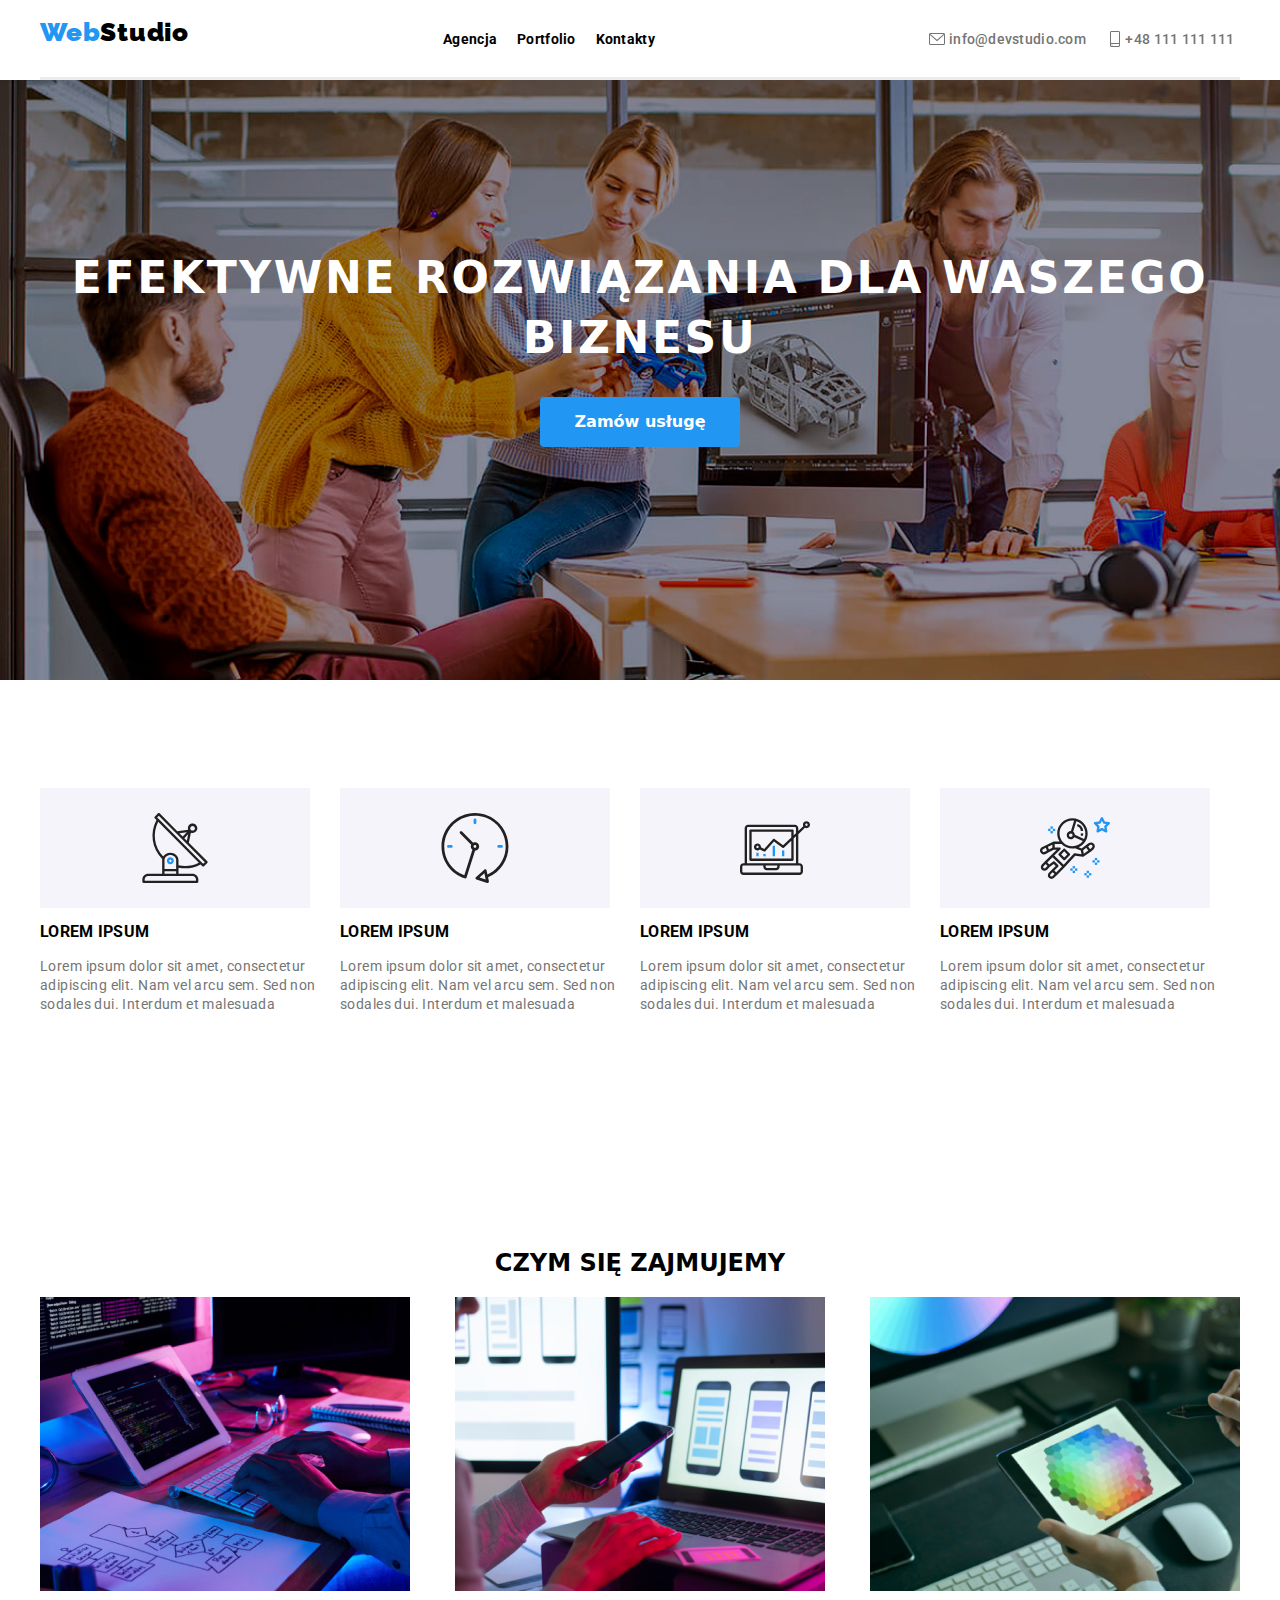
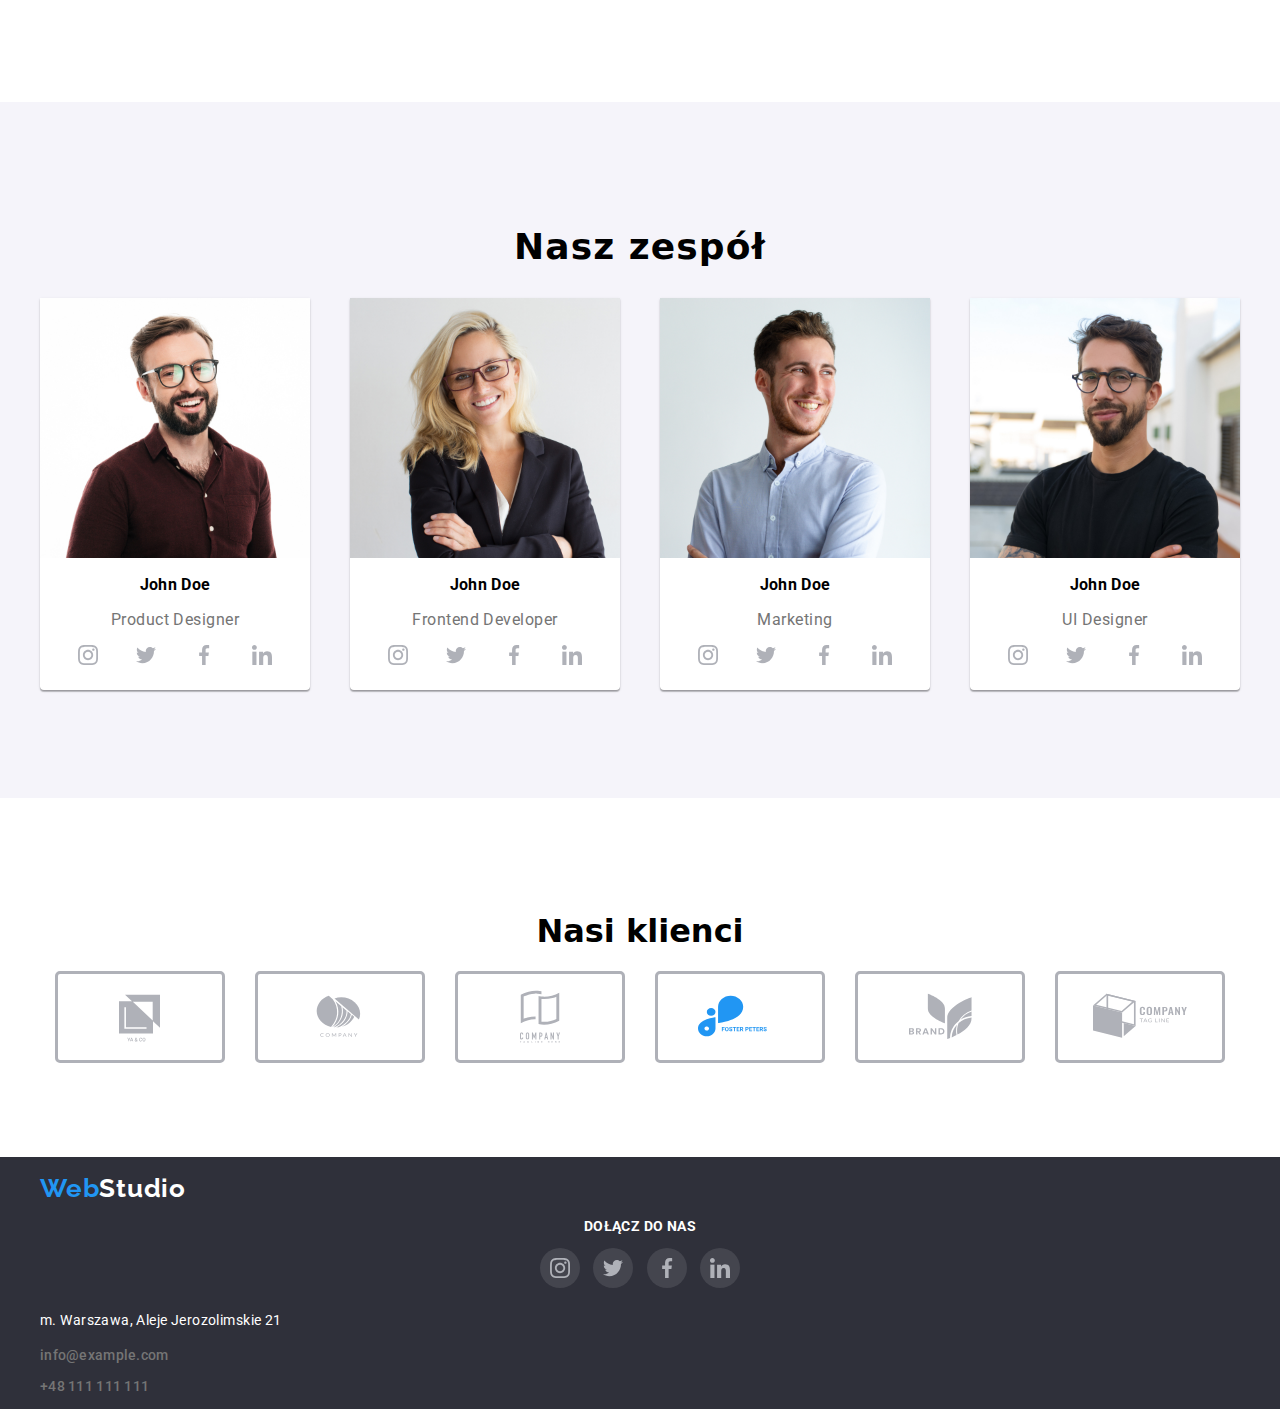
==== index.html @ f3ec0fd1 "PPD" ====
<!DOCTYPE html>
<html lang="en">
  <head>
    <meta charset="UTF-8" />
    <meta http-equiv="X-UA-Compatible" content="IE=edge" />
    <meta name="viewport" content="width=device-width, initial-scale=1.0" />
    <link rel="stylesheet" href="style/styles.css" />
    <link rel="preconnect" href="https://fonts.googleapis.com" />
    <link rel="preconnect" href="https://fonts.gstatic.com" crossorigin />
    <link
      href="https://fonts.googleapis.com/css2?family=Raleway:wght@700&family=Roboto:wght@100;400&display=swap"
      rel="stylesheet"
    />
    <link rel="stylesheet" href="https://cdnjs.cloudflare.com/ajax/libs/modern-normalize/1.0.0/modern-normalize.min.css">
    <title>Portfolio</title>
  </head>
  <body>  
    <!-- Nagłówek -->
      <header id="header">
         <div class="container head">
      <a href="index.html" class="web"><span class="blue">Web</span>Studio</a>
      <nav id="navigation">
        <!-- Nawigacja do innych stron -->
        <ul>
          <li class="agency"><a href="index.html">Agencja</a></li>
          <li class="portfolio"><a href="portfolio.html">Portfolio</a></li>
          <li class="contact"><a href="contact">Kontakty</a></li>
        </ul>
      </nav>
      <div class="info">
        <!-- Link do adresu e-mail  -->
      <svg width="16" height="12" viewBox="0 0 16 12" class="box" fill="white" xmlns="http://www.w3.org/2000/svg">
<path d="M14.5 0H1.50001C0.672854 0 0 0.672853 0 1.50001V10.5C0 11.3271 0.672854 12 1.50001 12H14.5C15.3271 12 16 11.3271 16 10.5V1.50001C16 0.672853 15.3271 0 14.5 0ZM14.5 0.999994C14.5679 0.999994 14.6325 1.01409 14.6916 1.0387L8 6.83838L1.30833 1.0387C1.36742 1.01412 1.43204 0.999994 1.49998 0.999994H14.5ZM14.5 11H1.50001C1.22414 11 0.999996 10.7759 0.999996 10.5V2.09521L7.67236 7.87792C7.76661 7.95944 7.8833 7.99999 8 7.99999C8.1167 7.99999 8.23339 7.95948 8.32764 7.87792L15 2.09521V10.5C15 10.7759 14.7759 11 14.5 11Z" fill="#757575"/>
</svg>
  <a href="mailto:info@devstudio.com" class="mail">info@devstudio.com</a>
        <!-- Link do numeru telefonu -->
        <svg width="10" height="16" viewBox="0 0 10 16" fill="none" xmlns="http://www.w3.org/2000/svg">
<path d="M8.5 0H1.5C0.672848 0 0 0.672848 0 1.5V14.5C0 15.3272 0.672848 16 1.5 16H8.5C9.32715 16 10 15.3272 10 14.5V1.5C10 0.672848 9.32715 0 8.5 0ZM1.5 1H8.5C8.77588 1 9 1.22412 9 1.5V12H1V1.5C1 1.22412 1.22412 1 1.5 1ZM8.5 15H1.5C1.22412 15 1 14.7759 1 14.5V13H9V14.5C9 14.7759 8.77588 15 8.5 15Z" fill="#757575"/>
<path d="M2.35355 13.7389C2.54882 13.9213 2.54882 14.2169 2.35355 14.3992C2.15828 14.5816 1.84172 14.5816 1.64645 14.3992C1.45118 14.2169 1.45118 13.9213 1.64645 13.7389C1.84172 13.5566 2.15828 13.5566 2.35355 13.7389Z" fill="#757575"/>
</svg>

        <a href="tel:+48111111111" class="tel1">+48 111 111 111</a>
        </div>
      </div>
    </header>
    <main>
      <section class="biznes1">
        <div class="container">
          <div class="efekt">
            <h1>EFEKTYWNE ROZWIĄZANIA DLA WASZEGO BIZNESU</h1>
          </div>
          <button class="buttoni" type="button">Zamów usługę</button>
        </div>
      </section>
      <section class="lor">
        <div class="container">
          <ul>
            <li>
              <div class="sat">    
                 <svg width="70" height="70" viewBox="0 0 70 70" fill="none" xmlns="http://www.w3.org/2000/svg">
<path d="M67.3163 48.3385L48.8468 29.7337L50.8966 19.6373C51.4256 19.8438 51.9879 19.9517 52.5556 19.9558H52.5696C55.1777 19.9866 57.3169 17.8974 57.3479 15.2893C57.3788 12.6812 55.2894 10.542 52.6813 10.5111C50.0732 10.4803 47.934 12.5695 47.9031 15.1776C47.8965 15.7357 47.9888 16.2905 48.176 16.8163L37.326 18.1405L19.6276 0.35C19.4105 0.128479 19.1141 0.00247917 18.804 0C18.4977 0.00160417 18.2044 0.123521 17.9873 0.3395L14.6786 3.6295C14.2232 4.08508 14.2232 4.82358 14.6786 5.27917L16.459 7.08517C9.56162 19.7681 11.8019 35.4741 21.9703 45.7228C22.0636 45.8121 22.1718 45.8843 22.29 45.9363C22.2165 46.3311 22.1781 46.7317 22.1756 47.1333V60.6667H8.17562C4.95562 60.6705 2.34608 63.28 2.34229 66.5V68.8333C2.34229 69.4776 2.86466 70 3.50895 70H57.1756C57.8199 70 58.3423 69.4776 58.3423 68.8333V66.5C58.3385 63.28 55.729 60.6705 52.509 60.6667H38.509V54.6688C40.7021 55.1288 42.9367 55.3633 45.1776 55.3688C50.5548 55.363 55.8464 54.0225 60.5776 51.4675L62.3673 53.2677C62.5844 53.4892 62.8808 53.6152 63.191 53.6177C63.4972 53.6161 63.7905 53.4941 64.0076 53.2782L67.3163 49.9882C67.7717 49.5326 67.7717 48.7941 67.3163 48.3385ZM50.9246 13.6348C51.8383 12.726 53.3157 12.7301 54.2244 13.6437C55.1332 14.5574 55.1291 16.0348 54.2155 16.9435C53.7781 17.3785 53.1864 17.6226 52.5695 17.6225H52.5625C51.2739 17.6158 50.2345 16.5658 50.2412 15.2771C50.2445 14.6602 50.4918 14.0699 50.9291 13.6348H50.9246ZM48.1783 21.301L46.8693 27.7445L44.298 25.158L48.1783 21.301ZM46.853 19.3282L42.653 23.5037L39.4038 20.237L46.853 19.3282ZM52.509 63C54.442 63 56.009 64.567 56.009 66.5V67.6667H4.67562V66.5C4.67562 64.567 6.2426 63 8.17562 63H52.509ZM36.1756 58.3333V60.6667H24.509V58.3333H36.1756ZM24.509 56V47.1333C24.509 44.303 27.1258 42 30.3423 42C33.5588 42 36.1756 44.303 36.1756 47.1333V56H24.509ZM38.509 52.29V47.1333C38.509 43.0162 34.8456 39.6667 30.3423 39.6667C27.4306 39.622 24.7079 41.1041 23.165 43.5738C14.2887 34.2249 12.2899 20.2875 18.1805 8.82073L58.872 49.7455C52.5886 52.9419 45.3857 53.8418 38.509 52.29ZM63.2038 50.7943L61.56 49.1412L18.7923 6.11567L17.1415 4.46133L18.7923 2.81633L36.15 20.272C36.1581 20.272 36.1628 20.2872 36.171 20.293L64.8593 49.1493L63.2038 50.7943Z" fill="#212121"/>
<path d="M30.3528 44.3333H30.3423C28.4093 44.3304 26.84 45.895 26.837 47.8281C26.8341 49.7611 28.3988 51.3304 30.3318 51.3333H30.3423C32.2753 51.3362 33.8446 49.7716 33.8475 47.8386C33.8505 45.9055 32.2858 44.3362 30.3528 44.3333ZM31.1695 48.6605C30.9498 48.8789 30.6522 49.0012 30.3423 49C29.698 48.9966 29.1784 48.4716 29.1817 47.8273C29.1834 47.5189 29.307 47.2237 29.5256 47.0062C29.7428 46.7902 30.036 46.6683 30.3423 46.6667C30.9866 46.67 31.5062 47.195 31.5028 47.8393C31.5012 48.1477 31.3776 48.4429 31.159 48.6605H31.1695Z" fill="#2196F3"/>
</svg>
</div>
              <h3>LOREM IPSUM</h3>
               <p>
                  Lorem ipsum dolor sit amet, consectetur adipiscing elit. Nam
                  vel arcu sem. Sed non sodales dui. Interdum et malesuada
                </p>
            </li>

    <li>
       <div class="sat">
        <svg width="70" height="70" viewBox="0 0 70 70" fill="none" xmlns="http://www.w3.org/2000/svg">
<g clip-path="url(#clip0_2286_766)">
<path d="M68.4614 33.4715C68.4576 14.9819 53.4656 -0.00373771 34.9754 6.99302e-07C16.4858 0.00373911 1.50017 14.9963 1.50391 33.4859C1.50711 48.0502 10.9252 60.9413 24.7995 65.3713C24.9319 65.413 25.0697 65.4343 25.2081 65.4338C25.4719 65.4333 25.7304 65.3628 25.9573 65.2287C26.2527 65.0541 26.4732 64.7764 26.5768 64.449L35.0315 37.6521C37.3429 37.6404 39.2068 35.7568 39.1945 33.4459C39.1827 31.1345 37.2997 29.2706 34.9883 29.2824C34.3666 29.285 33.753 29.4282 33.1944 29.7011L22.0251 18.5302C21.4707 17.9951 20.5879 18.0106 20.0528 18.5644C19.5305 19.1054 19.5305 19.962 20.0528 20.503L31.2162 31.6792C30.3596 33.4277 30.8493 35.5383 32.3895 36.7303L24.3338 62.2647C8.41354 56.4002 0.261689 38.7405 6.12618 22.8203C11.9907 6.90002 29.6503 -1.25183 45.5706 4.61266C61.4909 10.4771 69.6427 28.1374 63.7782 44.0571C60.913 51.8351 55.0261 58.1252 47.4548 61.4989L46.5842 57.3989C46.4251 56.6454 45.6844 56.1636 44.9308 56.3233C44.6931 56.3741 44.4726 56.4857 44.291 56.6475L35.8978 64.1409C35.322 64.653 35.2708 65.5347 35.7835 66.1105C35.9501 66.2974 36.1637 66.4362 36.403 66.5126L47.1188 69.9327C47.8521 70.1682 48.6377 69.765 48.8732 69.0312C48.948 68.7994 48.9603 68.5527 48.9101 68.3145L48.0545 64.2915C60.4452 59.0678 68.4902 46.918 68.4614 33.4715ZM34.9829 32.0766C35.753 32.0766 36.3779 32.7014 36.3779 33.4715C36.3779 34.2422 35.753 34.8665 34.9829 34.8665C34.2123 34.8665 33.588 34.2422 33.588 33.4715C33.588 32.7014 34.2123 32.0766 34.9829 32.0766ZM39.5774 64.5916L44.3551 60.3298L45.6737 66.543L39.5774 64.5916Z" fill="#212121"/>
<path d="M33.5879 6.96732V9.75723C33.5879 10.5279 34.2122 11.1522 34.9828 11.1522C35.753 11.1522 36.3778 10.5279 36.3778 9.75723V6.96732C36.3778 6.1972 35.753 5.57236 34.9828 5.57236C34.2122 5.57236 33.5879 6.1972 33.5879 6.96732Z" fill="#2196F3"/>
<path d="M8.4787 32.0765C7.70805 32.0765 7.08374 32.7014 7.08374 33.4715C7.08374 34.2421 7.70805 34.8665 8.4787 34.8665H11.2686C12.0393 34.8665 12.6636 34.2421 12.6636 33.4715C12.6636 32.7014 12.0393 32.0765 11.2686 32.0765H8.4787Z" fill="#2196F3"/>
<path d="M61.4865 34.8665C62.2572 34.8665 62.8815 34.2421 62.8815 33.4715C62.8815 32.7014 62.2572 32.0765 61.4865 32.0765H58.6966C57.9265 32.0765 57.3016 32.7014 57.3016 33.4715C57.3016 34.2421 57.9265 34.8665 58.6966 34.8665H61.4865Z" fill="#2196F3"/>
</g>
<defs>
<clipPath id="clip0_2286_766">
<rect width="70" height="70" fill="white"/>
</clipPath>
</defs>
</svg>
</div>
              <h3>LOREM IPSUM</h3>
               <p>
                  Lorem ipsum dolor sit amet, consectetur adipiscing elit. Nam
                  vel arcu sem. Sed non sodales dui. Interdum et malesuada
                </p>
            </li>

  <li>
      <div class="sat">
<svg width="70" height="70" viewBox="0 0 70 70" fill="none" xmlns="http://www.w3.org/2000/svg">
<g clip-path="url(#clip0_2286_776)">
<path d="M32.6496 32.7351H34.9817V43.2296H32.6496V32.7351Z" fill="#2196F3"/>
<path d="M41.978 37.3993H44.3101V43.2296H41.978V37.3993Z" fill="#2196F3"/>
<path d="M23.3211 40.8975H25.6532V43.2296H23.3211V40.8975Z" fill="#2196F3"/>
<path d="M16.3248 39.7314H18.6569V43.2295H16.3248V39.7314Z" fill="#2196F3"/>
<path d="M3.49817 61.8865H59.4689C61.4007 61.8865 62.967 60.3202 62.967 58.3883V53.7241C62.967 51.7922 61.4007 50.2259 59.4689 50.2259H58.3028V21.1468L64.9262 14.8724C66.4635 15.6303 68.3242 15.1702 69.3302 13.7815C70.3369 12.3934 70.1957 10.4821 68.9966 9.25681C67.7975 8.03154 65.8901 7.84877 64.4798 8.82409C63.0701 9.79998 62.569 11.6498 63.2933 13.2036L58.3028 17.9345V15.2442C58.3028 13.3124 56.7365 11.7461 54.8046 11.7461H8.16239C6.23054 11.7461 4.66422 13.3124 4.66422 15.2442V50.2259H3.49817C1.56632 50.2259 0 51.7922 0 53.7241V58.3883C0 60.3202 1.56632 61.8865 3.49817 61.8865ZM66.4652 10.58C67.1091 10.58 67.6312 11.1021 67.6312 11.7461C67.6312 12.39 67.1091 12.9121 66.4652 12.9121C65.8212 12.9121 65.2991 12.39 65.2991 11.7461C65.2991 11.1021 65.8212 10.58 66.4652 10.58ZM6.99634 15.2442C6.99634 14.6003 7.51844 14.0782 8.16239 14.0782H54.8046C55.4486 14.0782 55.9707 14.6003 55.9707 15.2442V20.1413L53.6386 22.3573V17.5763C53.6386 16.9324 53.1165 16.4103 52.4725 16.4103H10.4945C9.85055 16.4103 9.32845 16.9324 9.32845 17.5763V46.7277C9.32845 47.3717 9.85055 47.8938 10.4945 47.8938H52.4725C53.1165 47.8938 53.6386 47.3717 53.6386 46.7277V25.5651L55.9707 23.3554V50.2259H6.99634V15.2442ZM17.4908 30.403C15.9131 30.3984 14.5279 31.4495 14.1083 32.9702C13.6886 34.491 14.3383 36.104 15.6951 36.9091C17.0513 37.7142 18.7793 37.512 19.9129 36.4149L23.9662 38.4486C24.4371 38.6844 25.0081 38.5739 25.3583 38.1805L33.9745 28.4871L42.4443 34.8337C42.8987 35.1742 43.5329 35.1378 43.9452 34.7478L51.3065 27.7748V45.5617H11.6606V18.7424H51.3065V24.5619L43.0564 32.3747L34.5154 25.9716C34.0303 25.6084 33.3476 25.6767 32.9445 26.1293L24.2099 35.9571L20.9446 34.3242C20.9685 34.1841 20.9833 34.0429 20.989 33.9011C20.989 31.9693 19.4227 30.403 17.4908 30.403ZM18.6569 33.9011C18.6569 34.5451 18.1348 35.0672 17.4908 35.0672C16.8469 35.0672 16.3248 34.5451 16.3248 33.9011C16.3248 33.2572 16.8469 32.7351 17.4908 32.7351C18.1348 32.7351 18.6569 33.2572 18.6569 33.9011ZM25.6532 52.558H37.3138V53.7241C37.3138 54.368 36.7917 54.8901 36.1477 54.8901H26.8193C26.1753 54.8901 25.6532 54.368 25.6532 53.7241V52.558ZM2.33211 53.7241C2.33211 53.0801 2.85422 52.558 3.49817 52.558H23.3211V53.7241C23.3211 55.6559 24.8874 57.2223 26.8193 57.2223H36.1477C38.0796 57.2223 39.6459 55.6559 39.6459 53.7241V52.558H59.4689C60.1128 52.558 60.6349 53.0801 60.6349 53.7241V58.3883C60.6349 59.0323 60.1128 59.5544 59.4689 59.5544H3.49817C2.85422 59.5544 2.33211 59.0323 2.33211 58.3883V53.7241Z" fill="#212121"/>
</g>
<defs>
<clipPath id="clip0_2286_776">
<rect width="70" height="70" fill="white"/>
</clipPath>
</defs>
</svg>
</div>
              <h3>LOREM IPSUM</h3>
               <p>
                  Lorem ipsum dolor sit amet, consectetur adipiscing elit. Nam
                  vel arcu sem. Sed non sodales dui. Interdum et malesuada
                </p>
            </li>

  <li>
    <div class="sat">
      <svg width="70" height="70" viewBox="0 0 70 70" fill="none" xmlns="http://www.w3.org/2000/svg">
<path d="M69.9433 9.8964C69.8056 9.47516 69.4416 9.16727 69.0018 9.10301L64.8228 8.49515L62.9526 4.70812C62.5606 3.91008 61.2527 3.91008 60.8608 4.70812L58.9906 8.49515L54.8114 9.10315C54.3716 9.16727 54.0076 9.47421 53.8687 9.89654C53.7323 10.3189 53.8453 10.7832 54.1639 11.0924L57.1891 14.0407L56.4752 18.2034C56.4005 18.6409 56.5802 19.0831 56.9384 19.3445C57.3012 19.6082 57.7748 19.6408 58.168 19.4331L61.9061 17.4672L65.6442 19.4331C65.8146 19.5229 66.0024 19.5672 66.1879 19.5672C66.4294 19.5672 66.671 19.4926 66.874 19.3444C67.2333 19.0831 67.413 18.6408 67.3372 18.2033L66.6233 14.0405L69.6485 11.0923C69.9654 10.7819 70.0798 10.3187 69.9433 9.8964ZM64.5556 12.7991C64.2815 13.0663 64.1555 13.4536 64.2208 13.8316L64.6385 16.2688L62.4499 15.1185C62.2795 15.0286 62.0929 14.9843 61.9061 14.9843C61.7195 14.9843 61.534 15.0286 61.3624 15.1185L59.1736 16.2688L59.5913 13.8316C59.6567 13.4536 59.5306 13.0675 59.2565 12.7991L57.4843 11.0725L59.932 10.7166C60.3124 10.6618 60.6402 10.4226 60.8106 10.0784L61.9049 7.86172L62.9992 10.0784C63.1696 10.4225 63.4974 10.6618 63.8778 10.7166L66.3255 11.0725L64.5556 12.7991Z" fill="#2196F3"/>
<path d="M57.167 44.8923H54.8336V47.2257H57.167V44.8923Z" fill="#2196F3"/>
<path d="M57.167 49.5591H54.8336V51.8925H57.167V49.5591Z" fill="#2196F3"/>
<path d="M59.5004 47.2257H57.167V49.5591H59.5004V47.2257Z" fill="#2196F3"/>
<path d="M54.8337 47.2257H52.5003V49.5591H54.8337V47.2257Z" fill="#2196F3"/>
<path d="M49.0002 57.7259H46.6668V60.0593H49.0002V57.7259Z" fill="#2196F3"/>
<path d="M49.0002 62.3926H46.6668V64.726H49.0002V62.3926Z" fill="#2196F3"/>
<path d="M51.3337 60.0593H49.0002V62.3927H51.3337V60.0593Z" fill="#2196F3"/>
<path d="M46.6668 60.0593H44.3334V62.3927H46.6668V60.0593Z" fill="#2196F3"/>
<path d="M35 53.0592H32.6666V55.3926H35V53.0592Z" fill="#2196F3"/>
<path d="M35 57.7259H32.6666V60.0593H35V57.7259Z" fill="#2196F3"/>
<path d="M37.3334 55.3925H35V57.7259H37.3334V55.3925Z" fill="#2196F3"/>
<path d="M32.6666 55.3925H30.3332V57.7259H32.6666V55.3925Z" fill="#2196F3"/>
<path d="M12.833 13.3918H10.4996V15.7252H12.833V13.3918Z" fill="#2196F3"/>
<path d="M12.833 18.0587H10.4996V20.3921H12.833V18.0587Z" fill="#2196F3"/>
<path d="M15.1663 15.7253H12.8329V18.0587H15.1663V15.7253Z" fill="#2196F3"/>
<path d="M10.4996 15.7253H8.1662V18.0587H10.4996V15.7253Z" fill="#2196F3"/>
<path d="M54.0635 30.9738C53.4348 30.1256 52.5119 29.5797 51.4642 29.4326C50.4119 29.2833 49.3735 29.5597 48.5335 30.2026L45.7952 32.3014L45.794 32.3026L41.6429 35.4025L38.6725 34.2195C43.9692 31.843 47.6712 26.545 47.6712 20.3942C47.6712 12.0314 40.8402 5.22739 32.4436 5.22739C24.047 5.22739 17.2162 12.0314 17.2162 20.3942C17.2162 23.4253 18.1226 26.244 19.6662 28.6158L13.6204 28.5633C13.6169 28.5633 13.6134 28.5633 13.6099 28.5633C13.5912 28.5633 13.5761 28.5726 13.5586 28.5738C13.4431 28.5785 13.3299 28.6019 13.2191 28.6415C13.1911 28.652 13.162 28.6579 13.1352 28.6706C13.1212 28.6765 13.1072 28.6776 13.0932 28.6846L6.02078 32.1764C6.01955 32.1764 6.01846 32.1764 6.01846 32.1775L1.87663 34.1693C1.8311 34.1891 1.78448 34.2159 1.73895 34.2463C0.0880496 35.3452 -0.474284 37.5036 0.429989 39.2676C0.911793 40.2056 1.73198 40.8964 2.74003 41.2125C3.12859 41.3337 3.52521 41.3933 3.91952 41.3933C4.55308 41.3933 5.18077 41.2382 5.75582 40.9314L8.79157 39.3167L13.7441 36.7593L16.7122 36.7418L4.80848 48.5884C4.80738 48.5896 4.80615 48.5896 4.80492 48.5907L1.8765 51.5074C1.18469 52.1958 0.80433 53.1092 0.80433 54.0835C0.80433 55.0565 1.18469 55.9723 1.8765 56.6619C2.58703 57.3689 3.52152 57.7236 4.45601 57.7236C5.39173 57.7236 6.32498 57.3689 7.03785 56.6619L9.91254 53.7988L13.7206 50.9556L15.6912 52.9179L11.8376 56.7552C11.8365 56.7564 11.8352 56.7564 11.834 56.7575L8.90559 59.6741C8.21378 60.3625 7.83343 61.276 7.83343 62.2502C7.83343 63.2233 8.21378 64.139 8.90559 64.8287C9.61613 65.5356 10.5518 65.8903 11.4863 65.8903C12.4208 65.8903 13.3565 65.5356 14.0682 64.8287L16.9977 61.912L21.6842 57.2453C21.6854 57.2441 21.6854 57.243 21.6865 57.2417L23.8951 55.0542L23.8869 55.046C23.9009 55.0321 23.9207 55.0273 23.9348 55.0122L35.2353 42.6349L42.8281 43.7153C42.8829 43.7235 42.9377 43.7269 42.9926 43.7269C43.1338 43.7269 43.2703 43.6931 43.4021 43.6429C43.4406 43.629 43.4744 43.6103 43.5106 43.5917C43.5526 43.5706 43.5969 43.559 43.6367 43.5322L50.6659 38.8655C50.6916 38.848 50.7056 38.82 50.73 38.8014C50.758 38.7792 50.7931 38.7699 50.8186 38.7453L53.5999 36.1401C55.0471 34.7841 55.2466 32.5628 54.0635 30.9738ZM4.66027 38.8722C4.28114 39.0752 3.85061 39.116 3.43881 38.9854C3.03042 38.8583 2.69915 38.5793 2.50541 38.2025C2.15308 37.5165 2.35721 36.6811 2.97436 36.2297L5.84796 34.8471L6.53977 36.869L6.8303 37.7183L4.66027 38.8722ZM12.3102 34.8741L8.92336 36.6241L8.36459 34.9907L7.96331 33.817L12.3968 31.6282L12.3102 34.8741ZM45.3402 20.3919C45.3402 22.4009 44.8607 24.2957 44.03 25.9908L34.8832 21.8362C34.7875 20.5821 34.1366 19.4842 33.1589 18.8005L36.3615 8.16853C41.5626 9.82298 45.3402 14.6752 45.3402 20.3919ZM19.5519 20.3919C19.5519 13.3159 25.3363 7.55834 32.4461 7.55834C32.9991 7.55834 33.5404 7.60496 34.0759 7.67264L30.9434 18.0714C30.9014 18.0701 30.8617 18.0585 30.8185 18.0585C28.5598 18.0585 26.7222 19.8902 26.7222 22.1419C26.7222 24.3936 28.5598 26.2254 30.8185 26.2254C32.3375 26.2254 33.65 25.3866 34.3582 24.1591L42.8073 27.9976C40.4564 31.1616 36.6938 33.2255 32.4459 33.2255C25.3363 33.2255 19.5519 27.4679 19.5519 20.3919ZM32.5814 22.1419C32.5814 23.1068 31.7903 23.892 30.8185 23.892C29.8467 23.892 29.0557 23.1068 29.0557 22.1419C29.0557 21.1771 29.8467 20.3919 30.8185 20.3919C31.7903 20.3919 32.5814 21.1771 32.5814 22.1419ZM5.39186 55.0075C4.87506 55.5196 4.03846 55.5185 3.52289 55.0087C3.27433 54.7601 3.13788 54.4324 3.13788 54.0835C3.13788 53.7358 3.27433 53.408 3.52289 53.1619L5.62743 51.0652L7.48944 52.9192L5.39186 55.0075ZM12.4222 63.1743C11.9054 63.6865 11.0677 63.6877 10.552 63.1756C10.3034 62.927 10.167 62.5993 10.167 62.2504C10.167 61.9027 10.3034 61.5748 10.552 61.3287L12.6579 59.231L13.5388 60.1073L14.5211 61.085L12.4222 63.1743ZM20.0384 55.5862C20.0371 55.5873 20.036 55.5873 20.0348 55.5885L16.1742 59.4386L15.2933 58.5623L14.311 57.5846L18.168 53.7451C18.168 53.7451 18.168 53.7451 18.168 53.744C18.1693 53.7428 18.1703 53.7428 18.1716 53.7417C18.2591 53.6542 18.3139 53.5492 18.3676 53.4454C18.3828 53.4151 18.4119 53.3894 18.4248 53.3579C18.461 53.2681 18.4668 53.1713 18.4808 53.0767C18.4878 53.0229 18.5112 52.9729 18.5112 52.9179C18.5112 52.8397 18.4832 52.764 18.4669 52.6869C18.4529 52.6169 18.4529 52.5457 18.426 52.4781C18.3817 52.3685 18.3058 52.2717 18.2265 52.1771C18.2044 52.1514 18.1962 52.1187 18.1717 52.0942C18.1717 52.0942 18.1717 52.0942 18.1705 52.0942C18.1693 52.0931 18.1693 52.0906 18.1682 52.0896L14.6529 48.5895C14.6156 48.5522 14.5678 48.537 14.5258 48.5056C14.464 48.4577 14.4045 48.4134 14.3356 48.3795C14.2692 48.3468 14.2015 48.327 14.1315 48.3083C14.0568 48.2872 13.9845 48.2709 13.9063 48.2651C13.8351 48.2604 13.7686 48.2674 13.6975 48.2756C13.6193 48.2849 13.5459 48.2954 13.47 48.3199C13.3965 48.3433 13.3312 48.3794 13.2636 48.4179C13.2204 48.4424 13.1714 48.4506 13.1305 48.4809L9.25136 51.3767L7.2808 49.4143L12.5286 44.1946L22.0674 53.576L20.0384 55.5862ZM34.9545 40.2372C34.9207 40.2326 34.8891 40.2454 34.8554 40.2431C34.7702 40.2385 34.6886 40.2443 34.6034 40.2583C34.5369 40.2699 34.4739 40.2828 34.4109 40.3049C34.3362 40.3306 34.2686 40.3656 34.1996 40.4076C34.1343 40.4472 34.0748 40.4892 34.0177 40.5417C33.9896 40.5662 33.9559 40.5779 33.9302 40.6058L23.6527 51.8621L14.1851 42.5507L20.3825 36.3859C20.8387 35.9309 20.8411 35.1924 20.386 34.735C20.1562 34.5052 19.8541 34.392 19.5519 34.3932V34.3921L14.6985 34.4213L14.7592 30.9049L21.5493 30.9633C24.3166 33.7937 28.176 35.5589 32.4461 35.5589C33.4027 35.5589 34.3361 35.4598 35.2449 35.2905C35.3324 35.3605 35.4186 35.4318 35.5284 35.4761L40.7996 37.5761L41.1332 39.2351L41.5228 41.1717L34.9545 40.2372ZM43.7944 40.6269L43.1096 37.219L46.2736 34.8564L47.102 35.9554L48.3445 37.6051L43.7944 40.6269ZM52.0055 34.4341L50.1726 36.1515L48.1356 33.4471L49.9544 32.053C50.2939 31.7917 50.7221 31.6855 51.1421 31.7403C51.5644 31.7998 51.9378 32.0203 52.1921 32.3621C52.6659 33.0003 52.5853 33.8905 52.0055 34.4341Z" fill="#212121"/>
<path d="M29.7545 40.5651L25.0668 35.8984C24.613 35.4446 23.8755 35.4446 23.4205 35.8984L18.734 40.5651C18.5147 40.7856 18.391 41.0819 18.391 41.3922C18.391 41.7026 18.5135 42.0001 18.734 42.2194L23.4205 46.8861C23.648 47.1124 23.9468 47.2256 24.2443 47.2256C24.5418 47.2256 24.8404 47.1124 25.0668 46.8861L29.7545 42.2194C29.9738 42.0001 30.0987 41.7026 30.0987 41.3922C30.0987 41.0819 29.9749 40.7844 29.7545 40.5651ZM24.2443 44.4128L21.2109 41.3922L24.2443 38.3717L27.2788 41.3922L24.2443 44.4128Z" fill="#212121"/>
<path d="M37.5468 11.0923L36.9833 13.3581C37.1385 13.3966 40.7844 14.3463 40.7844 18.0587H43.1178C43.1177 13.6461 39.4742 11.5718 37.5468 11.0923Z" fill="#212121"/>
<path d="M43.1178 20.3919H40.7844V22.7253H43.1178V20.3919Z" fill="#212121"/>
</svg>
    </div>
              <h3>LOREM IPSUM</h3>
               <p>
                  Lorem ipsum dolor sit amet, consectetur adipiscing elit. Nam
                  vel arcu sem. Sed non sodales dui. Interdum et malesuada
                </p>
            </li>
            </ul>
        </div>
      </div>
      </section>
      <section>
        <div class="container">
          <h2>CZYM SIĘ ZAJMUJEMY</h2>
          <ul>
            <li>
              <img
                src="images/img.jpg"
                alt="Człowiek piszący coś na klawiaturze"
              />
            </li>

            <li>
              <img
                src="images/img1.jpg"
                alt="Człowiek z laptopem i telefonem"
              />
            </li>

            <li>
              <img src="images/img2.jpg" alt="Paleta barw" />
            </li>
          </ul>
      </section>
      
      <section class="teamc">
        <div class="container">
          <h2>Nasz zespół</h2>
            <ul class="cards">
              <li class="item">
                 <img
                    src="images/1.jpg"
                    alt="Jon Doe1"
                    width="270px"
                    height="260px"
                  />
                  <h3>John Doe</h3>
                  <p>Product Designer</p>
                  <div class="svgcards">
                  <svg width="20" height="20" class="svg1" viewBox="0 0 20 20" fill="none" xmlns="http://www.w3.org/2000/svg">
<g clip-path="url(#clip0_2286_904)">
<path d="M19.9804 5.88005C19.9336 4.81738 19.7617 4.0868 19.5156 3.45374C19.2616 2.78176 18.8709 2.18014 18.359 1.68002C17.8589 1.1721 17.2533 0.777435 16.5891 0.527447C15.9524 0.281274 15.2256 0.109427 14.163 0.0625732C13.0924 0.0117516 12.7525 0 10.0371 0C7.32173 0 6.98185 0.0117516 5.91521 0.0586052C4.85253 0.105459 4.12195 0.277459 3.48904 0.523479C2.81692 0.777435 2.2153 1.16814 1.71517 1.68002C1.20726 2.18014 0.812743 2.78573 0.562603 3.44992C0.31643 4.0868 0.144583 4.81341 0.0977294 5.87609C0.0469078 6.9467 0.0351562 7.28658 0.0351562 10.002C0.0351562 12.7173 0.0469078 13.0572 0.0937614 14.1239C0.140615 15.1865 0.312615 15.9171 0.558787 16.5502C0.812743 17.2221 1.20726 17.8238 1.71517 18.3239C2.2153 18.8318 2.82088 19.2265 3.48508 19.4765C4.12195 19.7226 4.84856 19.8945 5.91139 19.9413C6.97788 19.9883 7.31791 19.9999 10.0333 19.9999C12.7487 19.9999 13.0885 19.9883 14.1552 19.9413C15.2179 19.8945 15.9484 19.7226 16.5813 19.4765C17.9254 18.9568 18.9881 17.8941 19.5078 16.5502C19.7538 15.9133 19.9258 15.1865 19.9727 14.1239C20.0195 13.0572 20.0313 12.7173 20.0313 10.002C20.0313 7.28658 20.0273 6.9467 19.9804 5.88005ZM18.1794 14.0457C18.1364 15.0225 17.9723 15.5499 17.8356 15.9015C17.4995 16.7728 16.808 17.4643 15.9367 17.8004C15.5851 17.9372 15.0538 18.1012 14.0809 18.1441C13.026 18.1911 12.7096 18.2027 10.0411 18.2027C7.37255 18.2027 7.05221 18.1911 6.00113 18.1441C5.02438 18.1012 4.49693 17.9372 4.1453 17.8004C3.71171 17.6402 3.31704 17.3862 2.9967 17.0541C2.6646 16.7298 2.41065 16.3391 2.2504 15.9055C2.11365 15.5539 1.94959 15.0225 1.90671 14.0497C1.8597 12.9948 1.8481 12.6783 1.8481 10.0097C1.8481 7.34122 1.8597 7.02087 1.90671 5.96995C1.94959 4.99319 2.11365 4.46575 2.2504 4.11412C2.41065 3.68038 2.6646 3.28586 3.00067 2.96536C3.32483 2.63327 3.71553 2.37931 4.14927 2.21921C4.5009 2.08247 5.03231 1.9184 6.0051 1.87537C7.05999 1.82851 7.37652 1.81676 10.0449 1.81676C12.7174 1.81676 13.0337 1.82851 14.0848 1.87537C15.0616 1.9184 15.589 2.08247 15.9407 2.21921C16.3742 2.37931 16.7689 2.63327 17.0893 2.96536C17.4213 3.28967 17.6753 3.68038 17.8356 4.11412C17.9723 4.46575 18.1364 4.99701 18.1794 5.96995C18.2263 7.02484 18.238 7.34122 18.238 10.0097C18.238 12.6783 18.2263 12.9908 18.1794 14.0457Z" fill="#AFB1B8"/>
<path d="M10.0371 4.8642C7.20074 4.8642 4.89941 7.16537 4.89941 10.0019C4.89941 12.8385 7.20074 15.1396 10.0371 15.1396C12.8737 15.1396 15.1749 12.8385 15.1749 10.0019C15.1749 7.16537 12.8737 4.8642 10.0371 4.8642ZM10.0371 13.3346C8.19702 13.3346 6.70442 11.8422 6.70442 10.0019C6.70442 8.16165 8.19702 6.66921 10.0371 6.66921C11.8774 6.66921 13.3698 8.16165 13.3698 10.0019C13.3698 11.8422 11.8774 13.3346 10.0371 13.3346Z" fill="#AFB1B8"/>
<path d="M16.5775 4.6611C16.5775 5.32346 16.0404 5.86052 15.3779 5.86052C14.7155 5.86052 14.1785 5.32346 14.1785 4.6611C14.1785 3.99858 14.7155 3.46167 15.3779 3.46167C16.0404 3.46167 16.5775 3.99858 16.5775 4.6611Z" fill="#AFB1B8"/>
</g>
<defs>
<clipPath id="clip0_2286_904">
<rect width="20" height="20" fill="white"/>
</clipPath>
</defs>
</svg>

<svg width="20" height="20" class="svg2" viewBox="0 0 20 20" fill="none" xmlns="http://www.w3.org/2000/svg">
<g clip-path="url(#clip0_2286_898)">
<path d="M20 3.79875C19.2563 4.125 18.4637 4.34125 17.6375 4.44625C18.4875 3.93875 19.1363 3.14125 19.4412 2.18C18.6488 2.6525 17.7738 2.98625 16.8412 3.1725C16.0887 2.37125 15.0162 1.875 13.8462 1.875C11.5763 1.875 9.74875 3.7175 9.74875 5.97625C9.74875 6.30125 9.77625 6.61375 9.84375 6.91125C6.435 6.745 3.41875 5.11125 1.3925 2.6225C1.03875 3.23625 0.83125 3.93875 0.83125 4.695C0.83125 6.115 1.5625 7.37375 2.6525 8.1025C1.99375 8.09 1.3475 7.89875 0.8 7.5975C0.8 7.61 0.8 7.62625 0.8 7.6425C0.8 9.635 2.22125 11.29 4.085 11.6712C3.75125 11.7625 3.3875 11.8062 3.01 11.8062C2.7475 11.8062 2.4825 11.7913 2.23375 11.7362C2.765 13.36 4.2725 14.5538 6.065 14.5925C4.67 15.6838 2.89875 16.3412 0.98125 16.3412C0.645 16.3412 0.3225 16.3263 0 16.285C1.81625 17.4563 3.96875 18.125 6.29 18.125C13.835 18.125 17.96 11.875 17.96 6.4575C17.96 6.27625 17.9538 6.10125 17.945 5.9275C18.7588 5.35 19.4425 4.62875 20 3.79875Z" fill="#AFB1B8"/>
</g>
<defs>
<clipPath id="clip0_2286_898">
<rect width="20" height="20" fill="white"/>
</clipPath>
</defs>
</svg>

<svg width="20" height="20" class="svg3" viewBox="0 0 20 20" fill="none" xmlns="http://www.w3.org/2000/svg">
<g clip-path="url(#clip0_2286_894)">
<path d="M13.3309 3.32083H15.1567V0.140833C14.8417 0.0975 13.7584 0 12.4967 0C9.86422 0 8.06088 1.65583 8.06088 4.69917V7.5H5.15588V11.055H8.06088V20H11.6226V11.0558H14.4101L14.8526 7.50083H11.6217V5.05167C11.6226 4.02417 11.8992 3.32083 13.3309 3.32083Z" fill="#AFB1B8"/>
</g>
<defs>
<clipPath id="clip0_2286_894">
<rect width="20" height="20" fill="white"/>
</clipPath>
</defs>
</svg>

<svg width="20" height="20" class="svg4" viewBox="0 0 20 20" fill="none" xmlns="http://www.w3.org/2000/svg">
<g clip-path="url(#clip0_2286_888)">
<path d="M19.995 20V19.9992H20V12.6642C20 9.07587 19.2275 6.31171 15.0325 6.31171C13.0158 6.31171 11.6625 7.41837 11.11 8.46754H11.0517V6.64671H7.07416V19.9992H11.2158V13.3875C11.2158 11.6467 11.5458 9.96337 13.7017 9.96337C15.8258 9.96337 15.8575 11.95 15.8575 13.4992V20H19.995Z" fill="#AFB1B8"/>
<path d="M0.330017 6.64746H4.47668V20H0.330017V6.64746Z" fill="#AFB1B8"/>
<path d="M2.40167 0C1.07583 0 0 1.07583 0 2.40167C0 3.7275 1.07583 4.82583 2.40167 4.82583C3.7275 4.82583 4.80333 3.7275 4.80333 2.40167C4.8025 1.07583 3.72667 0 2.40167 0V0Z" fill="#AFB1B8"/>
</g>
<defs>
<clipPath id="clip0_2286_888">
<rect width="20" height="20" fill="white"/>
</clipPath>
</defs>
</svg>
</div>
              </li>

              <li class="item">
                  <img
                      src="images/2.jpg"
                      alt="Jon Doe2"
                      width="270px"
                      height="260px"
                    />
                    <h3>John Doe</h3>
                    <p>Frontend Developer</p>
                    <div class="svgcards">
                  <svg width="20" height="20" class="svg1" viewBox="0 0 20 20" fill="none" xmlns="http://www.w3.org/2000/svg">
<g clip-path="url(#clip0_2286_904)">
<path d="M19.9804 5.88005C19.9336 4.81738 19.7617 4.0868 19.5156 3.45374C19.2616 2.78176 18.8709 2.18014 18.359 1.68002C17.8589 1.1721 17.2533 0.777435 16.5891 0.527447C15.9524 0.281274 15.2256 0.109427 14.163 0.0625732C13.0924 0.0117516 12.7525 0 10.0371 0C7.32173 0 6.98185 0.0117516 5.91521 0.0586052C4.85253 0.105459 4.12195 0.277459 3.48904 0.523479C2.81692 0.777435 2.2153 1.16814 1.71517 1.68002C1.20726 2.18014 0.812743 2.78573 0.562603 3.44992C0.31643 4.0868 0.144583 4.81341 0.0977294 5.87609C0.0469078 6.9467 0.0351562 7.28658 0.0351562 10.002C0.0351562 12.7173 0.0469078 13.0572 0.0937614 14.1239C0.140615 15.1865 0.312615 15.9171 0.558787 16.5502C0.812743 17.2221 1.20726 17.8238 1.71517 18.3239C2.2153 18.8318 2.82088 19.2265 3.48508 19.4765C4.12195 19.7226 4.84856 19.8945 5.91139 19.9413C6.97788 19.9883 7.31791 19.9999 10.0333 19.9999C12.7487 19.9999 13.0885 19.9883 14.1552 19.9413C15.2179 19.8945 15.9484 19.7226 16.5813 19.4765C17.9254 18.9568 18.9881 17.8941 19.5078 16.5502C19.7538 15.9133 19.9258 15.1865 19.9727 14.1239C20.0195 13.0572 20.0313 12.7173 20.0313 10.002C20.0313 7.28658 20.0273 6.9467 19.9804 5.88005ZM18.1794 14.0457C18.1364 15.0225 17.9723 15.5499 17.8356 15.9015C17.4995 16.7728 16.808 17.4643 15.9367 17.8004C15.5851 17.9372 15.0538 18.1012 14.0809 18.1441C13.026 18.1911 12.7096 18.2027 10.0411 18.2027C7.37255 18.2027 7.05221 18.1911 6.00113 18.1441C5.02438 18.1012 4.49693 17.9372 4.1453 17.8004C3.71171 17.6402 3.31704 17.3862 2.9967 17.0541C2.6646 16.7298 2.41065 16.3391 2.2504 15.9055C2.11365 15.5539 1.94959 15.0225 1.90671 14.0497C1.8597 12.9948 1.8481 12.6783 1.8481 10.0097C1.8481 7.34122 1.8597 7.02087 1.90671 5.96995C1.94959 4.99319 2.11365 4.46575 2.2504 4.11412C2.41065 3.68038 2.6646 3.28586 3.00067 2.96536C3.32483 2.63327 3.71553 2.37931 4.14927 2.21921C4.5009 2.08247 5.03231 1.9184 6.0051 1.87537C7.05999 1.82851 7.37652 1.81676 10.0449 1.81676C12.7174 1.81676 13.0337 1.82851 14.0848 1.87537C15.0616 1.9184 15.589 2.08247 15.9407 2.21921C16.3742 2.37931 16.7689 2.63327 17.0893 2.96536C17.4213 3.28967 17.6753 3.68038 17.8356 4.11412C17.9723 4.46575 18.1364 4.99701 18.1794 5.96995C18.2263 7.02484 18.238 7.34122 18.238 10.0097C18.238 12.6783 18.2263 12.9908 18.1794 14.0457Z" fill="#AFB1B8"/>
<path d="M10.0371 4.8642C7.20074 4.8642 4.89941 7.16537 4.89941 10.0019C4.89941 12.8385 7.20074 15.1396 10.0371 15.1396C12.8737 15.1396 15.1749 12.8385 15.1749 10.0019C15.1749 7.16537 12.8737 4.8642 10.0371 4.8642ZM10.0371 13.3346C8.19702 13.3346 6.70442 11.8422 6.70442 10.0019C6.70442 8.16165 8.19702 6.66921 10.0371 6.66921C11.8774 6.66921 13.3698 8.16165 13.3698 10.0019C13.3698 11.8422 11.8774 13.3346 10.0371 13.3346Z" fill="#AFB1B8"/>
<path d="M16.5775 4.6611C16.5775 5.32346 16.0404 5.86052 15.3779 5.86052C14.7155 5.86052 14.1785 5.32346 14.1785 4.6611C14.1785 3.99858 14.7155 3.46167 15.3779 3.46167C16.0404 3.46167 16.5775 3.99858 16.5775 4.6611Z" fill="#AFB1B8"/>
</g>
<defs>
<clipPath id="clip0_2286_904">
<rect width="20" height="20" fill="white"/>
</clipPath>
</defs>
</svg>

<svg width="20" height="20" class="svg2" viewBox="0 0 20 20" fill="none" xmlns="http://www.w3.org/2000/svg">
<g clip-path="url(#clip0_2286_898)">
<path d="M20 3.79875C19.2563 4.125 18.4637 4.34125 17.6375 4.44625C18.4875 3.93875 19.1363 3.14125 19.4412 2.18C18.6488 2.6525 17.7738 2.98625 16.8412 3.1725C16.0887 2.37125 15.0162 1.875 13.8462 1.875C11.5763 1.875 9.74875 3.7175 9.74875 5.97625C9.74875 6.30125 9.77625 6.61375 9.84375 6.91125C6.435 6.745 3.41875 5.11125 1.3925 2.6225C1.03875 3.23625 0.83125 3.93875 0.83125 4.695C0.83125 6.115 1.5625 7.37375 2.6525 8.1025C1.99375 8.09 1.3475 7.89875 0.8 7.5975C0.8 7.61 0.8 7.62625 0.8 7.6425C0.8 9.635 2.22125 11.29 4.085 11.6712C3.75125 11.7625 3.3875 11.8062 3.01 11.8062C2.7475 11.8062 2.4825 11.7913 2.23375 11.7362C2.765 13.36 4.2725 14.5538 6.065 14.5925C4.67 15.6838 2.89875 16.3412 0.98125 16.3412C0.645 16.3412 0.3225 16.3263 0 16.285C1.81625 17.4563 3.96875 18.125 6.29 18.125C13.835 18.125 17.96 11.875 17.96 6.4575C17.96 6.27625 17.9538 6.10125 17.945 5.9275C18.7588 5.35 19.4425 4.62875 20 3.79875Z" fill="#AFB1B8"/>
</g>
<defs>
<clipPath id="clip0_2286_898">
<rect width="20" height="20" fill="white"/>
</clipPath>
</defs>
</svg>

<svg width="20" height="20" class="svg3" viewBox="0 0 20 20" fill="none" xmlns="http://www.w3.org/2000/svg">
<g clip-path="url(#clip0_2286_894)">
<path d="M13.3309 3.32083H15.1567V0.140833C14.8417 0.0975 13.7584 0 12.4967 0C9.86422 0 8.06088 1.65583 8.06088 4.69917V7.5H5.15588V11.055H8.06088V20H11.6226V11.0558H14.4101L14.8526 7.50083H11.6217V5.05167C11.6226 4.02417 11.8992 3.32083 13.3309 3.32083Z" fill="#AFB1B8"/>
</g>
<defs>
<clipPath id="clip0_2286_894">
<rect width="20" height="20" fill="white"/>
</clipPath>
</defs>
</svg>

<svg width="20" height="20" class="svg4" viewBox="0 0 20 20" fill="none" xmlns="http://www.w3.org/2000/svg">
<g clip-path="url(#clip0_2286_888)">
<path d="M19.995 20V19.9992H20V12.6642C20 9.07587 19.2275 6.31171 15.0325 6.31171C13.0158 6.31171 11.6625 7.41837 11.11 8.46754H11.0517V6.64671H7.07416V19.9992H11.2158V13.3875C11.2158 11.6467 11.5458 9.96337 13.7017 9.96337C15.8258 9.96337 15.8575 11.95 15.8575 13.4992V20H19.995Z" fill="#AFB1B8"/>
<path d="M0.330017 6.64746H4.47668V20H0.330017V6.64746Z" fill="#AFB1B8"/>
<path d="M2.40167 0C1.07583 0 0 1.07583 0 2.40167C0 3.7275 1.07583 4.82583 2.40167 4.82583C3.7275 4.82583 4.80333 3.7275 4.80333 2.40167C4.8025 1.07583 3.72667 0 2.40167 0V0Z" fill="#AFB1B8"/>
</g>
<defs>
<clipPath id="clip0_2286_888">
<rect width="20" height="20" fill="white"/>
</clipPath>
</defs>
</svg>
</div>
              </li>

 <li class="item">
                   <img
                      src="images/3.jpg"
                      alt="Jon Doe3"
                      width="270px"
                      height="260px"
                    />
                    <h3>John Doe</h3>
                    <p>Marketing</p>
                    <div class="svgcards">
                  <svg width="20" height="20" class="svg1" viewBox="0 0 20 20" fill="none" xmlns="http://www.w3.org/2000/svg">
<g clip-path="url(#clip0_2286_904)">
<path d="M19.9804 5.88005C19.9336 4.81738 19.7617 4.0868 19.5156 3.45374C19.2616 2.78176 18.8709 2.18014 18.359 1.68002C17.8589 1.1721 17.2533 0.777435 16.5891 0.527447C15.9524 0.281274 15.2256 0.109427 14.163 0.0625732C13.0924 0.0117516 12.7525 0 10.0371 0C7.32173 0 6.98185 0.0117516 5.91521 0.0586052C4.85253 0.105459 4.12195 0.277459 3.48904 0.523479C2.81692 0.777435 2.2153 1.16814 1.71517 1.68002C1.20726 2.18014 0.812743 2.78573 0.562603 3.44992C0.31643 4.0868 0.144583 4.81341 0.0977294 5.87609C0.0469078 6.9467 0.0351562 7.28658 0.0351562 10.002C0.0351562 12.7173 0.0469078 13.0572 0.0937614 14.1239C0.140615 15.1865 0.312615 15.9171 0.558787 16.5502C0.812743 17.2221 1.20726 17.8238 1.71517 18.3239C2.2153 18.8318 2.82088 19.2265 3.48508 19.4765C4.12195 19.7226 4.84856 19.8945 5.91139 19.9413C6.97788 19.9883 7.31791 19.9999 10.0333 19.9999C12.7487 19.9999 13.0885 19.9883 14.1552 19.9413C15.2179 19.8945 15.9484 19.7226 16.5813 19.4765C17.9254 18.9568 18.9881 17.8941 19.5078 16.5502C19.7538 15.9133 19.9258 15.1865 19.9727 14.1239C20.0195 13.0572 20.0313 12.7173 20.0313 10.002C20.0313 7.28658 20.0273 6.9467 19.9804 5.88005ZM18.1794 14.0457C18.1364 15.0225 17.9723 15.5499 17.8356 15.9015C17.4995 16.7728 16.808 17.4643 15.9367 17.8004C15.5851 17.9372 15.0538 18.1012 14.0809 18.1441C13.026 18.1911 12.7096 18.2027 10.0411 18.2027C7.37255 18.2027 7.05221 18.1911 6.00113 18.1441C5.02438 18.1012 4.49693 17.9372 4.1453 17.8004C3.71171 17.6402 3.31704 17.3862 2.9967 17.0541C2.6646 16.7298 2.41065 16.3391 2.2504 15.9055C2.11365 15.5539 1.94959 15.0225 1.90671 14.0497C1.8597 12.9948 1.8481 12.6783 1.8481 10.0097C1.8481 7.34122 1.8597 7.02087 1.90671 5.96995C1.94959 4.99319 2.11365 4.46575 2.2504 4.11412C2.41065 3.68038 2.6646 3.28586 3.00067 2.96536C3.32483 2.63327 3.71553 2.37931 4.14927 2.21921C4.5009 2.08247 5.03231 1.9184 6.0051 1.87537C7.05999 1.82851 7.37652 1.81676 10.0449 1.81676C12.7174 1.81676 13.0337 1.82851 14.0848 1.87537C15.0616 1.9184 15.589 2.08247 15.9407 2.21921C16.3742 2.37931 16.7689 2.63327 17.0893 2.96536C17.4213 3.28967 17.6753 3.68038 17.8356 4.11412C17.9723 4.46575 18.1364 4.99701 18.1794 5.96995C18.2263 7.02484 18.238 7.34122 18.238 10.0097C18.238 12.6783 18.2263 12.9908 18.1794 14.0457Z" fill="#AFB1B8"/>
<path d="M10.0371 4.8642C7.20074 4.8642 4.89941 7.16537 4.89941 10.0019C4.89941 12.8385 7.20074 15.1396 10.0371 15.1396C12.8737 15.1396 15.1749 12.8385 15.1749 10.0019C15.1749 7.16537 12.8737 4.8642 10.0371 4.8642ZM10.0371 13.3346C8.19702 13.3346 6.70442 11.8422 6.70442 10.0019C6.70442 8.16165 8.19702 6.66921 10.0371 6.66921C11.8774 6.66921 13.3698 8.16165 13.3698 10.0019C13.3698 11.8422 11.8774 13.3346 10.0371 13.3346Z" fill="#AFB1B8"/>
<path d="M16.5775 4.6611C16.5775 5.32346 16.0404 5.86052 15.3779 5.86052C14.7155 5.86052 14.1785 5.32346 14.1785 4.6611C14.1785 3.99858 14.7155 3.46167 15.3779 3.46167C16.0404 3.46167 16.5775 3.99858 16.5775 4.6611Z" fill="#AFB1B8"/>
</g>
<defs>
<clipPath id="clip0_2286_904">
<rect width="20" height="20" fill="white"/>
</clipPath>
</defs>
</svg>

<svg width="20" height="20" class="svg2" viewBox="0 0 20 20" fill="none" xmlns="http://www.w3.org/2000/svg">
<g clip-path="url(#clip0_2286_898)">
<path d="M20 3.79875C19.2563 4.125 18.4637 4.34125 17.6375 4.44625C18.4875 3.93875 19.1363 3.14125 19.4412 2.18C18.6488 2.6525 17.7738 2.98625 16.8412 3.1725C16.0887 2.37125 15.0162 1.875 13.8462 1.875C11.5763 1.875 9.74875 3.7175 9.74875 5.97625C9.74875 6.30125 9.77625 6.61375 9.84375 6.91125C6.435 6.745 3.41875 5.11125 1.3925 2.6225C1.03875 3.23625 0.83125 3.93875 0.83125 4.695C0.83125 6.115 1.5625 7.37375 2.6525 8.1025C1.99375 8.09 1.3475 7.89875 0.8 7.5975C0.8 7.61 0.8 7.62625 0.8 7.6425C0.8 9.635 2.22125 11.29 4.085 11.6712C3.75125 11.7625 3.3875 11.8062 3.01 11.8062C2.7475 11.8062 2.4825 11.7913 2.23375 11.7362C2.765 13.36 4.2725 14.5538 6.065 14.5925C4.67 15.6838 2.89875 16.3412 0.98125 16.3412C0.645 16.3412 0.3225 16.3263 0 16.285C1.81625 17.4563 3.96875 18.125 6.29 18.125C13.835 18.125 17.96 11.875 17.96 6.4575C17.96 6.27625 17.9538 6.10125 17.945 5.9275C18.7588 5.35 19.4425 4.62875 20 3.79875Z" fill="#AFB1B8"/>
</g>
<defs>
<clipPath id="clip0_2286_898">
<rect width="20" height="20" fill="white"/>
</clipPath>
</defs>
</svg>

<svg width="20" height="20" class="svg3" viewBox="0 0 20 20" fill="none" xmlns="http://www.w3.org/2000/svg">
<g clip-path="url(#clip0_2286_894)">
<path d="M13.3309 3.32083H15.1567V0.140833C14.8417 0.0975 13.7584 0 12.4967 0C9.86422 0 8.06088 1.65583 8.06088 4.69917V7.5H5.15588V11.055H8.06088V20H11.6226V11.0558H14.4101L14.8526 7.50083H11.6217V5.05167C11.6226 4.02417 11.8992 3.32083 13.3309 3.32083Z" fill="#AFB1B8"/>
</g>
<defs>
<clipPath id="clip0_2286_894">
<rect width="20" height="20" fill="white"/>
</clipPath>
</defs>
</svg>

<svg width="20" height="20" class="svg4" viewBox="0 0 20 20" fill="none" xmlns="http://www.w3.org/2000/svg">
<g clip-path="url(#clip0_2286_888)">
<path d="M19.995 20V19.9992H20V12.6642C20 9.07587 19.2275 6.31171 15.0325 6.31171C13.0158 6.31171 11.6625 7.41837 11.11 8.46754H11.0517V6.64671H7.07416V19.9992H11.2158V13.3875C11.2158 11.6467 11.5458 9.96337 13.7017 9.96337C15.8258 9.96337 15.8575 11.95 15.8575 13.4992V20H19.995Z" fill="#AFB1B8"/>
<path d="M0.330017 6.64746H4.47668V20H0.330017V6.64746Z" fill="#AFB1B8"/>
<path d="M2.40167 0C1.07583 0 0 1.07583 0 2.40167C0 3.7275 1.07583 4.82583 2.40167 4.82583C3.7275 4.82583 4.80333 3.7275 4.80333 2.40167C4.8025 1.07583 3.72667 0 2.40167 0V0Z" fill="#AFB1B8"/>
</g>
<defs>
<clipPath id="clip0_2286_888">
<rect width="20" height="20" fill="white"/>
</clipPath>
</defs>
</svg>
</div>
              </li>

 <li class="item">
                  <img
                      src="images/4.jpg"
                      alt="Jon Doe4"
                      width="270px"
                      height="260px"
                    />
                    <h3>John Doe</h3>
                    <p>UI Designer</p>
                    <div class="svgcards">
                  <svg width="20" height="20" class="svg1" viewBox="0 0 20 20" fill="none" xmlns="http://www.w3.org/2000/svg">
<g clip-path="url(#clip0_2286_904)">
<path d="M19.9804 5.88005C19.9336 4.81738 19.7617 4.0868 19.5156 3.45374C19.2616 2.78176 18.8709 2.18014 18.359 1.68002C17.8589 1.1721 17.2533 0.777435 16.5891 0.527447C15.9524 0.281274 15.2256 0.109427 14.163 0.0625732C13.0924 0.0117516 12.7525 0 10.0371 0C7.32173 0 6.98185 0.0117516 5.91521 0.0586052C4.85253 0.105459 4.12195 0.277459 3.48904 0.523479C2.81692 0.777435 2.2153 1.16814 1.71517 1.68002C1.20726 2.18014 0.812743 2.78573 0.562603 3.44992C0.31643 4.0868 0.144583 4.81341 0.0977294 5.87609C0.0469078 6.9467 0.0351562 7.28658 0.0351562 10.002C0.0351562 12.7173 0.0469078 13.0572 0.0937614 14.1239C0.140615 15.1865 0.312615 15.9171 0.558787 16.5502C0.812743 17.2221 1.20726 17.8238 1.71517 18.3239C2.2153 18.8318 2.82088 19.2265 3.48508 19.4765C4.12195 19.7226 4.84856 19.8945 5.91139 19.9413C6.97788 19.9883 7.31791 19.9999 10.0333 19.9999C12.7487 19.9999 13.0885 19.9883 14.1552 19.9413C15.2179 19.8945 15.9484 19.7226 16.5813 19.4765C17.9254 18.9568 18.9881 17.8941 19.5078 16.5502C19.7538 15.9133 19.9258 15.1865 19.9727 14.1239C20.0195 13.0572 20.0313 12.7173 20.0313 10.002C20.0313 7.28658 20.0273 6.9467 19.9804 5.88005ZM18.1794 14.0457C18.1364 15.0225 17.9723 15.5499 17.8356 15.9015C17.4995 16.7728 16.808 17.4643 15.9367 17.8004C15.5851 17.9372 15.0538 18.1012 14.0809 18.1441C13.026 18.1911 12.7096 18.2027 10.0411 18.2027C7.37255 18.2027 7.05221 18.1911 6.00113 18.1441C5.02438 18.1012 4.49693 17.9372 4.1453 17.8004C3.71171 17.6402 3.31704 17.3862 2.9967 17.0541C2.6646 16.7298 2.41065 16.3391 2.2504 15.9055C2.11365 15.5539 1.94959 15.0225 1.90671 14.0497C1.8597 12.9948 1.8481 12.6783 1.8481 10.0097C1.8481 7.34122 1.8597 7.02087 1.90671 5.96995C1.94959 4.99319 2.11365 4.46575 2.2504 4.11412C2.41065 3.68038 2.6646 3.28586 3.00067 2.96536C3.32483 2.63327 3.71553 2.37931 4.14927 2.21921C4.5009 2.08247 5.03231 1.9184 6.0051 1.87537C7.05999 1.82851 7.37652 1.81676 10.0449 1.81676C12.7174 1.81676 13.0337 1.82851 14.0848 1.87537C15.0616 1.9184 15.589 2.08247 15.9407 2.21921C16.3742 2.37931 16.7689 2.63327 17.0893 2.96536C17.4213 3.28967 17.6753 3.68038 17.8356 4.11412C17.9723 4.46575 18.1364 4.99701 18.1794 5.96995C18.2263 7.02484 18.238 7.34122 18.238 10.0097C18.238 12.6783 18.2263 12.9908 18.1794 14.0457Z" fill="#AFB1B8"/>
<path d="M10.0371 4.8642C7.20074 4.8642 4.89941 7.16537 4.89941 10.0019C4.89941 12.8385 7.20074 15.1396 10.0371 15.1396C12.8737 15.1396 15.1749 12.8385 15.1749 10.0019C15.1749 7.16537 12.8737 4.8642 10.0371 4.8642ZM10.0371 13.3346C8.19702 13.3346 6.70442 11.8422 6.70442 10.0019C6.70442 8.16165 8.19702 6.66921 10.0371 6.66921C11.8774 6.66921 13.3698 8.16165 13.3698 10.0019C13.3698 11.8422 11.8774 13.3346 10.0371 13.3346Z" fill="#AFB1B8"/>
<path d="M16.5775 4.6611C16.5775 5.32346 16.0404 5.86052 15.3779 5.86052C14.7155 5.86052 14.1785 5.32346 14.1785 4.6611C14.1785 3.99858 14.7155 3.46167 15.3779 3.46167C16.0404 3.46167 16.5775 3.99858 16.5775 4.6611Z" fill="#AFB1B8"/>
</g>
<defs>
<clipPath id="clip0_2286_904">
<rect width="20" height="20" fill="white"/>
</clipPath>
</defs>
</svg>

<svg width="20" height="20" class="svg2" viewBox="0 0 20 20" fill="none" xmlns="http://www.w3.org/2000/svg">
<g clip-path="url(#clip0_2286_898)">
<path d="M20 3.79875C19.2563 4.125 18.4637 4.34125 17.6375 4.44625C18.4875 3.93875 19.1363 3.14125 19.4412 2.18C18.6488 2.6525 17.7738 2.98625 16.8412 3.1725C16.0887 2.37125 15.0162 1.875 13.8462 1.875C11.5763 1.875 9.74875 3.7175 9.74875 5.97625C9.74875 6.30125 9.77625 6.61375 9.84375 6.91125C6.435 6.745 3.41875 5.11125 1.3925 2.6225C1.03875 3.23625 0.83125 3.93875 0.83125 4.695C0.83125 6.115 1.5625 7.37375 2.6525 8.1025C1.99375 8.09 1.3475 7.89875 0.8 7.5975C0.8 7.61 0.8 7.62625 0.8 7.6425C0.8 9.635 2.22125 11.29 4.085 11.6712C3.75125 11.7625 3.3875 11.8062 3.01 11.8062C2.7475 11.8062 2.4825 11.7913 2.23375 11.7362C2.765 13.36 4.2725 14.5538 6.065 14.5925C4.67 15.6838 2.89875 16.3412 0.98125 16.3412C0.645 16.3412 0.3225 16.3263 0 16.285C1.81625 17.4563 3.96875 18.125 6.29 18.125C13.835 18.125 17.96 11.875 17.96 6.4575C17.96 6.27625 17.9538 6.10125 17.945 5.9275C18.7588 5.35 19.4425 4.62875 20 3.79875Z" fill="#AFB1B8"/>
</g>
<defs>
<clipPath id="clip0_2286_898">
<rect width="20" height="20" fill="white"/>
</clipPath>
</defs>
</svg>

<svg width="20" height="20" class="svg3" viewBox="0 0 20 20" fill="none" xmlns="http://www.w3.org/2000/svg">
<g clip-path="url(#clip0_2286_894)">
<path d="M13.3309 3.32083H15.1567V0.140833C14.8417 0.0975 13.7584 0 12.4967 0C9.86422 0 8.06088 1.65583 8.06088 4.69917V7.5H5.15588V11.055H8.06088V20H11.6226V11.0558H14.4101L14.8526 7.50083H11.6217V5.05167C11.6226 4.02417 11.8992 3.32083 13.3309 3.32083Z" fill="#AFB1B8"/>
</g>
<defs>
<clipPath id="clip0_2286_894">
<rect width="20" height="20" fill="white"/>
</clipPath>
</defs>
</svg>

<svg width="20" height="20" class="svg4" viewBox="0 0 20 20" fill="none" xmlns="http://www.w3.org/2000/svg">
<g clip-path="url(#clip0_2286_888)">
<path d="M19.995 20V19.9992H20V12.6642C20 9.07587 19.2275 6.31171 15.0325 6.31171C13.0158 6.31171 11.6625 7.41837 11.11 8.46754H11.0517V6.64671H7.07416V19.9992H11.2158V13.3875C11.2158 11.6467 11.5458 9.96337 13.7017 9.96337C15.8258 9.96337 15.8575 11.95 15.8575 13.4992V20H19.995Z" fill="#AFB1B8"/>
<path d="M0.330017 6.64746H4.47668V20H0.330017V6.64746Z" fill="#AFB1B8"/>
<path d="M2.40167 0C1.07583 0 0 1.07583 0 2.40167C0 3.7275 1.07583 4.82583 2.40167 4.82583C3.7275 4.82583 4.80333 3.7275 4.80333 2.40167C4.8025 1.07583 3.72667 0 2.40167 0V0Z" fill="#AFB1B8"/>
</g>
<defs>
<clipPath id="clip0_2286_888">
<rect width="20" height="20" fill="white"/>
</clipPath>
</defs>
</svg>
</div>
              </li>
              </ul>
              </div>  
            </div>
      </section>

       <section>
        <div class="container">
        <h1>Nasi klienci</h1>
        <div class="blok1">
          <div class="blok">
<svg width="106" height="61" viewBox="0 0 106 61" fill="none" class="blok1" xmlns="http://www.w3.org/2000/svg">
<path fill-rule="evenodd" clip-rule="evenodd" d="M38 7.71313L45.0078 14.3473L32 14.3396V46.5269H66V34.2202L73 40.8469V7.71313H38ZM65.6924 33.4415L45.8226 14.6311H65.6924V33.4415ZM59.5231 41.8187H37.3801V20.1711H38.9453V40.3528H59.5231V41.8187ZM42.6089 50.8123L41.791 52.4968L40.9731 50.8123H40.2871L41.481 53.0583V54.3669H42.1011V53.0583L43.2925 50.8123H42.6089ZM43.6367 54.3669L43.9248 53.5393H45.3018L45.5923 54.3669H46.2368L44.8916 50.8123H44.3374L42.9946 54.3669H43.6367ZM44.6133 51.5667L45.1284 53.0413H44.0981L44.6133 51.5667ZM47.8701 52.9558C47.7806 53.0925 47.7358 53.2431 47.7358 53.4075C47.7358 53.707 47.8408 53.9503 48.0508 54.1375C48.2624 54.323 48.5439 54.4158 48.8955 54.4158C49.2471 54.4158 49.5498 54.3206 49.8037 54.1301L50.0039 54.3669H50.6924L50.1699 53.7493C50.375 53.4693 50.4775 53.1104 50.4775 52.6726H49.9624C49.9624 52.9119 49.9128 53.1292 49.8135 53.3245L49.1274 52.5139L49.3691 52.3381C49.54 52.2144 49.6629 52.0907 49.7378 51.967C49.8127 51.8417 49.8501 51.705 49.8501 51.5569C49.8501 51.3323 49.7671 51.1443 49.6011 50.9929C49.4367 50.8399 49.2251 50.7634 48.9663 50.7634C48.6798 50.7634 48.452 50.8448 48.2827 51.0076C48.1134 51.1687 48.0288 51.3884 48.0288 51.6667C48.0288 51.7807 48.0557 51.8987 48.1094 52.0208C48.1647 52.1428 48.2616 52.2909 48.3999 52.4651C48.1362 52.6539 47.9596 52.8175 47.8701 52.9558ZM49.4741 53.7419C49.3 53.8754 49.1128 53.9421 48.9126 53.9421C48.7352 53.9421 48.5936 53.8909 48.4878 53.7883C48.382 53.6858 48.3291 53.5523 48.3291 53.3879C48.3291 53.1975 48.4268 53.0282 48.6221 52.8801L48.6978 52.8264L49.4741 53.7419ZM48.8369 52.1672C48.6693 51.9605 48.5854 51.7888 48.5854 51.6521C48.5854 51.5333 48.6196 51.4348 48.688 51.3567C48.7563 51.2786 48.8483 51.2395 48.9639 51.2395C49.0713 51.2395 49.16 51.2729 49.23 51.3396C49.3 51.4047 49.335 51.4836 49.335 51.5764C49.335 51.7164 49.2845 51.8311 49.1836 51.9207L49.1079 51.9817L48.8369 52.1672ZM54.623 54.0984C54.8672 53.8852 55.0072 53.5889 55.043 53.2097H54.4277C54.3952 53.4636 54.3179 53.6451 54.1958 53.7542C54.0737 53.8632 53.8914 53.9177 53.6489 53.9177C53.3836 53.9177 53.1818 53.8168 53.0435 53.615C52.9067 53.4132 52.8384 53.1202 52.8384 52.7361V52.4211C52.8416 52.0419 52.9149 51.7546 53.0581 51.5593C53.203 51.3624 53.4097 51.2639 53.6782 51.2639C53.9093 51.2639 54.0843 51.3209 54.2031 51.4348C54.3236 51.5471 54.3984 51.731 54.4277 51.9866H55.043C55.0039 51.5976 54.8647 51.2965 54.6255 51.0833C54.3862 50.87 54.0705 50.7634 53.6782 50.7634C53.3869 50.7634 53.1297 50.8326 52.9067 50.9709C52.6854 51.1093 52.5153 51.3062 52.3965 51.5618C52.2777 51.8173 52.2183 52.1127 52.2183 52.448V52.78C52.2231 53.1072 52.2842 53.3945 52.4014 53.6418C52.5186 53.8892 52.6846 54.0805 52.8994 54.2156C53.1159 54.349 53.3657 54.4158 53.6489 54.4158C54.0542 54.4158 54.3789 54.31 54.623 54.0984ZM58.2534 53.6003C58.3739 53.3367 58.4341 53.0307 58.4341 52.6824V52.4846C58.4325 52.1379 58.3706 51.8344 58.2485 51.574C58.1265 51.3119 57.9531 51.1117 57.7285 50.9734C57.5055 50.8334 57.2492 50.7634 56.9595 50.7634C56.6698 50.7634 56.4126 50.8342 56.188 50.9758C55.965 51.1158 55.7917 51.3184 55.668 51.5837C55.5459 51.849 55.4849 52.155 55.4849 52.5017V52.7019C55.4865 53.0421 55.5483 53.3424 55.6704 53.6028C55.7941 53.8632 55.9683 54.0642 56.1929 54.2058C56.4191 54.3458 56.6763 54.4158 56.9644 54.4158C57.2557 54.4158 57.5129 54.3458 57.7358 54.2058C57.9604 54.0642 58.133 53.8624 58.2534 53.6003ZM57.5918 51.5911C57.7415 51.801 57.8164 52.1029 57.8164 52.4968V52.6824C57.8164 53.0828 57.7423 53.3871 57.5942 53.5955C57.4478 53.8038 57.2378 53.908 56.9644 53.908C56.6942 53.908 56.4826 53.8013 56.3296 53.5881C56.1782 53.3749 56.1025 53.073 56.1025 52.6824V52.4773C56.1058 52.0948 56.1823 51.7994 56.332 51.5911C56.4834 51.3811 56.6925 51.2761 56.9595 51.2761C57.2329 51.2761 57.4437 51.3811 57.5918 51.5911Z" fill="#AFB1B8"/>
</svg>

          </div>
          <div class="blok">
            <svg width="106" height="60" viewBox="0 0 106 60" class="blok1" fill="none" xmlns="http://www.w3.org/2000/svg">
<path d="M36.4063 49.1014C36.4222 49.1018 36.4379 49.1049 36.4524 49.1106C36.4669 49.1163 36.4799 49.1245 36.4908 49.1346L36.7089 49.3431C36.5396 49.5118 36.3304 49.6468 36.0955 49.7388C35.8204 49.8391 35.5239 49.8875 35.2257 49.8809C34.9455 49.8859 34.6671 49.8408 34.4078 49.7482C34.1739 49.6632 33.9638 49.5356 33.7916 49.3739C33.6159 49.2062 33.4805 49.0096 33.3935 48.7958C33.2982 48.5574 33.2512 48.3065 33.2545 48.0542C33.2506 47.8003 33.3015 47.548 33.4044 47.3103C33.4997 47.0951 33.6433 46.8986 33.827 46.7322C34.0132 46.5691 34.2359 46.4408 34.4814 46.3555C34.7499 46.265 35.0359 46.22 35.3239 46.2228C35.5914 46.2172 35.8575 46.2582 36.1064 46.3436C36.3223 46.425 36.5206 46.538 36.6926 46.6777L36.5099 46.9004C36.4973 46.9161 36.4816 46.9297 36.4635 46.9407C36.442 46.9535 36.4159 46.9594 36.3899 46.9573C36.3616 46.9556 36.3343 46.9474 36.3109 46.9336L36.2127 46.8743L36.0764 46.7985C36.0175 46.7704 35.9565 46.7458 35.8937 46.7251C35.8128 46.6999 35.7299 46.6801 35.6456 46.6659C35.5386 46.6487 35.4299 46.6408 35.3211 46.6422C35.1138 46.6399 34.908 46.6737 34.7159 46.7417C34.5367 46.8046 34.375 46.8999 34.2415 47.0212C34.1055 47.1503 34.0007 47.3018 33.9334 47.4667C33.8566 47.6553 33.8187 47.8542 33.8216 48.0542C33.8183 48.2574 33.8561 48.4595 33.9334 48.6513C33.9999 48.8147 34.1027 48.9653 34.236 49.0943C34.3609 49.2146 34.5157 49.3086 34.6886 49.3692C34.8666 49.4333 35.0576 49.4655 35.2503 49.4639C35.3615 49.4654 35.4728 49.4591 35.5829 49.445C35.7627 49.4259 35.9351 49.3716 36.0873 49.2862C36.1636 49.2425 36.2356 49.1934 36.3027 49.1393C36.3307 49.1161 36.3676 49.1026 36.4063 49.1014Z" fill="#AFB1B8"/>
<path d="M42.7044 48.0538C42.7078 48.3052 42.6579 48.5549 42.5571 48.7906C42.4683 49.0043 42.3283 49.1993 42.1465 49.3626C41.9646 49.526 41.745 49.654 41.502 49.7382C40.9682 49.9151 40.3781 49.9151 39.8443 49.7382C39.603 49.6527 39.3848 49.5244 39.2036 49.3615C39.0219 49.1952 38.8809 48.9986 38.7892 48.7835C38.5928 48.3063 38.5928 47.7847 38.7892 47.3076C38.8822 47.0923 39.023 46.8951 39.2036 46.7271C39.3863 46.5694 39.6044 46.446 39.8443 46.3647C40.3775 46.1846 40.9689 46.1846 41.502 46.3647C41.7442 46.4502 41.9633 46.5784 42.1455 46.7414C42.325 46.906 42.4649 47.1001 42.5571 47.3123C42.6582 47.5495 42.7081 47.8009 42.7044 48.0538ZM42.1318 48.0538C42.1361 47.8527 42.1011 47.6525 42.0282 47.4615C41.9671 47.298 41.8678 47.1472 41.7365 47.0185C41.6087 46.8968 41.4513 46.8013 41.2757 46.739C40.8879 46.6095 40.4585 46.6095 40.0706 46.739C39.8951 46.8013 39.7377 46.8968 39.6099 47.0185C39.4767 47.1464 39.3764 47.2974 39.3154 47.4615C39.1767 47.8472 39.1767 48.2604 39.3154 48.6461C39.377 48.81 39.4773 48.9609 39.6099 49.0891C39.7379 49.2101 39.8953 49.3048 40.0706 49.3663C40.4592 49.4925 40.8872 49.4925 41.2757 49.3663C41.4511 49.3048 41.6085 49.2101 41.7365 49.0891C41.8672 48.9601 41.9665 48.8094 42.0282 48.6461C42.1014 48.4552 42.1364 48.2549 42.1318 48.0538Z" fill="#AFB1B8"/>
<path d="M47.0013 48.6747L47.0586 48.8074C47.0804 48.76 47.0995 48.7173 47.1213 48.6747C47.1421 48.6302 47.1657 48.5867 47.1922 48.5444L48.5854 46.3438C48.6127 46.3059 48.6372 46.2823 48.6645 46.2751C48.7015 46.2653 48.7403 46.2613 48.779 46.2633H49.1907V49.8425H48.7026V47.2108C48.7026 47.1776 48.7026 47.1397 48.7026 47.0995C48.7 47.0585 48.7 47.0173 48.7026 46.9763L47.3012 49.2077C47.2834 49.2411 47.255 49.2694 47.2192 49.2891C47.1834 49.3089 47.1418 49.3192 47.0995 49.319H47.0204C46.9779 49.3195 46.9362 49.3093 46.9004 49.2895C46.8646 49.2697 46.8362 49.2413 46.8186 49.2077L45.3763 46.9621C45.3763 47.0047 45.3763 47.0474 45.3763 47.09C45.3763 47.1326 45.3763 47.1705 45.3763 47.2037V49.8354H44.9047V46.2633H45.3164C45.355 46.2613 45.3938 46.2653 45.4309 46.2751C45.4647 46.2897 45.4916 46.314 45.5072 46.3438L46.9304 48.5468C46.9584 48.5875 46.9821 48.6303 47.0013 48.6747Z" fill="#AFB1B8"/>
<path d="M52.2443 48.4969V49.8376H51.699V46.2632H52.915C53.1446 46.2594 53.3735 46.2857 53.5939 46.3413C53.7704 46.3848 53.9341 46.4607 54.0738 46.564C54.1949 46.6608 54.2883 46.7808 54.3464 46.9146C54.4108 47.0604 54.4423 47.2156 54.4391 47.3717C54.4415 47.5285 54.4072 47.684 54.3383 47.8289C54.2727 47.966 54.172 48.0884 54.0438 48.1866C53.9039 48.2941 53.7395 48.3749 53.5612 48.4234C53.3489 48.4824 53.1269 48.5104 52.9041 48.5063L52.2443 48.4969ZM52.2443 48.1131H52.9041C53.0475 48.1148 53.1901 48.0964 53.3267 48.0587C53.4394 48.0257 53.5433 47.9733 53.6321 47.9047C53.714 47.8391 53.7775 47.7581 53.8175 47.6678C53.8621 47.5723 53.8844 47.4701 53.8829 47.367C53.8893 47.2676 53.8706 47.1683 53.8282 47.0758C53.7859 46.9834 53.7208 46.9 53.6376 46.8317C53.4293 46.6904 53.1676 46.6219 52.9041 46.6398H52.2443V48.1131Z" fill="#AFB1B8"/>
<path d="M59.5731 49.8424H59.1423C59.0991 49.8438 59.0566 49.8321 59.0223 49.8092C58.9914 49.7869 58.9671 49.7585 58.9514 49.7263L58.5806 48.8616H56.7185L56.334 49.7263C56.3199 49.7579 56.2964 49.7857 56.2659 49.8069C56.2312 49.8311 56.1877 49.8437 56.1432 49.8424H55.7124L57.3483 46.2628H57.9154L59.5731 49.8424ZM56.8739 48.5134H58.4116L57.7627 47.0564C57.7131 46.9468 57.6721 46.8344 57.64 46.72L57.5773 46.9072C57.5582 46.964 57.5364 47.0162 57.5173 47.0588L56.8739 48.5134Z" fill="#AFB1B8"/>
<path d="M61.9288 46.2795C61.9614 46.295 61.9894 46.3169 62.0106 46.3434L64.3962 49.0417C64.3962 48.9991 64.3962 48.9564 64.3962 48.9161C64.3962 48.8759 64.3962 48.8356 64.3962 48.7977V46.2629H64.8843V49.8424H64.6116C64.5729 49.8434 64.5345 49.8361 64.4998 49.8211C64.4662 49.804 64.4365 49.7815 64.4126 49.7548L62.0297 47.0589C62.0323 47.0999 62.0323 47.141 62.0297 47.1821C62.0297 47.2223 62.0297 47.2579 62.0297 47.291V49.8424H61.5416V46.2629H61.8306C61.8644 46.2621 61.8979 46.2677 61.9288 46.2795Z" fill="#AFB1B8"/>
<path d="M68.9031 48.4188V49.8402H68.3578V48.4188L66.85 46.2631H67.3381C67.3801 46.2609 67.4217 46.2718 67.4553 46.2938C67.485 46.3168 67.5099 46.3441 67.5289 46.3744L68.4723 47.765C68.5105 47.8242 68.5432 47.8787 68.5705 47.9308C68.5977 47.9829 68.6195 48.0327 68.6386 48.0824L68.7095 47.9284C68.736 47.8721 68.7669 47.8175 68.8022 47.765L69.7319 46.3649C69.7515 46.337 69.7753 46.3115 69.8028 46.2891C69.8352 46.2646 69.8772 46.2518 69.9201 46.2536H70.4136L68.9031 48.4188Z" fill="#AFB1B8"/>
<path d="M46.7314 40.2561C46.9686 40.2822 47.2085 40.3035 47.4512 40.3225C51.13 38.8926 54.2422 36.5523 56.3986 33.5942C58.5551 30.636 59.6602 27.1912 59.5758 23.6904L55.5216 20.1678C56.3459 23.8951 55.9603 27.7482 54.4079 31.2959C52.8555 34.8437 50.1975 37.9461 46.7314 40.2561Z" fill="#AFB1B8"/>
<path d="M45.2837 40.0923L45.3928 40.1112C49.0966 37.8094 51.9205 34.5951 53.4993 30.8839C55.078 27.1727 55.3389 23.1353 54.2483 19.2939L48.4737 14.2767C50.8094 18.4008 51.7495 23.0162 51.1848 27.5862C50.6201 32.1562 48.5737 36.493 45.2837 40.0923Z" fill="#AFB1B8"/>
<path d="M64.8679 27.8265C63.8868 31.6731 61.5041 35.1423 58.0735 37.7189C57.0716 38.4755 55.9909 39.1496 54.8454 39.7324C57.6389 39.019 60.2065 37.7578 62.3502 36.046C64.494 34.3341 66.1566 32.2174 67.21 29.859L64.8679 27.8265Z" fill="#AFB1B8"/>
<path d="M63.9491 27.2601L60.6146 24.3629C60.5509 27.666 59.4701 30.894 57.4846 33.7114C55.4991 36.5287 52.6814 38.8327 49.3243 40.3837H49.3406C50.0888 40.3835 50.8362 40.3447 51.5791 40.2676C54.7165 39.155 57.488 37.3849 59.6465 35.1152C61.8049 32.8455 63.2831 30.1469 63.9491 27.2601Z" fill="#AFB1B8"/>
<path d="M45.7663 12.1609L41.7883 8.69995C38.2322 9.89391 35.1738 11.9928 33.0134 14.722C30.8529 17.4512 29.6912 20.6835 29.6801 23.9959V23.9959C29.6934 27.656 31.1113 31.2077 33.7093 34.0888C36.3073 36.9699 39.9371 39.016 44.0241 39.903C47.6725 36.041 49.8086 31.2687 50.1219 26.2798C50.4352 21.2908 48.9094 16.3449 45.7663 12.1609Z" fill="#AFB1B8"/>
<path d="M73.14 26.7273C73.1257 22.3848 71.1338 18.2238 67.5997 15.1532C64.0655 12.0826 59.2763 10.352 54.2783 10.3395C51.9688 10.3374 49.6789 10.7077 47.5248 11.4315L71.8804 32.5926C72.7144 30.7221 73.1415 28.7333 73.14 26.7273Z" fill="#AFB1B8"/>
</svg>
          </div>
          <div class="blok">
            <svg width="106" height="61" viewBox="0 0 106 61" class="blok1" fill="none" xmlns="http://www.w3.org/2000/svg">
<path fill-rule="evenodd" clip-rule="evenodd" d="M50.1136 6.64766H49.977C49.7671 6.63494 49.5571 6.62985 49.3471 6.62477H49.3471H49.3269H48.8918C48.4946 6.62477 48.0898 6.63494 47.6876 6.65528C47.6573 6.65308 47.6269 6.65308 47.5966 6.65528C43.9522 6.86177 40.3817 7.77265 37.0805 9.33806L36.6479 9.54658V31.6877L37.6598 31.3444C38.5477 31.0393 39.4938 30.7646 40.4728 30.5103C43.1193 29.8309 45.8367 29.4699 48.568 29.4347V32.3438C48.2062 32.3463 47.8546 32.3565 47.503 32.3743H47.4195C45.3175 32.4896 43.2317 32.8098 41.1913 33.3304C38.6072 33.9774 36.1143 34.9488 33.7716 36.2217V7.82502C36.2047 6.40588 38.8253 5.34001 41.5556 4.6591C43.9527 4.04019 46.4169 3.72244 48.8918 3.71313H49.3193C49.8303 3.72585 50.3287 3.74874 50.7967 3.78434C52.0297 3.87091 53.2528 4.06576 54.4521 4.36666V7.22998C53.2874 6.95864 52.1032 6.78009 50.9105 6.69597C50.8863 6.69392 50.8621 6.69186 50.8379 6.68979C50.5911 6.66874 50.344 6.64766 50.1136 6.64766ZM55.1528 9.57452C55.7877 9.62283 56.4455 9.64572 57.1108 9.64572C59.7125 9.63621 62.3031 9.30397 64.8239 8.65653C67.4068 8.0071 69.8986 7.03491 72.2411 5.7627V33.6533C69.8067 35.0716 67.1853 36.1375 64.4546 36.8193C62.0571 37.4358 59.5931 37.7527 57.1184 37.7627C55.2433 37.7778 53.3737 37.5574 51.553 37.1066V9.03542C51.983 9.1346 52.4257 9.22614 52.876 9.30243C53.6147 9.42703 54.3939 9.51857 55.1528 9.57452ZM69.3471 9.79067L68.3352 10.1314C67.4042 10.4442 66.4657 10.7239 65.5221 10.9731C62.7749 11.6791 59.9514 12.0412 57.1158 12.0513C56.4556 12.0513 55.8485 12.0335 55.2616 11.9954L54.4546 11.942V32.031V34.7188L55.1477 34.7799C55.7903 34.8358 56.4531 34.8638 57.1209 34.8638C59.3544 34.8543 61.5781 34.5664 63.7412 34.0068C65.5223 33.56 67.2552 32.9374 68.9145 32.1479L69.3471 31.9394V9.79067Z" fill="#AFB1B8"/>
<path d="M35.7371 45.9255C35.5917 45.7746 35.4163 45.6562 35.2224 45.5777C35.0284 45.4993 34.8203 45.4627 34.6114 45.4703C34.3888 45.4674 34.1678 45.5089 33.9613 45.5924C33.7719 45.6678 33.5998 45.7812 33.4553 45.9255C33.3125 46.0703 33.2013 46.2436 33.129 46.4341C33.0497 46.6338 33.0101 46.8472 33.0126 47.0622V50.8562C33.0036 51.1236 33.0546 51.3895 33.1619 51.6344C33.2514 51.8288 33.3807 52.0021 33.5413 52.1429C33.693 52.2706 33.871 52.3627 34.0625 52.4125C34.2469 52.4643 34.4376 52.4909 34.6291 52.4913C34.8404 52.4934 35.0495 52.4483 35.2413 52.3591C35.4309 52.2761 35.6028 52.1569 35.7473 52.0082C35.8881 51.8608 36.0005 51.6883 36.0786 51.4996C36.1597 51.3083 36.201 51.1023 36.2001 50.8944V50.4697H35.2084V50.8079C35.2114 50.9234 35.1916 51.0383 35.1502 51.1461C35.1179 51.2269 35.0688 51.2997 35.006 51.3597C34.9446 51.4094 34.8742 51.4465 34.7986 51.4691C34.7316 51.4914 34.6617 51.5034 34.5912 51.5047C34.5026 51.515 34.413 51.5016 34.3312 51.4659C34.2495 51.4301 34.1786 51.3734 34.1257 51.3012C34.0322 51.1488 33.9864 50.9716 33.9942 50.7927V47.2555C33.988 47.0593 34.0297 46.8646 34.1156 46.6884C34.1671 46.6083 34.2399 46.5444 34.3258 46.5039C34.4117 46.4635 34.5071 46.4481 34.6013 46.4595C34.6868 46.4565 34.7717 46.4743 34.8488 46.5115C34.9259 46.5487 34.9929 46.6042 35.044 46.6731C35.155 46.8188 35.213 46.9983 35.2084 47.1817V47.5098H36.19V47.1232C36.1919 46.8962 36.1507 46.671 36.0685 46.4595C35.9953 46.2608 35.8825 46.0791 35.7371 45.9255Z" fill="#AFB1B8"/>
<path d="M41.6289 45.8822C41.3127 45.6152 40.9136 45.4677 40.5007 45.4652C40.2987 45.4661 40.0984 45.5022 39.9087 45.572C39.7161 45.641 39.5384 45.7463 39.3851 45.8822C39.2208 46.0299 39.0897 46.2111 39.0005 46.4137C38.9006 46.6455 38.8515 46.8961 38.8563 47.1486V50.7875C38.8495 51.0435 38.8987 51.2979 39.0005 51.5326C39.0903 51.7283 39.2215 51.9019 39.3851 52.0412C39.5367 52.1819 39.7147 52.2909 39.9087 52.3616C40.0984 52.4314 40.2987 52.4675 40.5007 52.4684C40.7027 52.468 40.9031 52.4319 41.0926 52.3616C41.29 52.2899 41.4719 52.1812 41.6289 52.0412C41.7871 51.8993 41.9145 51.7261 42.0033 51.5326C42.1051 51.2979 42.1544 51.0435 42.1475 50.7875V47.1486C42.1524 46.8961 42.1032 46.6455 42.0033 46.4137C41.9151 46.2132 41.7878 46.0325 41.6289 45.8822ZM41.166 50.7875C41.1743 50.8845 41.1609 50.9821 41.1268 51.0732C41.0926 51.1643 41.0386 51.2466 40.9687 51.3139C40.8377 51.4238 40.6725 51.4839 40.5019 51.4839C40.3313 51.4839 40.1662 51.4238 40.0352 51.3139C39.9652 51.2466 39.9112 51.1643 39.8771 51.0732C39.8429 50.9821 39.8295 50.8845 39.8379 50.7875V47.1486C39.8295 47.0516 39.8429 46.954 39.8771 46.8629C39.9112 46.7718 39.9652 46.6896 40.0352 46.6222C40.1662 46.5124 40.3313 46.4522 40.5019 46.4522C40.6725 46.4522 40.8377 46.5124 40.9687 46.6222C41.0386 46.6896 41.0926 46.7718 41.1268 46.8629C41.1609 46.954 41.1743 47.0516 41.166 47.1486V50.7875Z" fill="#AFB1B8"/>
<path d="M49.3673 52.4125V45.5238H48.4136L47.1614 49.1703H47.1437L45.8813 45.5238H44.9377V52.4125H45.9218V48.2218H45.9395L46.9033 51.1843H47.3941L48.3655 48.2218H48.3832V52.4125H49.3673Z" fill="#AFB1B8"/>
<path d="M54.9581 46.0068C54.8065 45.8368 54.6153 45.7075 54.4015 45.6304C54.1712 45.5555 53.9302 45.5194 53.6881 45.5236H52.226V52.4124H53.2075V49.722H53.7134C54.0197 49.7359 54.3244 49.6712 54.5988 49.5338C54.822 49.4099 55.0081 49.2281 55.1377 49.0074C55.2512 48.8242 55.3277 48.6203 55.3628 48.4073C55.4014 48.1481 55.4192 47.8862 55.4159 47.6241C55.4255 47.2933 55.3932 46.9626 55.3198 46.64C55.2543 46.4016 55.1299 46.1838 54.9581 46.0068ZM54.4521 48.1072C54.4479 48.232 54.4168 48.3543 54.361 48.4658C54.3049 48.5717 54.2162 48.6565 54.1081 48.7074C53.9627 48.7724 53.8041 48.802 53.6451 48.7938H53.1974V46.4518H53.7033C53.8557 46.4443 54.0075 46.474 54.146 46.5383C54.2475 46.5965 54.3281 46.6855 54.3762 46.7926C54.4299 46.9136 54.4591 47.0441 54.4622 47.1765C54.4622 47.3215 54.4622 47.4741 54.4622 47.6343C54.4622 47.7945 54.4723 47.9598 54.4622 48.1072H54.4521Z" fill="#AFB1B8"/>
<path d="M59.6077 45.5238H58.8032L57.2854 52.4125H58.2669L58.5553 50.9326H59.8935L60.1819 52.4125H61.1635L59.6077 45.5238ZM58.702 49.9942L59.1852 47.4971H59.2029L59.6836 49.9942H58.702Z" fill="#AFB1B8"/>
<path d="M65.9497 49.6738H65.932L64.4496 45.5238H63.506V52.4125H64.4875V48.2701H64.5078L66.0079 52.4125H66.9312V45.5238H65.9497V49.6738Z" fill="#AFB1B8"/>
<path d="M71.9476 45.5238L71.1583 48.2625H71.1381L70.3488 45.5238H69.3091L70.6574 49.5009V52.4125H71.639V49.5009L72.9873 45.5238H71.9476Z" fill="#AFB1B8"/>
<path d="M33 54.3577H33.4731V55.6851H33.7943V54.3577H34.2649V54.0856H33V54.3577Z" fill="#AFB1B8"/>
<path d="M36.9767 54.0856L36.3569 55.6851H36.6984L36.83 55.3214H37.4675L37.6041 55.6851H37.9532L37.3182 54.0856H36.9767ZM36.9261 55.0519L37.1437 54.4594L37.3612 55.0519H36.9261Z" fill="#AFB1B8"/>
<path d="M40.9079 55.0953H41.2773V55.3012C41.1694 55.3877 41.0358 55.4352 40.8978 55.436C40.8333 55.4396 40.7689 55.4277 40.7099 55.4011C40.6509 55.3746 40.5991 55.3342 40.5588 55.2834C40.474 55.1617 40.4322 55.0149 40.4399 54.8664C40.4399 54.5104 40.5942 54.3324 40.9003 54.3324C40.9809 54.3244 41.0617 54.3456 41.128 54.3922C41.1944 54.4389 41.2419 54.5079 41.2621 54.5867L41.5783 54.5257C41.51 54.2129 41.2849 54.0552 40.9003 54.0552C40.6947 54.0497 40.4947 54.1234 40.3413 54.2612C40.2607 54.3408 40.1983 54.4371 40.1586 54.5433C40.1188 54.6496 40.1026 54.7633 40.1111 54.8766C40.1017 55.0954 40.1749 55.3097 40.316 55.4767C40.3943 55.5575 40.4892 55.6202 40.594 55.6606C40.6988 55.701 40.8111 55.7181 40.9231 55.7106C41.1734 55.7176 41.4165 55.6264 41.6011 55.4564V54.8257H40.9079V55.0953Z" fill="#AFB1B8"/>
<path d="M44.9226 54.0856H44.5988V55.6851H45.7194V55.413H44.9226V54.0856Z" fill="#AFB1B8"/>
<path d="M48.3175 54.0856H47.9937V55.6851H48.3175V54.0856Z" fill="#AFB1B8"/>
<path d="M51.6365 55.1536L50.9813 54.0856H50.6676V55.6851H50.9686V54.6399L51.6112 55.6851H51.9325V54.0856H51.6365V55.1536Z" fill="#AFB1B8"/>
<path d="M54.6368 54.9807H55.4337V54.7086H54.6368V54.3577H55.4944V54.0856H54.313V55.6851H55.5273V55.413H54.6368V54.9807Z" fill="#AFB1B8"/>
<path d="M61.9122 54.7162H61.2823V54.0856H60.9611V55.6851H61.2823V54.9858H61.9122V55.6851H62.2335V54.0856H61.9122V54.7162Z" fill="#AFB1B8"/>
<path d="M64.9302 54.9807H65.7296V54.7086H64.9302V54.3577H65.7903V54.0856H64.6089V55.6851H65.8206V55.413H64.9302V54.9807Z" fill="#AFB1B8"/>
<path d="M69.0233 54.9807C69.3015 54.9375 69.4432 54.79 69.4432 54.5357C69.4513 54.4677 69.441 54.3987 69.4134 54.3361C69.3858 54.2735 69.3419 54.2194 69.2863 54.1797C69.1415 54.107 68.9799 54.0745 68.8183 54.0856H68.1404V55.6851H68.4617V55.0163H68.5249C68.5934 55.0121 68.6619 55.0243 68.7247 55.0519C68.7717 55.0809 68.8108 55.1211 68.8386 55.1689L69.1877 55.6775H69.5722L69.3774 55.3647C69.2913 55.2103 69.1699 55.0787 69.0233 54.9807ZM68.6994 54.7595H68.4617V54.3577H68.7146C68.8248 54.3488 68.9357 54.3618 69.041 54.3959C69.0644 54.4165 69.0828 54.4422 69.095 54.471C69.1072 54.4998 69.1127 54.531 69.1113 54.5623C69.1098 54.5936 69.1014 54.6241 69.0866 54.6516C69.0718 54.6792 69.051 54.703 69.0258 54.7214C68.9202 54.7537 68.8096 54.7667 68.6994 54.7595Z" fill="#AFB1B8"/>
<path d="M72.1096 54.9807H72.9064V54.7086H72.1096V54.3577H72.9697V54.0856H71.7858V55.6851H73V55.413H72.1096V54.9807Z" fill="#AFB1B8"/>
</svg>
          </div>
          <div class="blok">
            <svg width="106" height="60" viewBox="0 0 106 60" class="blok1" fill="none" xmlns="http://www.w3.org/2000/svg">
<path d="M24.1462 21.1028H24.1433C21.7453 21.1028 19.8013 22.8304 19.8013 24.9615V24.964C19.8013 27.0951 21.7453 28.8227 24.1433 28.8227H24.1462C26.5442 28.8227 28.4882 27.0951 28.4882 24.964V24.9615C28.4882 22.8304 26.5442 21.1028 24.1462 21.1028Z" fill="#2196F3"/>
<path d="M56.195 19.8693C56.1882 16.9093 54.8623 14.0722 52.5074 11.979C50.1525 9.88568 46.9604 8.70667 43.6297 8.69995V8.69995C40.298 8.70533 37.1045 9.88374 34.7484 11.9772C32.3922 14.0706 31.0655 16.9084 31.0587 19.8693V36.1921C31.0587 36.1921 56.1922 33.7044 56.195 19.8718V19.8693Z" fill="#2196F3"/>
<path d="M11 41.5495C11.006 43.6091 11.9291 45.5828 13.5676 47.0394C15.2061 48.496 17.4267 49.317 19.7442 49.3231C22.0612 49.317 24.2814 48.4963 25.9197 47.0403C27.5581 45.5843 28.4816 43.6112 28.4884 41.552V30.1943C28.4884 30.1943 11 31.9266 11 41.5495ZM19.7442 43.5844C19.2913 43.5844 18.8486 43.4651 18.472 43.2415C18.0955 43.0179 17.802 42.7001 17.6287 42.3282C17.4554 41.9564 17.41 41.5472 17.4984 41.1525C17.5867 40.7577 17.8048 40.3951 18.125 40.1105C18.4453 39.8259 18.8533 39.6321 19.2975 39.5536C19.7416 39.4751 20.202 39.5154 20.6205 39.6694C21.0389 39.8234 21.3965 40.0843 21.6481 40.4189C21.8997 40.7535 22.034 41.147 22.034 41.5495C22.0351 41.8173 21.9767 42.0828 21.8622 42.3306C21.7476 42.5783 21.5791 42.8036 21.3664 42.9933C21.1536 43.1831 20.9008 43.3337 20.6224 43.4364C20.3441 43.5392 20.0456 43.5921 19.7442 43.5921V43.5844Z" fill="#2196F3"/>
<path d="M37.4177 42.4637H35.7302V44.2069H34.8513V39.9413H37.6286V40.6532H35.7302V41.7548H37.4177V42.4637ZM41.6423 42.1708C41.6423 42.5907 41.5681 42.9589 41.4196 43.2753C41.2712 43.5917 41.0583 43.8358 40.7809 44.0077C40.5056 44.1796 40.1891 44.2655 39.8317 44.2655C39.4782 44.2655 39.1628 44.1805 38.8854 44.0106C38.6081 43.8407 38.3932 43.5985 38.2409 43.2841C38.0886 42.9677 38.0114 42.6044 38.0095 42.1942V41.9833C38.0095 41.5634 38.0847 41.1942 38.235 40.8759C38.3874 40.5555 38.6013 40.3104 38.8766 40.1405C39.154 39.9686 39.4704 39.8827 39.8259 39.8827C40.1813 39.8827 40.4968 39.9686 40.7722 40.1405C41.0495 40.3104 41.2634 40.5555 41.4138 40.8759C41.5661 41.1942 41.6423 41.5624 41.6423 41.9803V42.1708ZM40.7516 41.9774C40.7516 41.5302 40.6716 41.1903 40.5114 40.9579C40.3513 40.7255 40.1227 40.6093 39.8259 40.6093C39.5309 40.6093 39.3034 40.7245 39.1432 40.955C38.9831 41.1835 38.902 41.5194 38.9001 41.9628V42.1708C38.9001 42.6063 38.9802 42.9442 39.1403 43.1844C39.3005 43.4247 39.5309 43.5448 39.8317 43.5448C40.1266 43.5448 40.3532 43.4296 40.5114 43.1991C40.6696 42.9667 40.7497 42.6288 40.7516 42.1854V41.9774ZM44.4929 43.0878C44.4929 42.9218 44.4343 42.7948 44.3171 42.7069C44.1999 42.6171 43.989 42.5233 43.6843 42.4257C43.3796 42.326 43.1384 42.2284 42.9606 42.1327C42.4763 41.871 42.2341 41.5184 42.2341 41.0751C42.2341 40.8446 42.2985 40.6395 42.4274 40.4598C42.5583 40.2782 42.7448 40.1366 42.987 40.035C43.2311 39.9335 43.5046 39.8827 43.8073 39.8827C44.112 39.8827 44.3835 39.9384 44.6218 40.0497C44.86 40.1591 45.0446 40.3143 45.1755 40.5155C45.3083 40.7167 45.3747 40.9452 45.3747 41.201H44.4958C44.4958 41.0057 44.4343 40.8544 44.3112 40.7469C44.1882 40.6376 44.0153 40.5829 43.7927 40.5829C43.5778 40.5829 43.4108 40.6288 43.2917 40.7206C43.1725 40.8104 43.113 40.9296 43.113 41.078C43.113 41.2167 43.1823 41.3329 43.321 41.4266C43.4616 41.5204 43.6677 41.6083 43.9391 41.6903C44.4391 41.8407 44.8034 42.0272 45.0319 42.2499C45.2604 42.4725 45.3747 42.7499 45.3747 43.0819C45.3747 43.451 45.235 43.7411 44.9557 43.952C44.6765 44.161 44.3005 44.2655 43.8278 44.2655C43.4997 44.2655 43.2009 44.2059 42.9313 44.0868C42.6618 43.9657 42.4557 43.8007 42.3132 43.5917C42.1725 43.3827 42.1022 43.1405 42.1022 42.8651H42.9841C42.9841 43.3358 43.2653 43.5712 43.8278 43.5712C44.0368 43.5712 44.1999 43.5292 44.3171 43.4452C44.4343 43.3593 44.4929 43.2401 44.4929 43.0878ZM49.1833 40.6532H47.8766V44.2069H46.9977V40.6532H45.7087V39.9413H49.1833V40.6532ZM52.2536 42.3583H50.5661V43.5009H52.5466V44.2069H49.6872V39.9413H52.5407V40.6532H50.5661V41.6698H52.2536V42.3583ZM54.6413 42.6454H53.9411V44.2069H53.0622V39.9413H54.6472C55.1511 39.9413 55.5397 40.0536 55.8132 40.2782C56.0866 40.5028 56.2233 40.8202 56.2233 41.2303C56.2233 41.5214 56.1599 41.7645 56.0329 41.9598C55.9079 42.1532 55.7175 42.3075 55.4616 42.4227L56.3845 44.1659V44.2069H55.4411L54.6413 42.6454ZM53.9411 41.9335H54.6501C54.8708 41.9335 55.0417 41.8778 55.1628 41.7665C55.2839 41.6532 55.3444 41.4979 55.3444 41.3007C55.3444 41.0995 55.2868 40.9413 55.1716 40.826C55.0583 40.7108 54.8835 40.6532 54.6472 40.6532H53.9411V41.9335ZM59.2673 42.704V44.2069H58.3884V39.9413H60.0524C60.3727 39.9413 60.654 39.9999 60.8962 40.1171C61.1403 40.2343 61.3278 40.4012 61.4587 40.618C61.5895 40.8329 61.655 41.078 61.655 41.3534C61.655 41.7714 61.5114 42.1014 61.2243 42.3436C60.9391 42.5839 60.5436 42.704 60.0378 42.704H59.2673ZM59.2673 41.9921H60.0524C60.2849 41.9921 60.4616 41.9374 60.5827 41.828C60.7057 41.7186 60.7673 41.5624 60.7673 41.3593C60.7673 41.1503 60.7057 40.9813 60.5827 40.8524C60.4597 40.7235 60.2897 40.6571 60.0729 40.6532H59.2673V41.9921ZM64.8278 42.3583H63.1403V43.5009H65.1208V44.2069H62.2614V39.9413H65.1149V40.6532H63.1403V41.6698H64.8278V42.3583ZM68.9059 40.6532H67.5993V44.2069H66.7204V40.6532H65.4313V39.9413H68.9059V40.6532ZM71.9763 42.3583H70.2888V43.5009H72.2692V44.2069H69.4099V39.9413H72.2634V40.6532H70.2888V41.6698H71.9763V42.3583ZM74.364 42.6454H73.6638V44.2069H72.7849V39.9413H74.3698C74.8737 39.9413 75.2624 40.0536 75.5358 40.2782C75.8093 40.5028 75.946 40.8202 75.946 41.2303C75.946 41.5214 75.8825 41.7645 75.7556 41.9598C75.6306 42.1532 75.4401 42.3075 75.1843 42.4227L76.1071 44.1659V44.2069H75.1638L74.364 42.6454ZM73.6638 41.9335H74.3727C74.5934 41.9335 74.7643 41.8778 74.8854 41.7665C75.0065 41.6532 75.0671 41.4979 75.0671 41.3007C75.0671 41.0995 75.0095 40.9413 74.8942 40.826C74.7809 40.7108 74.6061 40.6532 74.3698 40.6532H73.6638V41.9335ZM78.8288 43.0878C78.8288 42.9218 78.7702 42.7948 78.653 42.7069C78.5358 42.6171 78.3249 42.5233 78.0202 42.4257C77.7155 42.326 77.4743 42.2284 77.2966 42.1327C76.8122 41.871 76.57 41.5184 76.57 41.0751C76.57 40.8446 76.6345 40.6395 76.7634 40.4598C76.8942 40.2782 77.0807 40.1366 77.3229 40.035C77.5671 39.9335 77.8405 39.8827 78.1432 39.8827C78.4479 39.8827 78.7194 39.9384 78.9577 40.0497C79.196 40.1591 79.3806 40.3143 79.5114 40.5155C79.6442 40.7167 79.7106 40.9452 79.7106 41.201H78.8317C78.8317 41.0057 78.7702 40.8544 78.6472 40.7469C78.5241 40.6376 78.3513 40.5829 78.1286 40.5829C77.9138 40.5829 77.7468 40.6288 77.6276 40.7206C77.5085 40.8104 77.4489 40.9296 77.4489 41.078C77.4489 41.2167 77.5182 41.3329 77.6569 41.4266C77.7975 41.5204 78.0036 41.6083 78.2751 41.6903C78.7751 41.8407 79.1393 42.0272 79.3679 42.2499C79.5964 42.4725 79.7106 42.7499 79.7106 43.0819C79.7106 43.451 79.571 43.7411 79.2917 43.952C79.0124 44.161 78.6364 44.2655 78.1638 44.2655C77.8356 44.2655 77.5368 44.2059 77.2673 44.0868C76.9977 43.9657 76.7917 43.8007 76.6491 43.5917C76.5085 43.3827 76.4382 43.1405 76.4382 42.8651H77.32C77.32 43.3358 77.6013 43.5712 78.1638 43.5712C78.3727 43.5712 78.5358 43.5292 78.653 43.4452C78.7702 43.3593 78.8288 43.2401 78.8288 43.0878Z" fill="#2196F3"/>
</svg>
          </div>
          <div class="blok"><svg width="106" height="60" viewBox="0 0 106 60" class="blok1" fill="none" xmlns="http://www.w3.org/2000/svg">
<path d="M26.7569 44.7352C27.0006 45.0114 27.1304 45.3572 27.1236 45.7122C27.136 45.9437 27.0914 46.1749 26.993 46.3885C26.8947 46.6021 26.7451 46.7927 26.5554 46.9463C26.082 47.2736 25.4956 47.4336 24.9037 47.3969H22V41.2055H24.8442C25.4057 41.1713 25.9626 41.3167 26.42 41.6168C26.6036 41.7576 26.7491 41.9355 26.8448 42.1365C26.9406 42.3376 26.984 42.5562 26.9716 42.7753C26.9883 43.1168 26.8712 43.4526 26.6413 43.722C26.4206 43.968 26.1156 44.1385 25.7758 44.2059C26.161 44.2703 26.5087 44.4579 26.7569 44.7352ZM23.3511 43.8006H24.5667C24.843 43.8193 25.1174 43.7463 25.3397 43.5949C25.431 43.5192 25.502 43.4252 25.5473 43.3203C25.5925 43.2154 25.6108 43.1024 25.6007 42.99C25.6093 42.878 25.5906 42.7657 25.5461 42.661C25.5015 42.5564 25.4322 42.4622 25.343 42.3851C25.1141 42.2294 24.8312 42.1553 24.5469 42.1764H23.3511V43.8006ZM25.4587 46.175C25.5562 46.0974 25.6329 46.0003 25.6828 45.8912C25.7326 45.7821 25.7543 45.6639 25.7461 45.5458C25.7535 45.4264 25.7309 45.307 25.6799 45.1969C25.6289 45.0868 25.551 44.9888 25.4521 44.9107C25.2142 44.7492 24.9217 44.6699 24.6262 44.6868H23.3511V46.3897H24.6427C24.9334 46.4051 25.2212 46.3293 25.4587 46.175Z" fill="#AFB1B8"/>
<path d="M32.5709 47.3969L30.9886 44.9772H30.394V47.3969H29.033V41.2055H31.6096C32.2591 41.164 32.9012 41.3524 33.4034 41.7318C33.7635 42.0678 33.9808 42.5106 34.0159 42.9803C34.051 43.45 33.9018 43.9158 33.595 44.2937C33.2771 44.6271 32.8428 44.8494 32.3661 44.9228L34.0508 47.3969H32.5709ZM30.394 44.1333H31.5072C32.2802 44.1333 32.6667 43.8208 32.6667 43.1957C32.6746 43.0681 32.6534 42.9403 32.6045 42.8205C32.5556 42.7008 32.48 42.5916 32.3826 42.5C32.1383 42.314 31.8237 42.2238 31.5072 42.249H30.3807L30.394 44.1333Z" fill="#AFB1B8"/>
<path d="M40.0102 46.1506H37.2981L36.8191 47.3968H35.392L37.8828 41.2749H39.4255L41.9063 47.3968H40.4793L40.0102 46.1506ZM39.6468 45.213L38.6558 42.5997L37.6648 45.213H39.6468Z" fill="#AFB1B8"/>
<path d="M49.3224 47.3969H47.9713L44.9421 43.1866V47.3969H43.5943V41.2054H44.9421L47.9713 45.44V41.2054H49.3224V47.3969Z" fill="#AFB1B8"/>
<path d="M57.0326 45.9149C56.7532 46.3823 56.3276 46.7626 55.8103 47.0068C55.2222 47.2788 54.5695 47.4128 53.9109 47.397H51.506V41.2055H53.9109C54.5684 41.1898 55.2202 41.3206 55.8103 41.5866C56.3275 41.8253 56.7536 42.2017 57.0326 42.6664C57.3107 43.17 57.4556 43.7263 57.4556 44.2906C57.4556 44.8549 57.3107 45.4113 57.0326 45.9149ZM55.4866 45.7667C55.8722 45.3554 56.0842 44.8312 56.0842 44.2891C56.0842 43.7471 55.8722 43.2229 55.4866 42.8116C55.0205 42.439 54.4127 42.2499 53.7952 42.2853H52.8571V46.293H53.7952C54.4127 46.3283 55.0205 46.1392 55.4866 45.7667Z" fill="#AFB1B8"/>
<path d="M40.8558 6.76672C40.8558 6.76672 58.2945 12.7949 57.9245 21.518V36.2722C57.9245 36.2722 40.4991 30.2411 40.8624 21.518L40.8558 6.76672Z" fill="#AFB1B8"/>
<path d="M73.4603 32.8181C76.7538 30.7428 80.5633 29.4574 84.5399 29.0796V24.4609C79.9579 26.0779 76.0709 29.0098 73.4603 32.8181Z" fill="#AFB1B8"/>
<path d="M71.4816 34.2095C74.1773 29.2396 78.8505 25.4046 84.54 23.4932V10.1847C84.54 10.1847 59.705 18.7717 60.2303 31.1939V52.2001C60.2303 52.2001 61.3369 51.816 63.0778 51.0961C63.0778 50.4247 63.0778 49.7472 63.1571 49.0666C63.6711 43.2996 66.6654 37.9556 71.4816 34.2095Z" fill="#AFB1B8"/>
<path d="M69.1197 42.0131C69.2502 40.5563 69.5413 39.1152 69.9885 37.712C66.9896 40.9471 65.1734 44.9614 64.7956 49.1906C64.7592 49.5899 64.7394 49.9891 64.7295 50.4005C66.14 49.7804 67.7818 49.0061 69.5062 48.0957C69.0662 46.0948 68.936 44.0472 69.1197 42.0131Z" fill="#AFB1B8"/>
<path d="M70.1075 42.0887C69.9421 43.929 70.0454 45.7813 70.4147 47.5966C77.1999 43.8793 84.8241 38.1355 84.5301 31.1939V30.589C79.6824 31.0856 75.1468 33.026 71.6204 36.112C70.7948 38.0244 70.2849 40.0387 70.1075 42.0887Z" fill="#AFB1B8"/>
</svg>
</div>
          <div class="blok">
            <svg width="106" height="60" viewBox="0 0 106 60" class="blok1" fill="none" xmlns="http://www.w3.org/2000/svg">
<path d="M53.425 27.4082C52.9819 26.8184 52.7699 26.1213 52.8203 25.4196V22.5364C52.8203 21.6526 53.0207 20.9809 53.4216 20.5214C53.8224 20.0619 54.511 19.8331 55.4871 19.8351C56.4044 19.8351 57.0555 20.0306 57.4405 20.4217C57.8605 20.9207 58.0648 21.5309 58.018 22.1463V22.8239H56.3772V22.1375C56.383 21.9129 56.3671 21.6882 56.3296 21.4659C56.306 21.3138 56.2234 21.1732 56.0952 21.067C55.9267 20.9525 55.7145 20.897 55.5007 20.9115C55.2759 20.897 55.0529 20.9556 54.8756 21.0758C54.7327 21.1935 54.6374 21.3477 54.6038 21.5157C54.5567 21.7511 54.5351 21.9897 54.5393 22.2285V25.7276C54.5134 26.0652 54.5858 26.403 54.7499 26.7102C54.8315 26.8141 54.9448 26.8965 55.0774 26.9483C55.2099 27.0001 55.3564 27.0192 55.5007 27.0035C55.7109 27.0184 55.9195 26.9615 56.0816 26.8451C56.2153 26.7305 56.3013 26.581 56.3262 26.4198C56.3645 26.1877 56.3816 25.9533 56.3772 25.7188V25.009H58.018V25.6572C58.0641 26.2988 57.8648 26.9356 57.4507 27.4698C57.0736 27.8981 56.4315 28.1122 55.4871 28.1122C54.5427 28.1122 53.8292 27.8834 53.425 27.4082Z" fill="#AFB1B8"/>
<path d="M60.2569 27.4376C59.8424 26.9888 59.6352 26.3347 59.6352 25.4695V22.4367C59.6352 21.5803 59.8424 20.9321 60.2569 20.4921C60.6713 20.0521 61.3644 19.8331 62.3359 19.8351C63.3007 19.8351 63.9904 20.0541 64.4048 20.4921C64.8193 20.9321 65.0299 21.5803 65.0299 22.4367V25.4695C65.0299 26.3259 64.8193 26.9829 64.398 27.4346C63.9768 27.8863 63.2906 28.1122 62.3359 28.1122C61.3813 28.1122 60.6747 27.8834 60.2569 27.4376ZM63.1003 26.7102C63.2487 26.4291 63.3163 26.1212 63.2974 25.8127V22.0994C63.3164 21.7969 63.2499 21.4949 63.1037 21.2195C63.0205 21.1134 62.9043 21.0296 62.7686 20.9777C62.6328 20.9259 62.4829 20.908 62.3359 20.9262C62.1885 20.9085 62.0383 20.9265 61.9021 20.9783C61.7659 21.0301 61.6491 21.1136 61.5648 21.2195C61.4154 21.4941 61.3477 21.7965 61.3678 22.0994V25.8303C61.3471 26.1389 61.4148 26.4471 61.5648 26.7278C61.6604 26.8224 61.7785 26.8982 61.9109 26.9502C62.0433 27.0021 62.1871 27.029 62.3326 27.029C62.478 27.029 62.6218 27.0021 62.7542 26.9502C62.8866 26.8982 63.0047 26.8224 63.1003 26.7278V26.7102Z" fill="#AFB1B8"/>
<path d="M67.0035 19.9236H68.7701L70.0984 25.5192L71.4573 19.9236H73.1763L73.3496 28.0003H72.079L71.9431 22.3871L70.6318 28.0003H69.6126L68.2537 22.3665L68.128 28.0003H66.8439L67.0035 19.9236Z" fill="#AFB1B8"/>
<path d="M75.3302 19.9236H78.0819C79.6673 19.9236 80.4599 20.688 80.4599 22.217C80.4599 23.6814 79.6254 24.4126 77.9562 24.4106H77.0186V28.0003H75.32L75.3302 19.9236ZM77.6811 23.3754C77.8489 23.3938 78.0193 23.3805 78.1806 23.3364C78.3419 23.2924 78.4902 23.2186 78.6153 23.1203C78.8101 22.8475 78.896 22.5271 78.8599 22.2082C78.8688 21.9618 78.8414 21.7154 78.7783 21.475C78.7541 21.3947 78.7116 21.3194 78.6533 21.2534C78.5949 21.1874 78.522 21.1322 78.4386 21.0908C78.2028 20.9932 77.9422 20.9488 77.6811 20.9618H77.022V23.3754H77.6811Z" fill="#AFB1B8"/>
<path d="M82.9094 19.9236H84.7337L86.6055 28.0003H85.0225L84.6522 26.138H83.0249L82.6444 28.0003H81.0376L82.9094 19.9236ZM84.4687 25.2025L83.8334 21.8123L83.1982 25.2025H84.4687Z" fill="#AFB1B8"/>
<path d="M88.1173 19.9236H89.3063L91.5825 24.5309V19.9236H92.9923V28.0003H91.861L89.5713 23.1906V28.0003H88.1139L88.1173 19.9236Z" fill="#AFB1B8"/>
<path d="M96.2945 24.9208L94.4022 19.9349H95.9955L97.1506 23.1376L98.2343 19.9349H99.7936L97.9251 24.9208V28.0003H96.2945V24.9208Z" fill="#AFB1B8"/>
<path d="M56.0477 31.5316V31.954H54.6617V35.2359H54.0807V31.954H52.6879V31.5316H56.0477Z" fill="#AFB1B8"/>
<path d="M60.3927 35.2362H59.9442C59.8987 35.2386 59.8538 35.2261 59.8185 35.201C59.7846 35.1795 59.7587 35.15 59.7438 35.116L59.3429 34.2361H57.4201L57.0192 35.116C57.0078 35.1528 56.9869 35.1868 56.958 35.2157C56.9225 35.2402 56.8778 35.2527 56.8324 35.2509H56.3839L58.0825 31.5468H58.6737L60.3927 35.2362ZM57.5797 33.8607H59.1833L58.5038 32.3533C58.4537 32.2393 58.4117 32.1227 58.3781 32.0043C58.3543 32.0747 58.3339 32.1421 58.3136 32.2008L58.2524 32.3562L57.5797 33.8607Z" fill="#AFB1B8"/>
<path d="M63.3211 34.8724C63.4275 34.8772 63.5341 34.8772 63.6404 34.8724C63.7323 34.8642 63.8232 34.8495 63.9122 34.8284C63.9954 34.8107 64.0772 34.7882 64.1568 34.7609C64.2316 34.7345 64.3063 34.7022 64.3844 34.67V33.8369H63.705C63.6882 33.8378 63.6714 33.8356 63.6556 33.8305C63.6398 33.8255 63.6254 33.8177 63.6133 33.8076C63.6021 33.7993 63.5933 33.7889 63.5874 33.7772C63.5815 33.7655 63.5787 33.7529 63.5793 33.7401V33.4556H64.8974V34.8753C64.7898 34.9417 64.6762 35.0006 64.5577 35.0513C64.4366 35.1029 64.3104 35.1451 64.1806 35.1774C64.0417 35.2127 63.8996 35.2382 63.7559 35.2537C63.5912 35.2695 63.4257 35.2773 63.26 35.2771C62.967 35.2793 62.6763 35.2325 62.4038 35.1393C62.1495 35.051 61.9184 34.9193 61.7244 34.7521C61.5353 34.5832 61.3864 34.3839 61.2862 34.1655C61.1791 33.9199 61.1261 33.6593 61.1299 33.397C61.1263 33.133 61.1781 32.8706 61.2828 32.6226C61.3805 32.4031 61.5297 32.2033 61.721 32.036C61.9149 31.8693 62.1461 31.7386 62.4005 31.6517C62.6914 31.5572 63.0001 31.5105 63.3109 31.5138C63.4691 31.5137 63.627 31.5245 63.7831 31.5461C63.9212 31.5655 64.0567 31.597 64.1874 31.64C64.3062 31.6785 64.4201 31.7277 64.5271 31.7866C64.6312 31.8445 64.7301 31.9092 64.8227 31.9802L64.6596 32.209C64.6468 32.2299 64.6278 32.2475 64.6045 32.2598C64.5812 32.2722 64.5545 32.279 64.5271 32.2794C64.4895 32.2784 64.453 32.2682 64.4218 32.2501C64.3708 32.2266 64.3165 32.1973 64.2553 32.1621C64.1831 32.123 64.1069 32.0896 64.0277 32.0624C63.9265 32.0273 63.8219 31.9998 63.7152 31.9802C63.5729 31.9576 63.4284 31.9468 63.2837 31.948C63.0596 31.9458 62.8371 31.9807 62.6281 32.0506C62.439 32.1161 62.2686 32.2162 62.1287 32.3439C61.9879 32.4771 61.8803 32.6339 61.8127 32.8045C61.661 33.2056 61.661 33.6381 61.8127 34.0393C61.8871 34.2135 62.0028 34.3724 62.1525 34.5057C62.2918 34.6328 62.4609 34.7328 62.6485 34.799C62.8645 34.8631 63.0934 34.888 63.3211 34.8724Z" fill="#AFB1B8"/>
<path d="M68.7362 34.8136H70.5911V35.2359H68.1689V31.5316H68.7498L68.7362 34.8136Z" fill="#AFB1B8"/>
<path d="M72.5208 35.2359H71.9398V31.5316H72.5208V35.2359Z" fill="#AFB1B8"/>
<path d="M74.6814 31.5492C74.7159 31.5662 74.746 31.5892 74.7697 31.6167L77.253 34.409C77.2497 34.3651 77.2497 34.321 77.253 34.277C77.253 34.236 77.253 34.1949 77.253 34.1568V31.517H77.7592V35.2362H77.4671C77.4238 35.2392 77.3804 35.2321 77.3414 35.2156C77.3061 35.1972 77.275 35.1733 77.2496 35.1452L74.7697 32.3558C74.7697 32.3998 74.7697 32.4409 74.7697 32.482C74.7697 32.523 74.7697 32.5612 74.7697 32.5964V35.2362H74.2839V31.5316H74.5863C74.6191 31.5317 74.6515 31.5377 74.6814 31.5492Z" fill="#AFB1B8"/>
<path d="M82.0364 31.5316V31.9393H79.9777V33.1624H81.6457V33.5554H79.9777V34.8195H82.0364V35.2272H79.3798V31.5316H82.0364Z" fill="#AFB1B8"/>
<path d="M21.1617 8.65551L46.9568 14.9788V37.1368L21.1617 30.8164V8.65551ZM19.5073 6.76672V31.8928L48.6079 39.0285V13.9054L19.5073 6.76672Z" fill="#AFB1B8"/>
<path d="M35.1039 50.6922L6 43.5505V18.4271L35.1039 25.5659V50.6922Z" fill="#AFB1B8"/>
<path d="M19.9897 8.37099L45.4484 14.615L34.6215 23.9649L9.1594 17.7179L19.9897 8.37099ZM19.5073 6.76672L6 18.4277L35.1039 25.5662L48.6078 13.9053L19.5073 6.76672Z" fill="#AFB1B8"/>
<path d="M36.7414 49.2788L48.6078 39.0315L36.7414 36.1193V49.2788Z" fill="#AFB1B8"/>
</svg>

          </div>
          </div>
          </div>
          </section>
    </main>
  </body>
  <footer>
    <div class="container">
    <a href="index.html" class="web2"><span class="blue">Web</span>Studio</a>
    <div class="join">
      <h3>DOŁĄCZ DO NAS</h3>
    </div>
    <div class="svgcardsf">
      <div class="eh">
      <div class="blok2">
                  <svg width="20" height="20" class="svg1" viewBox="0 0 20 20" fill="white" xmlns="http://www.w3.org/2000/svg">
<g clip-path="url(#clip0_2286_904)">
<path d="M19.9804 5.88005C19.9336 4.81738 19.7617 4.0868 19.5156 3.45374C19.2616 2.78176 18.8709 2.18014 18.359 1.68002C17.8589 1.1721 17.2533 0.777435 16.5891 0.527447C15.9524 0.281274 15.2256 0.109427 14.163 0.0625732C13.0924 0.0117516 12.7525 0 10.0371 0C7.32173 0 6.98185 0.0117516 5.91521 0.0586052C4.85253 0.105459 4.12195 0.277459 3.48904 0.523479C2.81692 0.777435 2.2153 1.16814 1.71517 1.68002C1.20726 2.18014 0.812743 2.78573 0.562603 3.44992C0.31643 4.0868 0.144583 4.81341 0.0977294 5.87609C0.0469078 6.9467 0.0351562 7.28658 0.0351562 10.002C0.0351562 12.7173 0.0469078 13.0572 0.0937614 14.1239C0.140615 15.1865 0.312615 15.9171 0.558787 16.5502C0.812743 17.2221 1.20726 17.8238 1.71517 18.3239C2.2153 18.8318 2.82088 19.2265 3.48508 19.4765C4.12195 19.7226 4.84856 19.8945 5.91139 19.9413C6.97788 19.9883 7.31791 19.9999 10.0333 19.9999C12.7487 19.9999 13.0885 19.9883 14.1552 19.9413C15.2179 19.8945 15.9484 19.7226 16.5813 19.4765C17.9254 18.9568 18.9881 17.8941 19.5078 16.5502C19.7538 15.9133 19.9258 15.1865 19.9727 14.1239C20.0195 13.0572 20.0313 12.7173 20.0313 10.002C20.0313 7.28658 20.0273 6.9467 19.9804 5.88005ZM18.1794 14.0457C18.1364 15.0225 17.9723 15.5499 17.8356 15.9015C17.4995 16.7728 16.808 17.4643 15.9367 17.8004C15.5851 17.9372 15.0538 18.1012 14.0809 18.1441C13.026 18.1911 12.7096 18.2027 10.0411 18.2027C7.37255 18.2027 7.05221 18.1911 6.00113 18.1441C5.02438 18.1012 4.49693 17.9372 4.1453 17.8004C3.71171 17.6402 3.31704 17.3862 2.9967 17.0541C2.6646 16.7298 2.41065 16.3391 2.2504 15.9055C2.11365 15.5539 1.94959 15.0225 1.90671 14.0497C1.8597 12.9948 1.8481 12.6783 1.8481 10.0097C1.8481 7.34122 1.8597 7.02087 1.90671 5.96995C1.94959 4.99319 2.11365 4.46575 2.2504 4.11412C2.41065 3.68038 2.6646 3.28586 3.00067 2.96536C3.32483 2.63327 3.71553 2.37931 4.14927 2.21921C4.5009 2.08247 5.03231 1.9184 6.0051 1.87537C7.05999 1.82851 7.37652 1.81676 10.0449 1.81676C12.7174 1.81676 13.0337 1.82851 14.0848 1.87537C15.0616 1.9184 15.589 2.08247 15.9407 2.21921C16.3742 2.37931 16.7689 2.63327 17.0893 2.96536C17.4213 3.28967 17.6753 3.68038 17.8356 4.11412C17.9723 4.46575 18.1364 4.99701 18.1794 5.96995C18.2263 7.02484 18.238 7.34122 18.238 10.0097C18.238 12.6783 18.2263 12.9908 18.1794 14.0457Z" fill="#AFB1B8"/>
<path d="M10.0371 4.8642C7.20074 4.8642 4.89941 7.16537 4.89941 10.0019C4.89941 12.8385 7.20074 15.1396 10.0371 15.1396C12.8737 15.1396 15.1749 12.8385 15.1749 10.0019C15.1749 7.16537 12.8737 4.8642 10.0371 4.8642ZM10.0371 13.3346C8.19702 13.3346 6.70442 11.8422 6.70442 10.0019C6.70442 8.16165 8.19702 6.66921 10.0371 6.66921C11.8774 6.66921 13.3698 8.16165 13.3698 10.0019C13.3698 11.8422 11.8774 13.3346 10.0371 13.3346Z" fill="#AFB1B8"/>
<path d="M16.5775 4.6611C16.5775 5.32346 16.0404 5.86052 15.3779 5.86052C14.7155 5.86052 14.1785 5.32346 14.1785 4.6611C14.1785 3.99858 14.7155 3.46167 15.3779 3.46167C16.0404 3.46167 16.5775 3.99858 16.5775 4.6611Z" fill="#AFB1B8"/>
</g>
<defs>
<clipPath id="clip0_2286_904">
<rect width="20" height="20" fill="white"/>
</clipPath>
</defs>
</svg>
</div>

<div class="blok2">
<svg width="20" height="20" class="svg2" viewBox="0 0 20 20" fill="white" xmlns="http://www.w3.org/2000/svg">
<g clip-path="url(#clip0_2286_898)">
<path d="M20 3.79875C19.2563 4.125 18.4637 4.34125 17.6375 4.44625C18.4875 3.93875 19.1363 3.14125 19.4412 2.18C18.6488 2.6525 17.7738 2.98625 16.8412 3.1725C16.0887 2.37125 15.0162 1.875 13.8462 1.875C11.5763 1.875 9.74875 3.7175 9.74875 5.97625C9.74875 6.30125 9.77625 6.61375 9.84375 6.91125C6.435 6.745 3.41875 5.11125 1.3925 2.6225C1.03875 3.23625 0.83125 3.93875 0.83125 4.695C0.83125 6.115 1.5625 7.37375 2.6525 8.1025C1.99375 8.09 1.3475 7.89875 0.8 7.5975C0.8 7.61 0.8 7.62625 0.8 7.6425C0.8 9.635 2.22125 11.29 4.085 11.6712C3.75125 11.7625 3.3875 11.8062 3.01 11.8062C2.7475 11.8062 2.4825 11.7913 2.23375 11.7362C2.765 13.36 4.2725 14.5538 6.065 14.5925C4.67 15.6838 2.89875 16.3412 0.98125 16.3412C0.645 16.3412 0.3225 16.3263 0 16.285C1.81625 17.4563 3.96875 18.125 6.29 18.125C13.835 18.125 17.96 11.875 17.96 6.4575C17.96 6.27625 17.9538 6.10125 17.945 5.9275C18.7588 5.35 19.4425 4.62875 20 3.79875Z" fill="#AFB1B8"/>
</g>
<defs>
<clipPath id="clip0_2286_898">
<rect width="20" height="20" fill="white"/>
</clipPath>
</defs>
</svg>
</div>

<div class="blok2">
<svg width="20" height="20" class="svg3" viewBox="0 0 20 20" fill="none" xmlns="http://www.w3.org/2000/svg">
<g clip-path="url(#clip0_2286_894)">
<path d="M13.3309 3.32083H15.1567V0.140833C14.8417 0.0975 13.7584 0 12.4967 0C9.86422 0 8.06088 1.65583 8.06088 4.69917V7.5H5.15588V11.055H8.06088V20H11.6226V11.0558H14.4101L14.8526 7.50083H11.6217V5.05167C11.6226 4.02417 11.8992 3.32083 13.3309 3.32083Z" fill="#AFB1B8"/>
</g>
<defs>
<clipPath id="clip0_2286_894">
<rect width="20" height="20" fill="white"/>
</clipPath>
</defs>
</svg>
</div>

<div class="blok2">
<svg width="20" height="20" class="svg4" viewBox="0 0 20 20" fill="none" xmlns="http://www.w3.org/2000/svg">
<g clip-path="url(#clip0_2286_888)">
<path d="M19.995 20V19.9992H20V12.6642C20 9.07587 19.2275 6.31171 15.0325 6.31171C13.0158 6.31171 11.6625 7.41837 11.11 8.46754H11.0517V6.64671H7.07416V19.9992H11.2158V13.3875C11.2158 11.6467 11.5458 9.96337 13.7017 9.96337C15.8258 9.96337 15.8575 11.95 15.8575 13.4992V20H19.995Z" fill="#AFB1B8"/>
<path d="M0.330017 6.64746H4.47668V20H0.330017V6.64746Z" fill="#AFB1B8"/>
<path d="M2.40167 0C1.07583 0 0 1.07583 0 2.40167C0 3.7275 1.07583 4.82583 2.40167 4.82583C3.7275 4.82583 4.80333 3.7275 4.80333 2.40167C4.8025 1.07583 3.72667 0 2.40167 0V0Z" fill="#AFB1B8"/>
</g>
<defs>
<clipPath id="clip0_2286_888">
<rect width="20" height="20" fill="white"/>
</clipPath>
</defs>
</svg>
</div>
</div>
</div>
    <address>
      <p class="city">m. Warszawa, Aleje Jerozolimskie 21</p> 
      <a href="mailto:info@example.com" class="mail">info@example.com</a>
      <a href="tel:+48111111111" class="tel1">+48 111 111 111</a>
    </address>
    </div>
  </footer>
</html>
---- style/styles.css ----
#header {
  background: #ffffff;
  margin: 0px auto;
}

header {
  border-bottom-style: solid;
  color: #ececec;
  width: 1200px;
  display: flex;
  justify-content: space-between;
  align-items: center;
  height: 80px;
}

#navigation ul li {
  font-weight: bold;
  padding-right: 20px;
}

a {
  color: black;
}

* {
  box-sizing: border-box;
}

body {
  font-family: "Roboto", sans-serif;
  font-size: 400;
  color: black;
}

section {
  padding-top: 94px;
  padding-bottom: 94px;
}
button {
  cursor: pointer;
}

.buttonp {
  width: 30%;
  justify-content: center;
  margin-left: auto;
  margin-right: auto;
}

.container {
  width: 1200px;
  margin: 0 auto;
}

.container h2 {
  justify-content: center;
}

.container {
  text-align: center;
  justify-content: center;
}
.biznes {
  display: flex;
  justify-content: center;
  padding-top: 0px;
}

.biznes1 {
  background-image: url(../images/squad.jpg);
  background-image: linear-gradient (to right, black);
  display: flex;
  align-items: center;
  text-align: center;
  height: 600px;
  padding-top: 0px;
  margin: 0 auto;
  max-width: 1600px;
}

.ulbutton {
  list-style-type: none;
  text-decoration: none;
  justify-content: center;
  display: flex;
}

ul li {
  display: inline;
}

ul {
  font-family: "Roboto";
  font-style: normal;
  font-weight: 500;
  font-size: 14px;
  line-height: 16px;
  letter-spacing: 0.02em;
  padding-left: 0px;
  display: flex;
  justify-content: space-between;
}

#navigation a:hover {
  color: #2196f3;
}

.agency {
  font-family: "Roboto";
  font-style: normal;
  font-weight: 500;
  font-size: 14px;
  letter-spacing: 0.02em;
}

a {
  text-decoration: none;
}

.agency {
}

.portfolio {
}

.contact {
}

.info {
  font-family: "Roboto";
  font-style: normal;
  font-weight: 500;
  font-size: 14px;
  line-height: 16px;
  letter-spacing: 0.02em;
  display: flex;
  align-items: center;
}

.info a {
  color: #757575;
}

.info a:hover{
  color: #2196f3;
}

svg {
  cursor: pointer;
}

.circle {
  background-color: rgba(255, 255, 255, 0.1);
  width: 44px;
  height: 44px;
  border-radius: 50%;
}
.svg2 {
  fill: yellow;
}
.mail {
  text-decoration: none;
}

.tel {
  text-decoration: none;
}
.web {
  font-family: "Raleway";
  font-style: normal;
  font-weight: 900;
  font-size: 26px;
  line-height: 31px;
  /* identical to box height */

  letter-spacing: 0.03em;
  text-decoration: none;
  color: black;
}

.blue {
  color: #2196f3;
}

.containers {
  padding-top: 94px;
  display: flex;
  justify-content: center;
}

.mcontainer {
  background: #2f303a;
  background-image: url(/images/squad.jpg);
  width: 1200px;
  display: flex;
  align-items: center;
  text-align: center;
  height: 600px;
  padding-top: 0px;
}

.efekt h1 {
  letter-spacing: 0.06em;
  text-transform: uppercase;
  font-style: normal;
  font-weight: 900;
  font-size: 44px;
  line-height: 60px;
  color: #ffffff;
}

h1 {
  text-align: center;
}

.buttoni {
  background: #2196f3;
  color: white;
  width: 200px;
  height: 50px;
}

figure {
  margin: 0;
}

.pho p {
  text-align: left;
}

.containerwe {
  background: #ffffff;
}

.lor {
  padding-top: 94px;
  padding-bottom: 94px;
}

.lor ul {
  display: flex;
}

.lor p {
  color: #757575;
  text-align: left;
  font-size: 14px;
}

.lor h3 {
  text-align: left;
}
.tabc {
}

.lorem {
  color: #757575;
}

.czym {
  padding-bottom: 94px;
}

.boxczym {
  text-align: center;
}

.boxczym h2 {
}

.teamc {
  background: #f5f4fa;
  padding-top: 94px;
}

.teamc h2 {
  font-style: normal;
  font-weight: 700;
  font-size: 36px;
  line-height: 42px;
  text-align: center;
  letter-spacing: 0.03em;
}

.teamc p {
  color: #757575;
  font-family: "Roboto";
  font-style: normal;
  font-weight: 400;
  font-size: 16px;
  line-height: 19px;
  /* identical to box height */

  text-align: center;
  letter-spacing: 0.03em;
}

.teambox {
  display: flex;
  justify-content: center;
}

.cards {
  display: flex;
  justify-content: space-between;
  /* Make a flex container multiline */
  gap: 10px;
  padding: 0;
  list-style: none;
}

.item {
  /*  Set the width of the elements  */
  padding: 0px;
  background-color: #fff;
  border-radius: 0px 0px 4px 4px;
  box-shadow: 0px 1px 3px rgba(0, 0, 0, 0.12), 0px 1px 1px rgba(0, 0, 0, 0.14),
    0px 2px 1px rgba(0, 0, 0, 0.2);
  padding-bottom: 25px;
}

.john1box {
  background: #ffffff;
}

.john1img {
}

.johnbox2 {
  background: #ffffff;
}

.john2img {
}

.johnbox3 {
  background: #ffffff;
}

.john3img {
}

.johnbox4 {
  background: #ffffff;
}

.john4img {
}

.teambox h3 {
  font-style: normal;
  font-weight: 500;
  font-size: 16px;
  line-height: 19px;
  text-align: center;
  letter-spacing: 0.03em;
  color: #212121;
  font-weight: bold;
}

.teambox p {
  color: #757575;
}

.bold td {
  font-family: "Roboto";
  font-style: normal;
  font-weight: 700;
  font-size: 14px;
  line-height: 16px;
  letter-spacing: 0.03em;
  text-transform: uppercase;
}

button {
  font-weight: bold;
  border-radius: 4px;
  background: #f5f4fa;
  border-style: hidden;
  font-family: "Roboto", sans-serif;
}

.cardsp {
  display: flex;
  /* Make a flex container multiline */
  flex-wrap: wrap;
  padding: 0;
  list-style: none;
  justify-content: center;
}

.itemp {
  /*  Set the width of the elements  */
  padding: 10px;
  background-color: #fff;
  border-radius: 0px 0px 4px 4px;
  flex-basis: calc((100% - 20px) / 3);
}

.itemp:hover {
  -webkit-box-shadow: 7px 10px 16px -3px rgba(0, 0, 0, 0.88);
  box-shadow: 7px 10px 16px -3px rgba(0, 0, 0, 0.88);
}

.itemp h3 {
  text-align: left;
  padding-left: 15px;
}

.itemp p {
  color: #757575;
  text-align: left;
  padding-left: 15px;
  font-family: "Roboto";
  font-style: normal;
  font-weight: 400;
  font-size: 16px;
}

.photos {
  padding-top: 94px;
}

.butp {
  height: 38px;
  border-radius: 4px;
  width: auto;
}

.butp:hover {
  background-color: #2196f3;
  color: #ffffff;
  box-shadow: -webkit-box-shadow: 2px 19px 18px -9px rgba(66, 68, 90, 1);
-moz-box-shadow: 2px 19px 18px -9px rgba(66, 68, 90, 1);
box-shadow: 2px 19px 18px -9px rgba(66, 68, 90, 1);
}

.two {
}

.three {
}

.four {
}

.five {
}

.technoc {
  box-sizing: border-box;
  background: #ffffff;
  border: 1px solid #eeeeee;
}

.technoimg {
}

.title1 h3 a {
}

figcaption h3 {
  font-family: "Roboto";
  font-style: normal;
  font-weight: 700;
  font-size: 18px;
  line-height: 36px;
  /* identical to box height, or 200% */

  letter-spacing: 0.06em;

  color: #212121;
}

figcaption {
  font-family: "Roboto";
  font-style: normal;
  font-weight: 400;
  font-size: 16px;
  line-height: 30px;
  /* identical to box height, or 188% */

  letter-spacing: 0.03em;
  color: #757575;
}
.basketc {
  box-sizing: border-box;
  background: #ffffff;
  border: 1px solid #eeeeee;
}

.basketimg {
}

.title2 h3 a {
}

.seac {
  box-sizing: border-box;
  background: #ffffff;
  border: 1px solid #eeeeee;
}

.seaimg {
}

.title3 h3 a {
}

.headc {
  box-sizing: border-box;
  background: #ffffff;
  border: 1px solid #eeeeee;
}

.head {
  display: flex;
  justify-content: space-between;
  margin: 0px auto;
}

.headimg {
}

.title4 h3 a {
}

.boxc {
  box-sizing: border-box;
  background: #ffffff;
  border: 1px solid #eeeeee;
}

.boximg {
}

.title5 h3 a {
}

.screenc {
  box-sizing: border-box;
  background: #ffffff;
  border: 1px solid #eeeeee;
}

.screenimg {
}

.title6 h3 a {
}

.bookc {
  box-sizing: border-box;
  background: #ffffff;
  border: 1px solid #eeeeee;
}

.bookimg {
}

.title7 h3 a {
}

.labelc {
  box-sizing: border-box;
  background: #ffffff;
  border: 1px solid #eeeeee;
}

.labimg {
}

.title8 h3 a {
}

.laptopc {
  box-sizing: border-box;
  background: #ffffff;
  border: 1px solid #eeeeee;
}

.screenimg {
}

.title9 h3 a {
}

p {
  font-family: "Roboto";
  font-style: normal;
  font-weight: 400;
  font-size: 16px;
  line-height: 19px;
  /* identical to box height */

  text-align: center;
  letter-spacing: 0.03em;
}

footer {
  background-color: #2f303a;
  padding-top: 40px;
  padding-bottom: 40px;
  height: 252px;
  display: flex;
  align-items: center;
}

.footercp {
  background-color: #2f303a;
}
.web2 {
  font-family: "Raleway";
  font-style: normal;
  font-weight: 700;
  font-size: 26px;
  line-height: 31px;
  /* identical to box height */
  color: white;
  letter-spacing: 0.03em;
  display: flex;
  width: 145px;
}

.foot a {
}

.city {
  font-family: "Roboto";
  font-style: normal;
  font-weight: 400;
  font-size: 14px;
  line-height: 24px;
  /* or 171% */
  letter-spacing: 0.03em;
  color: #ffffff;
  text-align: left;
  margin-top: 20px;
  margin-bottom: 0px;
}

.city2 {
  font-family: "Roboto";
  font-style: normal;
  font-weight: 400;
  font-size: 14px;
  line-height: 24px;
  /* or 171% */

  letter-spacing: 0.03em;

  color: #ffffff;
}

address {
  display: flex;
  flex-direction: column;
  text-align: left;
  width: 250px;
}

address a {
  font-family: "Roboto";
  font-style: normal;
  font-weight: 400;
  font-size: 14px;
  line-height: 24px;
  /* or 171% */
  letter-spacing: 0.03em;
  color: rgba(255, 255, 255, 0.6);
  padding-top: 15px;
}

.mail {
  padding-right: 20px;
  width: 165px;
  font-family: "Roboto";
  font-style: normal;
  font-weight: 500;
  font-size: 14px;
  line-height: 16px;
  letter-spacing: 0.02em;
  color: #757575;
}


.tel1 {
  width: 120px;
  font-family: "Roboto";
  font-style: normal;
  font-weight: 500;
  font-size: 14px;
  line-height: 16px;
  letter-spacing: 0.02em;
  color: #757575;
}

.mail2 {
}

.tel2 {
}
address a:hover {
}

.sat {
  background-color: #f5f4fa;
  width: 270px;
  height: 120px;
  display: flex;
  align-items: center;
  justify-content: center;
}

.svgcards {
  display: flex;
  justify-content: space-evenly;
}

.blok1 {
  display: flex;
  justify-content: space-around;
  cursor: pointer;
}

.blok {
  width: 170px;
  height: 92px;
  border-radius: 5px;
  border-color: #afb1b8;
  border-style: solid;
  display: flex;
  align-items: center;
  justify-content: center;
}



 .blok:hover{
  border-color: #2196f3;
}

.blok1:hover > path{
  fill: #2196f3;
}

.svg1:hover {
  box-shadow: 0 0 0 8px #2196f3;
  background-color: #2196f3;
  border-radius: 40%;
}

.svg2:hover {
  box-shadow: 0 0 0 8px #2196f3;
  background-color: #2196f3;
  border-radius: 40%;
  fill: white;
}
.svg3:hover {
  box-shadow: 0 0 0 8px #2196f3;
  background-color: #2196f3;
  border-radius: 40%;
}
.svg4:hover {
  box-shadow: 0 0 0 8px #2196f3;
  background-color: #2196f3;
  border-radius: 40%;
} */

.join {
  display: flex;
  justify-content: center;
}

.svgcardsf {
  display: flex;
  justify-content: center;
}

.join h3 {
  color: #ffffff;
  font-family: "Roboto";
  font-style: normal;
  font-weight: 700;
  font-size: 14px;
  line-height: 16px;
  letter-spacing: 0.03em;
  text-transform: uppercase;
  left: 531px;
}

.blok2 {
  display: flex;
  align-items: center;
  justify-content: center;
  background-color: rgba(255, 255, 255, 0.1);
  border-radius: 30px;
  height: 40px;
  width: 40px;
}

.eh {
  width: 200px;
  display: flex;
  justify-content: space-between;
}
.svgcards:hover {
  fill: #eeeeee;
}
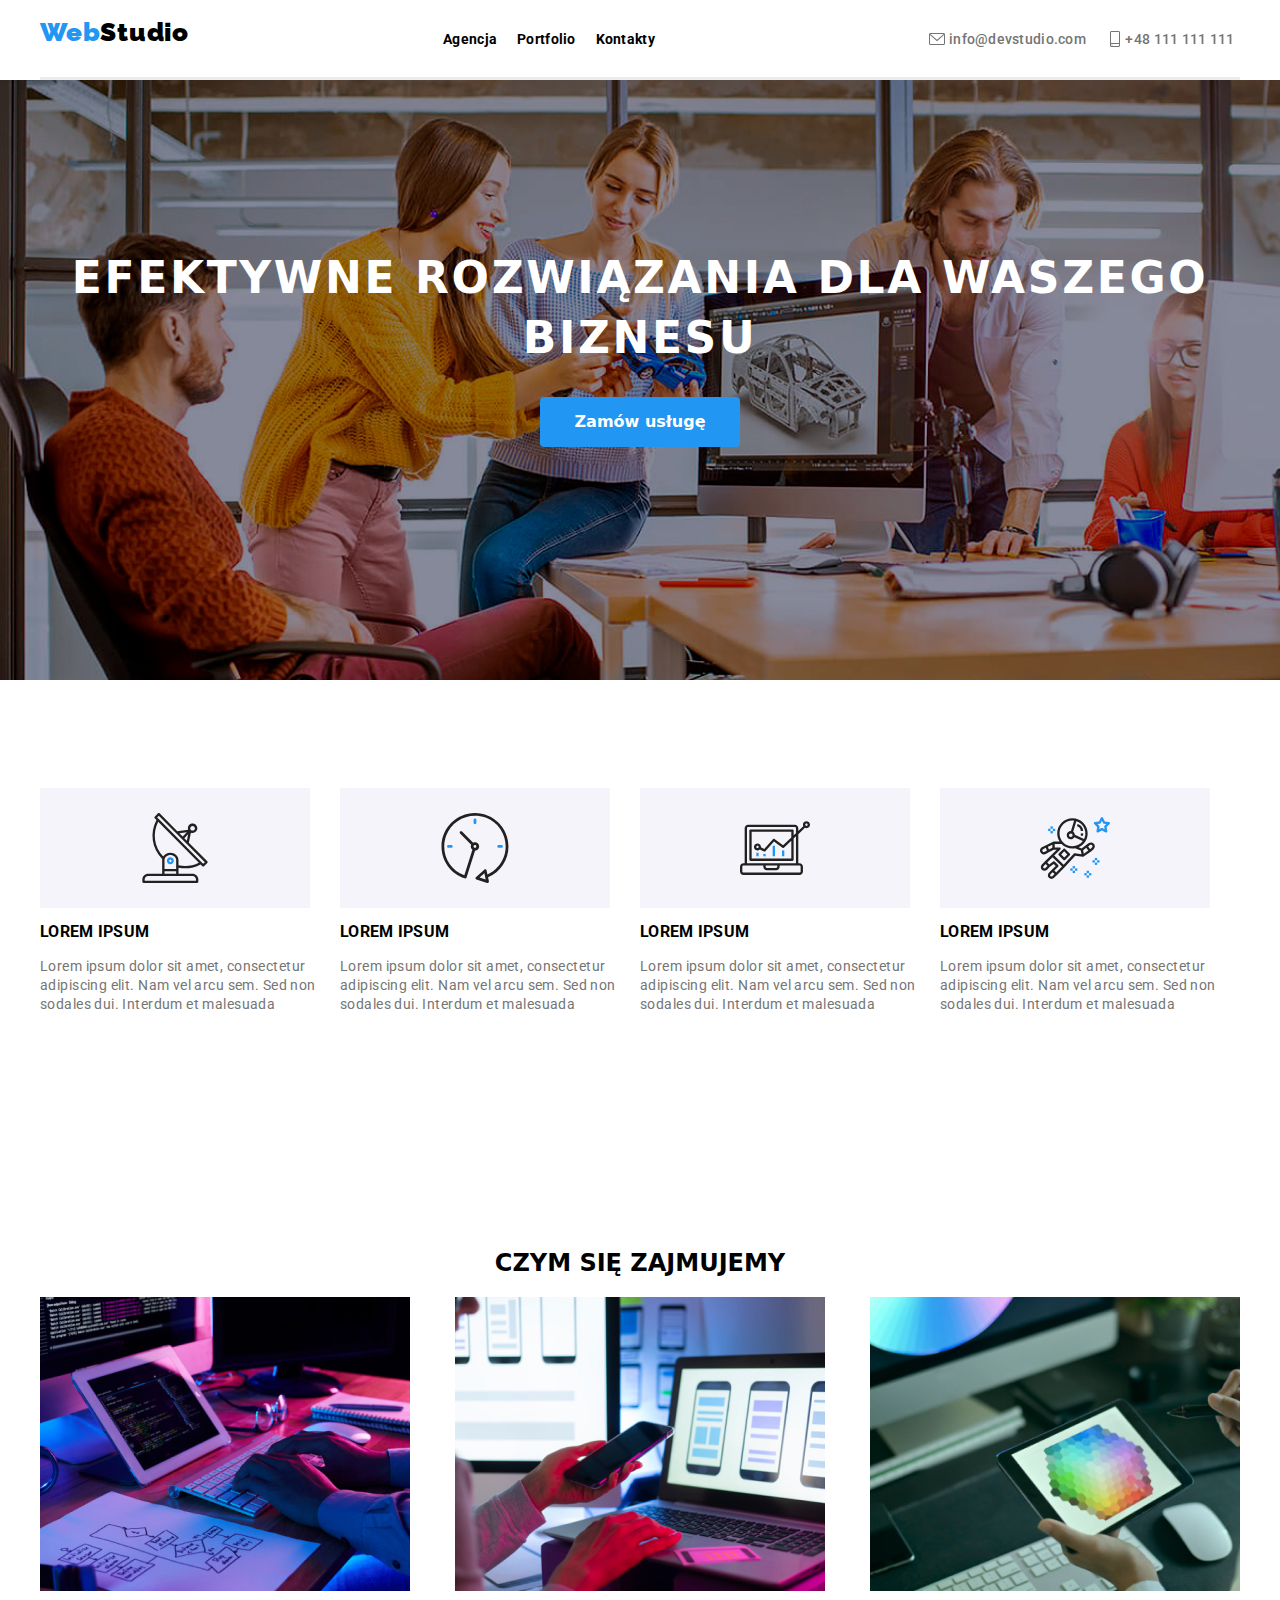
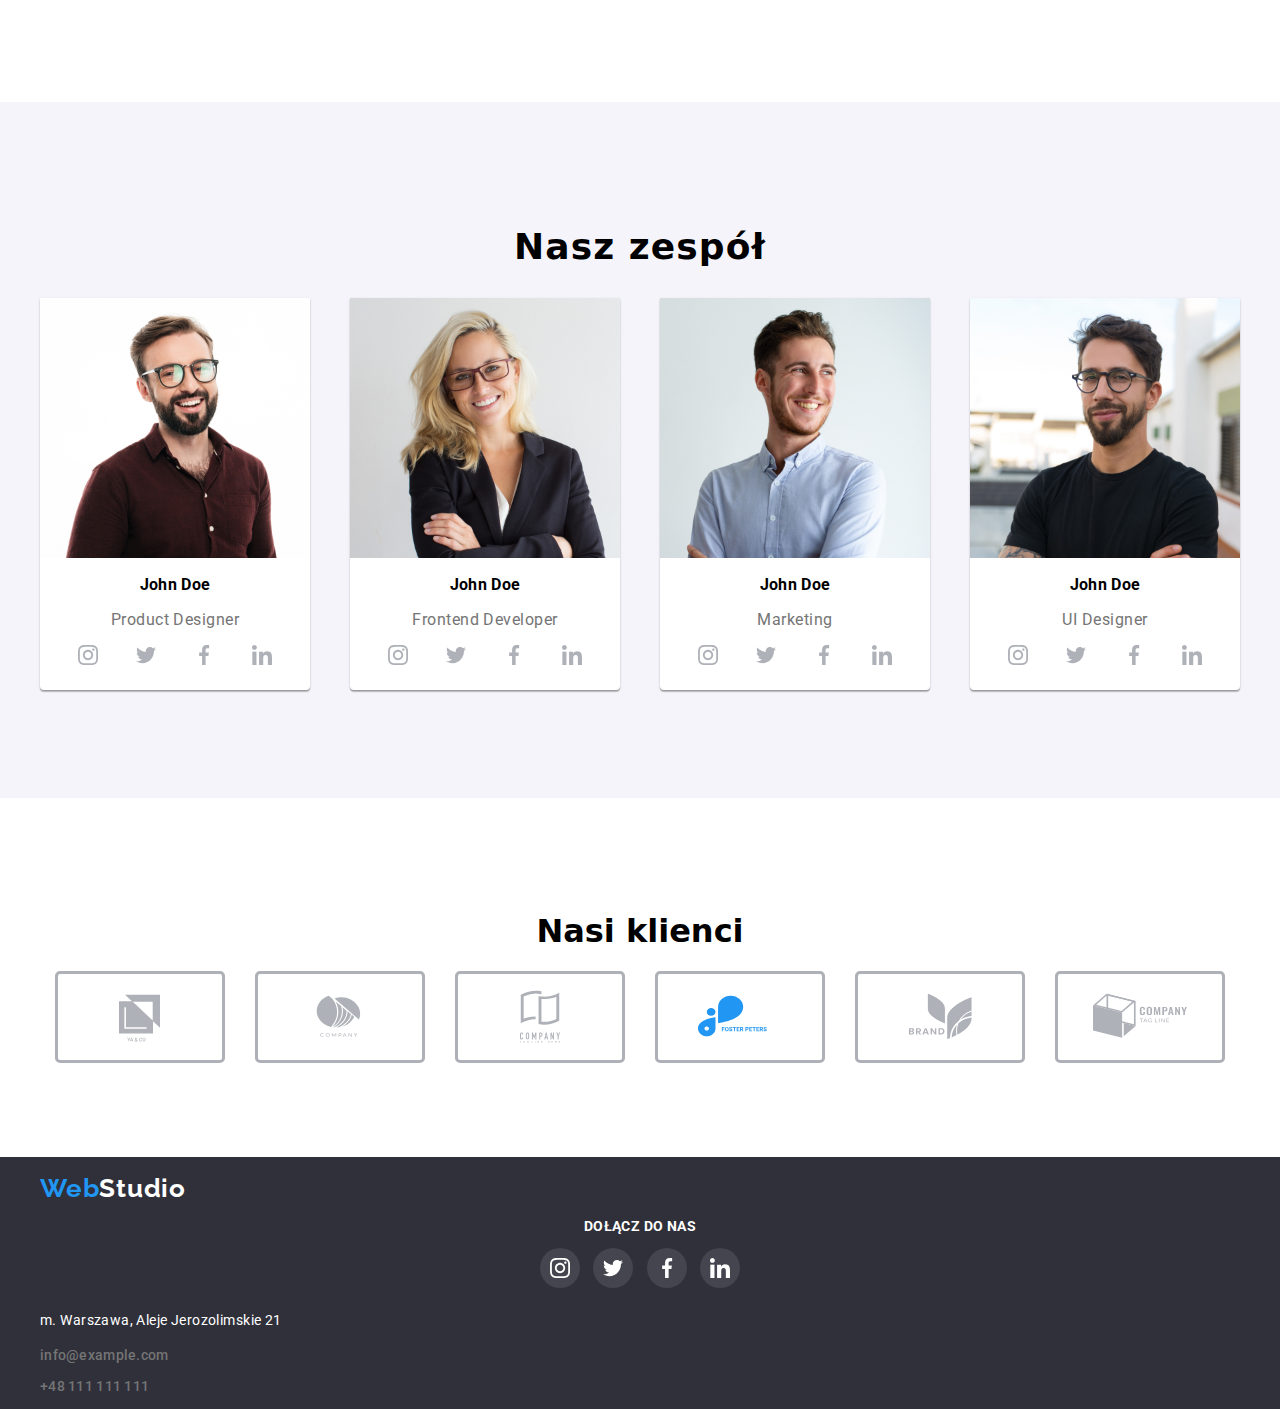
==== commit 4d64759a: "PATH PD" ====
--- a/index.html
+++ b/index.html
@@ -534,9 +534,9 @@
       <div class="blok2">
                   <svg width="20" height="20" class="svg1" viewBox="0 0 20 20" fill="white" xmlns="http://www.w3.org/2000/svg">
 <g clip-path="url(#clip0_2286_904)">
-<path d="M19.9804 5.88005C19.9336 4.81738 19.7617 4.0868 19.5156 3.45374C19.2616 2.78176 18.8709 2.18014 18.359 1.68002C17.8589 1.1721 17.2533 0.777435 16.5891 0.527447C15.9524 0.281274 15.2256 0.109427 14.163 0.0625732C13.0924 0.0117516 12.7525 0 10.0371 0C7.32173 0 6.98185 0.0117516 5.91521 0.0586052C4.85253 0.105459 4.12195 0.277459 3.48904 0.523479C2.81692 0.777435 2.2153 1.16814 1.71517 1.68002C1.20726 2.18014 0.812743 2.78573 0.562603 3.44992C0.31643 4.0868 0.144583 4.81341 0.0977294 5.87609C0.0469078 6.9467 0.0351562 7.28658 0.0351562 10.002C0.0351562 12.7173 0.0469078 13.0572 0.0937614 14.1239C0.140615 15.1865 0.312615 15.9171 0.558787 16.5502C0.812743 17.2221 1.20726 17.8238 1.71517 18.3239C2.2153 18.8318 2.82088 19.2265 3.48508 19.4765C4.12195 19.7226 4.84856 19.8945 5.91139 19.9413C6.97788 19.9883 7.31791 19.9999 10.0333 19.9999C12.7487 19.9999 13.0885 19.9883 14.1552 19.9413C15.2179 19.8945 15.9484 19.7226 16.5813 19.4765C17.9254 18.9568 18.9881 17.8941 19.5078 16.5502C19.7538 15.9133 19.9258 15.1865 19.9727 14.1239C20.0195 13.0572 20.0313 12.7173 20.0313 10.002C20.0313 7.28658 20.0273 6.9467 19.9804 5.88005ZM18.1794 14.0457C18.1364 15.0225 17.9723 15.5499 17.8356 15.9015C17.4995 16.7728 16.808 17.4643 15.9367 17.8004C15.5851 17.9372 15.0538 18.1012 14.0809 18.1441C13.026 18.1911 12.7096 18.2027 10.0411 18.2027C7.37255 18.2027 7.05221 18.1911 6.00113 18.1441C5.02438 18.1012 4.49693 17.9372 4.1453 17.8004C3.71171 17.6402 3.31704 17.3862 2.9967 17.0541C2.6646 16.7298 2.41065 16.3391 2.2504 15.9055C2.11365 15.5539 1.94959 15.0225 1.90671 14.0497C1.8597 12.9948 1.8481 12.6783 1.8481 10.0097C1.8481 7.34122 1.8597 7.02087 1.90671 5.96995C1.94959 4.99319 2.11365 4.46575 2.2504 4.11412C2.41065 3.68038 2.6646 3.28586 3.00067 2.96536C3.32483 2.63327 3.71553 2.37931 4.14927 2.21921C4.5009 2.08247 5.03231 1.9184 6.0051 1.87537C7.05999 1.82851 7.37652 1.81676 10.0449 1.81676C12.7174 1.81676 13.0337 1.82851 14.0848 1.87537C15.0616 1.9184 15.589 2.08247 15.9407 2.21921C16.3742 2.37931 16.7689 2.63327 17.0893 2.96536C17.4213 3.28967 17.6753 3.68038 17.8356 4.11412C17.9723 4.46575 18.1364 4.99701 18.1794 5.96995C18.2263 7.02484 18.238 7.34122 18.238 10.0097C18.238 12.6783 18.2263 12.9908 18.1794 14.0457Z" fill="#AFB1B8"/>
-<path d="M10.0371 4.8642C7.20074 4.8642 4.89941 7.16537 4.89941 10.0019C4.89941 12.8385 7.20074 15.1396 10.0371 15.1396C12.8737 15.1396 15.1749 12.8385 15.1749 10.0019C15.1749 7.16537 12.8737 4.8642 10.0371 4.8642ZM10.0371 13.3346C8.19702 13.3346 6.70442 11.8422 6.70442 10.0019C6.70442 8.16165 8.19702 6.66921 10.0371 6.66921C11.8774 6.66921 13.3698 8.16165 13.3698 10.0019C13.3698 11.8422 11.8774 13.3346 10.0371 13.3346Z" fill="#AFB1B8"/>
-<path d="M16.5775 4.6611C16.5775 5.32346 16.0404 5.86052 15.3779 5.86052C14.7155 5.86052 14.1785 5.32346 14.1785 4.6611C14.1785 3.99858 14.7155 3.46167 15.3779 3.46167C16.0404 3.46167 16.5775 3.99858 16.5775 4.6611Z" fill="#AFB1B8"/>
+<path d="M19.9804 5.88005C19.9336 4.81738 19.7617 4.0868 19.5156 3.45374C19.2616 2.78176 18.8709 2.18014 18.359 1.68002C17.8589 1.1721 17.2533 0.777435 16.5891 0.527447C15.9524 0.281274 15.2256 0.109427 14.163 0.0625732C13.0924 0.0117516 12.7525 0 10.0371 0C7.32173 0 6.98185 0.0117516 5.91521 0.0586052C4.85253 0.105459 4.12195 0.277459 3.48904 0.523479C2.81692 0.777435 2.2153 1.16814 1.71517 1.68002C1.20726 2.18014 0.812743 2.78573 0.562603 3.44992C0.31643 4.0868 0.144583 4.81341 0.0977294 5.87609C0.0469078 6.9467 0.0351562 7.28658 0.0351562 10.002C0.0351562 12.7173 0.0469078 13.0572 0.0937614 14.1239C0.140615 15.1865 0.312615 15.9171 0.558787 16.5502C0.812743 17.2221 1.20726 17.8238 1.71517 18.3239C2.2153 18.8318 2.82088 19.2265 3.48508 19.4765C4.12195 19.7226 4.84856 19.8945 5.91139 19.9413C6.97788 19.9883 7.31791 19.9999 10.0333 19.9999C12.7487 19.9999 13.0885 19.9883 14.1552 19.9413C15.2179 19.8945 15.9484 19.7226 16.5813 19.4765C17.9254 18.9568 18.9881 17.8941 19.5078 16.5502C19.7538 15.9133 19.9258 15.1865 19.9727 14.1239C20.0195 13.0572 20.0313 12.7173 20.0313 10.002C20.0313 7.28658 20.0273 6.9467 19.9804 5.88005ZM18.1794 14.0457C18.1364 15.0225 17.9723 15.5499 17.8356 15.9015C17.4995 16.7728 16.808 17.4643 15.9367 17.8004C15.5851 17.9372 15.0538 18.1012 14.0809 18.1441C13.026 18.1911 12.7096 18.2027 10.0411 18.2027C7.37255 18.2027 7.05221 18.1911 6.00113 18.1441C5.02438 18.1012 4.49693 17.9372 4.1453 17.8004C3.71171 17.6402 3.31704 17.3862 2.9967 17.0541C2.6646 16.7298 2.41065 16.3391 2.2504 15.9055C2.11365 15.5539 1.94959 15.0225 1.90671 14.0497C1.8597 12.9948 1.8481 12.6783 1.8481 10.0097C1.8481 7.34122 1.8597 7.02087 1.90671 5.96995C1.94959 4.99319 2.11365 4.46575 2.2504 4.11412C2.41065 3.68038 2.6646 3.28586 3.00067 2.96536C3.32483 2.63327 3.71553 2.37931 4.14927 2.21921C4.5009 2.08247 5.03231 1.9184 6.0051 1.87537C7.05999 1.82851 7.37652 1.81676 10.0449 1.81676C12.7174 1.81676 13.0337 1.82851 14.0848 1.87537C15.0616 1.9184 15.589 2.08247 15.9407 2.21921C16.3742 2.37931 16.7689 2.63327 17.0893 2.96536C17.4213 3.28967 17.6753 3.68038 17.8356 4.11412C17.9723 4.46575 18.1364 4.99701 18.1794 5.96995C18.2263 7.02484 18.238 7.34122 18.238 10.0097C18.238 12.6783 18.2263 12.9908 18.1794 14.0457Z" fill="white"/>
+<path d="M10.0371 4.8642C7.20074 4.8642 4.89941 7.16537 4.89941 10.0019C4.89941 12.8385 7.20074 15.1396 10.0371 15.1396C12.8737 15.1396 15.1749 12.8385 15.1749 10.0019C15.1749 7.16537 12.8737 4.8642 10.0371 4.8642ZM10.0371 13.3346C8.19702 13.3346 6.70442 11.8422 6.70442 10.0019C6.70442 8.16165 8.19702 6.66921 10.0371 6.66921C11.8774 6.66921 13.3698 8.16165 13.3698 10.0019C13.3698 11.8422 11.8774 13.3346 10.0371 13.3346Z" fill="white"/>
+<path d="M16.5775 4.6611C16.5775 5.32346 16.0404 5.86052 15.3779 5.86052C14.7155 5.86052 14.1785 5.32346 14.1785 4.6611C14.1785 3.99858 14.7155 3.46167 15.3779 3.46167C16.0404 3.46167 16.5775 3.99858 16.5775 4.6611Z" fill="white"/>
 </g>
 <defs>
 <clipPath id="clip0_2286_904">
@@ -549,7 +549,7 @@
 <div class="blok2">
 <svg width="20" height="20" class="svg2" viewBox="0 0 20 20" fill="white" xmlns="http://www.w3.org/2000/svg">
 <g clip-path="url(#clip0_2286_898)">
-<path d="M20 3.79875C19.2563 4.125 18.4637 4.34125 17.6375 4.44625C18.4875 3.93875 19.1363 3.14125 19.4412 2.18C18.6488 2.6525 17.7738 2.98625 16.8412 3.1725C16.0887 2.37125 15.0162 1.875 13.8462 1.875C11.5763 1.875 9.74875 3.7175 9.74875 5.97625C9.74875 6.30125 9.77625 6.61375 9.84375 6.91125C6.435 6.745 3.41875 5.11125 1.3925 2.6225C1.03875 3.23625 0.83125 3.93875 0.83125 4.695C0.83125 6.115 1.5625 7.37375 2.6525 8.1025C1.99375 8.09 1.3475 7.89875 0.8 7.5975C0.8 7.61 0.8 7.62625 0.8 7.6425C0.8 9.635 2.22125 11.29 4.085 11.6712C3.75125 11.7625 3.3875 11.8062 3.01 11.8062C2.7475 11.8062 2.4825 11.7913 2.23375 11.7362C2.765 13.36 4.2725 14.5538 6.065 14.5925C4.67 15.6838 2.89875 16.3412 0.98125 16.3412C0.645 16.3412 0.3225 16.3263 0 16.285C1.81625 17.4563 3.96875 18.125 6.29 18.125C13.835 18.125 17.96 11.875 17.96 6.4575C17.96 6.27625 17.9538 6.10125 17.945 5.9275C18.7588 5.35 19.4425 4.62875 20 3.79875Z" fill="#AFB1B8"/>
+<path d="M20 3.79875C19.2563 4.125 18.4637 4.34125 17.6375 4.44625C18.4875 3.93875 19.1363 3.14125 19.4412 2.18C18.6488 2.6525 17.7738 2.98625 16.8412 3.1725C16.0887 2.37125 15.0162 1.875 13.8462 1.875C11.5763 1.875 9.74875 3.7175 9.74875 5.97625C9.74875 6.30125 9.77625 6.61375 9.84375 6.91125C6.435 6.745 3.41875 5.11125 1.3925 2.6225C1.03875 3.23625 0.83125 3.93875 0.83125 4.695C0.83125 6.115 1.5625 7.37375 2.6525 8.1025C1.99375 8.09 1.3475 7.89875 0.8 7.5975C0.8 7.61 0.8 7.62625 0.8 7.6425C0.8 9.635 2.22125 11.29 4.085 11.6712C3.75125 11.7625 3.3875 11.8062 3.01 11.8062C2.7475 11.8062 2.4825 11.7913 2.23375 11.7362C2.765 13.36 4.2725 14.5538 6.065 14.5925C4.67 15.6838 2.89875 16.3412 0.98125 16.3412C0.645 16.3412 0.3225 16.3263 0 16.285C1.81625 17.4563 3.96875 18.125 6.29 18.125C13.835 18.125 17.96 11.875 17.96 6.4575C17.96 6.27625 17.9538 6.10125 17.945 5.9275C18.7588 5.35 19.4425 4.62875 20 3.79875Z" fill="white"/>
 </g>
 <defs>
 <clipPath id="clip0_2286_898">
@@ -560,9 +560,9 @@
 </div>
 
 <div class="blok2">
-<svg width="20" height="20" class="svg3" viewBox="0 0 20 20" fill="none" xmlns="http://www.w3.org/2000/svg">
+<svg width="20" height="20" class="svg3" viewBox="0 0 20 20" fill="white" xmlns="http://www.w3.org/2000/svg">
 <g clip-path="url(#clip0_2286_894)">
-<path d="M13.3309 3.32083H15.1567V0.140833C14.8417 0.0975 13.7584 0 12.4967 0C9.86422 0 8.06088 1.65583 8.06088 4.69917V7.5H5.15588V11.055H8.06088V20H11.6226V11.0558H14.4101L14.8526 7.50083H11.6217V5.05167C11.6226 4.02417 11.8992 3.32083 13.3309 3.32083Z" fill="#AFB1B8"/>
+<path d="M13.3309 3.32083H15.1567V0.140833C14.8417 0.0975 13.7584 0 12.4967 0C9.86422 0 8.06088 1.65583 8.06088 4.69917V7.5H5.15588V11.055H8.06088V20H11.6226V11.0558H14.4101L14.8526 7.50083H11.6217V5.05167C11.6226 4.02417 11.8992 3.32083 13.3309 3.32083Z" fill="white"/>
 </g>
 <defs>
 <clipPath id="clip0_2286_894">
@@ -573,11 +573,11 @@
 </div>
 
 <div class="blok2">
-<svg width="20" height="20" class="svg4" viewBox="0 0 20 20" fill="none" xmlns="http://www.w3.org/2000/svg">
+<svg width="20" height="20" class="svg4" viewBox="0 0 20 20" fill="white" xmlns="http://www.w3.org/2000/svg">
 <g clip-path="url(#clip0_2286_888)">
-<path d="M19.995 20V19.9992H20V12.6642C20 9.07587 19.2275 6.31171 15.0325 6.31171C13.0158 6.31171 11.6625 7.41837 11.11 8.46754H11.0517V6.64671H7.07416V19.9992H11.2158V13.3875C11.2158 11.6467 11.5458 9.96337 13.7017 9.96337C15.8258 9.96337 15.8575 11.95 15.8575 13.4992V20H19.995Z" fill="#AFB1B8"/>
-<path d="M0.330017 6.64746H4.47668V20H0.330017V6.64746Z" fill="#AFB1B8"/>
-<path d="M2.40167 0C1.07583 0 0 1.07583 0 2.40167C0 3.7275 1.07583 4.82583 2.40167 4.82583C3.7275 4.82583 4.80333 3.7275 4.80333 2.40167C4.8025 1.07583 3.72667 0 2.40167 0V0Z" fill="#AFB1B8"/>
+<path d="M19.995 20V19.9992H20V12.6642C20 9.07587 19.2275 6.31171 15.0325 6.31171C13.0158 6.31171 11.6625 7.41837 11.11 8.46754H11.0517V6.64671H7.07416V19.9992H11.2158V13.3875C11.2158 11.6467 11.5458 9.96337 13.7017 9.96337C15.8258 9.96337 15.8575 11.95 15.8575 13.4992V20H19.995Z" fill="white"/>
+<path d="M0.330017 6.64746H4.47668V20H0.330017V6.64746Z" fill="white"/>
+<path d="M2.40167 0C1.07583 0 0 1.07583 0 2.40167C0 3.7275 1.07583 4.82583 2.40167 4.82583C3.7275 4.82583 4.80333 3.7275 4.80333 2.40167C4.8025 1.07583 3.72667 0 2.40167 0V0Z" fill="white"/>
 </g>
 <defs>
 <clipPath id="clip0_2286_888">
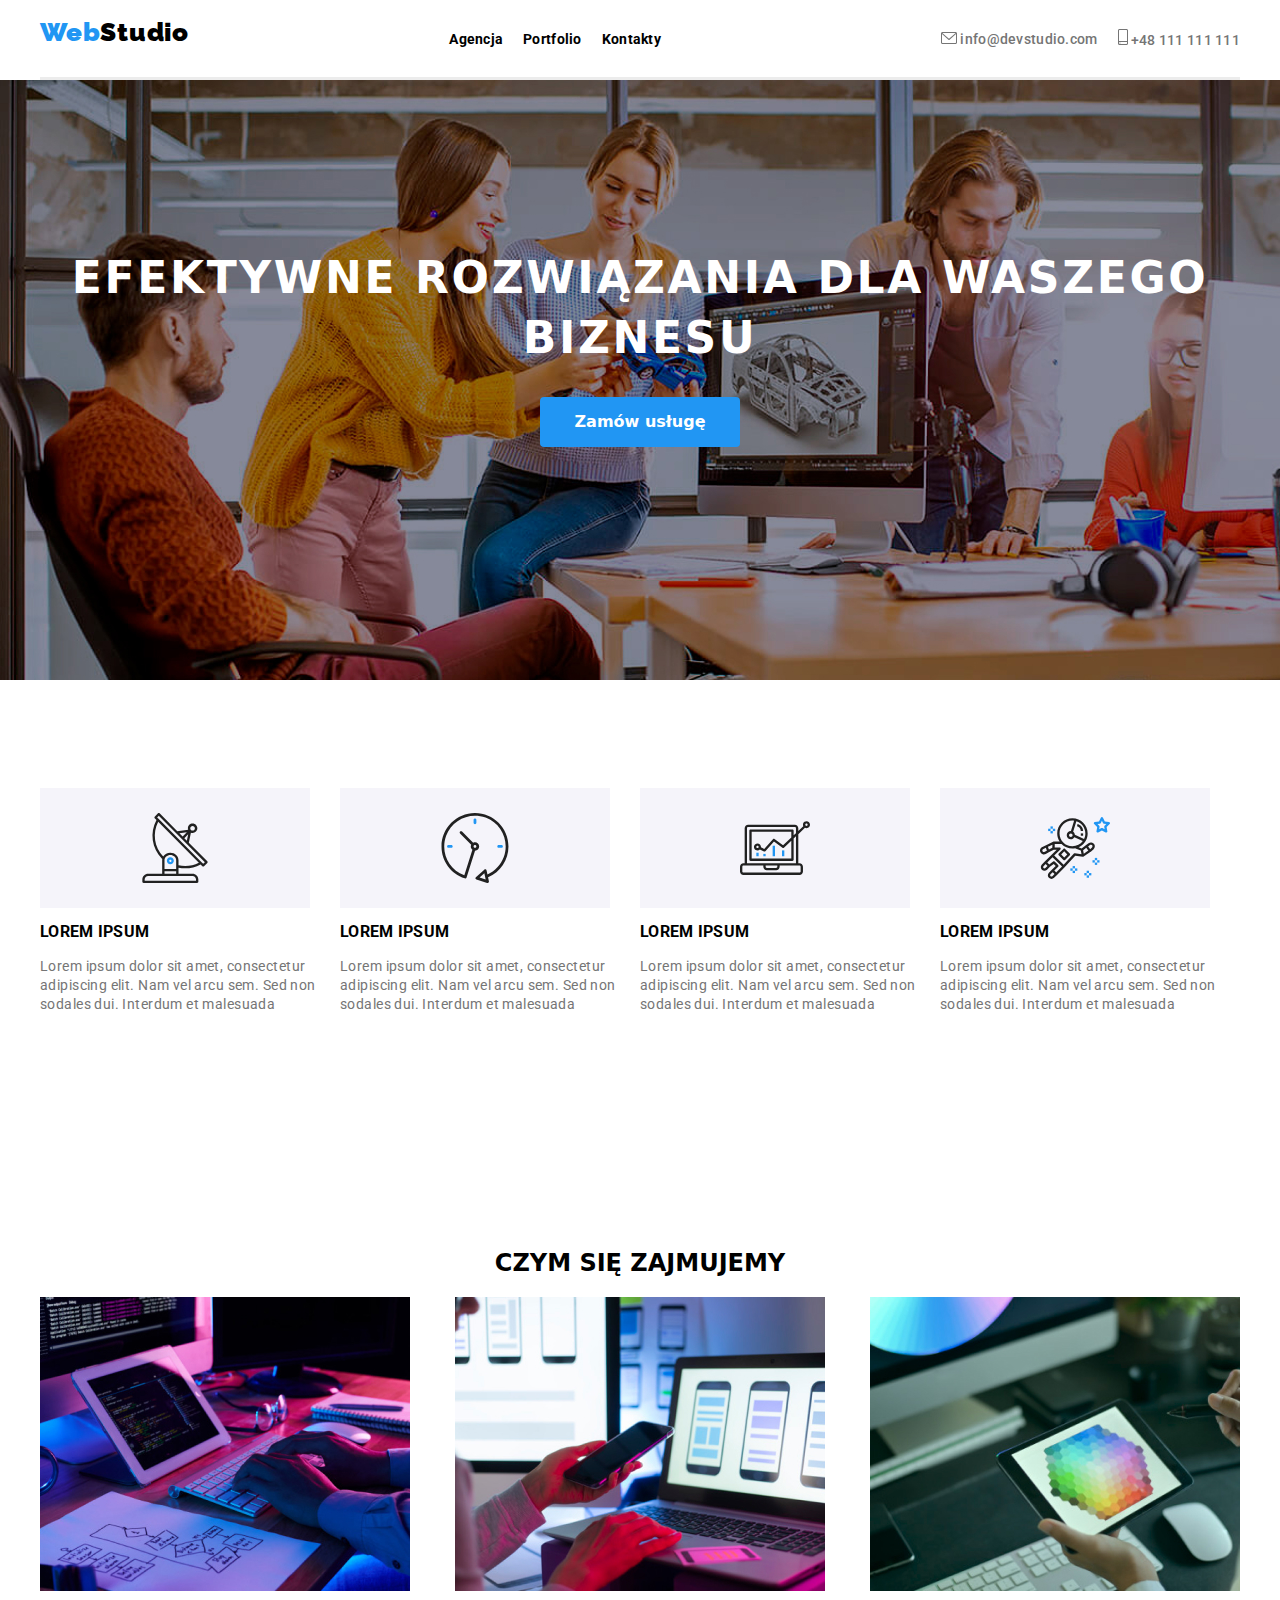
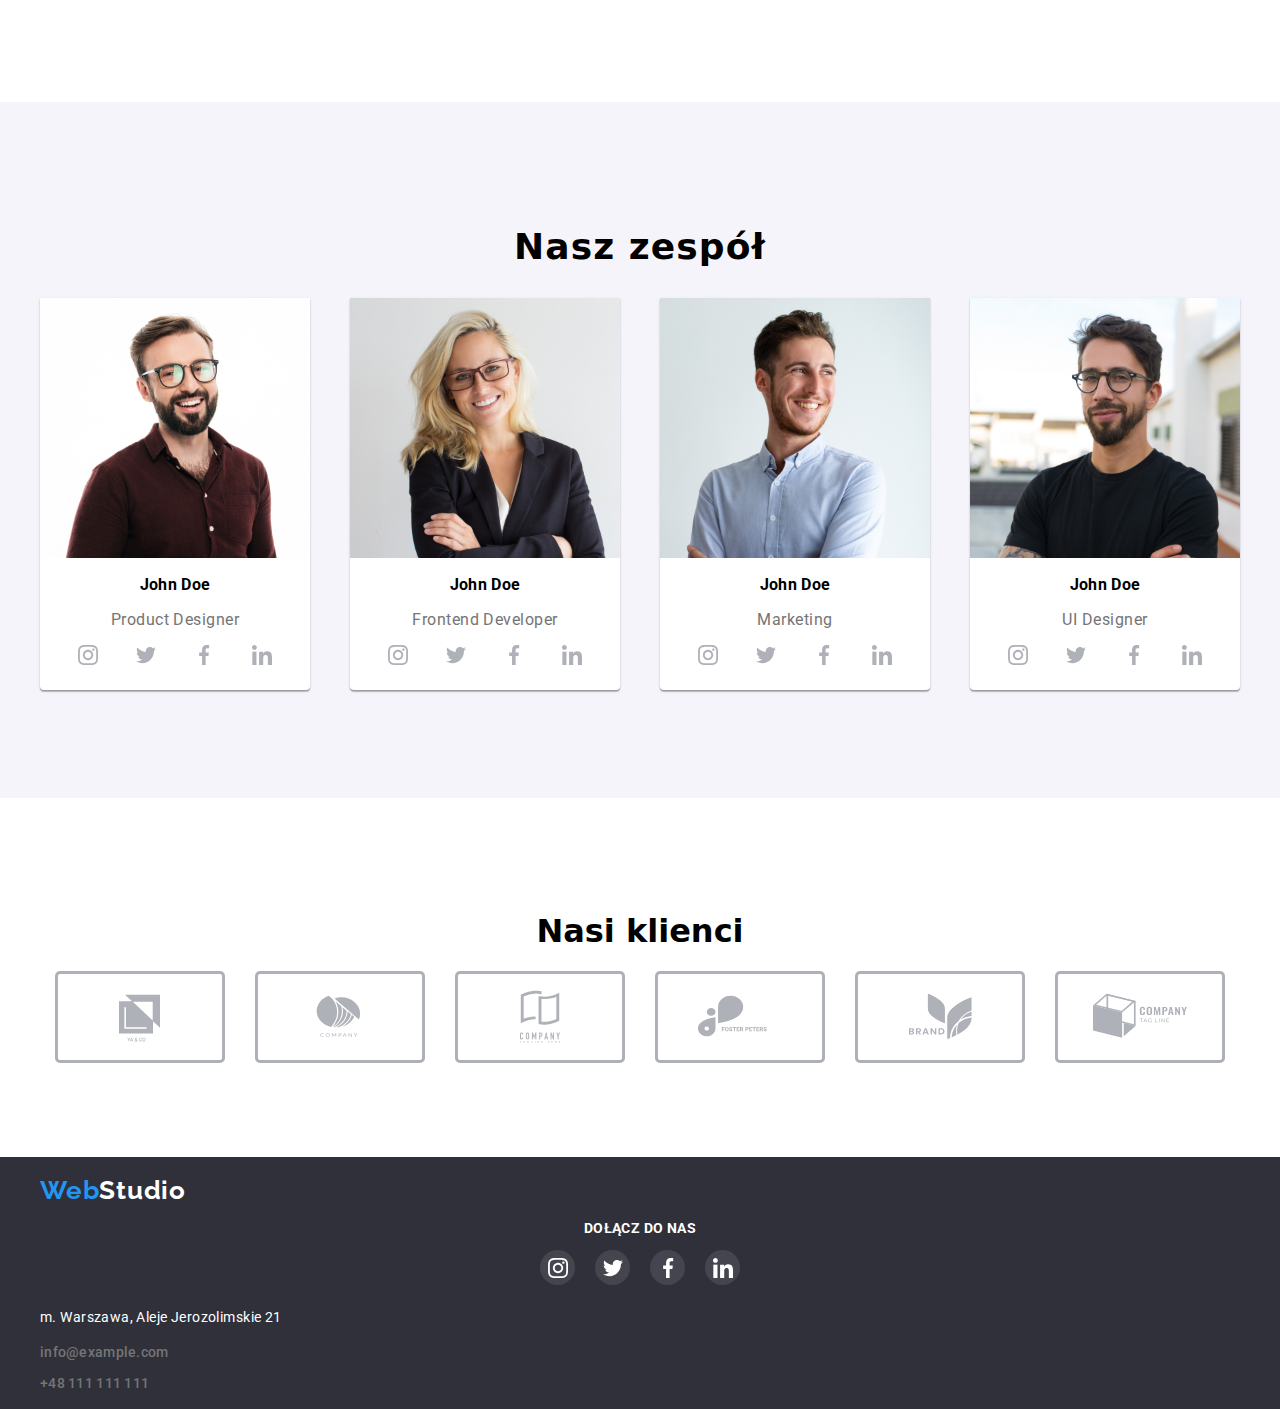
==== commit b10e4c63: "PPD" ====
--- a/index.html
+++ b/index.html
@@ -29,17 +29,16 @@
       </nav>
       <div class="info">
         <!-- Link do adresu e-mail  -->
-      <svg width="16" height="12" viewBox="0 0 16 12" class="box" fill="white" xmlns="http://www.w3.org/2000/svg">
-<path d="M14.5 0H1.50001C0.672854 0 0 0.672853 0 1.50001V10.5C0 11.3271 0.672854 12 1.50001 12H14.5C15.3271 12 16 11.3271 16 10.5V1.50001C16 0.672853 15.3271 0 14.5 0ZM14.5 0.999994C14.5679 0.999994 14.6325 1.01409 14.6916 1.0387L8 6.83838L1.30833 1.0387C1.36742 1.01412 1.43204 0.999994 1.49998 0.999994H14.5ZM14.5 11H1.50001C1.22414 11 0.999996 10.7759 0.999996 10.5V2.09521L7.67236 7.87792C7.76661 7.95944 7.8833 7.99999 8 7.99999C8.1167 7.99999 8.23339 7.95948 8.32764 7.87792L15 2.09521V10.5C15 10.7759 14.7759 11 14.5 11Z" fill="#757575"/>
-</svg>
-  <a href="mailto:info@devstudio.com" class="mail">info@devstudio.com</a>
+  <a href="mailto:info@devstudio.com" class="mail"><svg width="16" height="12" viewBox="0 0 16 12" class="box" xmlns="http://www.w3.org/2000/svg">
+<path d="M14.5 0H1.50001C0.672854 0 0 0.672853 0 1.50001V10.5C0 11.3271 0.672854 12 1.50001 12H14.5C15.3271 12 16 11.3271 16 10.5V1.50001C16 0.672853 15.3271 0 14.5 0ZM14.5 0.999994C14.5679 0.999994 14.6325 1.01409 14.6916 1.0387L8 6.83838L1.30833 1.0387C1.36742 1.01412 1.43204 0.999994 1.49998 0.999994H14.5ZM14.5 11H1.50001C1.22414 11 0.999996 10.7759 0.999996 10.5V2.09521L7.67236 7.87792C7.76661 7.95944 7.8833 7.99999 8 7.99999C8.1167 7.99999 8.23339 7.95948 8.32764 7.87792L15 2.09521V10.5C15 10.7759 14.7759 11 14.5 11Z"/>
+</svg>
+    info@devstudio.com</a>
         <!-- Link do numeru telefonu -->
-        <svg width="10" height="16" viewBox="0 0 10 16" fill="none" xmlns="http://www.w3.org/2000/svg">
-<path d="M8.5 0H1.5C0.672848 0 0 0.672848 0 1.5V14.5C0 15.3272 0.672848 16 1.5 16H8.5C9.32715 16 10 15.3272 10 14.5V1.5C10 0.672848 9.32715 0 8.5 0ZM1.5 1H8.5C8.77588 1 9 1.22412 9 1.5V12H1V1.5C1 1.22412 1.22412 1 1.5 1ZM8.5 15H1.5C1.22412 15 1 14.7759 1 14.5V13H9V14.5C9 14.7759 8.77588 15 8.5 15Z" fill="#757575"/>
-<path d="M2.35355 13.7389C2.54882 13.9213 2.54882 14.2169 2.35355 14.3992C2.15828 14.5816 1.84172 14.5816 1.64645 14.3992C1.45118 14.2169 1.45118 13.9213 1.64645 13.7389C1.84172 13.5566 2.15828 13.5566 2.35355 13.7389Z" fill="#757575"/>
-</svg>
-
-        <a href="tel:+48111111111" class="tel1">+48 111 111 111</a>
+        <a href="tel:+48111111111" class="tel1">    <svg width="10" height="16" viewBox="0 0 10 16" class="box" fill="none" xmlns="http://www.w3.org/2000/svg">
+<path d="M8.5 0H1.5C0.672848 0 0 0.672848 0 1.5V14.5C0 15.3272 0.672848 16 1.5 16H8.5C9.32715 16 10 15.3272 10 14.5V1.5C10 0.672848 9.32715 0 8.5 0ZM1.5 1H8.5C8.77588 1 9 1.22412 9 1.5V12H1V1.5C1 1.22412 1.22412 1 1.5 1ZM8.5 15H1.5C1.22412 15 1 14.7759 1 14.5V13H9V14.5C9 14.7759 8.77588 15 8.5 15Z"/>
+<path d="M2.35355 13.7389C2.54882 13.9213 2.54882 14.2169 2.35355 14.3992C2.15828 14.5816 1.84172 14.5816 1.64645 14.3992C1.45118 14.2169 1.45118 13.9213 1.64645 13.7389C1.84172 13.5566 2.15828 13.5566 2.35355 13.7389Z"/>
+</svg>
+          +48 111 111 111</a>
         </div>
       </div>
     </header>
@@ -192,9 +191,9 @@
                   <div class="svgcards">
                   <svg width="20" height="20" class="svg1" viewBox="0 0 20 20" fill="none" xmlns="http://www.w3.org/2000/svg">
 <g clip-path="url(#clip0_2286_904)">
-<path d="M19.9804 5.88005C19.9336 4.81738 19.7617 4.0868 19.5156 3.45374C19.2616 2.78176 18.8709 2.18014 18.359 1.68002C17.8589 1.1721 17.2533 0.777435 16.5891 0.527447C15.9524 0.281274 15.2256 0.109427 14.163 0.0625732C13.0924 0.0117516 12.7525 0 10.0371 0C7.32173 0 6.98185 0.0117516 5.91521 0.0586052C4.85253 0.105459 4.12195 0.277459 3.48904 0.523479C2.81692 0.777435 2.2153 1.16814 1.71517 1.68002C1.20726 2.18014 0.812743 2.78573 0.562603 3.44992C0.31643 4.0868 0.144583 4.81341 0.0977294 5.87609C0.0469078 6.9467 0.0351562 7.28658 0.0351562 10.002C0.0351562 12.7173 0.0469078 13.0572 0.0937614 14.1239C0.140615 15.1865 0.312615 15.9171 0.558787 16.5502C0.812743 17.2221 1.20726 17.8238 1.71517 18.3239C2.2153 18.8318 2.82088 19.2265 3.48508 19.4765C4.12195 19.7226 4.84856 19.8945 5.91139 19.9413C6.97788 19.9883 7.31791 19.9999 10.0333 19.9999C12.7487 19.9999 13.0885 19.9883 14.1552 19.9413C15.2179 19.8945 15.9484 19.7226 16.5813 19.4765C17.9254 18.9568 18.9881 17.8941 19.5078 16.5502C19.7538 15.9133 19.9258 15.1865 19.9727 14.1239C20.0195 13.0572 20.0313 12.7173 20.0313 10.002C20.0313 7.28658 20.0273 6.9467 19.9804 5.88005ZM18.1794 14.0457C18.1364 15.0225 17.9723 15.5499 17.8356 15.9015C17.4995 16.7728 16.808 17.4643 15.9367 17.8004C15.5851 17.9372 15.0538 18.1012 14.0809 18.1441C13.026 18.1911 12.7096 18.2027 10.0411 18.2027C7.37255 18.2027 7.05221 18.1911 6.00113 18.1441C5.02438 18.1012 4.49693 17.9372 4.1453 17.8004C3.71171 17.6402 3.31704 17.3862 2.9967 17.0541C2.6646 16.7298 2.41065 16.3391 2.2504 15.9055C2.11365 15.5539 1.94959 15.0225 1.90671 14.0497C1.8597 12.9948 1.8481 12.6783 1.8481 10.0097C1.8481 7.34122 1.8597 7.02087 1.90671 5.96995C1.94959 4.99319 2.11365 4.46575 2.2504 4.11412C2.41065 3.68038 2.6646 3.28586 3.00067 2.96536C3.32483 2.63327 3.71553 2.37931 4.14927 2.21921C4.5009 2.08247 5.03231 1.9184 6.0051 1.87537C7.05999 1.82851 7.37652 1.81676 10.0449 1.81676C12.7174 1.81676 13.0337 1.82851 14.0848 1.87537C15.0616 1.9184 15.589 2.08247 15.9407 2.21921C16.3742 2.37931 16.7689 2.63327 17.0893 2.96536C17.4213 3.28967 17.6753 3.68038 17.8356 4.11412C17.9723 4.46575 18.1364 4.99701 18.1794 5.96995C18.2263 7.02484 18.238 7.34122 18.238 10.0097C18.238 12.6783 18.2263 12.9908 18.1794 14.0457Z" fill="#AFB1B8"/>
-<path d="M10.0371 4.8642C7.20074 4.8642 4.89941 7.16537 4.89941 10.0019C4.89941 12.8385 7.20074 15.1396 10.0371 15.1396C12.8737 15.1396 15.1749 12.8385 15.1749 10.0019C15.1749 7.16537 12.8737 4.8642 10.0371 4.8642ZM10.0371 13.3346C8.19702 13.3346 6.70442 11.8422 6.70442 10.0019C6.70442 8.16165 8.19702 6.66921 10.0371 6.66921C11.8774 6.66921 13.3698 8.16165 13.3698 10.0019C13.3698 11.8422 11.8774 13.3346 10.0371 13.3346Z" fill="#AFB1B8"/>
-<path d="M16.5775 4.6611C16.5775 5.32346 16.0404 5.86052 15.3779 5.86052C14.7155 5.86052 14.1785 5.32346 14.1785 4.6611C14.1785 3.99858 14.7155 3.46167 15.3779 3.46167C16.0404 3.46167 16.5775 3.99858 16.5775 4.6611Z" fill="#AFB1B8"/>
+<path d="M19.9804 5.88005C19.9336 4.81738 19.7617 4.0868 19.5156 3.45374C19.2616 2.78176 18.8709 2.18014 18.359 1.68002C17.8589 1.1721 17.2533 0.777435 16.5891 0.527447C15.9524 0.281274 15.2256 0.109427 14.163 0.0625732C13.0924 0.0117516 12.7525 0 10.0371 0C7.32173 0 6.98185 0.0117516 5.91521 0.0586052C4.85253 0.105459 4.12195 0.277459 3.48904 0.523479C2.81692 0.777435 2.2153 1.16814 1.71517 1.68002C1.20726 2.18014 0.812743 2.78573 0.562603 3.44992C0.31643 4.0868 0.144583 4.81341 0.0977294 5.87609C0.0469078 6.9467 0.0351562 7.28658 0.0351562 10.002C0.0351562 12.7173 0.0469078 13.0572 0.0937614 14.1239C0.140615 15.1865 0.312615 15.9171 0.558787 16.5502C0.812743 17.2221 1.20726 17.8238 1.71517 18.3239C2.2153 18.8318 2.82088 19.2265 3.48508 19.4765C4.12195 19.7226 4.84856 19.8945 5.91139 19.9413C6.97788 19.9883 7.31791 19.9999 10.0333 19.9999C12.7487 19.9999 13.0885 19.9883 14.1552 19.9413C15.2179 19.8945 15.9484 19.7226 16.5813 19.4765C17.9254 18.9568 18.9881 17.8941 19.5078 16.5502C19.7538 15.9133 19.9258 15.1865 19.9727 14.1239C20.0195 13.0572 20.0313 12.7173 20.0313 10.002C20.0313 7.28658 20.0273 6.9467 19.9804 5.88005ZM18.1794 14.0457C18.1364 15.0225 17.9723 15.5499 17.8356 15.9015C17.4995 16.7728 16.808 17.4643 15.9367 17.8004C15.5851 17.9372 15.0538 18.1012 14.0809 18.1441C13.026 18.1911 12.7096 18.2027 10.0411 18.2027C7.37255 18.2027 7.05221 18.1911 6.00113 18.1441C5.02438 18.1012 4.49693 17.9372 4.1453 17.8004C3.71171 17.6402 3.31704 17.3862 2.9967 17.0541C2.6646 16.7298 2.41065 16.3391 2.2504 15.9055C2.11365 15.5539 1.94959 15.0225 1.90671 14.0497C1.8597 12.9948 1.8481 12.6783 1.8481 10.0097C1.8481 7.34122 1.8597 7.02087 1.90671 5.96995C1.94959 4.99319 2.11365 4.46575 2.2504 4.11412C2.41065 3.68038 2.6646 3.28586 3.00067 2.96536C3.32483 2.63327 3.71553 2.37931 4.14927 2.21921C4.5009 2.08247 5.03231 1.9184 6.0051 1.87537C7.05999 1.82851 7.37652 1.81676 10.0449 1.81676C12.7174 1.81676 13.0337 1.82851 14.0848 1.87537C15.0616 1.9184 15.589 2.08247 15.9407 2.21921C16.3742 2.37931 16.7689 2.63327 17.0893 2.96536C17.4213 3.28967 17.6753 3.68038 17.8356 4.11412C17.9723 4.46575 18.1364 4.99701 18.1794 5.96995C18.2263 7.02484 18.238 7.34122 18.238 10.0097C18.238 12.6783 18.2263 12.9908 18.1794 14.0457Z"/>
+<path d="M10.0371 4.8642C7.20074 4.8642 4.89941 7.16537 4.89941 10.0019C4.89941 12.8385 7.20074 15.1396 10.0371 15.1396C12.8737 15.1396 15.1749 12.8385 15.1749 10.0019C15.1749 7.16537 12.8737 4.8642 10.0371 4.8642ZM10.0371 13.3346C8.19702 13.3346 6.70442 11.8422 6.70442 10.0019C6.70442 8.16165 8.19702 6.66921 10.0371 6.66921C11.8774 6.66921 13.3698 8.16165 13.3698 10.0019C13.3698 11.8422 11.8774 13.3346 10.0371 13.3346Z"/>
+<path d="M16.5775 4.6611C16.5775 5.32346 16.0404 5.86052 15.3779 5.86052C14.7155 5.86052 14.1785 5.32346 14.1785 4.6611C14.1785 3.99858 14.7155 3.46167 15.3779 3.46167C16.0404 3.46167 16.5775 3.99858 16.5775 4.6611Z"/>
 </g>
 <defs>
 <clipPath id="clip0_2286_904">
@@ -205,7 +204,7 @@
 
 <svg width="20" height="20" class="svg2" viewBox="0 0 20 20" fill="none" xmlns="http://www.w3.org/2000/svg">
 <g clip-path="url(#clip0_2286_898)">
-<path d="M20 3.79875C19.2563 4.125 18.4637 4.34125 17.6375 4.44625C18.4875 3.93875 19.1363 3.14125 19.4412 2.18C18.6488 2.6525 17.7738 2.98625 16.8412 3.1725C16.0887 2.37125 15.0162 1.875 13.8462 1.875C11.5763 1.875 9.74875 3.7175 9.74875 5.97625C9.74875 6.30125 9.77625 6.61375 9.84375 6.91125C6.435 6.745 3.41875 5.11125 1.3925 2.6225C1.03875 3.23625 0.83125 3.93875 0.83125 4.695C0.83125 6.115 1.5625 7.37375 2.6525 8.1025C1.99375 8.09 1.3475 7.89875 0.8 7.5975C0.8 7.61 0.8 7.62625 0.8 7.6425C0.8 9.635 2.22125 11.29 4.085 11.6712C3.75125 11.7625 3.3875 11.8062 3.01 11.8062C2.7475 11.8062 2.4825 11.7913 2.23375 11.7362C2.765 13.36 4.2725 14.5538 6.065 14.5925C4.67 15.6838 2.89875 16.3412 0.98125 16.3412C0.645 16.3412 0.3225 16.3263 0 16.285C1.81625 17.4563 3.96875 18.125 6.29 18.125C13.835 18.125 17.96 11.875 17.96 6.4575C17.96 6.27625 17.9538 6.10125 17.945 5.9275C18.7588 5.35 19.4425 4.62875 20 3.79875Z" fill="#AFB1B8"/>
+<path d="M20 3.79875C19.2563 4.125 18.4637 4.34125 17.6375 4.44625C18.4875 3.93875 19.1363 3.14125 19.4412 2.18C18.6488 2.6525 17.7738 2.98625 16.8412 3.1725C16.0887 2.37125 15.0162 1.875 13.8462 1.875C11.5763 1.875 9.74875 3.7175 9.74875 5.97625C9.74875 6.30125 9.77625 6.61375 9.84375 6.91125C6.435 6.745 3.41875 5.11125 1.3925 2.6225C1.03875 3.23625 0.83125 3.93875 0.83125 4.695C0.83125 6.115 1.5625 7.37375 2.6525 8.1025C1.99375 8.09 1.3475 7.89875 0.8 7.5975C0.8 7.61 0.8 7.62625 0.8 7.6425C0.8 9.635 2.22125 11.29 4.085 11.6712C3.75125 11.7625 3.3875 11.8062 3.01 11.8062C2.7475 11.8062 2.4825 11.7913 2.23375 11.7362C2.765 13.36 4.2725 14.5538 6.065 14.5925C4.67 15.6838 2.89875 16.3412 0.98125 16.3412C0.645 16.3412 0.3225 16.3263 0 16.285C1.81625 17.4563 3.96875 18.125 6.29 18.125C13.835 18.125 17.96 11.875 17.96 6.4575C17.96 6.27625 17.9538 6.10125 17.945 5.9275C18.7588 5.35 19.4425 4.62875 20 3.79875Z"/>
 </g>
 <defs>
 <clipPath id="clip0_2286_898">
@@ -216,7 +215,7 @@
 
 <svg width="20" height="20" class="svg3" viewBox="0 0 20 20" fill="none" xmlns="http://www.w3.org/2000/svg">
 <g clip-path="url(#clip0_2286_894)">
-<path d="M13.3309 3.32083H15.1567V0.140833C14.8417 0.0975 13.7584 0 12.4967 0C9.86422 0 8.06088 1.65583 8.06088 4.69917V7.5H5.15588V11.055H8.06088V20H11.6226V11.0558H14.4101L14.8526 7.50083H11.6217V5.05167C11.6226 4.02417 11.8992 3.32083 13.3309 3.32083Z" fill="#AFB1B8"/>
+<path d="M13.3309 3.32083H15.1567V0.140833C14.8417 0.0975 13.7584 0 12.4967 0C9.86422 0 8.06088 1.65583 8.06088 4.69917V7.5H5.15588V11.055H8.06088V20H11.6226V11.0558H14.4101L14.8526 7.50083H11.6217V5.05167C11.6226 4.02417 11.8992 3.32083 13.3309 3.32083Z"/>
 </g>
 <defs>
 <clipPath id="clip0_2286_894">
@@ -227,9 +226,9 @@
 
 <svg width="20" height="20" class="svg4" viewBox="0 0 20 20" fill="none" xmlns="http://www.w3.org/2000/svg">
 <g clip-path="url(#clip0_2286_888)">
-<path d="M19.995 20V19.9992H20V12.6642C20 9.07587 19.2275 6.31171 15.0325 6.31171C13.0158 6.31171 11.6625 7.41837 11.11 8.46754H11.0517V6.64671H7.07416V19.9992H11.2158V13.3875C11.2158 11.6467 11.5458 9.96337 13.7017 9.96337C15.8258 9.96337 15.8575 11.95 15.8575 13.4992V20H19.995Z" fill="#AFB1B8"/>
-<path d="M0.330017 6.64746H4.47668V20H0.330017V6.64746Z" fill="#AFB1B8"/>
-<path d="M2.40167 0C1.07583 0 0 1.07583 0 2.40167C0 3.7275 1.07583 4.82583 2.40167 4.82583C3.7275 4.82583 4.80333 3.7275 4.80333 2.40167C4.8025 1.07583 3.72667 0 2.40167 0V0Z" fill="#AFB1B8"/>
+<path d="M19.995 20V19.9992H20V12.6642C20 9.07587 19.2275 6.31171 15.0325 6.31171C13.0158 6.31171 11.6625 7.41837 11.11 8.46754H11.0517V6.64671H7.07416V19.9992H11.2158V13.3875C11.2158 11.6467 11.5458 9.96337 13.7017 9.96337C15.8258 9.96337 15.8575 11.95 15.8575 13.4992V20H19.995Z"/>
+<path d="M0.330017 6.64746H4.47668V20H0.330017V6.64746Z"/>
+<path d="M2.40167 0C1.07583 0 0 1.07583 0 2.40167C0 3.7275 1.07583 4.82583 2.40167 4.82583C3.7275 4.82583 4.80333 3.7275 4.80333 2.40167C4.8025 1.07583 3.72667 0 2.40167 0V0Z"/>
 </g>
 <defs>
 <clipPath id="clip0_2286_888">
@@ -252,9 +251,9 @@
                     <div class="svgcards">
                   <svg width="20" height="20" class="svg1" viewBox="0 0 20 20" fill="none" xmlns="http://www.w3.org/2000/svg">
 <g clip-path="url(#clip0_2286_904)">
-<path d="M19.9804 5.88005C19.9336 4.81738 19.7617 4.0868 19.5156 3.45374C19.2616 2.78176 18.8709 2.18014 18.359 1.68002C17.8589 1.1721 17.2533 0.777435 16.5891 0.527447C15.9524 0.281274 15.2256 0.109427 14.163 0.0625732C13.0924 0.0117516 12.7525 0 10.0371 0C7.32173 0 6.98185 0.0117516 5.91521 0.0586052C4.85253 0.105459 4.12195 0.277459 3.48904 0.523479C2.81692 0.777435 2.2153 1.16814 1.71517 1.68002C1.20726 2.18014 0.812743 2.78573 0.562603 3.44992C0.31643 4.0868 0.144583 4.81341 0.0977294 5.87609C0.0469078 6.9467 0.0351562 7.28658 0.0351562 10.002C0.0351562 12.7173 0.0469078 13.0572 0.0937614 14.1239C0.140615 15.1865 0.312615 15.9171 0.558787 16.5502C0.812743 17.2221 1.20726 17.8238 1.71517 18.3239C2.2153 18.8318 2.82088 19.2265 3.48508 19.4765C4.12195 19.7226 4.84856 19.8945 5.91139 19.9413C6.97788 19.9883 7.31791 19.9999 10.0333 19.9999C12.7487 19.9999 13.0885 19.9883 14.1552 19.9413C15.2179 19.8945 15.9484 19.7226 16.5813 19.4765C17.9254 18.9568 18.9881 17.8941 19.5078 16.5502C19.7538 15.9133 19.9258 15.1865 19.9727 14.1239C20.0195 13.0572 20.0313 12.7173 20.0313 10.002C20.0313 7.28658 20.0273 6.9467 19.9804 5.88005ZM18.1794 14.0457C18.1364 15.0225 17.9723 15.5499 17.8356 15.9015C17.4995 16.7728 16.808 17.4643 15.9367 17.8004C15.5851 17.9372 15.0538 18.1012 14.0809 18.1441C13.026 18.1911 12.7096 18.2027 10.0411 18.2027C7.37255 18.2027 7.05221 18.1911 6.00113 18.1441C5.02438 18.1012 4.49693 17.9372 4.1453 17.8004C3.71171 17.6402 3.31704 17.3862 2.9967 17.0541C2.6646 16.7298 2.41065 16.3391 2.2504 15.9055C2.11365 15.5539 1.94959 15.0225 1.90671 14.0497C1.8597 12.9948 1.8481 12.6783 1.8481 10.0097C1.8481 7.34122 1.8597 7.02087 1.90671 5.96995C1.94959 4.99319 2.11365 4.46575 2.2504 4.11412C2.41065 3.68038 2.6646 3.28586 3.00067 2.96536C3.32483 2.63327 3.71553 2.37931 4.14927 2.21921C4.5009 2.08247 5.03231 1.9184 6.0051 1.87537C7.05999 1.82851 7.37652 1.81676 10.0449 1.81676C12.7174 1.81676 13.0337 1.82851 14.0848 1.87537C15.0616 1.9184 15.589 2.08247 15.9407 2.21921C16.3742 2.37931 16.7689 2.63327 17.0893 2.96536C17.4213 3.28967 17.6753 3.68038 17.8356 4.11412C17.9723 4.46575 18.1364 4.99701 18.1794 5.96995C18.2263 7.02484 18.238 7.34122 18.238 10.0097C18.238 12.6783 18.2263 12.9908 18.1794 14.0457Z" fill="#AFB1B8"/>
-<path d="M10.0371 4.8642C7.20074 4.8642 4.89941 7.16537 4.89941 10.0019C4.89941 12.8385 7.20074 15.1396 10.0371 15.1396C12.8737 15.1396 15.1749 12.8385 15.1749 10.0019C15.1749 7.16537 12.8737 4.8642 10.0371 4.8642ZM10.0371 13.3346C8.19702 13.3346 6.70442 11.8422 6.70442 10.0019C6.70442 8.16165 8.19702 6.66921 10.0371 6.66921C11.8774 6.66921 13.3698 8.16165 13.3698 10.0019C13.3698 11.8422 11.8774 13.3346 10.0371 13.3346Z" fill="#AFB1B8"/>
-<path d="M16.5775 4.6611C16.5775 5.32346 16.0404 5.86052 15.3779 5.86052C14.7155 5.86052 14.1785 5.32346 14.1785 4.6611C14.1785 3.99858 14.7155 3.46167 15.3779 3.46167C16.0404 3.46167 16.5775 3.99858 16.5775 4.6611Z" fill="#AFB1B8"/>
+<path d="M19.9804 5.88005C19.9336 4.81738 19.7617 4.0868 19.5156 3.45374C19.2616 2.78176 18.8709 2.18014 18.359 1.68002C17.8589 1.1721 17.2533 0.777435 16.5891 0.527447C15.9524 0.281274 15.2256 0.109427 14.163 0.0625732C13.0924 0.0117516 12.7525 0 10.0371 0C7.32173 0 6.98185 0.0117516 5.91521 0.0586052C4.85253 0.105459 4.12195 0.277459 3.48904 0.523479C2.81692 0.777435 2.2153 1.16814 1.71517 1.68002C1.20726 2.18014 0.812743 2.78573 0.562603 3.44992C0.31643 4.0868 0.144583 4.81341 0.0977294 5.87609C0.0469078 6.9467 0.0351562 7.28658 0.0351562 10.002C0.0351562 12.7173 0.0469078 13.0572 0.0937614 14.1239C0.140615 15.1865 0.312615 15.9171 0.558787 16.5502C0.812743 17.2221 1.20726 17.8238 1.71517 18.3239C2.2153 18.8318 2.82088 19.2265 3.48508 19.4765C4.12195 19.7226 4.84856 19.8945 5.91139 19.9413C6.97788 19.9883 7.31791 19.9999 10.0333 19.9999C12.7487 19.9999 13.0885 19.9883 14.1552 19.9413C15.2179 19.8945 15.9484 19.7226 16.5813 19.4765C17.9254 18.9568 18.9881 17.8941 19.5078 16.5502C19.7538 15.9133 19.9258 15.1865 19.9727 14.1239C20.0195 13.0572 20.0313 12.7173 20.0313 10.002C20.0313 7.28658 20.0273 6.9467 19.9804 5.88005ZM18.1794 14.0457C18.1364 15.0225 17.9723 15.5499 17.8356 15.9015C17.4995 16.7728 16.808 17.4643 15.9367 17.8004C15.5851 17.9372 15.0538 18.1012 14.0809 18.1441C13.026 18.1911 12.7096 18.2027 10.0411 18.2027C7.37255 18.2027 7.05221 18.1911 6.00113 18.1441C5.02438 18.1012 4.49693 17.9372 4.1453 17.8004C3.71171 17.6402 3.31704 17.3862 2.9967 17.0541C2.6646 16.7298 2.41065 16.3391 2.2504 15.9055C2.11365 15.5539 1.94959 15.0225 1.90671 14.0497C1.8597 12.9948 1.8481 12.6783 1.8481 10.0097C1.8481 7.34122 1.8597 7.02087 1.90671 5.96995C1.94959 4.99319 2.11365 4.46575 2.2504 4.11412C2.41065 3.68038 2.6646 3.28586 3.00067 2.96536C3.32483 2.63327 3.71553 2.37931 4.14927 2.21921C4.5009 2.08247 5.03231 1.9184 6.0051 1.87537C7.05999 1.82851 7.37652 1.81676 10.0449 1.81676C12.7174 1.81676 13.0337 1.82851 14.0848 1.87537C15.0616 1.9184 15.589 2.08247 15.9407 2.21921C16.3742 2.37931 16.7689 2.63327 17.0893 2.96536C17.4213 3.28967 17.6753 3.68038 17.8356 4.11412C17.9723 4.46575 18.1364 4.99701 18.1794 5.96995C18.2263 7.02484 18.238 7.34122 18.238 10.0097C18.238 12.6783 18.2263 12.9908 18.1794 14.0457Z"/>
+<path d="M10.0371 4.8642C7.20074 4.8642 4.89941 7.16537 4.89941 10.0019C4.89941 12.8385 7.20074 15.1396 10.0371 15.1396C12.8737 15.1396 15.1749 12.8385 15.1749 10.0019C15.1749 7.16537 12.8737 4.8642 10.0371 4.8642ZM10.0371 13.3346C8.19702 13.3346 6.70442 11.8422 6.70442 10.0019C6.70442 8.16165 8.19702 6.66921 10.0371 6.66921C11.8774 6.66921 13.3698 8.16165 13.3698 10.0019C13.3698 11.8422 11.8774 13.3346 10.0371 13.3346Z"/>
+<path d="M16.5775 4.6611C16.5775 5.32346 16.0404 5.86052 15.3779 5.86052C14.7155 5.86052 14.1785 5.32346 14.1785 4.6611C14.1785 3.99858 14.7155 3.46167 15.3779 3.46167C16.0404 3.46167 16.5775 3.99858 16.5775 4.6611Z"/>
 </g>
 <defs>
 <clipPath id="clip0_2286_904">
@@ -265,7 +264,7 @@
 
 <svg width="20" height="20" class="svg2" viewBox="0 0 20 20" fill="none" xmlns="http://www.w3.org/2000/svg">
 <g clip-path="url(#clip0_2286_898)">
-<path d="M20 3.79875C19.2563 4.125 18.4637 4.34125 17.6375 4.44625C18.4875 3.93875 19.1363 3.14125 19.4412 2.18C18.6488 2.6525 17.7738 2.98625 16.8412 3.1725C16.0887 2.37125 15.0162 1.875 13.8462 1.875C11.5763 1.875 9.74875 3.7175 9.74875 5.97625C9.74875 6.30125 9.77625 6.61375 9.84375 6.91125C6.435 6.745 3.41875 5.11125 1.3925 2.6225C1.03875 3.23625 0.83125 3.93875 0.83125 4.695C0.83125 6.115 1.5625 7.37375 2.6525 8.1025C1.99375 8.09 1.3475 7.89875 0.8 7.5975C0.8 7.61 0.8 7.62625 0.8 7.6425C0.8 9.635 2.22125 11.29 4.085 11.6712C3.75125 11.7625 3.3875 11.8062 3.01 11.8062C2.7475 11.8062 2.4825 11.7913 2.23375 11.7362C2.765 13.36 4.2725 14.5538 6.065 14.5925C4.67 15.6838 2.89875 16.3412 0.98125 16.3412C0.645 16.3412 0.3225 16.3263 0 16.285C1.81625 17.4563 3.96875 18.125 6.29 18.125C13.835 18.125 17.96 11.875 17.96 6.4575C17.96 6.27625 17.9538 6.10125 17.945 5.9275C18.7588 5.35 19.4425 4.62875 20 3.79875Z" fill="#AFB1B8"/>
+<path d="M20 3.79875C19.2563 4.125 18.4637 4.34125 17.6375 4.44625C18.4875 3.93875 19.1363 3.14125 19.4412 2.18C18.6488 2.6525 17.7738 2.98625 16.8412 3.1725C16.0887 2.37125 15.0162 1.875 13.8462 1.875C11.5763 1.875 9.74875 3.7175 9.74875 5.97625C9.74875 6.30125 9.77625 6.61375 9.84375 6.91125C6.435 6.745 3.41875 5.11125 1.3925 2.6225C1.03875 3.23625 0.83125 3.93875 0.83125 4.695C0.83125 6.115 1.5625 7.37375 2.6525 8.1025C1.99375 8.09 1.3475 7.89875 0.8 7.5975C0.8 7.61 0.8 7.62625 0.8 7.6425C0.8 9.635 2.22125 11.29 4.085 11.6712C3.75125 11.7625 3.3875 11.8062 3.01 11.8062C2.7475 11.8062 2.4825 11.7913 2.23375 11.7362C2.765 13.36 4.2725 14.5538 6.065 14.5925C4.67 15.6838 2.89875 16.3412 0.98125 16.3412C0.645 16.3412 0.3225 16.3263 0 16.285C1.81625 17.4563 3.96875 18.125 6.29 18.125C13.835 18.125 17.96 11.875 17.96 6.4575C17.96 6.27625 17.9538 6.10125 17.945 5.9275C18.7588 5.35 19.4425 4.62875 20 3.79875Z"/>
 </g>
 <defs>
 <clipPath id="clip0_2286_898">
@@ -276,7 +275,7 @@
 
 <svg width="20" height="20" class="svg3" viewBox="0 0 20 20" fill="none" xmlns="http://www.w3.org/2000/svg">
 <g clip-path="url(#clip0_2286_894)">
-<path d="M13.3309 3.32083H15.1567V0.140833C14.8417 0.0975 13.7584 0 12.4967 0C9.86422 0 8.06088 1.65583 8.06088 4.69917V7.5H5.15588V11.055H8.06088V20H11.6226V11.0558H14.4101L14.8526 7.50083H11.6217V5.05167C11.6226 4.02417 11.8992 3.32083 13.3309 3.32083Z" fill="#AFB1B8"/>
+<path d="M13.3309 3.32083H15.1567V0.140833C14.8417 0.0975 13.7584 0 12.4967 0C9.86422 0 8.06088 1.65583 8.06088 4.69917V7.5H5.15588V11.055H8.06088V20H11.6226V11.0558H14.4101L14.8526 7.50083H11.6217V5.05167C11.6226 4.02417 11.8992 3.32083 13.3309 3.32083Z"/>
 </g>
 <defs>
 <clipPath id="clip0_2286_894">
@@ -287,9 +286,9 @@
 
 <svg width="20" height="20" class="svg4" viewBox="0 0 20 20" fill="none" xmlns="http://www.w3.org/2000/svg">
 <g clip-path="url(#clip0_2286_888)">
-<path d="M19.995 20V19.9992H20V12.6642C20 9.07587 19.2275 6.31171 15.0325 6.31171C13.0158 6.31171 11.6625 7.41837 11.11 8.46754H11.0517V6.64671H7.07416V19.9992H11.2158V13.3875C11.2158 11.6467 11.5458 9.96337 13.7017 9.96337C15.8258 9.96337 15.8575 11.95 15.8575 13.4992V20H19.995Z" fill="#AFB1B8"/>
-<path d="M0.330017 6.64746H4.47668V20H0.330017V6.64746Z" fill="#AFB1B8"/>
-<path d="M2.40167 0C1.07583 0 0 1.07583 0 2.40167C0 3.7275 1.07583 4.82583 2.40167 4.82583C3.7275 4.82583 4.80333 3.7275 4.80333 2.40167C4.8025 1.07583 3.72667 0 2.40167 0V0Z" fill="#AFB1B8"/>
+<path d="M19.995 20V19.9992H20V12.6642C20 9.07587 19.2275 6.31171 15.0325 6.31171C13.0158 6.31171 11.6625 7.41837 11.11 8.46754H11.0517V6.64671H7.07416V19.9992H11.2158V13.3875C11.2158 11.6467 11.5458 9.96337 13.7017 9.96337C15.8258 9.96337 15.8575 11.95 15.8575 13.4992V20H19.995Z"/>
+<path d="M0.330017 6.64746H4.47668V20H0.330017V6.64746Z"/>
+<path d="M2.40167 0C1.07583 0 0 1.07583 0 2.40167C0 3.7275 1.07583 4.82583 2.40167 4.82583C3.7275 4.82583 4.80333 3.7275 4.80333 2.40167C4.8025 1.07583 3.72667 0 2.40167 0V0Z"/>
 </g>
 <defs>
 <clipPath id="clip0_2286_888">
@@ -310,11 +309,11 @@
                     <h3>John Doe</h3>
                     <p>Marketing</p>
                     <div class="svgcards">
-                  <svg width="20" height="20" class="svg1" viewBox="0 0 20 20" fill="none" xmlns="http://www.w3.org/2000/svg">
+                   <svg width="20" height="20" class="svg1" viewBox="0 0 20 20" fill="none" xmlns="http://www.w3.org/2000/svg">
 <g clip-path="url(#clip0_2286_904)">
-<path d="M19.9804 5.88005C19.9336 4.81738 19.7617 4.0868 19.5156 3.45374C19.2616 2.78176 18.8709 2.18014 18.359 1.68002C17.8589 1.1721 17.2533 0.777435 16.5891 0.527447C15.9524 0.281274 15.2256 0.109427 14.163 0.0625732C13.0924 0.0117516 12.7525 0 10.0371 0C7.32173 0 6.98185 0.0117516 5.91521 0.0586052C4.85253 0.105459 4.12195 0.277459 3.48904 0.523479C2.81692 0.777435 2.2153 1.16814 1.71517 1.68002C1.20726 2.18014 0.812743 2.78573 0.562603 3.44992C0.31643 4.0868 0.144583 4.81341 0.0977294 5.87609C0.0469078 6.9467 0.0351562 7.28658 0.0351562 10.002C0.0351562 12.7173 0.0469078 13.0572 0.0937614 14.1239C0.140615 15.1865 0.312615 15.9171 0.558787 16.5502C0.812743 17.2221 1.20726 17.8238 1.71517 18.3239C2.2153 18.8318 2.82088 19.2265 3.48508 19.4765C4.12195 19.7226 4.84856 19.8945 5.91139 19.9413C6.97788 19.9883 7.31791 19.9999 10.0333 19.9999C12.7487 19.9999 13.0885 19.9883 14.1552 19.9413C15.2179 19.8945 15.9484 19.7226 16.5813 19.4765C17.9254 18.9568 18.9881 17.8941 19.5078 16.5502C19.7538 15.9133 19.9258 15.1865 19.9727 14.1239C20.0195 13.0572 20.0313 12.7173 20.0313 10.002C20.0313 7.28658 20.0273 6.9467 19.9804 5.88005ZM18.1794 14.0457C18.1364 15.0225 17.9723 15.5499 17.8356 15.9015C17.4995 16.7728 16.808 17.4643 15.9367 17.8004C15.5851 17.9372 15.0538 18.1012 14.0809 18.1441C13.026 18.1911 12.7096 18.2027 10.0411 18.2027C7.37255 18.2027 7.05221 18.1911 6.00113 18.1441C5.02438 18.1012 4.49693 17.9372 4.1453 17.8004C3.71171 17.6402 3.31704 17.3862 2.9967 17.0541C2.6646 16.7298 2.41065 16.3391 2.2504 15.9055C2.11365 15.5539 1.94959 15.0225 1.90671 14.0497C1.8597 12.9948 1.8481 12.6783 1.8481 10.0097C1.8481 7.34122 1.8597 7.02087 1.90671 5.96995C1.94959 4.99319 2.11365 4.46575 2.2504 4.11412C2.41065 3.68038 2.6646 3.28586 3.00067 2.96536C3.32483 2.63327 3.71553 2.37931 4.14927 2.21921C4.5009 2.08247 5.03231 1.9184 6.0051 1.87537C7.05999 1.82851 7.37652 1.81676 10.0449 1.81676C12.7174 1.81676 13.0337 1.82851 14.0848 1.87537C15.0616 1.9184 15.589 2.08247 15.9407 2.21921C16.3742 2.37931 16.7689 2.63327 17.0893 2.96536C17.4213 3.28967 17.6753 3.68038 17.8356 4.11412C17.9723 4.46575 18.1364 4.99701 18.1794 5.96995C18.2263 7.02484 18.238 7.34122 18.238 10.0097C18.238 12.6783 18.2263 12.9908 18.1794 14.0457Z" fill="#AFB1B8"/>
-<path d="M10.0371 4.8642C7.20074 4.8642 4.89941 7.16537 4.89941 10.0019C4.89941 12.8385 7.20074 15.1396 10.0371 15.1396C12.8737 15.1396 15.1749 12.8385 15.1749 10.0019C15.1749 7.16537 12.8737 4.8642 10.0371 4.8642ZM10.0371 13.3346C8.19702 13.3346 6.70442 11.8422 6.70442 10.0019C6.70442 8.16165 8.19702 6.66921 10.0371 6.66921C11.8774 6.66921 13.3698 8.16165 13.3698 10.0019C13.3698 11.8422 11.8774 13.3346 10.0371 13.3346Z" fill="#AFB1B8"/>
-<path d="M16.5775 4.6611C16.5775 5.32346 16.0404 5.86052 15.3779 5.86052C14.7155 5.86052 14.1785 5.32346 14.1785 4.6611C14.1785 3.99858 14.7155 3.46167 15.3779 3.46167C16.0404 3.46167 16.5775 3.99858 16.5775 4.6611Z" fill="#AFB1B8"/>
+<path d="M19.9804 5.88005C19.9336 4.81738 19.7617 4.0868 19.5156 3.45374C19.2616 2.78176 18.8709 2.18014 18.359 1.68002C17.8589 1.1721 17.2533 0.777435 16.5891 0.527447C15.9524 0.281274 15.2256 0.109427 14.163 0.0625732C13.0924 0.0117516 12.7525 0 10.0371 0C7.32173 0 6.98185 0.0117516 5.91521 0.0586052C4.85253 0.105459 4.12195 0.277459 3.48904 0.523479C2.81692 0.777435 2.2153 1.16814 1.71517 1.68002C1.20726 2.18014 0.812743 2.78573 0.562603 3.44992C0.31643 4.0868 0.144583 4.81341 0.0977294 5.87609C0.0469078 6.9467 0.0351562 7.28658 0.0351562 10.002C0.0351562 12.7173 0.0469078 13.0572 0.0937614 14.1239C0.140615 15.1865 0.312615 15.9171 0.558787 16.5502C0.812743 17.2221 1.20726 17.8238 1.71517 18.3239C2.2153 18.8318 2.82088 19.2265 3.48508 19.4765C4.12195 19.7226 4.84856 19.8945 5.91139 19.9413C6.97788 19.9883 7.31791 19.9999 10.0333 19.9999C12.7487 19.9999 13.0885 19.9883 14.1552 19.9413C15.2179 19.8945 15.9484 19.7226 16.5813 19.4765C17.9254 18.9568 18.9881 17.8941 19.5078 16.5502C19.7538 15.9133 19.9258 15.1865 19.9727 14.1239C20.0195 13.0572 20.0313 12.7173 20.0313 10.002C20.0313 7.28658 20.0273 6.9467 19.9804 5.88005ZM18.1794 14.0457C18.1364 15.0225 17.9723 15.5499 17.8356 15.9015C17.4995 16.7728 16.808 17.4643 15.9367 17.8004C15.5851 17.9372 15.0538 18.1012 14.0809 18.1441C13.026 18.1911 12.7096 18.2027 10.0411 18.2027C7.37255 18.2027 7.05221 18.1911 6.00113 18.1441C5.02438 18.1012 4.49693 17.9372 4.1453 17.8004C3.71171 17.6402 3.31704 17.3862 2.9967 17.0541C2.6646 16.7298 2.41065 16.3391 2.2504 15.9055C2.11365 15.5539 1.94959 15.0225 1.90671 14.0497C1.8597 12.9948 1.8481 12.6783 1.8481 10.0097C1.8481 7.34122 1.8597 7.02087 1.90671 5.96995C1.94959 4.99319 2.11365 4.46575 2.2504 4.11412C2.41065 3.68038 2.6646 3.28586 3.00067 2.96536C3.32483 2.63327 3.71553 2.37931 4.14927 2.21921C4.5009 2.08247 5.03231 1.9184 6.0051 1.87537C7.05999 1.82851 7.37652 1.81676 10.0449 1.81676C12.7174 1.81676 13.0337 1.82851 14.0848 1.87537C15.0616 1.9184 15.589 2.08247 15.9407 2.21921C16.3742 2.37931 16.7689 2.63327 17.0893 2.96536C17.4213 3.28967 17.6753 3.68038 17.8356 4.11412C17.9723 4.46575 18.1364 4.99701 18.1794 5.96995C18.2263 7.02484 18.238 7.34122 18.238 10.0097C18.238 12.6783 18.2263 12.9908 18.1794 14.0457Z"/>
+<path d="M10.0371 4.8642C7.20074 4.8642 4.89941 7.16537 4.89941 10.0019C4.89941 12.8385 7.20074 15.1396 10.0371 15.1396C12.8737 15.1396 15.1749 12.8385 15.1749 10.0019C15.1749 7.16537 12.8737 4.8642 10.0371 4.8642ZM10.0371 13.3346C8.19702 13.3346 6.70442 11.8422 6.70442 10.0019C6.70442 8.16165 8.19702 6.66921 10.0371 6.66921C11.8774 6.66921 13.3698 8.16165 13.3698 10.0019C13.3698 11.8422 11.8774 13.3346 10.0371 13.3346Z"/>
+<path d="M16.5775 4.6611C16.5775 5.32346 16.0404 5.86052 15.3779 5.86052C14.7155 5.86052 14.1785 5.32346 14.1785 4.6611C14.1785 3.99858 14.7155 3.46167 15.3779 3.46167C16.0404 3.46167 16.5775 3.99858 16.5775 4.6611Z"/>
 </g>
 <defs>
 <clipPath id="clip0_2286_904">
@@ -325,7 +324,7 @@
 
 <svg width="20" height="20" class="svg2" viewBox="0 0 20 20" fill="none" xmlns="http://www.w3.org/2000/svg">
 <g clip-path="url(#clip0_2286_898)">
-<path d="M20 3.79875C19.2563 4.125 18.4637 4.34125 17.6375 4.44625C18.4875 3.93875 19.1363 3.14125 19.4412 2.18C18.6488 2.6525 17.7738 2.98625 16.8412 3.1725C16.0887 2.37125 15.0162 1.875 13.8462 1.875C11.5763 1.875 9.74875 3.7175 9.74875 5.97625C9.74875 6.30125 9.77625 6.61375 9.84375 6.91125C6.435 6.745 3.41875 5.11125 1.3925 2.6225C1.03875 3.23625 0.83125 3.93875 0.83125 4.695C0.83125 6.115 1.5625 7.37375 2.6525 8.1025C1.99375 8.09 1.3475 7.89875 0.8 7.5975C0.8 7.61 0.8 7.62625 0.8 7.6425C0.8 9.635 2.22125 11.29 4.085 11.6712C3.75125 11.7625 3.3875 11.8062 3.01 11.8062C2.7475 11.8062 2.4825 11.7913 2.23375 11.7362C2.765 13.36 4.2725 14.5538 6.065 14.5925C4.67 15.6838 2.89875 16.3412 0.98125 16.3412C0.645 16.3412 0.3225 16.3263 0 16.285C1.81625 17.4563 3.96875 18.125 6.29 18.125C13.835 18.125 17.96 11.875 17.96 6.4575C17.96 6.27625 17.9538 6.10125 17.945 5.9275C18.7588 5.35 19.4425 4.62875 20 3.79875Z" fill="#AFB1B8"/>
+<path d="M20 3.79875C19.2563 4.125 18.4637 4.34125 17.6375 4.44625C18.4875 3.93875 19.1363 3.14125 19.4412 2.18C18.6488 2.6525 17.7738 2.98625 16.8412 3.1725C16.0887 2.37125 15.0162 1.875 13.8462 1.875C11.5763 1.875 9.74875 3.7175 9.74875 5.97625C9.74875 6.30125 9.77625 6.61375 9.84375 6.91125C6.435 6.745 3.41875 5.11125 1.3925 2.6225C1.03875 3.23625 0.83125 3.93875 0.83125 4.695C0.83125 6.115 1.5625 7.37375 2.6525 8.1025C1.99375 8.09 1.3475 7.89875 0.8 7.5975C0.8 7.61 0.8 7.62625 0.8 7.6425C0.8 9.635 2.22125 11.29 4.085 11.6712C3.75125 11.7625 3.3875 11.8062 3.01 11.8062C2.7475 11.8062 2.4825 11.7913 2.23375 11.7362C2.765 13.36 4.2725 14.5538 6.065 14.5925C4.67 15.6838 2.89875 16.3412 0.98125 16.3412C0.645 16.3412 0.3225 16.3263 0 16.285C1.81625 17.4563 3.96875 18.125 6.29 18.125C13.835 18.125 17.96 11.875 17.96 6.4575C17.96 6.27625 17.9538 6.10125 17.945 5.9275C18.7588 5.35 19.4425 4.62875 20 3.79875Z"/>
 </g>
 <defs>
 <clipPath id="clip0_2286_898">
@@ -336,7 +335,7 @@
 
 <svg width="20" height="20" class="svg3" viewBox="0 0 20 20" fill="none" xmlns="http://www.w3.org/2000/svg">
 <g clip-path="url(#clip0_2286_894)">
-<path d="M13.3309 3.32083H15.1567V0.140833C14.8417 0.0975 13.7584 0 12.4967 0C9.86422 0 8.06088 1.65583 8.06088 4.69917V7.5H5.15588V11.055H8.06088V20H11.6226V11.0558H14.4101L14.8526 7.50083H11.6217V5.05167C11.6226 4.02417 11.8992 3.32083 13.3309 3.32083Z" fill="#AFB1B8"/>
+<path d="M13.3309 3.32083H15.1567V0.140833C14.8417 0.0975 13.7584 0 12.4967 0C9.86422 0 8.06088 1.65583 8.06088 4.69917V7.5H5.15588V11.055H8.06088V20H11.6226V11.0558H14.4101L14.8526 7.50083H11.6217V5.05167C11.6226 4.02417 11.8992 3.32083 13.3309 3.32083Z"/>
 </g>
 <defs>
 <clipPath id="clip0_2286_894">
@@ -347,9 +346,9 @@
 
 <svg width="20" height="20" class="svg4" viewBox="0 0 20 20" fill="none" xmlns="http://www.w3.org/2000/svg">
 <g clip-path="url(#clip0_2286_888)">
-<path d="M19.995 20V19.9992H20V12.6642C20 9.07587 19.2275 6.31171 15.0325 6.31171C13.0158 6.31171 11.6625 7.41837 11.11 8.46754H11.0517V6.64671H7.07416V19.9992H11.2158V13.3875C11.2158 11.6467 11.5458 9.96337 13.7017 9.96337C15.8258 9.96337 15.8575 11.95 15.8575 13.4992V20H19.995Z" fill="#AFB1B8"/>
-<path d="M0.330017 6.64746H4.47668V20H0.330017V6.64746Z" fill="#AFB1B8"/>
-<path d="M2.40167 0C1.07583 0 0 1.07583 0 2.40167C0 3.7275 1.07583 4.82583 2.40167 4.82583C3.7275 4.82583 4.80333 3.7275 4.80333 2.40167C4.8025 1.07583 3.72667 0 2.40167 0V0Z" fill="#AFB1B8"/>
+<path d="M19.995 20V19.9992H20V12.6642C20 9.07587 19.2275 6.31171 15.0325 6.31171C13.0158 6.31171 11.6625 7.41837 11.11 8.46754H11.0517V6.64671H7.07416V19.9992H11.2158V13.3875C11.2158 11.6467 11.5458 9.96337 13.7017 9.96337C15.8258 9.96337 15.8575 11.95 15.8575 13.4992V20H19.995Z"/>
+<path d="M0.330017 6.64746H4.47668V20H0.330017V6.64746Z"/>
+<path d="M2.40167 0C1.07583 0 0 1.07583 0 2.40167C0 3.7275 1.07583 4.82583 2.40167 4.82583C3.7275 4.82583 4.80333 3.7275 4.80333 2.40167C4.8025 1.07583 3.72667 0 2.40167 0V0Z"/>
 </g>
 <defs>
 <clipPath id="clip0_2286_888">
@@ -370,11 +369,11 @@
                     <h3>John Doe</h3>
                     <p>UI Designer</p>
                     <div class="svgcards">
-                  <svg width="20" height="20" class="svg1" viewBox="0 0 20 20" fill="none" xmlns="http://www.w3.org/2000/svg">
+                   <svg width="20" height="20" class="svg1" viewBox="0 0 20 20" fill="none" xmlns="http://www.w3.org/2000/svg">
 <g clip-path="url(#clip0_2286_904)">
-<path d="M19.9804 5.88005C19.9336 4.81738 19.7617 4.0868 19.5156 3.45374C19.2616 2.78176 18.8709 2.18014 18.359 1.68002C17.8589 1.1721 17.2533 0.777435 16.5891 0.527447C15.9524 0.281274 15.2256 0.109427 14.163 0.0625732C13.0924 0.0117516 12.7525 0 10.0371 0C7.32173 0 6.98185 0.0117516 5.91521 0.0586052C4.85253 0.105459 4.12195 0.277459 3.48904 0.523479C2.81692 0.777435 2.2153 1.16814 1.71517 1.68002C1.20726 2.18014 0.812743 2.78573 0.562603 3.44992C0.31643 4.0868 0.144583 4.81341 0.0977294 5.87609C0.0469078 6.9467 0.0351562 7.28658 0.0351562 10.002C0.0351562 12.7173 0.0469078 13.0572 0.0937614 14.1239C0.140615 15.1865 0.312615 15.9171 0.558787 16.5502C0.812743 17.2221 1.20726 17.8238 1.71517 18.3239C2.2153 18.8318 2.82088 19.2265 3.48508 19.4765C4.12195 19.7226 4.84856 19.8945 5.91139 19.9413C6.97788 19.9883 7.31791 19.9999 10.0333 19.9999C12.7487 19.9999 13.0885 19.9883 14.1552 19.9413C15.2179 19.8945 15.9484 19.7226 16.5813 19.4765C17.9254 18.9568 18.9881 17.8941 19.5078 16.5502C19.7538 15.9133 19.9258 15.1865 19.9727 14.1239C20.0195 13.0572 20.0313 12.7173 20.0313 10.002C20.0313 7.28658 20.0273 6.9467 19.9804 5.88005ZM18.1794 14.0457C18.1364 15.0225 17.9723 15.5499 17.8356 15.9015C17.4995 16.7728 16.808 17.4643 15.9367 17.8004C15.5851 17.9372 15.0538 18.1012 14.0809 18.1441C13.026 18.1911 12.7096 18.2027 10.0411 18.2027C7.37255 18.2027 7.05221 18.1911 6.00113 18.1441C5.02438 18.1012 4.49693 17.9372 4.1453 17.8004C3.71171 17.6402 3.31704 17.3862 2.9967 17.0541C2.6646 16.7298 2.41065 16.3391 2.2504 15.9055C2.11365 15.5539 1.94959 15.0225 1.90671 14.0497C1.8597 12.9948 1.8481 12.6783 1.8481 10.0097C1.8481 7.34122 1.8597 7.02087 1.90671 5.96995C1.94959 4.99319 2.11365 4.46575 2.2504 4.11412C2.41065 3.68038 2.6646 3.28586 3.00067 2.96536C3.32483 2.63327 3.71553 2.37931 4.14927 2.21921C4.5009 2.08247 5.03231 1.9184 6.0051 1.87537C7.05999 1.82851 7.37652 1.81676 10.0449 1.81676C12.7174 1.81676 13.0337 1.82851 14.0848 1.87537C15.0616 1.9184 15.589 2.08247 15.9407 2.21921C16.3742 2.37931 16.7689 2.63327 17.0893 2.96536C17.4213 3.28967 17.6753 3.68038 17.8356 4.11412C17.9723 4.46575 18.1364 4.99701 18.1794 5.96995C18.2263 7.02484 18.238 7.34122 18.238 10.0097C18.238 12.6783 18.2263 12.9908 18.1794 14.0457Z" fill="#AFB1B8"/>
-<path d="M10.0371 4.8642C7.20074 4.8642 4.89941 7.16537 4.89941 10.0019C4.89941 12.8385 7.20074 15.1396 10.0371 15.1396C12.8737 15.1396 15.1749 12.8385 15.1749 10.0019C15.1749 7.16537 12.8737 4.8642 10.0371 4.8642ZM10.0371 13.3346C8.19702 13.3346 6.70442 11.8422 6.70442 10.0019C6.70442 8.16165 8.19702 6.66921 10.0371 6.66921C11.8774 6.66921 13.3698 8.16165 13.3698 10.0019C13.3698 11.8422 11.8774 13.3346 10.0371 13.3346Z" fill="#AFB1B8"/>
-<path d="M16.5775 4.6611C16.5775 5.32346 16.0404 5.86052 15.3779 5.86052C14.7155 5.86052 14.1785 5.32346 14.1785 4.6611C14.1785 3.99858 14.7155 3.46167 15.3779 3.46167C16.0404 3.46167 16.5775 3.99858 16.5775 4.6611Z" fill="#AFB1B8"/>
+<path d="M19.9804 5.88005C19.9336 4.81738 19.7617 4.0868 19.5156 3.45374C19.2616 2.78176 18.8709 2.18014 18.359 1.68002C17.8589 1.1721 17.2533 0.777435 16.5891 0.527447C15.9524 0.281274 15.2256 0.109427 14.163 0.0625732C13.0924 0.0117516 12.7525 0 10.0371 0C7.32173 0 6.98185 0.0117516 5.91521 0.0586052C4.85253 0.105459 4.12195 0.277459 3.48904 0.523479C2.81692 0.777435 2.2153 1.16814 1.71517 1.68002C1.20726 2.18014 0.812743 2.78573 0.562603 3.44992C0.31643 4.0868 0.144583 4.81341 0.0977294 5.87609C0.0469078 6.9467 0.0351562 7.28658 0.0351562 10.002C0.0351562 12.7173 0.0469078 13.0572 0.0937614 14.1239C0.140615 15.1865 0.312615 15.9171 0.558787 16.5502C0.812743 17.2221 1.20726 17.8238 1.71517 18.3239C2.2153 18.8318 2.82088 19.2265 3.48508 19.4765C4.12195 19.7226 4.84856 19.8945 5.91139 19.9413C6.97788 19.9883 7.31791 19.9999 10.0333 19.9999C12.7487 19.9999 13.0885 19.9883 14.1552 19.9413C15.2179 19.8945 15.9484 19.7226 16.5813 19.4765C17.9254 18.9568 18.9881 17.8941 19.5078 16.5502C19.7538 15.9133 19.9258 15.1865 19.9727 14.1239C20.0195 13.0572 20.0313 12.7173 20.0313 10.002C20.0313 7.28658 20.0273 6.9467 19.9804 5.88005ZM18.1794 14.0457C18.1364 15.0225 17.9723 15.5499 17.8356 15.9015C17.4995 16.7728 16.808 17.4643 15.9367 17.8004C15.5851 17.9372 15.0538 18.1012 14.0809 18.1441C13.026 18.1911 12.7096 18.2027 10.0411 18.2027C7.37255 18.2027 7.05221 18.1911 6.00113 18.1441C5.02438 18.1012 4.49693 17.9372 4.1453 17.8004C3.71171 17.6402 3.31704 17.3862 2.9967 17.0541C2.6646 16.7298 2.41065 16.3391 2.2504 15.9055C2.11365 15.5539 1.94959 15.0225 1.90671 14.0497C1.8597 12.9948 1.8481 12.6783 1.8481 10.0097C1.8481 7.34122 1.8597 7.02087 1.90671 5.96995C1.94959 4.99319 2.11365 4.46575 2.2504 4.11412C2.41065 3.68038 2.6646 3.28586 3.00067 2.96536C3.32483 2.63327 3.71553 2.37931 4.14927 2.21921C4.5009 2.08247 5.03231 1.9184 6.0051 1.87537C7.05999 1.82851 7.37652 1.81676 10.0449 1.81676C12.7174 1.81676 13.0337 1.82851 14.0848 1.87537C15.0616 1.9184 15.589 2.08247 15.9407 2.21921C16.3742 2.37931 16.7689 2.63327 17.0893 2.96536C17.4213 3.28967 17.6753 3.68038 17.8356 4.11412C17.9723 4.46575 18.1364 4.99701 18.1794 5.96995C18.2263 7.02484 18.238 7.34122 18.238 10.0097C18.238 12.6783 18.2263 12.9908 18.1794 14.0457Z"/>
+<path d="M10.0371 4.8642C7.20074 4.8642 4.89941 7.16537 4.89941 10.0019C4.89941 12.8385 7.20074 15.1396 10.0371 15.1396C12.8737 15.1396 15.1749 12.8385 15.1749 10.0019C15.1749 7.16537 12.8737 4.8642 10.0371 4.8642ZM10.0371 13.3346C8.19702 13.3346 6.70442 11.8422 6.70442 10.0019C6.70442 8.16165 8.19702 6.66921 10.0371 6.66921C11.8774 6.66921 13.3698 8.16165 13.3698 10.0019C13.3698 11.8422 11.8774 13.3346 10.0371 13.3346Z"/>
+<path d="M16.5775 4.6611C16.5775 5.32346 16.0404 5.86052 15.3779 5.86052C14.7155 5.86052 14.1785 5.32346 14.1785 4.6611C14.1785 3.99858 14.7155 3.46167 15.3779 3.46167C16.0404 3.46167 16.5775 3.99858 16.5775 4.6611Z"/>
 </g>
 <defs>
 <clipPath id="clip0_2286_904">
@@ -385,7 +384,7 @@
 
 <svg width="20" height="20" class="svg2" viewBox="0 0 20 20" fill="none" xmlns="http://www.w3.org/2000/svg">
 <g clip-path="url(#clip0_2286_898)">
-<path d="M20 3.79875C19.2563 4.125 18.4637 4.34125 17.6375 4.44625C18.4875 3.93875 19.1363 3.14125 19.4412 2.18C18.6488 2.6525 17.7738 2.98625 16.8412 3.1725C16.0887 2.37125 15.0162 1.875 13.8462 1.875C11.5763 1.875 9.74875 3.7175 9.74875 5.97625C9.74875 6.30125 9.77625 6.61375 9.84375 6.91125C6.435 6.745 3.41875 5.11125 1.3925 2.6225C1.03875 3.23625 0.83125 3.93875 0.83125 4.695C0.83125 6.115 1.5625 7.37375 2.6525 8.1025C1.99375 8.09 1.3475 7.89875 0.8 7.5975C0.8 7.61 0.8 7.62625 0.8 7.6425C0.8 9.635 2.22125 11.29 4.085 11.6712C3.75125 11.7625 3.3875 11.8062 3.01 11.8062C2.7475 11.8062 2.4825 11.7913 2.23375 11.7362C2.765 13.36 4.2725 14.5538 6.065 14.5925C4.67 15.6838 2.89875 16.3412 0.98125 16.3412C0.645 16.3412 0.3225 16.3263 0 16.285C1.81625 17.4563 3.96875 18.125 6.29 18.125C13.835 18.125 17.96 11.875 17.96 6.4575C17.96 6.27625 17.9538 6.10125 17.945 5.9275C18.7588 5.35 19.4425 4.62875 20 3.79875Z" fill="#AFB1B8"/>
+<path d="M20 3.79875C19.2563 4.125 18.4637 4.34125 17.6375 4.44625C18.4875 3.93875 19.1363 3.14125 19.4412 2.18C18.6488 2.6525 17.7738 2.98625 16.8412 3.1725C16.0887 2.37125 15.0162 1.875 13.8462 1.875C11.5763 1.875 9.74875 3.7175 9.74875 5.97625C9.74875 6.30125 9.77625 6.61375 9.84375 6.91125C6.435 6.745 3.41875 5.11125 1.3925 2.6225C1.03875 3.23625 0.83125 3.93875 0.83125 4.695C0.83125 6.115 1.5625 7.37375 2.6525 8.1025C1.99375 8.09 1.3475 7.89875 0.8 7.5975C0.8 7.61 0.8 7.62625 0.8 7.6425C0.8 9.635 2.22125 11.29 4.085 11.6712C3.75125 11.7625 3.3875 11.8062 3.01 11.8062C2.7475 11.8062 2.4825 11.7913 2.23375 11.7362C2.765 13.36 4.2725 14.5538 6.065 14.5925C4.67 15.6838 2.89875 16.3412 0.98125 16.3412C0.645 16.3412 0.3225 16.3263 0 16.285C1.81625 17.4563 3.96875 18.125 6.29 18.125C13.835 18.125 17.96 11.875 17.96 6.4575C17.96 6.27625 17.9538 6.10125 17.945 5.9275C18.7588 5.35 19.4425 4.62875 20 3.79875Z"/>
 </g>
 <defs>
 <clipPath id="clip0_2286_898">
@@ -396,7 +395,7 @@
 
 <svg width="20" height="20" class="svg3" viewBox="0 0 20 20" fill="none" xmlns="http://www.w3.org/2000/svg">
 <g clip-path="url(#clip0_2286_894)">
-<path d="M13.3309 3.32083H15.1567V0.140833C14.8417 0.0975 13.7584 0 12.4967 0C9.86422 0 8.06088 1.65583 8.06088 4.69917V7.5H5.15588V11.055H8.06088V20H11.6226V11.0558H14.4101L14.8526 7.50083H11.6217V5.05167C11.6226 4.02417 11.8992 3.32083 13.3309 3.32083Z" fill="#AFB1B8"/>
+<path d="M13.3309 3.32083H15.1567V0.140833C14.8417 0.0975 13.7584 0 12.4967 0C9.86422 0 8.06088 1.65583 8.06088 4.69917V7.5H5.15588V11.055H8.06088V20H11.6226V11.0558H14.4101L14.8526 7.50083H11.6217V5.05167C11.6226 4.02417 11.8992 3.32083 13.3309 3.32083Z"/>
 </g>
 <defs>
 <clipPath id="clip0_2286_894">
@@ -407,9 +406,9 @@
 
 <svg width="20" height="20" class="svg4" viewBox="0 0 20 20" fill="none" xmlns="http://www.w3.org/2000/svg">
 <g clip-path="url(#clip0_2286_888)">
-<path d="M19.995 20V19.9992H20V12.6642C20 9.07587 19.2275 6.31171 15.0325 6.31171C13.0158 6.31171 11.6625 7.41837 11.11 8.46754H11.0517V6.64671H7.07416V19.9992H11.2158V13.3875C11.2158 11.6467 11.5458 9.96337 13.7017 9.96337C15.8258 9.96337 15.8575 11.95 15.8575 13.4992V20H19.995Z" fill="#AFB1B8"/>
-<path d="M0.330017 6.64746H4.47668V20H0.330017V6.64746Z" fill="#AFB1B8"/>
-<path d="M2.40167 0C1.07583 0 0 1.07583 0 2.40167C0 3.7275 1.07583 4.82583 2.40167 4.82583C3.7275 4.82583 4.80333 3.7275 4.80333 2.40167C4.8025 1.07583 3.72667 0 2.40167 0V0Z" fill="#AFB1B8"/>
+<path d="M19.995 20V19.9992H20V12.6642C20 9.07587 19.2275 6.31171 15.0325 6.31171C13.0158 6.31171 11.6625 7.41837 11.11 8.46754H11.0517V6.64671H7.07416V19.9992H11.2158V13.3875C11.2158 11.6467 11.5458 9.96337 13.7017 9.96337C15.8258 9.96337 15.8575 11.95 15.8575 13.4992V20H19.995Z"/>
+<path d="M0.330017 6.64746H4.47668V20H0.330017V6.64746Z"/>
+<path d="M2.40167 0C1.07583 0 0 1.07583 0 2.40167C0 3.7275 1.07583 4.82583 2.40167 4.82583C3.7275 4.82583 4.80333 3.7275 4.80333 2.40167C4.8025 1.07583 3.72667 0 2.40167 0V0Z"/>
 </g>
 <defs>
 <clipPath id="clip0_2286_888">
@@ -429,92 +428,94 @@
         <h1>Nasi klienci</h1>
         <div class="blok1">
           <div class="blok">
+            <a>
 <svg width="106" height="61" viewBox="0 0 106 61" fill="none" class="blok1" xmlns="http://www.w3.org/2000/svg">
-<path fill-rule="evenodd" clip-rule="evenodd" d="M38 7.71313L45.0078 14.3473L32 14.3396V46.5269H66V34.2202L73 40.8469V7.71313H38ZM65.6924 33.4415L45.8226 14.6311H65.6924V33.4415ZM59.5231 41.8187H37.3801V20.1711H38.9453V40.3528H59.5231V41.8187ZM42.6089 50.8123L41.791 52.4968L40.9731 50.8123H40.2871L41.481 53.0583V54.3669H42.1011V53.0583L43.2925 50.8123H42.6089ZM43.6367 54.3669L43.9248 53.5393H45.3018L45.5923 54.3669H46.2368L44.8916 50.8123H44.3374L42.9946 54.3669H43.6367ZM44.6133 51.5667L45.1284 53.0413H44.0981L44.6133 51.5667ZM47.8701 52.9558C47.7806 53.0925 47.7358 53.2431 47.7358 53.4075C47.7358 53.707 47.8408 53.9503 48.0508 54.1375C48.2624 54.323 48.5439 54.4158 48.8955 54.4158C49.2471 54.4158 49.5498 54.3206 49.8037 54.1301L50.0039 54.3669H50.6924L50.1699 53.7493C50.375 53.4693 50.4775 53.1104 50.4775 52.6726H49.9624C49.9624 52.9119 49.9128 53.1292 49.8135 53.3245L49.1274 52.5139L49.3691 52.3381C49.54 52.2144 49.6629 52.0907 49.7378 51.967C49.8127 51.8417 49.8501 51.705 49.8501 51.5569C49.8501 51.3323 49.7671 51.1443 49.6011 50.9929C49.4367 50.8399 49.2251 50.7634 48.9663 50.7634C48.6798 50.7634 48.452 50.8448 48.2827 51.0076C48.1134 51.1687 48.0288 51.3884 48.0288 51.6667C48.0288 51.7807 48.0557 51.8987 48.1094 52.0208C48.1647 52.1428 48.2616 52.2909 48.3999 52.4651C48.1362 52.6539 47.9596 52.8175 47.8701 52.9558ZM49.4741 53.7419C49.3 53.8754 49.1128 53.9421 48.9126 53.9421C48.7352 53.9421 48.5936 53.8909 48.4878 53.7883C48.382 53.6858 48.3291 53.5523 48.3291 53.3879C48.3291 53.1975 48.4268 53.0282 48.6221 52.8801L48.6978 52.8264L49.4741 53.7419ZM48.8369 52.1672C48.6693 51.9605 48.5854 51.7888 48.5854 51.6521C48.5854 51.5333 48.6196 51.4348 48.688 51.3567C48.7563 51.2786 48.8483 51.2395 48.9639 51.2395C49.0713 51.2395 49.16 51.2729 49.23 51.3396C49.3 51.4047 49.335 51.4836 49.335 51.5764C49.335 51.7164 49.2845 51.8311 49.1836 51.9207L49.1079 51.9817L48.8369 52.1672ZM54.623 54.0984C54.8672 53.8852 55.0072 53.5889 55.043 53.2097H54.4277C54.3952 53.4636 54.3179 53.6451 54.1958 53.7542C54.0737 53.8632 53.8914 53.9177 53.6489 53.9177C53.3836 53.9177 53.1818 53.8168 53.0435 53.615C52.9067 53.4132 52.8384 53.1202 52.8384 52.7361V52.4211C52.8416 52.0419 52.9149 51.7546 53.0581 51.5593C53.203 51.3624 53.4097 51.2639 53.6782 51.2639C53.9093 51.2639 54.0843 51.3209 54.2031 51.4348C54.3236 51.5471 54.3984 51.731 54.4277 51.9866H55.043C55.0039 51.5976 54.8647 51.2965 54.6255 51.0833C54.3862 50.87 54.0705 50.7634 53.6782 50.7634C53.3869 50.7634 53.1297 50.8326 52.9067 50.9709C52.6854 51.1093 52.5153 51.3062 52.3965 51.5618C52.2777 51.8173 52.2183 52.1127 52.2183 52.448V52.78C52.2231 53.1072 52.2842 53.3945 52.4014 53.6418C52.5186 53.8892 52.6846 54.0805 52.8994 54.2156C53.1159 54.349 53.3657 54.4158 53.6489 54.4158C54.0542 54.4158 54.3789 54.31 54.623 54.0984ZM58.2534 53.6003C58.3739 53.3367 58.4341 53.0307 58.4341 52.6824V52.4846C58.4325 52.1379 58.3706 51.8344 58.2485 51.574C58.1265 51.3119 57.9531 51.1117 57.7285 50.9734C57.5055 50.8334 57.2492 50.7634 56.9595 50.7634C56.6698 50.7634 56.4126 50.8342 56.188 50.9758C55.965 51.1158 55.7917 51.3184 55.668 51.5837C55.5459 51.849 55.4849 52.155 55.4849 52.5017V52.7019C55.4865 53.0421 55.5483 53.3424 55.6704 53.6028C55.7941 53.8632 55.9683 54.0642 56.1929 54.2058C56.4191 54.3458 56.6763 54.4158 56.9644 54.4158C57.2557 54.4158 57.5129 54.3458 57.7358 54.2058C57.9604 54.0642 58.133 53.8624 58.2534 53.6003ZM57.5918 51.5911C57.7415 51.801 57.8164 52.1029 57.8164 52.4968V52.6824C57.8164 53.0828 57.7423 53.3871 57.5942 53.5955C57.4478 53.8038 57.2378 53.908 56.9644 53.908C56.6942 53.908 56.4826 53.8013 56.3296 53.5881C56.1782 53.3749 56.1025 53.073 56.1025 52.6824V52.4773C56.1058 52.0948 56.1823 51.7994 56.332 51.5911C56.4834 51.3811 56.6925 51.2761 56.9595 51.2761C57.2329 51.2761 57.4437 51.3811 57.5918 51.5911Z" fill="#AFB1B8"/>
-</svg>
+<path fill-rule="evenodd" clip-rule="evenodd" d="M38 7.71313L45.0078 14.3473L32 14.3396V46.5269H66V34.2202L73 40.8469V7.71313H38ZM65.6924 33.4415L45.8226 14.6311H65.6924V33.4415ZM59.5231 41.8187H37.3801V20.1711H38.9453V40.3528H59.5231V41.8187ZM42.6089 50.8123L41.791 52.4968L40.9731 50.8123H40.2871L41.481 53.0583V54.3669H42.1011V53.0583L43.2925 50.8123H42.6089ZM43.6367 54.3669L43.9248 53.5393H45.3018L45.5923 54.3669H46.2368L44.8916 50.8123H44.3374L42.9946 54.3669H43.6367ZM44.6133 51.5667L45.1284 53.0413H44.0981L44.6133 51.5667ZM47.8701 52.9558C47.7806 53.0925 47.7358 53.2431 47.7358 53.4075C47.7358 53.707 47.8408 53.9503 48.0508 54.1375C48.2624 54.323 48.5439 54.4158 48.8955 54.4158C49.2471 54.4158 49.5498 54.3206 49.8037 54.1301L50.0039 54.3669H50.6924L50.1699 53.7493C50.375 53.4693 50.4775 53.1104 50.4775 52.6726H49.9624C49.9624 52.9119 49.9128 53.1292 49.8135 53.3245L49.1274 52.5139L49.3691 52.3381C49.54 52.2144 49.6629 52.0907 49.7378 51.967C49.8127 51.8417 49.8501 51.705 49.8501 51.5569C49.8501 51.3323 49.7671 51.1443 49.6011 50.9929C49.4367 50.8399 49.2251 50.7634 48.9663 50.7634C48.6798 50.7634 48.452 50.8448 48.2827 51.0076C48.1134 51.1687 48.0288 51.3884 48.0288 51.6667C48.0288 51.7807 48.0557 51.8987 48.1094 52.0208C48.1647 52.1428 48.2616 52.2909 48.3999 52.4651C48.1362 52.6539 47.9596 52.8175 47.8701 52.9558ZM49.4741 53.7419C49.3 53.8754 49.1128 53.9421 48.9126 53.9421C48.7352 53.9421 48.5936 53.8909 48.4878 53.7883C48.382 53.6858 48.3291 53.5523 48.3291 53.3879C48.3291 53.1975 48.4268 53.0282 48.6221 52.8801L48.6978 52.8264L49.4741 53.7419ZM48.8369 52.1672C48.6693 51.9605 48.5854 51.7888 48.5854 51.6521C48.5854 51.5333 48.6196 51.4348 48.688 51.3567C48.7563 51.2786 48.8483 51.2395 48.9639 51.2395C49.0713 51.2395 49.16 51.2729 49.23 51.3396C49.3 51.4047 49.335 51.4836 49.335 51.5764C49.335 51.7164 49.2845 51.8311 49.1836 51.9207L49.1079 51.9817L48.8369 52.1672ZM54.623 54.0984C54.8672 53.8852 55.0072 53.5889 55.043 53.2097H54.4277C54.3952 53.4636 54.3179 53.6451 54.1958 53.7542C54.0737 53.8632 53.8914 53.9177 53.6489 53.9177C53.3836 53.9177 53.1818 53.8168 53.0435 53.615C52.9067 53.4132 52.8384 53.1202 52.8384 52.7361V52.4211C52.8416 52.0419 52.9149 51.7546 53.0581 51.5593C53.203 51.3624 53.4097 51.2639 53.6782 51.2639C53.9093 51.2639 54.0843 51.3209 54.2031 51.4348C54.3236 51.5471 54.3984 51.731 54.4277 51.9866H55.043C55.0039 51.5976 54.8647 51.2965 54.6255 51.0833C54.3862 50.87 54.0705 50.7634 53.6782 50.7634C53.3869 50.7634 53.1297 50.8326 52.9067 50.9709C52.6854 51.1093 52.5153 51.3062 52.3965 51.5618C52.2777 51.8173 52.2183 52.1127 52.2183 52.448V52.78C52.2231 53.1072 52.2842 53.3945 52.4014 53.6418C52.5186 53.8892 52.6846 54.0805 52.8994 54.2156C53.1159 54.349 53.3657 54.4158 53.6489 54.4158C54.0542 54.4158 54.3789 54.31 54.623 54.0984ZM58.2534 53.6003C58.3739 53.3367 58.4341 53.0307 58.4341 52.6824V52.4846C58.4325 52.1379 58.3706 51.8344 58.2485 51.574C58.1265 51.3119 57.9531 51.1117 57.7285 50.9734C57.5055 50.8334 57.2492 50.7634 56.9595 50.7634C56.6698 50.7634 56.4126 50.8342 56.188 50.9758C55.965 51.1158 55.7917 51.3184 55.668 51.5837C55.5459 51.849 55.4849 52.155 55.4849 52.5017V52.7019C55.4865 53.0421 55.5483 53.3424 55.6704 53.6028C55.7941 53.8632 55.9683 54.0642 56.1929 54.2058C56.4191 54.3458 56.6763 54.4158 56.9644 54.4158C57.2557 54.4158 57.5129 54.3458 57.7358 54.2058C57.9604 54.0642 58.133 53.8624 58.2534 53.6003ZM57.5918 51.5911C57.7415 51.801 57.8164 52.1029 57.8164 52.4968V52.6824C57.8164 53.0828 57.7423 53.3871 57.5942 53.5955C57.4478 53.8038 57.2378 53.908 56.9644 53.908C56.6942 53.908 56.4826 53.8013 56.3296 53.5881C56.1782 53.3749 56.1025 53.073 56.1025 52.6824V52.4773C56.1058 52.0948 56.1823 51.7994 56.332 51.5911C56.4834 51.3811 56.6925 51.2761 56.9595 51.2761C57.2329 51.2761 57.4437 51.3811 57.5918 51.5911Z"/>
+</svg>
+</a>
 
           </div>
           <div class="blok">
             <svg width="106" height="60" viewBox="0 0 106 60" class="blok1" fill="none" xmlns="http://www.w3.org/2000/svg">
-<path d="M36.4063 49.1014C36.4222 49.1018 36.4379 49.1049 36.4524 49.1106C36.4669 49.1163 36.4799 49.1245 36.4908 49.1346L36.7089 49.3431C36.5396 49.5118 36.3304 49.6468 36.0955 49.7388C35.8204 49.8391 35.5239 49.8875 35.2257 49.8809C34.9455 49.8859 34.6671 49.8408 34.4078 49.7482C34.1739 49.6632 33.9638 49.5356 33.7916 49.3739C33.6159 49.2062 33.4805 49.0096 33.3935 48.7958C33.2982 48.5574 33.2512 48.3065 33.2545 48.0542C33.2506 47.8003 33.3015 47.548 33.4044 47.3103C33.4997 47.0951 33.6433 46.8986 33.827 46.7322C34.0132 46.5691 34.2359 46.4408 34.4814 46.3555C34.7499 46.265 35.0359 46.22 35.3239 46.2228C35.5914 46.2172 35.8575 46.2582 36.1064 46.3436C36.3223 46.425 36.5206 46.538 36.6926 46.6777L36.5099 46.9004C36.4973 46.9161 36.4816 46.9297 36.4635 46.9407C36.442 46.9535 36.4159 46.9594 36.3899 46.9573C36.3616 46.9556 36.3343 46.9474 36.3109 46.9336L36.2127 46.8743L36.0764 46.7985C36.0175 46.7704 35.9565 46.7458 35.8937 46.7251C35.8128 46.6999 35.7299 46.6801 35.6456 46.6659C35.5386 46.6487 35.4299 46.6408 35.3211 46.6422C35.1138 46.6399 34.908 46.6737 34.7159 46.7417C34.5367 46.8046 34.375 46.8999 34.2415 47.0212C34.1055 47.1503 34.0007 47.3018 33.9334 47.4667C33.8566 47.6553 33.8187 47.8542 33.8216 48.0542C33.8183 48.2574 33.8561 48.4595 33.9334 48.6513C33.9999 48.8147 34.1027 48.9653 34.236 49.0943C34.3609 49.2146 34.5157 49.3086 34.6886 49.3692C34.8666 49.4333 35.0576 49.4655 35.2503 49.4639C35.3615 49.4654 35.4728 49.4591 35.5829 49.445C35.7627 49.4259 35.9351 49.3716 36.0873 49.2862C36.1636 49.2425 36.2356 49.1934 36.3027 49.1393C36.3307 49.1161 36.3676 49.1026 36.4063 49.1014Z" fill="#AFB1B8"/>
-<path d="M42.7044 48.0538C42.7078 48.3052 42.6579 48.5549 42.5571 48.7906C42.4683 49.0043 42.3283 49.1993 42.1465 49.3626C41.9646 49.526 41.745 49.654 41.502 49.7382C40.9682 49.9151 40.3781 49.9151 39.8443 49.7382C39.603 49.6527 39.3848 49.5244 39.2036 49.3615C39.0219 49.1952 38.8809 48.9986 38.7892 48.7835C38.5928 48.3063 38.5928 47.7847 38.7892 47.3076C38.8822 47.0923 39.023 46.8951 39.2036 46.7271C39.3863 46.5694 39.6044 46.446 39.8443 46.3647C40.3775 46.1846 40.9689 46.1846 41.502 46.3647C41.7442 46.4502 41.9633 46.5784 42.1455 46.7414C42.325 46.906 42.4649 47.1001 42.5571 47.3123C42.6582 47.5495 42.7081 47.8009 42.7044 48.0538ZM42.1318 48.0538C42.1361 47.8527 42.1011 47.6525 42.0282 47.4615C41.9671 47.298 41.8678 47.1472 41.7365 47.0185C41.6087 46.8968 41.4513 46.8013 41.2757 46.739C40.8879 46.6095 40.4585 46.6095 40.0706 46.739C39.8951 46.8013 39.7377 46.8968 39.6099 47.0185C39.4767 47.1464 39.3764 47.2974 39.3154 47.4615C39.1767 47.8472 39.1767 48.2604 39.3154 48.6461C39.377 48.81 39.4773 48.9609 39.6099 49.0891C39.7379 49.2101 39.8953 49.3048 40.0706 49.3663C40.4592 49.4925 40.8872 49.4925 41.2757 49.3663C41.4511 49.3048 41.6085 49.2101 41.7365 49.0891C41.8672 48.9601 41.9665 48.8094 42.0282 48.6461C42.1014 48.4552 42.1364 48.2549 42.1318 48.0538Z" fill="#AFB1B8"/>
-<path d="M47.0013 48.6747L47.0586 48.8074C47.0804 48.76 47.0995 48.7173 47.1213 48.6747C47.1421 48.6302 47.1657 48.5867 47.1922 48.5444L48.5854 46.3438C48.6127 46.3059 48.6372 46.2823 48.6645 46.2751C48.7015 46.2653 48.7403 46.2613 48.779 46.2633H49.1907V49.8425H48.7026V47.2108C48.7026 47.1776 48.7026 47.1397 48.7026 47.0995C48.7 47.0585 48.7 47.0173 48.7026 46.9763L47.3012 49.2077C47.2834 49.2411 47.255 49.2694 47.2192 49.2891C47.1834 49.3089 47.1418 49.3192 47.0995 49.319H47.0204C46.9779 49.3195 46.9362 49.3093 46.9004 49.2895C46.8646 49.2697 46.8362 49.2413 46.8186 49.2077L45.3763 46.9621C45.3763 47.0047 45.3763 47.0474 45.3763 47.09C45.3763 47.1326 45.3763 47.1705 45.3763 47.2037V49.8354H44.9047V46.2633H45.3164C45.355 46.2613 45.3938 46.2653 45.4309 46.2751C45.4647 46.2897 45.4916 46.314 45.5072 46.3438L46.9304 48.5468C46.9584 48.5875 46.9821 48.6303 47.0013 48.6747Z" fill="#AFB1B8"/>
-<path d="M52.2443 48.4969V49.8376H51.699V46.2632H52.915C53.1446 46.2594 53.3735 46.2857 53.5939 46.3413C53.7704 46.3848 53.9341 46.4607 54.0738 46.564C54.1949 46.6608 54.2883 46.7808 54.3464 46.9146C54.4108 47.0604 54.4423 47.2156 54.4391 47.3717C54.4415 47.5285 54.4072 47.684 54.3383 47.8289C54.2727 47.966 54.172 48.0884 54.0438 48.1866C53.9039 48.2941 53.7395 48.3749 53.5612 48.4234C53.3489 48.4824 53.1269 48.5104 52.9041 48.5063L52.2443 48.4969ZM52.2443 48.1131H52.9041C53.0475 48.1148 53.1901 48.0964 53.3267 48.0587C53.4394 48.0257 53.5433 47.9733 53.6321 47.9047C53.714 47.8391 53.7775 47.7581 53.8175 47.6678C53.8621 47.5723 53.8844 47.4701 53.8829 47.367C53.8893 47.2676 53.8706 47.1683 53.8282 47.0758C53.7859 46.9834 53.7208 46.9 53.6376 46.8317C53.4293 46.6904 53.1676 46.6219 52.9041 46.6398H52.2443V48.1131Z" fill="#AFB1B8"/>
-<path d="M59.5731 49.8424H59.1423C59.0991 49.8438 59.0566 49.8321 59.0223 49.8092C58.9914 49.7869 58.9671 49.7585 58.9514 49.7263L58.5806 48.8616H56.7185L56.334 49.7263C56.3199 49.7579 56.2964 49.7857 56.2659 49.8069C56.2312 49.8311 56.1877 49.8437 56.1432 49.8424H55.7124L57.3483 46.2628H57.9154L59.5731 49.8424ZM56.8739 48.5134H58.4116L57.7627 47.0564C57.7131 46.9468 57.6721 46.8344 57.64 46.72L57.5773 46.9072C57.5582 46.964 57.5364 47.0162 57.5173 47.0588L56.8739 48.5134Z" fill="#AFB1B8"/>
-<path d="M61.9288 46.2795C61.9614 46.295 61.9894 46.3169 62.0106 46.3434L64.3962 49.0417C64.3962 48.9991 64.3962 48.9564 64.3962 48.9161C64.3962 48.8759 64.3962 48.8356 64.3962 48.7977V46.2629H64.8843V49.8424H64.6116C64.5729 49.8434 64.5345 49.8361 64.4998 49.8211C64.4662 49.804 64.4365 49.7815 64.4126 49.7548L62.0297 47.0589C62.0323 47.0999 62.0323 47.141 62.0297 47.1821C62.0297 47.2223 62.0297 47.2579 62.0297 47.291V49.8424H61.5416V46.2629H61.8306C61.8644 46.2621 61.8979 46.2677 61.9288 46.2795Z" fill="#AFB1B8"/>
+<path d="M36.4063 49.1014C36.4222 49.1018 36.4379 49.1049 36.4524 49.1106C36.4669 49.1163 36.4799 49.1245 36.4908 49.1346L36.7089 49.3431C36.5396 49.5118 36.3304 49.6468 36.0955 49.7388C35.8204 49.8391 35.5239 49.8875 35.2257 49.8809C34.9455 49.8859 34.6671 49.8408 34.4078 49.7482C34.1739 49.6632 33.9638 49.5356 33.7916 49.3739C33.6159 49.2062 33.4805 49.0096 33.3935 48.7958C33.2982 48.5574 33.2512 48.3065 33.2545 48.0542C33.2506 47.8003 33.3015 47.548 33.4044 47.3103C33.4997 47.0951 33.6433 46.8986 33.827 46.7322C34.0132 46.5691 34.2359 46.4408 34.4814 46.3555C34.7499 46.265 35.0359 46.22 35.3239 46.2228C35.5914 46.2172 35.8575 46.2582 36.1064 46.3436C36.3223 46.425 36.5206 46.538 36.6926 46.6777L36.5099 46.9004C36.4973 46.9161 36.4816 46.9297 36.4635 46.9407C36.442 46.9535 36.4159 46.9594 36.3899 46.9573C36.3616 46.9556 36.3343 46.9474 36.3109 46.9336L36.2127 46.8743L36.0764 46.7985C36.0175 46.7704 35.9565 46.7458 35.8937 46.7251C35.8128 46.6999 35.7299 46.6801 35.6456 46.6659C35.5386 46.6487 35.4299 46.6408 35.3211 46.6422C35.1138 46.6399 34.908 46.6737 34.7159 46.7417C34.5367 46.8046 34.375 46.8999 34.2415 47.0212C34.1055 47.1503 34.0007 47.3018 33.9334 47.4667C33.8566 47.6553 33.8187 47.8542 33.8216 48.0542C33.8183 48.2574 33.8561 48.4595 33.9334 48.6513C33.9999 48.8147 34.1027 48.9653 34.236 49.0943C34.3609 49.2146 34.5157 49.3086 34.6886 49.3692C34.8666 49.4333 35.0576 49.4655 35.2503 49.4639C35.3615 49.4654 35.4728 49.4591 35.5829 49.445C35.7627 49.4259 35.9351 49.3716 36.0873 49.2862C36.1636 49.2425 36.2356 49.1934 36.3027 49.1393C36.3307 49.1161 36.3676 49.1026 36.4063 49.1014Z"/>
+<path d="M42.7044 48.0538C42.7078 48.3052 42.6579 48.5549 42.5571 48.7906C42.4683 49.0043 42.3283 49.1993 42.1465 49.3626C41.9646 49.526 41.745 49.654 41.502 49.7382C40.9682 49.9151 40.3781 49.9151 39.8443 49.7382C39.603 49.6527 39.3848 49.5244 39.2036 49.3615C39.0219 49.1952 38.8809 48.9986 38.7892 48.7835C38.5928 48.3063 38.5928 47.7847 38.7892 47.3076C38.8822 47.0923 39.023 46.8951 39.2036 46.7271C39.3863 46.5694 39.6044 46.446 39.8443 46.3647C40.3775 46.1846 40.9689 46.1846 41.502 46.3647C41.7442 46.4502 41.9633 46.5784 42.1455 46.7414C42.325 46.906 42.4649 47.1001 42.5571 47.3123C42.6582 47.5495 42.7081 47.8009 42.7044 48.0538ZM42.1318 48.0538C42.1361 47.8527 42.1011 47.6525 42.0282 47.4615C41.9671 47.298 41.8678 47.1472 41.7365 47.0185C41.6087 46.8968 41.4513 46.8013 41.2757 46.739C40.8879 46.6095 40.4585 46.6095 40.0706 46.739C39.8951 46.8013 39.7377 46.8968 39.6099 47.0185C39.4767 47.1464 39.3764 47.2974 39.3154 47.4615C39.1767 47.8472 39.1767 48.2604 39.3154 48.6461C39.377 48.81 39.4773 48.9609 39.6099 49.0891C39.7379 49.2101 39.8953 49.3048 40.0706 49.3663C40.4592 49.4925 40.8872 49.4925 41.2757 49.3663C41.4511 49.3048 41.6085 49.2101 41.7365 49.0891C41.8672 48.9601 41.9665 48.8094 42.0282 48.6461C42.1014 48.4552 42.1364 48.2549 42.1318 48.0538Z"/>
+<path d="M47.0013 48.6747L47.0586 48.8074C47.0804 48.76 47.0995 48.7173 47.1213 48.6747C47.1421 48.6302 47.1657 48.5867 47.1922 48.5444L48.5854 46.3438C48.6127 46.3059 48.6372 46.2823 48.6645 46.2751C48.7015 46.2653 48.7403 46.2613 48.779 46.2633H49.1907V49.8425H48.7026V47.2108C48.7026 47.1776 48.7026 47.1397 48.7026 47.0995C48.7 47.0585 48.7 47.0173 48.7026 46.9763L47.3012 49.2077C47.2834 49.2411 47.255 49.2694 47.2192 49.2891C47.1834 49.3089 47.1418 49.3192 47.0995 49.319H47.0204C46.9779 49.3195 46.9362 49.3093 46.9004 49.2895C46.8646 49.2697 46.8362 49.2413 46.8186 49.2077L45.3763 46.9621C45.3763 47.0047 45.3763 47.0474 45.3763 47.09C45.3763 47.1326 45.3763 47.1705 45.3763 47.2037V49.8354H44.9047V46.2633H45.3164C45.355 46.2613 45.3938 46.2653 45.4309 46.2751C45.4647 46.2897 45.4916 46.314 45.5072 46.3438L46.9304 48.5468C46.9584 48.5875 46.9821 48.6303 47.0013 48.6747Z"/>
+<path d="M52.2443 48.4969V49.8376H51.699V46.2632H52.915C53.1446 46.2594 53.3735 46.2857 53.5939 46.3413C53.7704 46.3848 53.9341 46.4607 54.0738 46.564C54.1949 46.6608 54.2883 46.7808 54.3464 46.9146C54.4108 47.0604 54.4423 47.2156 54.4391 47.3717C54.4415 47.5285 54.4072 47.684 54.3383 47.8289C54.2727 47.966 54.172 48.0884 54.0438 48.1866C53.9039 48.2941 53.7395 48.3749 53.5612 48.4234C53.3489 48.4824 53.1269 48.5104 52.9041 48.5063L52.2443 48.4969ZM52.2443 48.1131H52.9041C53.0475 48.1148 53.1901 48.0964 53.3267 48.0587C53.4394 48.0257 53.5433 47.9733 53.6321 47.9047C53.714 47.8391 53.7775 47.7581 53.8175 47.6678C53.8621 47.5723 53.8844 47.4701 53.8829 47.367C53.8893 47.2676 53.8706 47.1683 53.8282 47.0758C53.7859 46.9834 53.7208 46.9 53.6376 46.8317C53.4293 46.6904 53.1676 46.6219 52.9041 46.6398H52.2443V48.1131Z"/>
+<path d="M59.5731 49.8424H59.1423C59.0991 49.8438 59.0566 49.8321 59.0223 49.8092C58.9914 49.7869 58.9671 49.7585 58.9514 49.7263L58.5806 48.8616H56.7185L56.334 49.7263C56.3199 49.7579 56.2964 49.7857 56.2659 49.8069C56.2312 49.8311 56.1877 49.8437 56.1432 49.8424H55.7124L57.3483 46.2628H57.9154L59.5731 49.8424ZM56.8739 48.5134H58.4116L57.7627 47.0564C57.7131 46.9468 57.6721 46.8344 57.64 46.72L57.5773 46.9072C57.5582 46.964 57.5364 47.0162 57.5173 47.0588L56.8739 48.5134Z"/>
+<path d="M61.9288 46.2795C61.9614 46.295 61.9894 46.3169 62.0106 46.3434L64.3962 49.0417C64.3962 48.9991 64.3962 48.9564 64.3962 48.9161C64.3962 48.8759 64.3962 48.8356 64.3962 48.7977V46.2629H64.8843V49.8424H64.6116C64.5729 49.8434 64.5345 49.8361 64.4998 49.8211C64.4662 49.804 64.4365 49.7815 64.4126 49.7548L62.0297 47.0589C62.0323 47.0999 62.0323 47.141 62.0297 47.1821C62.0297 47.2223 62.0297 47.2579 62.0297 47.291V49.8424H61.5416V46.2629H61.8306C61.8644 46.2621 61.8979 46.2677 61.9288 46.2795Z"/>
 <path d="M68.9031 48.4188V49.8402H68.3578V48.4188L66.85 46.2631H67.3381C67.3801 46.2609 67.4217 46.2718 67.4553 46.2938C67.485 46.3168 67.5099 46.3441 67.5289 46.3744L68.4723 47.765C68.5105 47.8242 68.5432 47.8787 68.5705 47.9308C68.5977 47.9829 68.6195 48.0327 68.6386 48.0824L68.7095 47.9284C68.736 47.8721 68.7669 47.8175 68.8022 47.765L69.7319 46.3649C69.7515 46.337 69.7753 46.3115 69.8028 46.2891C69.8352 46.2646 69.8772 46.2518 69.9201 46.2536H70.4136L68.9031 48.4188Z" fill="#AFB1B8"/>
-<path d="M46.7314 40.2561C46.9686 40.2822 47.2085 40.3035 47.4512 40.3225C51.13 38.8926 54.2422 36.5523 56.3986 33.5942C58.5551 30.636 59.6602 27.1912 59.5758 23.6904L55.5216 20.1678C56.3459 23.8951 55.9603 27.7482 54.4079 31.2959C52.8555 34.8437 50.1975 37.9461 46.7314 40.2561Z" fill="#AFB1B8"/>
-<path d="M45.2837 40.0923L45.3928 40.1112C49.0966 37.8094 51.9205 34.5951 53.4993 30.8839C55.078 27.1727 55.3389 23.1353 54.2483 19.2939L48.4737 14.2767C50.8094 18.4008 51.7495 23.0162 51.1848 27.5862C50.6201 32.1562 48.5737 36.493 45.2837 40.0923Z" fill="#AFB1B8"/>
-<path d="M64.8679 27.8265C63.8868 31.6731 61.5041 35.1423 58.0735 37.7189C57.0716 38.4755 55.9909 39.1496 54.8454 39.7324C57.6389 39.019 60.2065 37.7578 62.3502 36.046C64.494 34.3341 66.1566 32.2174 67.21 29.859L64.8679 27.8265Z" fill="#AFB1B8"/>
-<path d="M63.9491 27.2601L60.6146 24.3629C60.5509 27.666 59.4701 30.894 57.4846 33.7114C55.4991 36.5287 52.6814 38.8327 49.3243 40.3837H49.3406C50.0888 40.3835 50.8362 40.3447 51.5791 40.2676C54.7165 39.155 57.488 37.3849 59.6465 35.1152C61.8049 32.8455 63.2831 30.1469 63.9491 27.2601Z" fill="#AFB1B8"/>
-<path d="M45.7663 12.1609L41.7883 8.69995C38.2322 9.89391 35.1738 11.9928 33.0134 14.722C30.8529 17.4512 29.6912 20.6835 29.6801 23.9959V23.9959C29.6934 27.656 31.1113 31.2077 33.7093 34.0888C36.3073 36.9699 39.9371 39.016 44.0241 39.903C47.6725 36.041 49.8086 31.2687 50.1219 26.2798C50.4352 21.2908 48.9094 16.3449 45.7663 12.1609Z" fill="#AFB1B8"/>
-<path d="M73.14 26.7273C73.1257 22.3848 71.1338 18.2238 67.5997 15.1532C64.0655 12.0826 59.2763 10.352 54.2783 10.3395C51.9688 10.3374 49.6789 10.7077 47.5248 11.4315L71.8804 32.5926C72.7144 30.7221 73.1415 28.7333 73.14 26.7273Z" fill="#AFB1B8"/>
+<path d="M46.7314 40.2561C46.9686 40.2822 47.2085 40.3035 47.4512 40.3225C51.13 38.8926 54.2422 36.5523 56.3986 33.5942C58.5551 30.636 59.6602 27.1912 59.5758 23.6904L55.5216 20.1678C56.3459 23.8951 55.9603 27.7482 54.4079 31.2959C52.8555 34.8437 50.1975 37.9461 46.7314 40.2561Z"/>
+<path d="M45.2837 40.0923L45.3928 40.1112C49.0966 37.8094 51.9205 34.5951 53.4993 30.8839C55.078 27.1727 55.3389 23.1353 54.2483 19.2939L48.4737 14.2767C50.8094 18.4008 51.7495 23.0162 51.1848 27.5862C50.6201 32.1562 48.5737 36.493 45.2837 40.0923Z"/>
+<path d="M64.8679 27.8265C63.8868 31.6731 61.5041 35.1423 58.0735 37.7189C57.0716 38.4755 55.9909 39.1496 54.8454 39.7324C57.6389 39.019 60.2065 37.7578 62.3502 36.046C64.494 34.3341 66.1566 32.2174 67.21 29.859L64.8679 27.8265Z"/>
+<path d="M63.9491 27.2601L60.6146 24.3629C60.5509 27.666 59.4701 30.894 57.4846 33.7114C55.4991 36.5287 52.6814 38.8327 49.3243 40.3837H49.3406C50.0888 40.3835 50.8362 40.3447 51.5791 40.2676C54.7165 39.155 57.488 37.3849 59.6465 35.1152C61.8049 32.8455 63.2831 30.1469 63.9491 27.2601Z"/>
+<path d="M45.7663 12.1609L41.7883 8.69995C38.2322 9.89391 35.1738 11.9928 33.0134 14.722C30.8529 17.4512 29.6912 20.6835 29.6801 23.9959V23.9959C29.6934 27.656 31.1113 31.2077 33.7093 34.0888C36.3073 36.9699 39.9371 39.016 44.0241 39.903C47.6725 36.041 49.8086 31.2687 50.1219 26.2798C50.4352 21.2908 48.9094 16.3449 45.7663 12.1609Z"/>
+<path d="M73.14 26.7273C73.1257 22.3848 71.1338 18.2238 67.5997 15.1532C64.0655 12.0826 59.2763 10.352 54.2783 10.3395C51.9688 10.3374 49.6789 10.7077 47.5248 11.4315L71.8804 32.5926C72.7144 30.7221 73.1415 28.7333 73.14 26.7273Z"/>
 </svg>
           </div>
           <div class="blok">
             <svg width="106" height="61" viewBox="0 0 106 61" class="blok1" fill="none" xmlns="http://www.w3.org/2000/svg">
-<path fill-rule="evenodd" clip-rule="evenodd" d="M50.1136 6.64766H49.977C49.7671 6.63494 49.5571 6.62985 49.3471 6.62477H49.3471H49.3269H48.8918C48.4946 6.62477 48.0898 6.63494 47.6876 6.65528C47.6573 6.65308 47.6269 6.65308 47.5966 6.65528C43.9522 6.86177 40.3817 7.77265 37.0805 9.33806L36.6479 9.54658V31.6877L37.6598 31.3444C38.5477 31.0393 39.4938 30.7646 40.4728 30.5103C43.1193 29.8309 45.8367 29.4699 48.568 29.4347V32.3438C48.2062 32.3463 47.8546 32.3565 47.503 32.3743H47.4195C45.3175 32.4896 43.2317 32.8098 41.1913 33.3304C38.6072 33.9774 36.1143 34.9488 33.7716 36.2217V7.82502C36.2047 6.40588 38.8253 5.34001 41.5556 4.6591C43.9527 4.04019 46.4169 3.72244 48.8918 3.71313H49.3193C49.8303 3.72585 50.3287 3.74874 50.7967 3.78434C52.0297 3.87091 53.2528 4.06576 54.4521 4.36666V7.22998C53.2874 6.95864 52.1032 6.78009 50.9105 6.69597C50.8863 6.69392 50.8621 6.69186 50.8379 6.68979C50.5911 6.66874 50.344 6.64766 50.1136 6.64766ZM55.1528 9.57452C55.7877 9.62283 56.4455 9.64572 57.1108 9.64572C59.7125 9.63621 62.3031 9.30397 64.8239 8.65653C67.4068 8.0071 69.8986 7.03491 72.2411 5.7627V33.6533C69.8067 35.0716 67.1853 36.1375 64.4546 36.8193C62.0571 37.4358 59.5931 37.7527 57.1184 37.7627C55.2433 37.7778 53.3737 37.5574 51.553 37.1066V9.03542C51.983 9.1346 52.4257 9.22614 52.876 9.30243C53.6147 9.42703 54.3939 9.51857 55.1528 9.57452ZM69.3471 9.79067L68.3352 10.1314C67.4042 10.4442 66.4657 10.7239 65.5221 10.9731C62.7749 11.6791 59.9514 12.0412 57.1158 12.0513C56.4556 12.0513 55.8485 12.0335 55.2616 11.9954L54.4546 11.942V32.031V34.7188L55.1477 34.7799C55.7903 34.8358 56.4531 34.8638 57.1209 34.8638C59.3544 34.8543 61.5781 34.5664 63.7412 34.0068C65.5223 33.56 67.2552 32.9374 68.9145 32.1479L69.3471 31.9394V9.79067Z" fill="#AFB1B8"/>
-<path d="M35.7371 45.9255C35.5917 45.7746 35.4163 45.6562 35.2224 45.5777C35.0284 45.4993 34.8203 45.4627 34.6114 45.4703C34.3888 45.4674 34.1678 45.5089 33.9613 45.5924C33.7719 45.6678 33.5998 45.7812 33.4553 45.9255C33.3125 46.0703 33.2013 46.2436 33.129 46.4341C33.0497 46.6338 33.0101 46.8472 33.0126 47.0622V50.8562C33.0036 51.1236 33.0546 51.3895 33.1619 51.6344C33.2514 51.8288 33.3807 52.0021 33.5413 52.1429C33.693 52.2706 33.871 52.3627 34.0625 52.4125C34.2469 52.4643 34.4376 52.4909 34.6291 52.4913C34.8404 52.4934 35.0495 52.4483 35.2413 52.3591C35.4309 52.2761 35.6028 52.1569 35.7473 52.0082C35.8881 51.8608 36.0005 51.6883 36.0786 51.4996C36.1597 51.3083 36.201 51.1023 36.2001 50.8944V50.4697H35.2084V50.8079C35.2114 50.9234 35.1916 51.0383 35.1502 51.1461C35.1179 51.2269 35.0688 51.2997 35.006 51.3597C34.9446 51.4094 34.8742 51.4465 34.7986 51.4691C34.7316 51.4914 34.6617 51.5034 34.5912 51.5047C34.5026 51.515 34.413 51.5016 34.3312 51.4659C34.2495 51.4301 34.1786 51.3734 34.1257 51.3012C34.0322 51.1488 33.9864 50.9716 33.9942 50.7927V47.2555C33.988 47.0593 34.0297 46.8646 34.1156 46.6884C34.1671 46.6083 34.2399 46.5444 34.3258 46.5039C34.4117 46.4635 34.5071 46.4481 34.6013 46.4595C34.6868 46.4565 34.7717 46.4743 34.8488 46.5115C34.9259 46.5487 34.9929 46.6042 35.044 46.6731C35.155 46.8188 35.213 46.9983 35.2084 47.1817V47.5098H36.19V47.1232C36.1919 46.8962 36.1507 46.671 36.0685 46.4595C35.9953 46.2608 35.8825 46.0791 35.7371 45.9255Z" fill="#AFB1B8"/>
-<path d="M41.6289 45.8822C41.3127 45.6152 40.9136 45.4677 40.5007 45.4652C40.2987 45.4661 40.0984 45.5022 39.9087 45.572C39.7161 45.641 39.5384 45.7463 39.3851 45.8822C39.2208 46.0299 39.0897 46.2111 39.0005 46.4137C38.9006 46.6455 38.8515 46.8961 38.8563 47.1486V50.7875C38.8495 51.0435 38.8987 51.2979 39.0005 51.5326C39.0903 51.7283 39.2215 51.9019 39.3851 52.0412C39.5367 52.1819 39.7147 52.2909 39.9087 52.3616C40.0984 52.4314 40.2987 52.4675 40.5007 52.4684C40.7027 52.468 40.9031 52.4319 41.0926 52.3616C41.29 52.2899 41.4719 52.1812 41.6289 52.0412C41.7871 51.8993 41.9145 51.7261 42.0033 51.5326C42.1051 51.2979 42.1544 51.0435 42.1475 50.7875V47.1486C42.1524 46.8961 42.1032 46.6455 42.0033 46.4137C41.9151 46.2132 41.7878 46.0325 41.6289 45.8822ZM41.166 50.7875C41.1743 50.8845 41.1609 50.9821 41.1268 51.0732C41.0926 51.1643 41.0386 51.2466 40.9687 51.3139C40.8377 51.4238 40.6725 51.4839 40.5019 51.4839C40.3313 51.4839 40.1662 51.4238 40.0352 51.3139C39.9652 51.2466 39.9112 51.1643 39.8771 51.0732C39.8429 50.9821 39.8295 50.8845 39.8379 50.7875V47.1486C39.8295 47.0516 39.8429 46.954 39.8771 46.8629C39.9112 46.7718 39.9652 46.6896 40.0352 46.6222C40.1662 46.5124 40.3313 46.4522 40.5019 46.4522C40.6725 46.4522 40.8377 46.5124 40.9687 46.6222C41.0386 46.6896 41.0926 46.7718 41.1268 46.8629C41.1609 46.954 41.1743 47.0516 41.166 47.1486V50.7875Z" fill="#AFB1B8"/>
-<path d="M49.3673 52.4125V45.5238H48.4136L47.1614 49.1703H47.1437L45.8813 45.5238H44.9377V52.4125H45.9218V48.2218H45.9395L46.9033 51.1843H47.3941L48.3655 48.2218H48.3832V52.4125H49.3673Z" fill="#AFB1B8"/>
-<path d="M54.9581 46.0068C54.8065 45.8368 54.6153 45.7075 54.4015 45.6304C54.1712 45.5555 53.9302 45.5194 53.6881 45.5236H52.226V52.4124H53.2075V49.722H53.7134C54.0197 49.7359 54.3244 49.6712 54.5988 49.5338C54.822 49.4099 55.0081 49.2281 55.1377 49.0074C55.2512 48.8242 55.3277 48.6203 55.3628 48.4073C55.4014 48.1481 55.4192 47.8862 55.4159 47.6241C55.4255 47.2933 55.3932 46.9626 55.3198 46.64C55.2543 46.4016 55.1299 46.1838 54.9581 46.0068ZM54.4521 48.1072C54.4479 48.232 54.4168 48.3543 54.361 48.4658C54.3049 48.5717 54.2162 48.6565 54.1081 48.7074C53.9627 48.7724 53.8041 48.802 53.6451 48.7938H53.1974V46.4518H53.7033C53.8557 46.4443 54.0075 46.474 54.146 46.5383C54.2475 46.5965 54.3281 46.6855 54.3762 46.7926C54.4299 46.9136 54.4591 47.0441 54.4622 47.1765C54.4622 47.3215 54.4622 47.4741 54.4622 47.6343C54.4622 47.7945 54.4723 47.9598 54.4622 48.1072H54.4521Z" fill="#AFB1B8"/>
-<path d="M59.6077 45.5238H58.8032L57.2854 52.4125H58.2669L58.5553 50.9326H59.8935L60.1819 52.4125H61.1635L59.6077 45.5238ZM58.702 49.9942L59.1852 47.4971H59.2029L59.6836 49.9942H58.702Z" fill="#AFB1B8"/>
-<path d="M65.9497 49.6738H65.932L64.4496 45.5238H63.506V52.4125H64.4875V48.2701H64.5078L66.0079 52.4125H66.9312V45.5238H65.9497V49.6738Z" fill="#AFB1B8"/>
-<path d="M71.9476 45.5238L71.1583 48.2625H71.1381L70.3488 45.5238H69.3091L70.6574 49.5009V52.4125H71.639V49.5009L72.9873 45.5238H71.9476Z" fill="#AFB1B8"/>
-<path d="M33 54.3577H33.4731V55.6851H33.7943V54.3577H34.2649V54.0856H33V54.3577Z" fill="#AFB1B8"/>
-<path d="M36.9767 54.0856L36.3569 55.6851H36.6984L36.83 55.3214H37.4675L37.6041 55.6851H37.9532L37.3182 54.0856H36.9767ZM36.9261 55.0519L37.1437 54.4594L37.3612 55.0519H36.9261Z" fill="#AFB1B8"/>
-<path d="M40.9079 55.0953H41.2773V55.3012C41.1694 55.3877 41.0358 55.4352 40.8978 55.436C40.8333 55.4396 40.7689 55.4277 40.7099 55.4011C40.6509 55.3746 40.5991 55.3342 40.5588 55.2834C40.474 55.1617 40.4322 55.0149 40.4399 54.8664C40.4399 54.5104 40.5942 54.3324 40.9003 54.3324C40.9809 54.3244 41.0617 54.3456 41.128 54.3922C41.1944 54.4389 41.2419 54.5079 41.2621 54.5867L41.5783 54.5257C41.51 54.2129 41.2849 54.0552 40.9003 54.0552C40.6947 54.0497 40.4947 54.1234 40.3413 54.2612C40.2607 54.3408 40.1983 54.4371 40.1586 54.5433C40.1188 54.6496 40.1026 54.7633 40.1111 54.8766C40.1017 55.0954 40.1749 55.3097 40.316 55.4767C40.3943 55.5575 40.4892 55.6202 40.594 55.6606C40.6988 55.701 40.8111 55.7181 40.9231 55.7106C41.1734 55.7176 41.4165 55.6264 41.6011 55.4564V54.8257H40.9079V55.0953Z" fill="#AFB1B8"/>
-<path d="M44.9226 54.0856H44.5988V55.6851H45.7194V55.413H44.9226V54.0856Z" fill="#AFB1B8"/>
-<path d="M48.3175 54.0856H47.9937V55.6851H48.3175V54.0856Z" fill="#AFB1B8"/>
-<path d="M51.6365 55.1536L50.9813 54.0856H50.6676V55.6851H50.9686V54.6399L51.6112 55.6851H51.9325V54.0856H51.6365V55.1536Z" fill="#AFB1B8"/>
-<path d="M54.6368 54.9807H55.4337V54.7086H54.6368V54.3577H55.4944V54.0856H54.313V55.6851H55.5273V55.413H54.6368V54.9807Z" fill="#AFB1B8"/>
-<path d="M61.9122 54.7162H61.2823V54.0856H60.9611V55.6851H61.2823V54.9858H61.9122V55.6851H62.2335V54.0856H61.9122V54.7162Z" fill="#AFB1B8"/>
-<path d="M64.9302 54.9807H65.7296V54.7086H64.9302V54.3577H65.7903V54.0856H64.6089V55.6851H65.8206V55.413H64.9302V54.9807Z" fill="#AFB1B8"/>
+<path fill-rule="evenodd" clip-rule="evenodd" d="M50.1136 6.64766H49.977C49.7671 6.63494 49.5571 6.62985 49.3471 6.62477H49.3471H49.3269H48.8918C48.4946 6.62477 48.0898 6.63494 47.6876 6.65528C47.6573 6.65308 47.6269 6.65308 47.5966 6.65528C43.9522 6.86177 40.3817 7.77265 37.0805 9.33806L36.6479 9.54658V31.6877L37.6598 31.3444C38.5477 31.0393 39.4938 30.7646 40.4728 30.5103C43.1193 29.8309 45.8367 29.4699 48.568 29.4347V32.3438C48.2062 32.3463 47.8546 32.3565 47.503 32.3743H47.4195C45.3175 32.4896 43.2317 32.8098 41.1913 33.3304C38.6072 33.9774 36.1143 34.9488 33.7716 36.2217V7.82502C36.2047 6.40588 38.8253 5.34001 41.5556 4.6591C43.9527 4.04019 46.4169 3.72244 48.8918 3.71313H49.3193C49.8303 3.72585 50.3287 3.74874 50.7967 3.78434C52.0297 3.87091 53.2528 4.06576 54.4521 4.36666V7.22998C53.2874 6.95864 52.1032 6.78009 50.9105 6.69597C50.8863 6.69392 50.8621 6.69186 50.8379 6.68979C50.5911 6.66874 50.344 6.64766 50.1136 6.64766ZM55.1528 9.57452C55.7877 9.62283 56.4455 9.64572 57.1108 9.64572C59.7125 9.63621 62.3031 9.30397 64.8239 8.65653C67.4068 8.0071 69.8986 7.03491 72.2411 5.7627V33.6533C69.8067 35.0716 67.1853 36.1375 64.4546 36.8193C62.0571 37.4358 59.5931 37.7527 57.1184 37.7627C55.2433 37.7778 53.3737 37.5574 51.553 37.1066V9.03542C51.983 9.1346 52.4257 9.22614 52.876 9.30243C53.6147 9.42703 54.3939 9.51857 55.1528 9.57452ZM69.3471 9.79067L68.3352 10.1314C67.4042 10.4442 66.4657 10.7239 65.5221 10.9731C62.7749 11.6791 59.9514 12.0412 57.1158 12.0513C56.4556 12.0513 55.8485 12.0335 55.2616 11.9954L54.4546 11.942V32.031V34.7188L55.1477 34.7799C55.7903 34.8358 56.4531 34.8638 57.1209 34.8638C59.3544 34.8543 61.5781 34.5664 63.7412 34.0068C65.5223 33.56 67.2552 32.9374 68.9145 32.1479L69.3471 31.9394V9.79067Z"/>
+<path d="M35.7371 45.9255C35.5917 45.7746 35.4163 45.6562 35.2224 45.5777C35.0284 45.4993 34.8203 45.4627 34.6114 45.4703C34.3888 45.4674 34.1678 45.5089 33.9613 45.5924C33.7719 45.6678 33.5998 45.7812 33.4553 45.9255C33.3125 46.0703 33.2013 46.2436 33.129 46.4341C33.0497 46.6338 33.0101 46.8472 33.0126 47.0622V50.8562C33.0036 51.1236 33.0546 51.3895 33.1619 51.6344C33.2514 51.8288 33.3807 52.0021 33.5413 52.1429C33.693 52.2706 33.871 52.3627 34.0625 52.4125C34.2469 52.4643 34.4376 52.4909 34.6291 52.4913C34.8404 52.4934 35.0495 52.4483 35.2413 52.3591C35.4309 52.2761 35.6028 52.1569 35.7473 52.0082C35.8881 51.8608 36.0005 51.6883 36.0786 51.4996C36.1597 51.3083 36.201 51.1023 36.2001 50.8944V50.4697H35.2084V50.8079C35.2114 50.9234 35.1916 51.0383 35.1502 51.1461C35.1179 51.2269 35.0688 51.2997 35.006 51.3597C34.9446 51.4094 34.8742 51.4465 34.7986 51.4691C34.7316 51.4914 34.6617 51.5034 34.5912 51.5047C34.5026 51.515 34.413 51.5016 34.3312 51.4659C34.2495 51.4301 34.1786 51.3734 34.1257 51.3012C34.0322 51.1488 33.9864 50.9716 33.9942 50.7927V47.2555C33.988 47.0593 34.0297 46.8646 34.1156 46.6884C34.1671 46.6083 34.2399 46.5444 34.3258 46.5039C34.4117 46.4635 34.5071 46.4481 34.6013 46.4595C34.6868 46.4565 34.7717 46.4743 34.8488 46.5115C34.9259 46.5487 34.9929 46.6042 35.044 46.6731C35.155 46.8188 35.213 46.9983 35.2084 47.1817V47.5098H36.19V47.1232C36.1919 46.8962 36.1507 46.671 36.0685 46.4595C35.9953 46.2608 35.8825 46.0791 35.7371 45.9255Z"/>
+<path d="M41.6289 45.8822C41.3127 45.6152 40.9136 45.4677 40.5007 45.4652C40.2987 45.4661 40.0984 45.5022 39.9087 45.572C39.7161 45.641 39.5384 45.7463 39.3851 45.8822C39.2208 46.0299 39.0897 46.2111 39.0005 46.4137C38.9006 46.6455 38.8515 46.8961 38.8563 47.1486V50.7875C38.8495 51.0435 38.8987 51.2979 39.0005 51.5326C39.0903 51.7283 39.2215 51.9019 39.3851 52.0412C39.5367 52.1819 39.7147 52.2909 39.9087 52.3616C40.0984 52.4314 40.2987 52.4675 40.5007 52.4684C40.7027 52.468 40.9031 52.4319 41.0926 52.3616C41.29 52.2899 41.4719 52.1812 41.6289 52.0412C41.7871 51.8993 41.9145 51.7261 42.0033 51.5326C42.1051 51.2979 42.1544 51.0435 42.1475 50.7875V47.1486C42.1524 46.8961 42.1032 46.6455 42.0033 46.4137C41.9151 46.2132 41.7878 46.0325 41.6289 45.8822ZM41.166 50.7875C41.1743 50.8845 41.1609 50.9821 41.1268 51.0732C41.0926 51.1643 41.0386 51.2466 40.9687 51.3139C40.8377 51.4238 40.6725 51.4839 40.5019 51.4839C40.3313 51.4839 40.1662 51.4238 40.0352 51.3139C39.9652 51.2466 39.9112 51.1643 39.8771 51.0732C39.8429 50.9821 39.8295 50.8845 39.8379 50.7875V47.1486C39.8295 47.0516 39.8429 46.954 39.8771 46.8629C39.9112 46.7718 39.9652 46.6896 40.0352 46.6222C40.1662 46.5124 40.3313 46.4522 40.5019 46.4522C40.6725 46.4522 40.8377 46.5124 40.9687 46.6222C41.0386 46.6896 41.0926 46.7718 41.1268 46.8629C41.1609 46.954 41.1743 47.0516 41.166 47.1486V50.7875Z"/>
+<path d="M49.3673 52.4125V45.5238H48.4136L47.1614 49.1703H47.1437L45.8813 45.5238H44.9377V52.4125H45.9218V48.2218H45.9395L46.9033 51.1843H47.3941L48.3655 48.2218H48.3832V52.4125H49.3673Z"/>
+<path d="M54.9581 46.0068C54.8065 45.8368 54.6153 45.7075 54.4015 45.6304C54.1712 45.5555 53.9302 45.5194 53.6881 45.5236H52.226V52.4124H53.2075V49.722H53.7134C54.0197 49.7359 54.3244 49.6712 54.5988 49.5338C54.822 49.4099 55.0081 49.2281 55.1377 49.0074C55.2512 48.8242 55.3277 48.6203 55.3628 48.4073C55.4014 48.1481 55.4192 47.8862 55.4159 47.6241C55.4255 47.2933 55.3932 46.9626 55.3198 46.64C55.2543 46.4016 55.1299 46.1838 54.9581 46.0068ZM54.4521 48.1072C54.4479 48.232 54.4168 48.3543 54.361 48.4658C54.3049 48.5717 54.2162 48.6565 54.1081 48.7074C53.9627 48.7724 53.8041 48.802 53.6451 48.7938H53.1974V46.4518H53.7033C53.8557 46.4443 54.0075 46.474 54.146 46.5383C54.2475 46.5965 54.3281 46.6855 54.3762 46.7926C54.4299 46.9136 54.4591 47.0441 54.4622 47.1765C54.4622 47.3215 54.4622 47.4741 54.4622 47.6343C54.4622 47.7945 54.4723 47.9598 54.4622 48.1072H54.4521Z"/>
+<path d="M59.6077 45.5238H58.8032L57.2854 52.4125H58.2669L58.5553 50.9326H59.8935L60.1819 52.4125H61.1635L59.6077 45.5238ZM58.702 49.9942L59.1852 47.4971H59.2029L59.6836 49.9942H58.702Z"/>
+<path d="M65.9497 49.6738H65.932L64.4496 45.5238H63.506V52.4125H64.4875V48.2701H64.5078L66.0079 52.4125H66.9312V45.5238H65.9497V49.6738Z"/>
+<path d="M71.9476 45.5238L71.1583 48.2625H71.1381L70.3488 45.5238H69.3091L70.6574 49.5009V52.4125H71.639V49.5009L72.9873 45.5238H71.9476Z"/>
+<path d="M33 54.3577H33.4731V55.6851H33.7943V54.3577H34.2649V54.0856H33V54.3577Z"/>
+<path d="M36.9767 54.0856L36.3569 55.6851H36.6984L36.83 55.3214H37.4675L37.6041 55.6851H37.9532L37.3182 54.0856H36.9767ZM36.9261 55.0519L37.1437 54.4594L37.3612 55.0519H36.9261Z"/>
+<path d="M40.9079 55.0953H41.2773V55.3012C41.1694 55.3877 41.0358 55.4352 40.8978 55.436C40.8333 55.4396 40.7689 55.4277 40.7099 55.4011C40.6509 55.3746 40.5991 55.3342 40.5588 55.2834C40.474 55.1617 40.4322 55.0149 40.4399 54.8664C40.4399 54.5104 40.5942 54.3324 40.9003 54.3324C40.9809 54.3244 41.0617 54.3456 41.128 54.3922C41.1944 54.4389 41.2419 54.5079 41.2621 54.5867L41.5783 54.5257C41.51 54.2129 41.2849 54.0552 40.9003 54.0552C40.6947 54.0497 40.4947 54.1234 40.3413 54.2612C40.2607 54.3408 40.1983 54.4371 40.1586 54.5433C40.1188 54.6496 40.1026 54.7633 40.1111 54.8766C40.1017 55.0954 40.1749 55.3097 40.316 55.4767C40.3943 55.5575 40.4892 55.6202 40.594 55.6606C40.6988 55.701 40.8111 55.7181 40.9231 55.7106C41.1734 55.7176 41.4165 55.6264 41.6011 55.4564V54.8257H40.9079V55.0953Z"/>
+<path d="M44.9226 54.0856H44.5988V55.6851H45.7194V55.413H44.9226V54.0856Z"/>
+<path d="M48.3175 54.0856H47.9937V55.6851H48.3175V54.0856Z"/>
+<path d="M51.6365 55.1536L50.9813 54.0856H50.6676V55.6851H50.9686V54.6399L51.6112 55.6851H51.9325V54.0856H51.6365V55.1536Z"/>
+<path d="M54.6368 54.9807H55.4337V54.7086H54.6368V54.3577H55.4944V54.0856H54.313V55.6851H55.5273V55.413H54.6368V54.9807Z"/>
+<path d="M61.9122 54.7162H61.2823V54.0856H60.9611V55.6851H61.2823V54.9858H61.9122V55.6851H62.2335V54.0856H61.9122V54.7162Z"/>
+<path d="M64.9302 54.9807H65.7296V54.7086H64.9302V54.3577H65.7903V54.0856H64.6089V55.6851H65.8206V55.413H64.9302V54.9807Z"/>
 <path d="M69.0233 54.9807C69.3015 54.9375 69.4432 54.79 69.4432 54.5357C69.4513 54.4677 69.441 54.3987 69.4134 54.3361C69.3858 54.2735 69.3419 54.2194 69.2863 54.1797C69.1415 54.107 68.9799 54.0745 68.8183 54.0856H68.1404V55.6851H68.4617V55.0163H68.5249C68.5934 55.0121 68.6619 55.0243 68.7247 55.0519C68.7717 55.0809 68.8108 55.1211 68.8386 55.1689L69.1877 55.6775H69.5722L69.3774 55.3647C69.2913 55.2103 69.1699 55.0787 69.0233 54.9807ZM68.6994 54.7595H68.4617V54.3577H68.7146C68.8248 54.3488 68.9357 54.3618 69.041 54.3959C69.0644 54.4165 69.0828 54.4422 69.095 54.471C69.1072 54.4998 69.1127 54.531 69.1113 54.5623C69.1098 54.5936 69.1014 54.6241 69.0866 54.6516C69.0718 54.6792 69.051 54.703 69.0258 54.7214C68.9202 54.7537 68.8096 54.7667 68.6994 54.7595Z" fill="#AFB1B8"/>
-<path d="M72.1096 54.9807H72.9064V54.7086H72.1096V54.3577H72.9697V54.0856H71.7858V55.6851H73V55.413H72.1096V54.9807Z" fill="#AFB1B8"/>
+<path d="M72.1096 54.9807H72.9064V54.7086H72.1096V54.3577H72.9697V54.0856H71.7858V55.6851H73V55.413H72.1096V54.9807Z"/>
 </svg>
           </div>
           <div class="blok">
             <svg width="106" height="60" viewBox="0 0 106 60" class="blok1" fill="none" xmlns="http://www.w3.org/2000/svg">
-<path d="M24.1462 21.1028H24.1433C21.7453 21.1028 19.8013 22.8304 19.8013 24.9615V24.964C19.8013 27.0951 21.7453 28.8227 24.1433 28.8227H24.1462C26.5442 28.8227 28.4882 27.0951 28.4882 24.964V24.9615C28.4882 22.8304 26.5442 21.1028 24.1462 21.1028Z" fill="#2196F3"/>
-<path d="M56.195 19.8693C56.1882 16.9093 54.8623 14.0722 52.5074 11.979C50.1525 9.88568 46.9604 8.70667 43.6297 8.69995V8.69995C40.298 8.70533 37.1045 9.88374 34.7484 11.9772C32.3922 14.0706 31.0655 16.9084 31.0587 19.8693V36.1921C31.0587 36.1921 56.1922 33.7044 56.195 19.8718V19.8693Z" fill="#2196F3"/>
-<path d="M11 41.5495C11.006 43.6091 11.9291 45.5828 13.5676 47.0394C15.2061 48.496 17.4267 49.317 19.7442 49.3231C22.0612 49.317 24.2814 48.4963 25.9197 47.0403C27.5581 45.5843 28.4816 43.6112 28.4884 41.552V30.1943C28.4884 30.1943 11 31.9266 11 41.5495ZM19.7442 43.5844C19.2913 43.5844 18.8486 43.4651 18.472 43.2415C18.0955 43.0179 17.802 42.7001 17.6287 42.3282C17.4554 41.9564 17.41 41.5472 17.4984 41.1525C17.5867 40.7577 17.8048 40.3951 18.125 40.1105C18.4453 39.8259 18.8533 39.6321 19.2975 39.5536C19.7416 39.4751 20.202 39.5154 20.6205 39.6694C21.0389 39.8234 21.3965 40.0843 21.6481 40.4189C21.8997 40.7535 22.034 41.147 22.034 41.5495C22.0351 41.8173 21.9767 42.0828 21.8622 42.3306C21.7476 42.5783 21.5791 42.8036 21.3664 42.9933C21.1536 43.1831 20.9008 43.3337 20.6224 43.4364C20.3441 43.5392 20.0456 43.5921 19.7442 43.5921V43.5844Z" fill="#2196F3"/>
-<path d="M37.4177 42.4637H35.7302V44.2069H34.8513V39.9413H37.6286V40.6532H35.7302V41.7548H37.4177V42.4637ZM41.6423 42.1708C41.6423 42.5907 41.5681 42.9589 41.4196 43.2753C41.2712 43.5917 41.0583 43.8358 40.7809 44.0077C40.5056 44.1796 40.1891 44.2655 39.8317 44.2655C39.4782 44.2655 39.1628 44.1805 38.8854 44.0106C38.6081 43.8407 38.3932 43.5985 38.2409 43.2841C38.0886 42.9677 38.0114 42.6044 38.0095 42.1942V41.9833C38.0095 41.5634 38.0847 41.1942 38.235 40.8759C38.3874 40.5555 38.6013 40.3104 38.8766 40.1405C39.154 39.9686 39.4704 39.8827 39.8259 39.8827C40.1813 39.8827 40.4968 39.9686 40.7722 40.1405C41.0495 40.3104 41.2634 40.5555 41.4138 40.8759C41.5661 41.1942 41.6423 41.5624 41.6423 41.9803V42.1708ZM40.7516 41.9774C40.7516 41.5302 40.6716 41.1903 40.5114 40.9579C40.3513 40.7255 40.1227 40.6093 39.8259 40.6093C39.5309 40.6093 39.3034 40.7245 39.1432 40.955C38.9831 41.1835 38.902 41.5194 38.9001 41.9628V42.1708C38.9001 42.6063 38.9802 42.9442 39.1403 43.1844C39.3005 43.4247 39.5309 43.5448 39.8317 43.5448C40.1266 43.5448 40.3532 43.4296 40.5114 43.1991C40.6696 42.9667 40.7497 42.6288 40.7516 42.1854V41.9774ZM44.4929 43.0878C44.4929 42.9218 44.4343 42.7948 44.3171 42.7069C44.1999 42.6171 43.989 42.5233 43.6843 42.4257C43.3796 42.326 43.1384 42.2284 42.9606 42.1327C42.4763 41.871 42.2341 41.5184 42.2341 41.0751C42.2341 40.8446 42.2985 40.6395 42.4274 40.4598C42.5583 40.2782 42.7448 40.1366 42.987 40.035C43.2311 39.9335 43.5046 39.8827 43.8073 39.8827C44.112 39.8827 44.3835 39.9384 44.6218 40.0497C44.86 40.1591 45.0446 40.3143 45.1755 40.5155C45.3083 40.7167 45.3747 40.9452 45.3747 41.201H44.4958C44.4958 41.0057 44.4343 40.8544 44.3112 40.7469C44.1882 40.6376 44.0153 40.5829 43.7927 40.5829C43.5778 40.5829 43.4108 40.6288 43.2917 40.7206C43.1725 40.8104 43.113 40.9296 43.113 41.078C43.113 41.2167 43.1823 41.3329 43.321 41.4266C43.4616 41.5204 43.6677 41.6083 43.9391 41.6903C44.4391 41.8407 44.8034 42.0272 45.0319 42.2499C45.2604 42.4725 45.3747 42.7499 45.3747 43.0819C45.3747 43.451 45.235 43.7411 44.9557 43.952C44.6765 44.161 44.3005 44.2655 43.8278 44.2655C43.4997 44.2655 43.2009 44.2059 42.9313 44.0868C42.6618 43.9657 42.4557 43.8007 42.3132 43.5917C42.1725 43.3827 42.1022 43.1405 42.1022 42.8651H42.9841C42.9841 43.3358 43.2653 43.5712 43.8278 43.5712C44.0368 43.5712 44.1999 43.5292 44.3171 43.4452C44.4343 43.3593 44.4929 43.2401 44.4929 43.0878ZM49.1833 40.6532H47.8766V44.2069H46.9977V40.6532H45.7087V39.9413H49.1833V40.6532ZM52.2536 42.3583H50.5661V43.5009H52.5466V44.2069H49.6872V39.9413H52.5407V40.6532H50.5661V41.6698H52.2536V42.3583ZM54.6413 42.6454H53.9411V44.2069H53.0622V39.9413H54.6472C55.1511 39.9413 55.5397 40.0536 55.8132 40.2782C56.0866 40.5028 56.2233 40.8202 56.2233 41.2303C56.2233 41.5214 56.1599 41.7645 56.0329 41.9598C55.9079 42.1532 55.7175 42.3075 55.4616 42.4227L56.3845 44.1659V44.2069H55.4411L54.6413 42.6454ZM53.9411 41.9335H54.6501C54.8708 41.9335 55.0417 41.8778 55.1628 41.7665C55.2839 41.6532 55.3444 41.4979 55.3444 41.3007C55.3444 41.0995 55.2868 40.9413 55.1716 40.826C55.0583 40.7108 54.8835 40.6532 54.6472 40.6532H53.9411V41.9335ZM59.2673 42.704V44.2069H58.3884V39.9413H60.0524C60.3727 39.9413 60.654 39.9999 60.8962 40.1171C61.1403 40.2343 61.3278 40.4012 61.4587 40.618C61.5895 40.8329 61.655 41.078 61.655 41.3534C61.655 41.7714 61.5114 42.1014 61.2243 42.3436C60.9391 42.5839 60.5436 42.704 60.0378 42.704H59.2673ZM59.2673 41.9921H60.0524C60.2849 41.9921 60.4616 41.9374 60.5827 41.828C60.7057 41.7186 60.7673 41.5624 60.7673 41.3593C60.7673 41.1503 60.7057 40.9813 60.5827 40.8524C60.4597 40.7235 60.2897 40.6571 60.0729 40.6532H59.2673V41.9921ZM64.8278 42.3583H63.1403V43.5009H65.1208V44.2069H62.2614V39.9413H65.1149V40.6532H63.1403V41.6698H64.8278V42.3583ZM68.9059 40.6532H67.5993V44.2069H66.7204V40.6532H65.4313V39.9413H68.9059V40.6532ZM71.9763 42.3583H70.2888V43.5009H72.2692V44.2069H69.4099V39.9413H72.2634V40.6532H70.2888V41.6698H71.9763V42.3583ZM74.364 42.6454H73.6638V44.2069H72.7849V39.9413H74.3698C74.8737 39.9413 75.2624 40.0536 75.5358 40.2782C75.8093 40.5028 75.946 40.8202 75.946 41.2303C75.946 41.5214 75.8825 41.7645 75.7556 41.9598C75.6306 42.1532 75.4401 42.3075 75.1843 42.4227L76.1071 44.1659V44.2069H75.1638L74.364 42.6454ZM73.6638 41.9335H74.3727C74.5934 41.9335 74.7643 41.8778 74.8854 41.7665C75.0065 41.6532 75.0671 41.4979 75.0671 41.3007C75.0671 41.0995 75.0095 40.9413 74.8942 40.826C74.7809 40.7108 74.6061 40.6532 74.3698 40.6532H73.6638V41.9335ZM78.8288 43.0878C78.8288 42.9218 78.7702 42.7948 78.653 42.7069C78.5358 42.6171 78.3249 42.5233 78.0202 42.4257C77.7155 42.326 77.4743 42.2284 77.2966 42.1327C76.8122 41.871 76.57 41.5184 76.57 41.0751C76.57 40.8446 76.6345 40.6395 76.7634 40.4598C76.8942 40.2782 77.0807 40.1366 77.3229 40.035C77.5671 39.9335 77.8405 39.8827 78.1432 39.8827C78.4479 39.8827 78.7194 39.9384 78.9577 40.0497C79.196 40.1591 79.3806 40.3143 79.5114 40.5155C79.6442 40.7167 79.7106 40.9452 79.7106 41.201H78.8317C78.8317 41.0057 78.7702 40.8544 78.6472 40.7469C78.5241 40.6376 78.3513 40.5829 78.1286 40.5829C77.9138 40.5829 77.7468 40.6288 77.6276 40.7206C77.5085 40.8104 77.4489 40.9296 77.4489 41.078C77.4489 41.2167 77.5182 41.3329 77.6569 41.4266C77.7975 41.5204 78.0036 41.6083 78.2751 41.6903C78.7751 41.8407 79.1393 42.0272 79.3679 42.2499C79.5964 42.4725 79.7106 42.7499 79.7106 43.0819C79.7106 43.451 79.571 43.7411 79.2917 43.952C79.0124 44.161 78.6364 44.2655 78.1638 44.2655C77.8356 44.2655 77.5368 44.2059 77.2673 44.0868C76.9977 43.9657 76.7917 43.8007 76.6491 43.5917C76.5085 43.3827 76.4382 43.1405 76.4382 42.8651H77.32C77.32 43.3358 77.6013 43.5712 78.1638 43.5712C78.3727 43.5712 78.5358 43.5292 78.653 43.4452C78.7702 43.3593 78.8288 43.2401 78.8288 43.0878Z" fill="#2196F3"/>
+<path d="M24.1462 21.1028H24.1433C21.7453 21.1028 19.8013 22.8304 19.8013 24.9615V24.964C19.8013 27.0951 21.7453 28.8227 24.1433 28.8227H24.1462C26.5442 28.8227 28.4882 27.0951 28.4882 24.964V24.9615C28.4882 22.8304 26.5442 21.1028 24.1462 21.1028Z"/>
+<path d="M56.195 19.8693C56.1882 16.9093 54.8623 14.0722 52.5074 11.979C50.1525 9.88568 46.9604 8.70667 43.6297 8.69995V8.69995C40.298 8.70533 37.1045 9.88374 34.7484 11.9772C32.3922 14.0706 31.0655 16.9084 31.0587 19.8693V36.1921C31.0587 36.1921 56.1922 33.7044 56.195 19.8718V19.8693Z"/>
+<path d="M11 41.5495C11.006 43.6091 11.9291 45.5828 13.5676 47.0394C15.2061 48.496 17.4267 49.317 19.7442 49.3231C22.0612 49.317 24.2814 48.4963 25.9197 47.0403C27.5581 45.5843 28.4816 43.6112 28.4884 41.552V30.1943C28.4884 30.1943 11 31.9266 11 41.5495ZM19.7442 43.5844C19.2913 43.5844 18.8486 43.4651 18.472 43.2415C18.0955 43.0179 17.802 42.7001 17.6287 42.3282C17.4554 41.9564 17.41 41.5472 17.4984 41.1525C17.5867 40.7577 17.8048 40.3951 18.125 40.1105C18.4453 39.8259 18.8533 39.6321 19.2975 39.5536C19.7416 39.4751 20.202 39.5154 20.6205 39.6694C21.0389 39.8234 21.3965 40.0843 21.6481 40.4189C21.8997 40.7535 22.034 41.147 22.034 41.5495C22.0351 41.8173 21.9767 42.0828 21.8622 42.3306C21.7476 42.5783 21.5791 42.8036 21.3664 42.9933C21.1536 43.1831 20.9008 43.3337 20.6224 43.4364C20.3441 43.5392 20.0456 43.5921 19.7442 43.5921V43.5844Z"/>
+<path d="M37.4177 42.4637H35.7302V44.2069H34.8513V39.9413H37.6286V40.6532H35.7302V41.7548H37.4177V42.4637ZM41.6423 42.1708C41.6423 42.5907 41.5681 42.9589 41.4196 43.2753C41.2712 43.5917 41.0583 43.8358 40.7809 44.0077C40.5056 44.1796 40.1891 44.2655 39.8317 44.2655C39.4782 44.2655 39.1628 44.1805 38.8854 44.0106C38.6081 43.8407 38.3932 43.5985 38.2409 43.2841C38.0886 42.9677 38.0114 42.6044 38.0095 42.1942V41.9833C38.0095 41.5634 38.0847 41.1942 38.235 40.8759C38.3874 40.5555 38.6013 40.3104 38.8766 40.1405C39.154 39.9686 39.4704 39.8827 39.8259 39.8827C40.1813 39.8827 40.4968 39.9686 40.7722 40.1405C41.0495 40.3104 41.2634 40.5555 41.4138 40.8759C41.5661 41.1942 41.6423 41.5624 41.6423 41.9803V42.1708ZM40.7516 41.9774C40.7516 41.5302 40.6716 41.1903 40.5114 40.9579C40.3513 40.7255 40.1227 40.6093 39.8259 40.6093C39.5309 40.6093 39.3034 40.7245 39.1432 40.955C38.9831 41.1835 38.902 41.5194 38.9001 41.9628V42.1708C38.9001 42.6063 38.9802 42.9442 39.1403 43.1844C39.3005 43.4247 39.5309 43.5448 39.8317 43.5448C40.1266 43.5448 40.3532 43.4296 40.5114 43.1991C40.6696 42.9667 40.7497 42.6288 40.7516 42.1854V41.9774ZM44.4929 43.0878C44.4929 42.9218 44.4343 42.7948 44.3171 42.7069C44.1999 42.6171 43.989 42.5233 43.6843 42.4257C43.3796 42.326 43.1384 42.2284 42.9606 42.1327C42.4763 41.871 42.2341 41.5184 42.2341 41.0751C42.2341 40.8446 42.2985 40.6395 42.4274 40.4598C42.5583 40.2782 42.7448 40.1366 42.987 40.035C43.2311 39.9335 43.5046 39.8827 43.8073 39.8827C44.112 39.8827 44.3835 39.9384 44.6218 40.0497C44.86 40.1591 45.0446 40.3143 45.1755 40.5155C45.3083 40.7167 45.3747 40.9452 45.3747 41.201H44.4958C44.4958 41.0057 44.4343 40.8544 44.3112 40.7469C44.1882 40.6376 44.0153 40.5829 43.7927 40.5829C43.5778 40.5829 43.4108 40.6288 43.2917 40.7206C43.1725 40.8104 43.113 40.9296 43.113 41.078C43.113 41.2167 43.1823 41.3329 43.321 41.4266C43.4616 41.5204 43.6677 41.6083 43.9391 41.6903C44.4391 41.8407 44.8034 42.0272 45.0319 42.2499C45.2604 42.4725 45.3747 42.7499 45.3747 43.0819C45.3747 43.451 45.235 43.7411 44.9557 43.952C44.6765 44.161 44.3005 44.2655 43.8278 44.2655C43.4997 44.2655 43.2009 44.2059 42.9313 44.0868C42.6618 43.9657 42.4557 43.8007 42.3132 43.5917C42.1725 43.3827 42.1022 43.1405 42.1022 42.8651H42.9841C42.9841 43.3358 43.2653 43.5712 43.8278 43.5712C44.0368 43.5712 44.1999 43.5292 44.3171 43.4452C44.4343 43.3593 44.4929 43.2401 44.4929 43.0878ZM49.1833 40.6532H47.8766V44.2069H46.9977V40.6532H45.7087V39.9413H49.1833V40.6532ZM52.2536 42.3583H50.5661V43.5009H52.5466V44.2069H49.6872V39.9413H52.5407V40.6532H50.5661V41.6698H52.2536V42.3583ZM54.6413 42.6454H53.9411V44.2069H53.0622V39.9413H54.6472C55.1511 39.9413 55.5397 40.0536 55.8132 40.2782C56.0866 40.5028 56.2233 40.8202 56.2233 41.2303C56.2233 41.5214 56.1599 41.7645 56.0329 41.9598C55.9079 42.1532 55.7175 42.3075 55.4616 42.4227L56.3845 44.1659V44.2069H55.4411L54.6413 42.6454ZM53.9411 41.9335H54.6501C54.8708 41.9335 55.0417 41.8778 55.1628 41.7665C55.2839 41.6532 55.3444 41.4979 55.3444 41.3007C55.3444 41.0995 55.2868 40.9413 55.1716 40.826C55.0583 40.7108 54.8835 40.6532 54.6472 40.6532H53.9411V41.9335ZM59.2673 42.704V44.2069H58.3884V39.9413H60.0524C60.3727 39.9413 60.654 39.9999 60.8962 40.1171C61.1403 40.2343 61.3278 40.4012 61.4587 40.618C61.5895 40.8329 61.655 41.078 61.655 41.3534C61.655 41.7714 61.5114 42.1014 61.2243 42.3436C60.9391 42.5839 60.5436 42.704 60.0378 42.704H59.2673ZM59.2673 41.9921H60.0524C60.2849 41.9921 60.4616 41.9374 60.5827 41.828C60.7057 41.7186 60.7673 41.5624 60.7673 41.3593C60.7673 41.1503 60.7057 40.9813 60.5827 40.8524C60.4597 40.7235 60.2897 40.6571 60.0729 40.6532H59.2673V41.9921ZM64.8278 42.3583H63.1403V43.5009H65.1208V44.2069H62.2614V39.9413H65.1149V40.6532H63.1403V41.6698H64.8278V42.3583ZM68.9059 40.6532H67.5993V44.2069H66.7204V40.6532H65.4313V39.9413H68.9059V40.6532ZM71.9763 42.3583H70.2888V43.5009H72.2692V44.2069H69.4099V39.9413H72.2634V40.6532H70.2888V41.6698H71.9763V42.3583ZM74.364 42.6454H73.6638V44.2069H72.7849V39.9413H74.3698C74.8737 39.9413 75.2624 40.0536 75.5358 40.2782C75.8093 40.5028 75.946 40.8202 75.946 41.2303C75.946 41.5214 75.8825 41.7645 75.7556 41.9598C75.6306 42.1532 75.4401 42.3075 75.1843 42.4227L76.1071 44.1659V44.2069H75.1638L74.364 42.6454ZM73.6638 41.9335H74.3727C74.5934 41.9335 74.7643 41.8778 74.8854 41.7665C75.0065 41.6532 75.0671 41.4979 75.0671 41.3007C75.0671 41.0995 75.0095 40.9413 74.8942 40.826C74.7809 40.7108 74.6061 40.6532 74.3698 40.6532H73.6638V41.9335ZM78.8288 43.0878C78.8288 42.9218 78.7702 42.7948 78.653 42.7069C78.5358 42.6171 78.3249 42.5233 78.0202 42.4257C77.7155 42.326 77.4743 42.2284 77.2966 42.1327C76.8122 41.871 76.57 41.5184 76.57 41.0751C76.57 40.8446 76.6345 40.6395 76.7634 40.4598C76.8942 40.2782 77.0807 40.1366 77.3229 40.035C77.5671 39.9335 77.8405 39.8827 78.1432 39.8827C78.4479 39.8827 78.7194 39.9384 78.9577 40.0497C79.196 40.1591 79.3806 40.3143 79.5114 40.5155C79.6442 40.7167 79.7106 40.9452 79.7106 41.201H78.8317C78.8317 41.0057 78.7702 40.8544 78.6472 40.7469C78.5241 40.6376 78.3513 40.5829 78.1286 40.5829C77.9138 40.5829 77.7468 40.6288 77.6276 40.7206C77.5085 40.8104 77.4489 40.9296 77.4489 41.078C77.4489 41.2167 77.5182 41.3329 77.6569 41.4266C77.7975 41.5204 78.0036 41.6083 78.2751 41.6903C78.7751 41.8407 79.1393 42.0272 79.3679 42.2499C79.5964 42.4725 79.7106 42.7499 79.7106 43.0819C79.7106 43.451 79.571 43.7411 79.2917 43.952C79.0124 44.161 78.6364 44.2655 78.1638 44.2655C77.8356 44.2655 77.5368 44.2059 77.2673 44.0868C76.9977 43.9657 76.7917 43.8007 76.6491 43.5917C76.5085 43.3827 76.4382 43.1405 76.4382 42.8651H77.32C77.32 43.3358 77.6013 43.5712 78.1638 43.5712C78.3727 43.5712 78.5358 43.5292 78.653 43.4452C78.7702 43.3593 78.8288 43.2401 78.8288 43.0878Z"/>
 </svg>
           </div>
           <div class="blok"><svg width="106" height="60" viewBox="0 0 106 60" class="blok1" fill="none" xmlns="http://www.w3.org/2000/svg">
-<path d="M26.7569 44.7352C27.0006 45.0114 27.1304 45.3572 27.1236 45.7122C27.136 45.9437 27.0914 46.1749 26.993 46.3885C26.8947 46.6021 26.7451 46.7927 26.5554 46.9463C26.082 47.2736 25.4956 47.4336 24.9037 47.3969H22V41.2055H24.8442C25.4057 41.1713 25.9626 41.3167 26.42 41.6168C26.6036 41.7576 26.7491 41.9355 26.8448 42.1365C26.9406 42.3376 26.984 42.5562 26.9716 42.7753C26.9883 43.1168 26.8712 43.4526 26.6413 43.722C26.4206 43.968 26.1156 44.1385 25.7758 44.2059C26.161 44.2703 26.5087 44.4579 26.7569 44.7352ZM23.3511 43.8006H24.5667C24.843 43.8193 25.1174 43.7463 25.3397 43.5949C25.431 43.5192 25.502 43.4252 25.5473 43.3203C25.5925 43.2154 25.6108 43.1024 25.6007 42.99C25.6093 42.878 25.5906 42.7657 25.5461 42.661C25.5015 42.5564 25.4322 42.4622 25.343 42.3851C25.1141 42.2294 24.8312 42.1553 24.5469 42.1764H23.3511V43.8006ZM25.4587 46.175C25.5562 46.0974 25.6329 46.0003 25.6828 45.8912C25.7326 45.7821 25.7543 45.6639 25.7461 45.5458C25.7535 45.4264 25.7309 45.307 25.6799 45.1969C25.6289 45.0868 25.551 44.9888 25.4521 44.9107C25.2142 44.7492 24.9217 44.6699 24.6262 44.6868H23.3511V46.3897H24.6427C24.9334 46.4051 25.2212 46.3293 25.4587 46.175Z" fill="#AFB1B8"/>
-<path d="M32.5709 47.3969L30.9886 44.9772H30.394V47.3969H29.033V41.2055H31.6096C32.2591 41.164 32.9012 41.3524 33.4034 41.7318C33.7635 42.0678 33.9808 42.5106 34.0159 42.9803C34.051 43.45 33.9018 43.9158 33.595 44.2937C33.2771 44.6271 32.8428 44.8494 32.3661 44.9228L34.0508 47.3969H32.5709ZM30.394 44.1333H31.5072C32.2802 44.1333 32.6667 43.8208 32.6667 43.1957C32.6746 43.0681 32.6534 42.9403 32.6045 42.8205C32.5556 42.7008 32.48 42.5916 32.3826 42.5C32.1383 42.314 31.8237 42.2238 31.5072 42.249H30.3807L30.394 44.1333Z" fill="#AFB1B8"/>
-<path d="M40.0102 46.1506H37.2981L36.8191 47.3968H35.392L37.8828 41.2749H39.4255L41.9063 47.3968H40.4793L40.0102 46.1506ZM39.6468 45.213L38.6558 42.5997L37.6648 45.213H39.6468Z" fill="#AFB1B8"/>
-<path d="M49.3224 47.3969H47.9713L44.9421 43.1866V47.3969H43.5943V41.2054H44.9421L47.9713 45.44V41.2054H49.3224V47.3969Z" fill="#AFB1B8"/>
-<path d="M57.0326 45.9149C56.7532 46.3823 56.3276 46.7626 55.8103 47.0068C55.2222 47.2788 54.5695 47.4128 53.9109 47.397H51.506V41.2055H53.9109C54.5684 41.1898 55.2202 41.3206 55.8103 41.5866C56.3275 41.8253 56.7536 42.2017 57.0326 42.6664C57.3107 43.17 57.4556 43.7263 57.4556 44.2906C57.4556 44.8549 57.3107 45.4113 57.0326 45.9149ZM55.4866 45.7667C55.8722 45.3554 56.0842 44.8312 56.0842 44.2891C56.0842 43.7471 55.8722 43.2229 55.4866 42.8116C55.0205 42.439 54.4127 42.2499 53.7952 42.2853H52.8571V46.293H53.7952C54.4127 46.3283 55.0205 46.1392 55.4866 45.7667Z" fill="#AFB1B8"/>
-<path d="M40.8558 6.76672C40.8558 6.76672 58.2945 12.7949 57.9245 21.518V36.2722C57.9245 36.2722 40.4991 30.2411 40.8624 21.518L40.8558 6.76672Z" fill="#AFB1B8"/>
-<path d="M73.4603 32.8181C76.7538 30.7428 80.5633 29.4574 84.5399 29.0796V24.4609C79.9579 26.0779 76.0709 29.0098 73.4603 32.8181Z" fill="#AFB1B8"/>
-<path d="M71.4816 34.2095C74.1773 29.2396 78.8505 25.4046 84.54 23.4932V10.1847C84.54 10.1847 59.705 18.7717 60.2303 31.1939V52.2001C60.2303 52.2001 61.3369 51.816 63.0778 51.0961C63.0778 50.4247 63.0778 49.7472 63.1571 49.0666C63.6711 43.2996 66.6654 37.9556 71.4816 34.2095Z" fill="#AFB1B8"/>
-<path d="M69.1197 42.0131C69.2502 40.5563 69.5413 39.1152 69.9885 37.712C66.9896 40.9471 65.1734 44.9614 64.7956 49.1906C64.7592 49.5899 64.7394 49.9891 64.7295 50.4005C66.14 49.7804 67.7818 49.0061 69.5062 48.0957C69.0662 46.0948 68.936 44.0472 69.1197 42.0131Z" fill="#AFB1B8"/>
-<path d="M70.1075 42.0887C69.9421 43.929 70.0454 45.7813 70.4147 47.5966C77.1999 43.8793 84.8241 38.1355 84.5301 31.1939V30.589C79.6824 31.0856 75.1468 33.026 71.6204 36.112C70.7948 38.0244 70.2849 40.0387 70.1075 42.0887Z" fill="#AFB1B8"/>
+<path d="M26.7569 44.7352C27.0006 45.0114 27.1304 45.3572 27.1236 45.7122C27.136 45.9437 27.0914 46.1749 26.993 46.3885C26.8947 46.6021 26.7451 46.7927 26.5554 46.9463C26.082 47.2736 25.4956 47.4336 24.9037 47.3969H22V41.2055H24.8442C25.4057 41.1713 25.9626 41.3167 26.42 41.6168C26.6036 41.7576 26.7491 41.9355 26.8448 42.1365C26.9406 42.3376 26.984 42.5562 26.9716 42.7753C26.9883 43.1168 26.8712 43.4526 26.6413 43.722C26.4206 43.968 26.1156 44.1385 25.7758 44.2059C26.161 44.2703 26.5087 44.4579 26.7569 44.7352ZM23.3511 43.8006H24.5667C24.843 43.8193 25.1174 43.7463 25.3397 43.5949C25.431 43.5192 25.502 43.4252 25.5473 43.3203C25.5925 43.2154 25.6108 43.1024 25.6007 42.99C25.6093 42.878 25.5906 42.7657 25.5461 42.661C25.5015 42.5564 25.4322 42.4622 25.343 42.3851C25.1141 42.2294 24.8312 42.1553 24.5469 42.1764H23.3511V43.8006ZM25.4587 46.175C25.5562 46.0974 25.6329 46.0003 25.6828 45.8912C25.7326 45.7821 25.7543 45.6639 25.7461 45.5458C25.7535 45.4264 25.7309 45.307 25.6799 45.1969C25.6289 45.0868 25.551 44.9888 25.4521 44.9107C25.2142 44.7492 24.9217 44.6699 24.6262 44.6868H23.3511V46.3897H24.6427C24.9334 46.4051 25.2212 46.3293 25.4587 46.175Z"/>
+<path d="M32.5709 47.3969L30.9886 44.9772H30.394V47.3969H29.033V41.2055H31.6096C32.2591 41.164 32.9012 41.3524 33.4034 41.7318C33.7635 42.0678 33.9808 42.5106 34.0159 42.9803C34.051 43.45 33.9018 43.9158 33.595 44.2937C33.2771 44.6271 32.8428 44.8494 32.3661 44.9228L34.0508 47.3969H32.5709ZM30.394 44.1333H31.5072C32.2802 44.1333 32.6667 43.8208 32.6667 43.1957C32.6746 43.0681 32.6534 42.9403 32.6045 42.8205C32.5556 42.7008 32.48 42.5916 32.3826 42.5C32.1383 42.314 31.8237 42.2238 31.5072 42.249H30.3807L30.394 44.1333Z"/>
+<path d="M40.0102 46.1506H37.2981L36.8191 47.3968H35.392L37.8828 41.2749H39.4255L41.9063 47.3968H40.4793L40.0102 46.1506ZM39.6468 45.213L38.6558 42.5997L37.6648 45.213H39.6468Z"/>
+<path d="M49.3224 47.3969H47.9713L44.9421 43.1866V47.3969H43.5943V41.2054H44.9421L47.9713 45.44V41.2054H49.3224V47.3969Z"/>
+<path d="M57.0326 45.9149C56.7532 46.3823 56.3276 46.7626 55.8103 47.0068C55.2222 47.2788 54.5695 47.4128 53.9109 47.397H51.506V41.2055H53.9109C54.5684 41.1898 55.2202 41.3206 55.8103 41.5866C56.3275 41.8253 56.7536 42.2017 57.0326 42.6664C57.3107 43.17 57.4556 43.7263 57.4556 44.2906C57.4556 44.8549 57.3107 45.4113 57.0326 45.9149ZM55.4866 45.7667C55.8722 45.3554 56.0842 44.8312 56.0842 44.2891C56.0842 43.7471 55.8722 43.2229 55.4866 42.8116C55.0205 42.439 54.4127 42.2499 53.7952 42.2853H52.8571V46.293H53.7952C54.4127 46.3283 55.0205 46.1392 55.4866 45.7667Z"/>
+<path d="M40.8558 6.76672C40.8558 6.76672 58.2945 12.7949 57.9245 21.518V36.2722C57.9245 36.2722 40.4991 30.2411 40.8624 21.518L40.8558 6.76672Z"/>
+<path d="M73.4603 32.8181C76.7538 30.7428 80.5633 29.4574 84.5399 29.0796V24.4609C79.9579 26.0779 76.0709 29.0098 73.4603 32.8181Z"/>
+<path d="M71.4816 34.2095C74.1773 29.2396 78.8505 25.4046 84.54 23.4932V10.1847C84.54 10.1847 59.705 18.7717 60.2303 31.1939V52.2001C60.2303 52.2001 61.3369 51.816 63.0778 51.0961C63.0778 50.4247 63.0778 49.7472 63.1571 49.0666C63.6711 43.2996 66.6654 37.9556 71.4816 34.2095Z"/>
+<path d="M69.1197 42.0131C69.2502 40.5563 69.5413 39.1152 69.9885 37.712C66.9896 40.9471 65.1734 44.9614 64.7956 49.1906C64.7592 49.5899 64.7394 49.9891 64.7295 50.4005C66.14 49.7804 67.7818 49.0061 69.5062 48.0957C69.0662 46.0948 68.936 44.0472 69.1197 42.0131Z"/>
+<path d="M70.1075 42.0887C69.9421 43.929 70.0454 45.7813 70.4147 47.5966C77.1999 43.8793 84.8241 38.1355 84.5301 31.1939V30.589C79.6824 31.0856 75.1468 33.026 71.6204 36.112C70.7948 38.0244 70.2849 40.0387 70.1075 42.0887Z"/>
 </svg>
 </div>
           <div class="blok">
             <svg width="106" height="60" viewBox="0 0 106 60" class="blok1" fill="none" xmlns="http://www.w3.org/2000/svg">
-<path d="M53.425 27.4082C52.9819 26.8184 52.7699 26.1213 52.8203 25.4196V22.5364C52.8203 21.6526 53.0207 20.9809 53.4216 20.5214C53.8224 20.0619 54.511 19.8331 55.4871 19.8351C56.4044 19.8351 57.0555 20.0306 57.4405 20.4217C57.8605 20.9207 58.0648 21.5309 58.018 22.1463V22.8239H56.3772V22.1375C56.383 21.9129 56.3671 21.6882 56.3296 21.4659C56.306 21.3138 56.2234 21.1732 56.0952 21.067C55.9267 20.9525 55.7145 20.897 55.5007 20.9115C55.2759 20.897 55.0529 20.9556 54.8756 21.0758C54.7327 21.1935 54.6374 21.3477 54.6038 21.5157C54.5567 21.7511 54.5351 21.9897 54.5393 22.2285V25.7276C54.5134 26.0652 54.5858 26.403 54.7499 26.7102C54.8315 26.8141 54.9448 26.8965 55.0774 26.9483C55.2099 27.0001 55.3564 27.0192 55.5007 27.0035C55.7109 27.0184 55.9195 26.9615 56.0816 26.8451C56.2153 26.7305 56.3013 26.581 56.3262 26.4198C56.3645 26.1877 56.3816 25.9533 56.3772 25.7188V25.009H58.018V25.6572C58.0641 26.2988 57.8648 26.9356 57.4507 27.4698C57.0736 27.8981 56.4315 28.1122 55.4871 28.1122C54.5427 28.1122 53.8292 27.8834 53.425 27.4082Z" fill="#AFB1B8"/>
-<path d="M60.2569 27.4376C59.8424 26.9888 59.6352 26.3347 59.6352 25.4695V22.4367C59.6352 21.5803 59.8424 20.9321 60.2569 20.4921C60.6713 20.0521 61.3644 19.8331 62.3359 19.8351C63.3007 19.8351 63.9904 20.0541 64.4048 20.4921C64.8193 20.9321 65.0299 21.5803 65.0299 22.4367V25.4695C65.0299 26.3259 64.8193 26.9829 64.398 27.4346C63.9768 27.8863 63.2906 28.1122 62.3359 28.1122C61.3813 28.1122 60.6747 27.8834 60.2569 27.4376ZM63.1003 26.7102C63.2487 26.4291 63.3163 26.1212 63.2974 25.8127V22.0994C63.3164 21.7969 63.2499 21.4949 63.1037 21.2195C63.0205 21.1134 62.9043 21.0296 62.7686 20.9777C62.6328 20.9259 62.4829 20.908 62.3359 20.9262C62.1885 20.9085 62.0383 20.9265 61.9021 20.9783C61.7659 21.0301 61.6491 21.1136 61.5648 21.2195C61.4154 21.4941 61.3477 21.7965 61.3678 22.0994V25.8303C61.3471 26.1389 61.4148 26.4471 61.5648 26.7278C61.6604 26.8224 61.7785 26.8982 61.9109 26.9502C62.0433 27.0021 62.1871 27.029 62.3326 27.029C62.478 27.029 62.6218 27.0021 62.7542 26.9502C62.8866 26.8982 63.0047 26.8224 63.1003 26.7278V26.7102Z" fill="#AFB1B8"/>
-<path d="M67.0035 19.9236H68.7701L70.0984 25.5192L71.4573 19.9236H73.1763L73.3496 28.0003H72.079L71.9431 22.3871L70.6318 28.0003H69.6126L68.2537 22.3665L68.128 28.0003H66.8439L67.0035 19.9236Z" fill="#AFB1B8"/>
-<path d="M75.3302 19.9236H78.0819C79.6673 19.9236 80.4599 20.688 80.4599 22.217C80.4599 23.6814 79.6254 24.4126 77.9562 24.4106H77.0186V28.0003H75.32L75.3302 19.9236ZM77.6811 23.3754C77.8489 23.3938 78.0193 23.3805 78.1806 23.3364C78.3419 23.2924 78.4902 23.2186 78.6153 23.1203C78.8101 22.8475 78.896 22.5271 78.8599 22.2082C78.8688 21.9618 78.8414 21.7154 78.7783 21.475C78.7541 21.3947 78.7116 21.3194 78.6533 21.2534C78.5949 21.1874 78.522 21.1322 78.4386 21.0908C78.2028 20.9932 77.9422 20.9488 77.6811 20.9618H77.022V23.3754H77.6811Z" fill="#AFB1B8"/>
-<path d="M82.9094 19.9236H84.7337L86.6055 28.0003H85.0225L84.6522 26.138H83.0249L82.6444 28.0003H81.0376L82.9094 19.9236ZM84.4687 25.2025L83.8334 21.8123L83.1982 25.2025H84.4687Z" fill="#AFB1B8"/>
-<path d="M88.1173 19.9236H89.3063L91.5825 24.5309V19.9236H92.9923V28.0003H91.861L89.5713 23.1906V28.0003H88.1139L88.1173 19.9236Z" fill="#AFB1B8"/>
-<path d="M96.2945 24.9208L94.4022 19.9349H95.9955L97.1506 23.1376L98.2343 19.9349H99.7936L97.9251 24.9208V28.0003H96.2945V24.9208Z" fill="#AFB1B8"/>
-<path d="M56.0477 31.5316V31.954H54.6617V35.2359H54.0807V31.954H52.6879V31.5316H56.0477Z" fill="#AFB1B8"/>
-<path d="M60.3927 35.2362H59.9442C59.8987 35.2386 59.8538 35.2261 59.8185 35.201C59.7846 35.1795 59.7587 35.15 59.7438 35.116L59.3429 34.2361H57.4201L57.0192 35.116C57.0078 35.1528 56.9869 35.1868 56.958 35.2157C56.9225 35.2402 56.8778 35.2527 56.8324 35.2509H56.3839L58.0825 31.5468H58.6737L60.3927 35.2362ZM57.5797 33.8607H59.1833L58.5038 32.3533C58.4537 32.2393 58.4117 32.1227 58.3781 32.0043C58.3543 32.0747 58.3339 32.1421 58.3136 32.2008L58.2524 32.3562L57.5797 33.8607Z" fill="#AFB1B8"/>
-<path d="M63.3211 34.8724C63.4275 34.8772 63.5341 34.8772 63.6404 34.8724C63.7323 34.8642 63.8232 34.8495 63.9122 34.8284C63.9954 34.8107 64.0772 34.7882 64.1568 34.7609C64.2316 34.7345 64.3063 34.7022 64.3844 34.67V33.8369H63.705C63.6882 33.8378 63.6714 33.8356 63.6556 33.8305C63.6398 33.8255 63.6254 33.8177 63.6133 33.8076C63.6021 33.7993 63.5933 33.7889 63.5874 33.7772C63.5815 33.7655 63.5787 33.7529 63.5793 33.7401V33.4556H64.8974V34.8753C64.7898 34.9417 64.6762 35.0006 64.5577 35.0513C64.4366 35.1029 64.3104 35.1451 64.1806 35.1774C64.0417 35.2127 63.8996 35.2382 63.7559 35.2537C63.5912 35.2695 63.4257 35.2773 63.26 35.2771C62.967 35.2793 62.6763 35.2325 62.4038 35.1393C62.1495 35.051 61.9184 34.9193 61.7244 34.7521C61.5353 34.5832 61.3864 34.3839 61.2862 34.1655C61.1791 33.9199 61.1261 33.6593 61.1299 33.397C61.1263 33.133 61.1781 32.8706 61.2828 32.6226C61.3805 32.4031 61.5297 32.2033 61.721 32.036C61.9149 31.8693 62.1461 31.7386 62.4005 31.6517C62.6914 31.5572 63.0001 31.5105 63.3109 31.5138C63.4691 31.5137 63.627 31.5245 63.7831 31.5461C63.9212 31.5655 64.0567 31.597 64.1874 31.64C64.3062 31.6785 64.4201 31.7277 64.5271 31.7866C64.6312 31.8445 64.7301 31.9092 64.8227 31.9802L64.6596 32.209C64.6468 32.2299 64.6278 32.2475 64.6045 32.2598C64.5812 32.2722 64.5545 32.279 64.5271 32.2794C64.4895 32.2784 64.453 32.2682 64.4218 32.2501C64.3708 32.2266 64.3165 32.1973 64.2553 32.1621C64.1831 32.123 64.1069 32.0896 64.0277 32.0624C63.9265 32.0273 63.8219 31.9998 63.7152 31.9802C63.5729 31.9576 63.4284 31.9468 63.2837 31.948C63.0596 31.9458 62.8371 31.9807 62.6281 32.0506C62.439 32.1161 62.2686 32.2162 62.1287 32.3439C61.9879 32.4771 61.8803 32.6339 61.8127 32.8045C61.661 33.2056 61.661 33.6381 61.8127 34.0393C61.8871 34.2135 62.0028 34.3724 62.1525 34.5057C62.2918 34.6328 62.4609 34.7328 62.6485 34.799C62.8645 34.8631 63.0934 34.888 63.3211 34.8724Z" fill="#AFB1B8"/>
-<path d="M68.7362 34.8136H70.5911V35.2359H68.1689V31.5316H68.7498L68.7362 34.8136Z" fill="#AFB1B8"/>
-<path d="M72.5208 35.2359H71.9398V31.5316H72.5208V35.2359Z" fill="#AFB1B8"/>
-<path d="M74.6814 31.5492C74.7159 31.5662 74.746 31.5892 74.7697 31.6167L77.253 34.409C77.2497 34.3651 77.2497 34.321 77.253 34.277C77.253 34.236 77.253 34.1949 77.253 34.1568V31.517H77.7592V35.2362H77.4671C77.4238 35.2392 77.3804 35.2321 77.3414 35.2156C77.3061 35.1972 77.275 35.1733 77.2496 35.1452L74.7697 32.3558C74.7697 32.3998 74.7697 32.4409 74.7697 32.482C74.7697 32.523 74.7697 32.5612 74.7697 32.5964V35.2362H74.2839V31.5316H74.5863C74.6191 31.5317 74.6515 31.5377 74.6814 31.5492Z" fill="#AFB1B8"/>
-<path d="M82.0364 31.5316V31.9393H79.9777V33.1624H81.6457V33.5554H79.9777V34.8195H82.0364V35.2272H79.3798V31.5316H82.0364Z" fill="#AFB1B8"/>
-<path d="M21.1617 8.65551L46.9568 14.9788V37.1368L21.1617 30.8164V8.65551ZM19.5073 6.76672V31.8928L48.6079 39.0285V13.9054L19.5073 6.76672Z" fill="#AFB1B8"/>
-<path d="M35.1039 50.6922L6 43.5505V18.4271L35.1039 25.5659V50.6922Z" fill="#AFB1B8"/>
-<path d="M19.9897 8.37099L45.4484 14.615L34.6215 23.9649L9.1594 17.7179L19.9897 8.37099ZM19.5073 6.76672L6 18.4277L35.1039 25.5662L48.6078 13.9053L19.5073 6.76672Z" fill="#AFB1B8"/>
-<path d="M36.7414 49.2788L48.6078 39.0315L36.7414 36.1193V49.2788Z" fill="#AFB1B8"/>
+<path d="M53.425 27.4082C52.9819 26.8184 52.7699 26.1213 52.8203 25.4196V22.5364C52.8203 21.6526 53.0207 20.9809 53.4216 20.5214C53.8224 20.0619 54.511 19.8331 55.4871 19.8351C56.4044 19.8351 57.0555 20.0306 57.4405 20.4217C57.8605 20.9207 58.0648 21.5309 58.018 22.1463V22.8239H56.3772V22.1375C56.383 21.9129 56.3671 21.6882 56.3296 21.4659C56.306 21.3138 56.2234 21.1732 56.0952 21.067C55.9267 20.9525 55.7145 20.897 55.5007 20.9115C55.2759 20.897 55.0529 20.9556 54.8756 21.0758C54.7327 21.1935 54.6374 21.3477 54.6038 21.5157C54.5567 21.7511 54.5351 21.9897 54.5393 22.2285V25.7276C54.5134 26.0652 54.5858 26.403 54.7499 26.7102C54.8315 26.8141 54.9448 26.8965 55.0774 26.9483C55.2099 27.0001 55.3564 27.0192 55.5007 27.0035C55.7109 27.0184 55.9195 26.9615 56.0816 26.8451C56.2153 26.7305 56.3013 26.581 56.3262 26.4198C56.3645 26.1877 56.3816 25.9533 56.3772 25.7188V25.009H58.018V25.6572C58.0641 26.2988 57.8648 26.9356 57.4507 27.4698C57.0736 27.8981 56.4315 28.1122 55.4871 28.1122C54.5427 28.1122 53.8292 27.8834 53.425 27.4082Z"/>
+<path d="M60.2569 27.4376C59.8424 26.9888 59.6352 26.3347 59.6352 25.4695V22.4367C59.6352 21.5803 59.8424 20.9321 60.2569 20.4921C60.6713 20.0521 61.3644 19.8331 62.3359 19.8351C63.3007 19.8351 63.9904 20.0541 64.4048 20.4921C64.8193 20.9321 65.0299 21.5803 65.0299 22.4367V25.4695C65.0299 26.3259 64.8193 26.9829 64.398 27.4346C63.9768 27.8863 63.2906 28.1122 62.3359 28.1122C61.3813 28.1122 60.6747 27.8834 60.2569 27.4376ZM63.1003 26.7102C63.2487 26.4291 63.3163 26.1212 63.2974 25.8127V22.0994C63.3164 21.7969 63.2499 21.4949 63.1037 21.2195C63.0205 21.1134 62.9043 21.0296 62.7686 20.9777C62.6328 20.9259 62.4829 20.908 62.3359 20.9262C62.1885 20.9085 62.0383 20.9265 61.9021 20.9783C61.7659 21.0301 61.6491 21.1136 61.5648 21.2195C61.4154 21.4941 61.3477 21.7965 61.3678 22.0994V25.8303C61.3471 26.1389 61.4148 26.4471 61.5648 26.7278C61.6604 26.8224 61.7785 26.8982 61.9109 26.9502C62.0433 27.0021 62.1871 27.029 62.3326 27.029C62.478 27.029 62.6218 27.0021 62.7542 26.9502C62.8866 26.8982 63.0047 26.8224 63.1003 26.7278V26.7102Z"/>
+<path d="M67.0035 19.9236H68.7701L70.0984 25.5192L71.4573 19.9236H73.1763L73.3496 28.0003H72.079L71.9431 22.3871L70.6318 28.0003H69.6126L68.2537 22.3665L68.128 28.0003H66.8439L67.0035 19.9236Z"/>
+<path d="M75.3302 19.9236H78.0819C79.6673 19.9236 80.4599 20.688 80.4599 22.217C80.4599 23.6814 79.6254 24.4126 77.9562 24.4106H77.0186V28.0003H75.32L75.3302 19.9236ZM77.6811 23.3754C77.8489 23.3938 78.0193 23.3805 78.1806 23.3364C78.3419 23.2924 78.4902 23.2186 78.6153 23.1203C78.8101 22.8475 78.896 22.5271 78.8599 22.2082C78.8688 21.9618 78.8414 21.7154 78.7783 21.475C78.7541 21.3947 78.7116 21.3194 78.6533 21.2534C78.5949 21.1874 78.522 21.1322 78.4386 21.0908C78.2028 20.9932 77.9422 20.9488 77.6811 20.9618H77.022V23.3754H77.6811Z"/>
+<path d="M82.9094 19.9236H84.7337L86.6055 28.0003H85.0225L84.6522 26.138H83.0249L82.6444 28.0003H81.0376L82.9094 19.9236ZM84.4687 25.2025L83.8334 21.8123L83.1982 25.2025H84.4687Z"/>
+<path d="M88.1173 19.9236H89.3063L91.5825 24.5309V19.9236H92.9923V28.0003H91.861L89.5713 23.1906V28.0003H88.1139L88.1173 19.9236Z"/>
+<path d="M96.2945 24.9208L94.4022 19.9349H95.9955L97.1506 23.1376L98.2343 19.9349H99.7936L97.9251 24.9208V28.0003H96.2945V24.9208Z"/>
+<path d="M56.0477 31.5316V31.954H54.6617V35.2359H54.0807V31.954H52.6879V31.5316H56.0477Z"/>
+<path d="M60.3927 35.2362H59.9442C59.8987 35.2386 59.8538 35.2261 59.8185 35.201C59.7846 35.1795 59.7587 35.15 59.7438 35.116L59.3429 34.2361H57.4201L57.0192 35.116C57.0078 35.1528 56.9869 35.1868 56.958 35.2157C56.9225 35.2402 56.8778 35.2527 56.8324 35.2509H56.3839L58.0825 31.5468H58.6737L60.3927 35.2362ZM57.5797 33.8607H59.1833L58.5038 32.3533C58.4537 32.2393 58.4117 32.1227 58.3781 32.0043C58.3543 32.0747 58.3339 32.1421 58.3136 32.2008L58.2524 32.3562L57.5797 33.8607Z"/>
+<path d="M63.3211 34.8724C63.4275 34.8772 63.5341 34.8772 63.6404 34.8724C63.7323 34.8642 63.8232 34.8495 63.9122 34.8284C63.9954 34.8107 64.0772 34.7882 64.1568 34.7609C64.2316 34.7345 64.3063 34.7022 64.3844 34.67V33.8369H63.705C63.6882 33.8378 63.6714 33.8356 63.6556 33.8305C63.6398 33.8255 63.6254 33.8177 63.6133 33.8076C63.6021 33.7993 63.5933 33.7889 63.5874 33.7772C63.5815 33.7655 63.5787 33.7529 63.5793 33.7401V33.4556H64.8974V34.8753C64.7898 34.9417 64.6762 35.0006 64.5577 35.0513C64.4366 35.1029 64.3104 35.1451 64.1806 35.1774C64.0417 35.2127 63.8996 35.2382 63.7559 35.2537C63.5912 35.2695 63.4257 35.2773 63.26 35.2771C62.967 35.2793 62.6763 35.2325 62.4038 35.1393C62.1495 35.051 61.9184 34.9193 61.7244 34.7521C61.5353 34.5832 61.3864 34.3839 61.2862 34.1655C61.1791 33.9199 61.1261 33.6593 61.1299 33.397C61.1263 33.133 61.1781 32.8706 61.2828 32.6226C61.3805 32.4031 61.5297 32.2033 61.721 32.036C61.9149 31.8693 62.1461 31.7386 62.4005 31.6517C62.6914 31.5572 63.0001 31.5105 63.3109 31.5138C63.4691 31.5137 63.627 31.5245 63.7831 31.5461C63.9212 31.5655 64.0567 31.597 64.1874 31.64C64.3062 31.6785 64.4201 31.7277 64.5271 31.7866C64.6312 31.8445 64.7301 31.9092 64.8227 31.9802L64.6596 32.209C64.6468 32.2299 64.6278 32.2475 64.6045 32.2598C64.5812 32.2722 64.5545 32.279 64.5271 32.2794C64.4895 32.2784 64.453 32.2682 64.4218 32.2501C64.3708 32.2266 64.3165 32.1973 64.2553 32.1621C64.1831 32.123 64.1069 32.0896 64.0277 32.0624C63.9265 32.0273 63.8219 31.9998 63.7152 31.9802C63.5729 31.9576 63.4284 31.9468 63.2837 31.948C63.0596 31.9458 62.8371 31.9807 62.6281 32.0506C62.439 32.1161 62.2686 32.2162 62.1287 32.3439C61.9879 32.4771 61.8803 32.6339 61.8127 32.8045C61.661 33.2056 61.661 33.6381 61.8127 34.0393C61.8871 34.2135 62.0028 34.3724 62.1525 34.5057C62.2918 34.6328 62.4609 34.7328 62.6485 34.799C62.8645 34.8631 63.0934 34.888 63.3211 34.8724Z"/>
+<path d="M68.7362 34.8136H70.5911V35.2359H68.1689V31.5316H68.7498L68.7362 34.8136Z"/>
+<path d="M72.5208 35.2359H71.9398V31.5316H72.5208V35.2359Z"/>
+<path d="M74.6814 31.5492C74.7159 31.5662 74.746 31.5892 74.7697 31.6167L77.253 34.409C77.2497 34.3651 77.2497 34.321 77.253 34.277C77.253 34.236 77.253 34.1949 77.253 34.1568V31.517H77.7592V35.2362H77.4671C77.4238 35.2392 77.3804 35.2321 77.3414 35.2156C77.3061 35.1972 77.275 35.1733 77.2496 35.1452L74.7697 32.3558C74.7697 32.3998 74.7697 32.4409 74.7697 32.482C74.7697 32.523 74.7697 32.5612 74.7697 32.5964V35.2362H74.2839V31.5316H74.5863C74.6191 31.5317 74.6515 31.5377 74.6814 31.5492Z"/>
+<path d="M82.0364 31.5316V31.9393H79.9777V33.1624H81.6457V33.5554H79.9777V34.8195H82.0364V35.2272H79.3798V31.5316H82.0364Z"/>
+<path d="M21.1617 8.65551L46.9568 14.9788V37.1368L21.1617 30.8164V8.65551ZM19.5073 6.76672V31.8928L48.6079 39.0285V13.9054L19.5073 6.76672Z"/>
+<path d="M35.1039 50.6922L6 43.5505V18.4271L35.1039 25.5659V50.6922Z"/>
+<path d="M19.9897 8.37099L45.4484 14.615L34.6215 23.9649L9.1594 17.7179L19.9897 8.37099ZM19.5073 6.76672L6 18.4277L35.1039 25.5662L48.6078 13.9053L19.5073 6.76672Z"/>
+<path d="M36.7414 49.2788L48.6078 39.0315L36.7414 36.1193V49.2788Z"/>
 </svg>
 
           </div>
--- a/style/styles.css
+++ b/style/styles.css
@@ -139,14 +139,19 @@
 
 .info a {
   color: #757575;
+  width: auto;
 }
 
 .info a:hover{
   color: #2196f3;
 }
 
-svg {
-  cursor: pointer;
+.info svg {
+  fill: #757575;
+}
+
+.info svg:hover {
+  fill:#2196f3;
 }
 
 .circle {
@@ -307,6 +312,10 @@
   gap: 10px;
   padding: 0;
   list-style: none;
+}
+
+.cards svg {
+  cursor: pointer;
 }
 
 .item {
@@ -606,6 +615,10 @@
   align-items: center;
 }
 
+footer svg {
+  cursor: pointer;
+}
+
 .footercp {
   background-color: #2f303a;
 }
@@ -721,6 +734,7 @@
   display: flex;
   justify-content: space-around;
   cursor: pointer;
+  fill: #AFB1B8;
 }
 
 .blok {
@@ -734,13 +748,27 @@
   justify-content: center;
 }
 
-
-
- .blok:hover{
+.svg1{
+  fill:#AFB1B8;
+}
+
+.svg2{
+  fill:#AFB1B8;
+}
+
+.svg3{
+  fill:#AFB1B8;
+}
+
+.svg4{
+  fill:#AFB1B8;
+}
+
+.blok:hover{
   border-color: #2196f3;
 }
 
-.blok1:hover > path{
+.blok1 :hover > svg{
   fill: #2196f3;
 }
 
@@ -748,6 +776,7 @@
   box-shadow: 0 0 0 8px #2196f3;
   background-color: #2196f3;
   border-radius: 40%;
+  fill: white;
 }
 
 .svg2:hover {
@@ -760,11 +789,14 @@
   box-shadow: 0 0 0 8px #2196f3;
   background-color: #2196f3;
   border-radius: 40%;
-}
+  fill: white;
+}
+
 .svg4:hover {
   box-shadow: 0 0 0 8px #2196f3;
   background-color: #2196f3;
   border-radius: 40%;
+  fill: white;
 } */
 
 .join {
@@ -795,8 +827,8 @@
   justify-content: center;
   background-color: rgba(255, 255, 255, 0.1);
   border-radius: 30px;
-  height: 40px;
-  width: 40px;
+  height: 35px;
+  width: 35px;
 }
 
 .eh {
@@ -804,6 +836,7 @@
   display: flex;
   justify-content: space-between;
 }
+
 .svgcards:hover {
   fill: #eeeeee;
 }
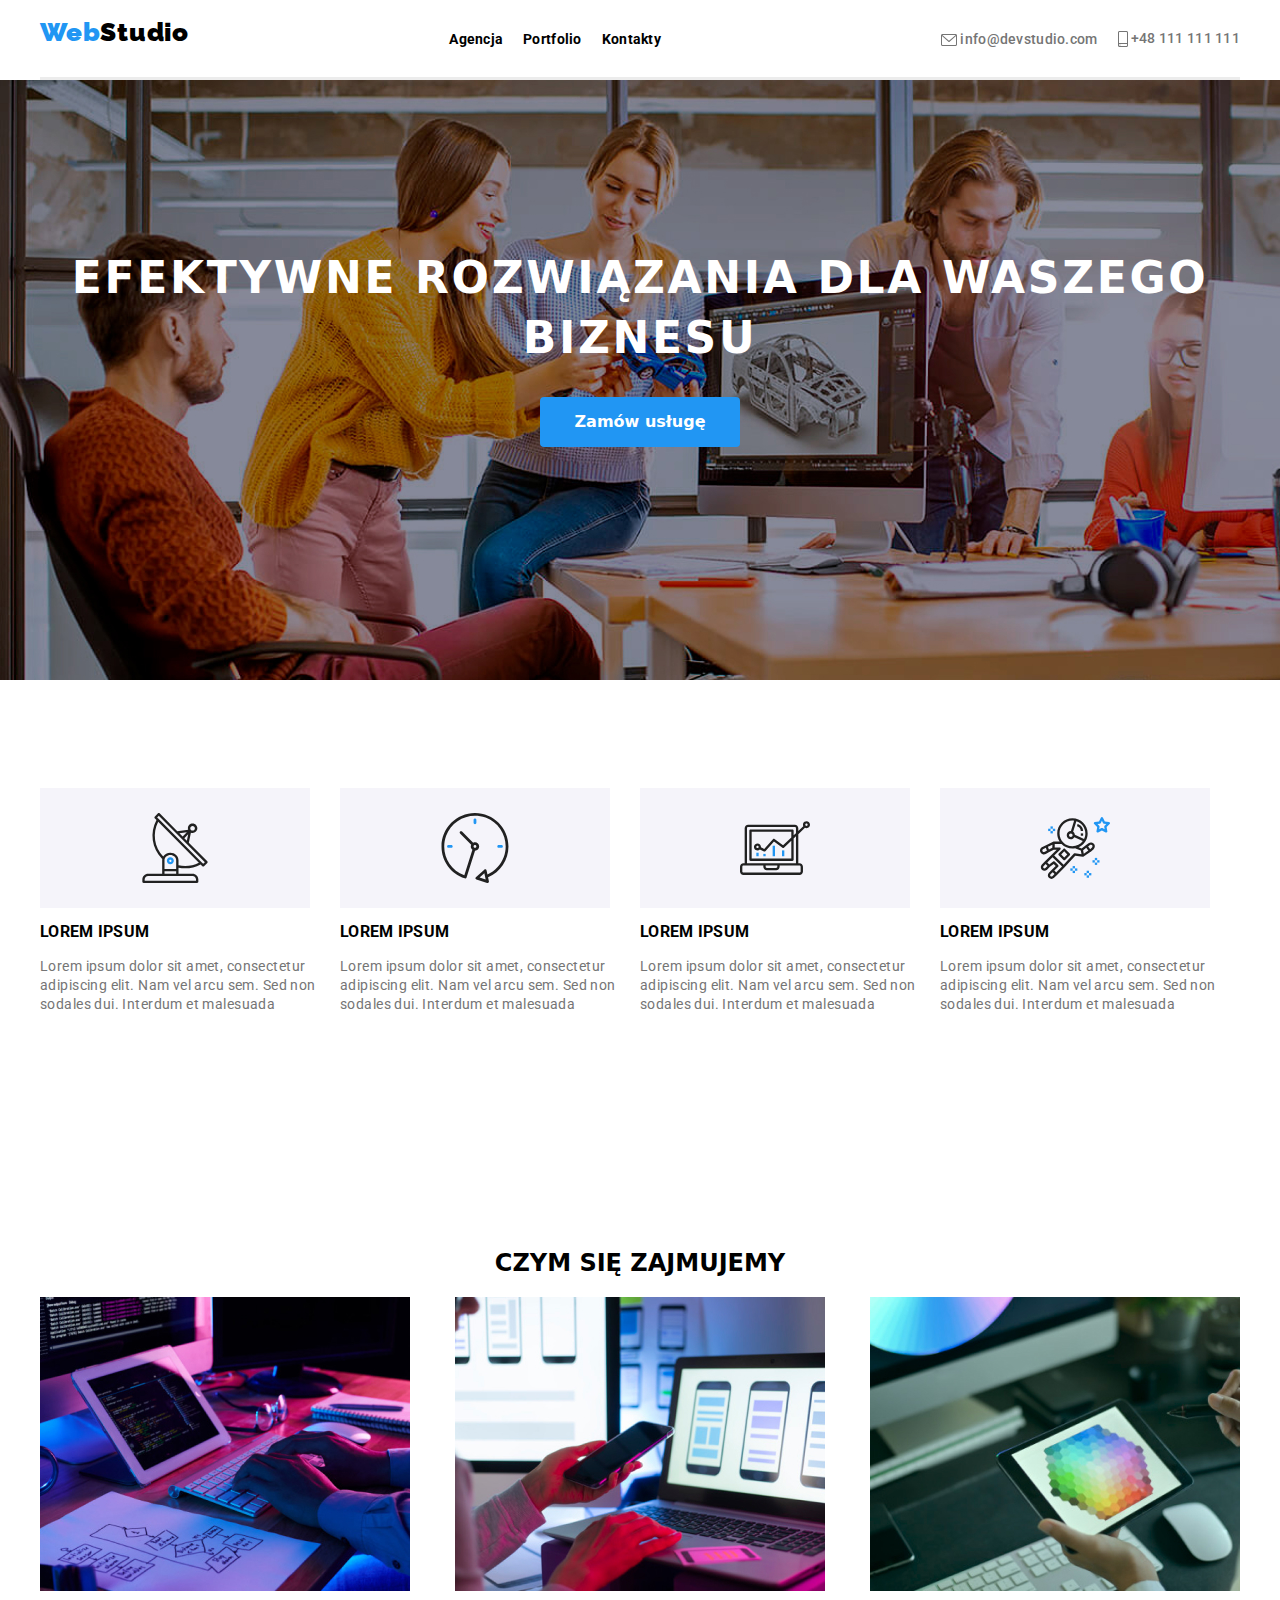
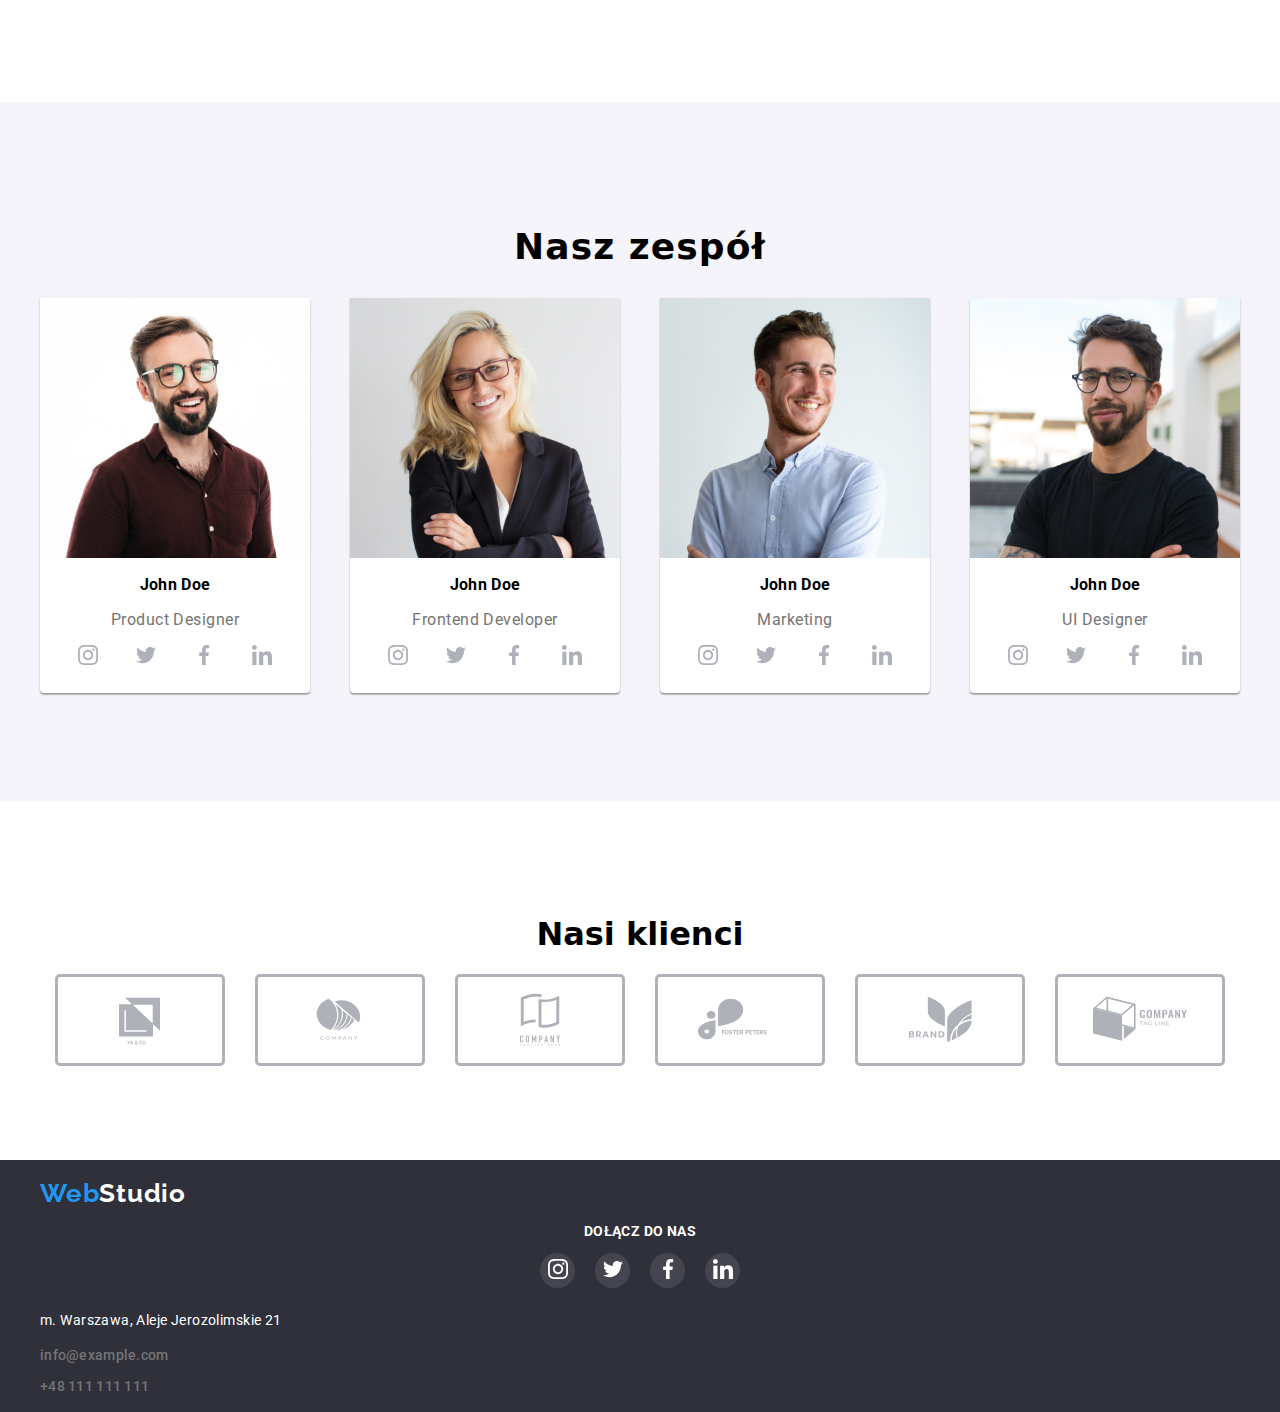
==== commit 3f19df94: "PPD + cienie" ====
--- a/index.html
+++ b/index.html
@@ -189,7 +189,9 @@
                   <h3>John Doe</h3>
                   <p>Product Designer</p>
                   <div class="svgcards">
-                  <svg width="20" height="20" class="svg1" viewBox="0 0 20 20" fill="none" xmlns="http://www.w3.org/2000/svg">
+
+<a>
+<svg width="20" height="20" class="svg1" viewBox="0 0 20 20" fill="none" xmlns="http://www.w3.org/2000/svg">
 <g clip-path="url(#clip0_2286_904)">
 <path d="M19.9804 5.88005C19.9336 4.81738 19.7617 4.0868 19.5156 3.45374C19.2616 2.78176 18.8709 2.18014 18.359 1.68002C17.8589 1.1721 17.2533 0.777435 16.5891 0.527447C15.9524 0.281274 15.2256 0.109427 14.163 0.0625732C13.0924 0.0117516 12.7525 0 10.0371 0C7.32173 0 6.98185 0.0117516 5.91521 0.0586052C4.85253 0.105459 4.12195 0.277459 3.48904 0.523479C2.81692 0.777435 2.2153 1.16814 1.71517 1.68002C1.20726 2.18014 0.812743 2.78573 0.562603 3.44992C0.31643 4.0868 0.144583 4.81341 0.0977294 5.87609C0.0469078 6.9467 0.0351562 7.28658 0.0351562 10.002C0.0351562 12.7173 0.0469078 13.0572 0.0937614 14.1239C0.140615 15.1865 0.312615 15.9171 0.558787 16.5502C0.812743 17.2221 1.20726 17.8238 1.71517 18.3239C2.2153 18.8318 2.82088 19.2265 3.48508 19.4765C4.12195 19.7226 4.84856 19.8945 5.91139 19.9413C6.97788 19.9883 7.31791 19.9999 10.0333 19.9999C12.7487 19.9999 13.0885 19.9883 14.1552 19.9413C15.2179 19.8945 15.9484 19.7226 16.5813 19.4765C17.9254 18.9568 18.9881 17.8941 19.5078 16.5502C19.7538 15.9133 19.9258 15.1865 19.9727 14.1239C20.0195 13.0572 20.0313 12.7173 20.0313 10.002C20.0313 7.28658 20.0273 6.9467 19.9804 5.88005ZM18.1794 14.0457C18.1364 15.0225 17.9723 15.5499 17.8356 15.9015C17.4995 16.7728 16.808 17.4643 15.9367 17.8004C15.5851 17.9372 15.0538 18.1012 14.0809 18.1441C13.026 18.1911 12.7096 18.2027 10.0411 18.2027C7.37255 18.2027 7.05221 18.1911 6.00113 18.1441C5.02438 18.1012 4.49693 17.9372 4.1453 17.8004C3.71171 17.6402 3.31704 17.3862 2.9967 17.0541C2.6646 16.7298 2.41065 16.3391 2.2504 15.9055C2.11365 15.5539 1.94959 15.0225 1.90671 14.0497C1.8597 12.9948 1.8481 12.6783 1.8481 10.0097C1.8481 7.34122 1.8597 7.02087 1.90671 5.96995C1.94959 4.99319 2.11365 4.46575 2.2504 4.11412C2.41065 3.68038 2.6646 3.28586 3.00067 2.96536C3.32483 2.63327 3.71553 2.37931 4.14927 2.21921C4.5009 2.08247 5.03231 1.9184 6.0051 1.87537C7.05999 1.82851 7.37652 1.81676 10.0449 1.81676C12.7174 1.81676 13.0337 1.82851 14.0848 1.87537C15.0616 1.9184 15.589 2.08247 15.9407 2.21921C16.3742 2.37931 16.7689 2.63327 17.0893 2.96536C17.4213 3.28967 17.6753 3.68038 17.8356 4.11412C17.9723 4.46575 18.1364 4.99701 18.1794 5.96995C18.2263 7.02484 18.238 7.34122 18.238 10.0097C18.238 12.6783 18.2263 12.9908 18.1794 14.0457Z"/>
 <path d="M10.0371 4.8642C7.20074 4.8642 4.89941 7.16537 4.89941 10.0019C4.89941 12.8385 7.20074 15.1396 10.0371 15.1396C12.8737 15.1396 15.1749 12.8385 15.1749 10.0019C15.1749 7.16537 12.8737 4.8642 10.0371 4.8642ZM10.0371 13.3346C8.19702 13.3346 6.70442 11.8422 6.70442 10.0019C6.70442 8.16165 8.19702 6.66921 10.0371 6.66921C11.8774 6.66921 13.3698 8.16165 13.3698 10.0019C13.3698 11.8422 11.8774 13.3346 10.0371 13.3346Z"/>
@@ -201,7 +203,9 @@
 </clipPath>
 </defs>
 </svg>
-
+</a>
+
+<a>
 <svg width="20" height="20" class="svg2" viewBox="0 0 20 20" fill="none" xmlns="http://www.w3.org/2000/svg">
 <g clip-path="url(#clip0_2286_898)">
 <path d="M20 3.79875C19.2563 4.125 18.4637 4.34125 17.6375 4.44625C18.4875 3.93875 19.1363 3.14125 19.4412 2.18C18.6488 2.6525 17.7738 2.98625 16.8412 3.1725C16.0887 2.37125 15.0162 1.875 13.8462 1.875C11.5763 1.875 9.74875 3.7175 9.74875 5.97625C9.74875 6.30125 9.77625 6.61375 9.84375 6.91125C6.435 6.745 3.41875 5.11125 1.3925 2.6225C1.03875 3.23625 0.83125 3.93875 0.83125 4.695C0.83125 6.115 1.5625 7.37375 2.6525 8.1025C1.99375 8.09 1.3475 7.89875 0.8 7.5975C0.8 7.61 0.8 7.62625 0.8 7.6425C0.8 9.635 2.22125 11.29 4.085 11.6712C3.75125 11.7625 3.3875 11.8062 3.01 11.8062C2.7475 11.8062 2.4825 11.7913 2.23375 11.7362C2.765 13.36 4.2725 14.5538 6.065 14.5925C4.67 15.6838 2.89875 16.3412 0.98125 16.3412C0.645 16.3412 0.3225 16.3263 0 16.285C1.81625 17.4563 3.96875 18.125 6.29 18.125C13.835 18.125 17.96 11.875 17.96 6.4575C17.96 6.27625 17.9538 6.10125 17.945 5.9275C18.7588 5.35 19.4425 4.62875 20 3.79875Z"/>
@@ -212,7 +216,9 @@
 </clipPath>
 </defs>
 </svg>
-
+</a>
+
+<a>
 <svg width="20" height="20" class="svg3" viewBox="0 0 20 20" fill="none" xmlns="http://www.w3.org/2000/svg">
 <g clip-path="url(#clip0_2286_894)">
 <path d="M13.3309 3.32083H15.1567V0.140833C14.8417 0.0975 13.7584 0 12.4967 0C9.86422 0 8.06088 1.65583 8.06088 4.69917V7.5H5.15588V11.055H8.06088V20H11.6226V11.0558H14.4101L14.8526 7.50083H11.6217V5.05167C11.6226 4.02417 11.8992 3.32083 13.3309 3.32083Z"/>
@@ -223,7 +229,9 @@
 </clipPath>
 </defs>
 </svg>
-
+</a>
+
+<a>
 <svg width="20" height="20" class="svg4" viewBox="0 0 20 20" fill="none" xmlns="http://www.w3.org/2000/svg">
 <g clip-path="url(#clip0_2286_888)">
 <path d="M19.995 20V19.9992H20V12.6642C20 9.07587 19.2275 6.31171 15.0325 6.31171C13.0158 6.31171 11.6625 7.41837 11.11 8.46754H11.0517V6.64671H7.07416V19.9992H11.2158V13.3875C11.2158 11.6467 11.5458 9.96337 13.7017 9.96337C15.8258 9.96337 15.8575 11.95 15.8575 13.4992V20H19.995Z"/>
@@ -236,6 +244,7 @@
 </clipPath>
 </defs>
 </svg>
+</a>
 </div>
               </li>
 
@@ -249,7 +258,9 @@
                     <h3>John Doe</h3>
                     <p>Frontend Developer</p>
                     <div class="svgcards">
-                  <svg width="20" height="20" class="svg1" viewBox="0 0 20 20" fill="none" xmlns="http://www.w3.org/2000/svg">
+
+<a>
+<svg width="20" height="20" class="svg1" viewBox="0 0 20 20" fill="none" xmlns="http://www.w3.org/2000/svg">
 <g clip-path="url(#clip0_2286_904)">
 <path d="M19.9804 5.88005C19.9336 4.81738 19.7617 4.0868 19.5156 3.45374C19.2616 2.78176 18.8709 2.18014 18.359 1.68002C17.8589 1.1721 17.2533 0.777435 16.5891 0.527447C15.9524 0.281274 15.2256 0.109427 14.163 0.0625732C13.0924 0.0117516 12.7525 0 10.0371 0C7.32173 0 6.98185 0.0117516 5.91521 0.0586052C4.85253 0.105459 4.12195 0.277459 3.48904 0.523479C2.81692 0.777435 2.2153 1.16814 1.71517 1.68002C1.20726 2.18014 0.812743 2.78573 0.562603 3.44992C0.31643 4.0868 0.144583 4.81341 0.0977294 5.87609C0.0469078 6.9467 0.0351562 7.28658 0.0351562 10.002C0.0351562 12.7173 0.0469078 13.0572 0.0937614 14.1239C0.140615 15.1865 0.312615 15.9171 0.558787 16.5502C0.812743 17.2221 1.20726 17.8238 1.71517 18.3239C2.2153 18.8318 2.82088 19.2265 3.48508 19.4765C4.12195 19.7226 4.84856 19.8945 5.91139 19.9413C6.97788 19.9883 7.31791 19.9999 10.0333 19.9999C12.7487 19.9999 13.0885 19.9883 14.1552 19.9413C15.2179 19.8945 15.9484 19.7226 16.5813 19.4765C17.9254 18.9568 18.9881 17.8941 19.5078 16.5502C19.7538 15.9133 19.9258 15.1865 19.9727 14.1239C20.0195 13.0572 20.0313 12.7173 20.0313 10.002C20.0313 7.28658 20.0273 6.9467 19.9804 5.88005ZM18.1794 14.0457C18.1364 15.0225 17.9723 15.5499 17.8356 15.9015C17.4995 16.7728 16.808 17.4643 15.9367 17.8004C15.5851 17.9372 15.0538 18.1012 14.0809 18.1441C13.026 18.1911 12.7096 18.2027 10.0411 18.2027C7.37255 18.2027 7.05221 18.1911 6.00113 18.1441C5.02438 18.1012 4.49693 17.9372 4.1453 17.8004C3.71171 17.6402 3.31704 17.3862 2.9967 17.0541C2.6646 16.7298 2.41065 16.3391 2.2504 15.9055C2.11365 15.5539 1.94959 15.0225 1.90671 14.0497C1.8597 12.9948 1.8481 12.6783 1.8481 10.0097C1.8481 7.34122 1.8597 7.02087 1.90671 5.96995C1.94959 4.99319 2.11365 4.46575 2.2504 4.11412C2.41065 3.68038 2.6646 3.28586 3.00067 2.96536C3.32483 2.63327 3.71553 2.37931 4.14927 2.21921C4.5009 2.08247 5.03231 1.9184 6.0051 1.87537C7.05999 1.82851 7.37652 1.81676 10.0449 1.81676C12.7174 1.81676 13.0337 1.82851 14.0848 1.87537C15.0616 1.9184 15.589 2.08247 15.9407 2.21921C16.3742 2.37931 16.7689 2.63327 17.0893 2.96536C17.4213 3.28967 17.6753 3.68038 17.8356 4.11412C17.9723 4.46575 18.1364 4.99701 18.1794 5.96995C18.2263 7.02484 18.238 7.34122 18.238 10.0097C18.238 12.6783 18.2263 12.9908 18.1794 14.0457Z"/>
 <path d="M10.0371 4.8642C7.20074 4.8642 4.89941 7.16537 4.89941 10.0019C4.89941 12.8385 7.20074 15.1396 10.0371 15.1396C12.8737 15.1396 15.1749 12.8385 15.1749 10.0019C15.1749 7.16537 12.8737 4.8642 10.0371 4.8642ZM10.0371 13.3346C8.19702 13.3346 6.70442 11.8422 6.70442 10.0019C6.70442 8.16165 8.19702 6.66921 10.0371 6.66921C11.8774 6.66921 13.3698 8.16165 13.3698 10.0019C13.3698 11.8422 11.8774 13.3346 10.0371 13.3346Z"/>
@@ -261,7 +272,9 @@
 </clipPath>
 </defs>
 </svg>
-
+</a>
+
+<a>
 <svg width="20" height="20" class="svg2" viewBox="0 0 20 20" fill="none" xmlns="http://www.w3.org/2000/svg">
 <g clip-path="url(#clip0_2286_898)">
 <path d="M20 3.79875C19.2563 4.125 18.4637 4.34125 17.6375 4.44625C18.4875 3.93875 19.1363 3.14125 19.4412 2.18C18.6488 2.6525 17.7738 2.98625 16.8412 3.1725C16.0887 2.37125 15.0162 1.875 13.8462 1.875C11.5763 1.875 9.74875 3.7175 9.74875 5.97625C9.74875 6.30125 9.77625 6.61375 9.84375 6.91125C6.435 6.745 3.41875 5.11125 1.3925 2.6225C1.03875 3.23625 0.83125 3.93875 0.83125 4.695C0.83125 6.115 1.5625 7.37375 2.6525 8.1025C1.99375 8.09 1.3475 7.89875 0.8 7.5975C0.8 7.61 0.8 7.62625 0.8 7.6425C0.8 9.635 2.22125 11.29 4.085 11.6712C3.75125 11.7625 3.3875 11.8062 3.01 11.8062C2.7475 11.8062 2.4825 11.7913 2.23375 11.7362C2.765 13.36 4.2725 14.5538 6.065 14.5925C4.67 15.6838 2.89875 16.3412 0.98125 16.3412C0.645 16.3412 0.3225 16.3263 0 16.285C1.81625 17.4563 3.96875 18.125 6.29 18.125C13.835 18.125 17.96 11.875 17.96 6.4575C17.96 6.27625 17.9538 6.10125 17.945 5.9275C18.7588 5.35 19.4425 4.62875 20 3.79875Z"/>
@@ -272,7 +285,9 @@
 </clipPath>
 </defs>
 </svg>
-
+</a>
+
+<a>
 <svg width="20" height="20" class="svg3" viewBox="0 0 20 20" fill="none" xmlns="http://www.w3.org/2000/svg">
 <g clip-path="url(#clip0_2286_894)">
 <path d="M13.3309 3.32083H15.1567V0.140833C14.8417 0.0975 13.7584 0 12.4967 0C9.86422 0 8.06088 1.65583 8.06088 4.69917V7.5H5.15588V11.055H8.06088V20H11.6226V11.0558H14.4101L14.8526 7.50083H11.6217V5.05167C11.6226 4.02417 11.8992 3.32083 13.3309 3.32083Z"/>
@@ -283,7 +298,9 @@
 </clipPath>
 </defs>
 </svg>
-
+</a>
+
+<a>
 <svg width="20" height="20" class="svg4" viewBox="0 0 20 20" fill="none" xmlns="http://www.w3.org/2000/svg">
 <g clip-path="url(#clip0_2286_888)">
 <path d="M19.995 20V19.9992H20V12.6642C20 9.07587 19.2275 6.31171 15.0325 6.31171C13.0158 6.31171 11.6625 7.41837 11.11 8.46754H11.0517V6.64671H7.07416V19.9992H11.2158V13.3875C11.2158 11.6467 11.5458 9.96337 13.7017 9.96337C15.8258 9.96337 15.8575 11.95 15.8575 13.4992V20H19.995Z"/>
@@ -296,6 +313,7 @@
 </clipPath>
 </defs>
 </svg>
+</a>
 </div>
               </li>
 
@@ -309,7 +327,8 @@
                     <h3>John Doe</h3>
                     <p>Marketing</p>
                     <div class="svgcards">
-                   <svg width="20" height="20" class="svg1" viewBox="0 0 20 20" fill="none" xmlns="http://www.w3.org/2000/svg">
+<a>
+<svg width="20" height="20" class="svg1" viewBox="0 0 20 20" fill="none" xmlns="http://www.w3.org/2000/svg">
 <g clip-path="url(#clip0_2286_904)">
 <path d="M19.9804 5.88005C19.9336 4.81738 19.7617 4.0868 19.5156 3.45374C19.2616 2.78176 18.8709 2.18014 18.359 1.68002C17.8589 1.1721 17.2533 0.777435 16.5891 0.527447C15.9524 0.281274 15.2256 0.109427 14.163 0.0625732C13.0924 0.0117516 12.7525 0 10.0371 0C7.32173 0 6.98185 0.0117516 5.91521 0.0586052C4.85253 0.105459 4.12195 0.277459 3.48904 0.523479C2.81692 0.777435 2.2153 1.16814 1.71517 1.68002C1.20726 2.18014 0.812743 2.78573 0.562603 3.44992C0.31643 4.0868 0.144583 4.81341 0.0977294 5.87609C0.0469078 6.9467 0.0351562 7.28658 0.0351562 10.002C0.0351562 12.7173 0.0469078 13.0572 0.0937614 14.1239C0.140615 15.1865 0.312615 15.9171 0.558787 16.5502C0.812743 17.2221 1.20726 17.8238 1.71517 18.3239C2.2153 18.8318 2.82088 19.2265 3.48508 19.4765C4.12195 19.7226 4.84856 19.8945 5.91139 19.9413C6.97788 19.9883 7.31791 19.9999 10.0333 19.9999C12.7487 19.9999 13.0885 19.9883 14.1552 19.9413C15.2179 19.8945 15.9484 19.7226 16.5813 19.4765C17.9254 18.9568 18.9881 17.8941 19.5078 16.5502C19.7538 15.9133 19.9258 15.1865 19.9727 14.1239C20.0195 13.0572 20.0313 12.7173 20.0313 10.002C20.0313 7.28658 20.0273 6.9467 19.9804 5.88005ZM18.1794 14.0457C18.1364 15.0225 17.9723 15.5499 17.8356 15.9015C17.4995 16.7728 16.808 17.4643 15.9367 17.8004C15.5851 17.9372 15.0538 18.1012 14.0809 18.1441C13.026 18.1911 12.7096 18.2027 10.0411 18.2027C7.37255 18.2027 7.05221 18.1911 6.00113 18.1441C5.02438 18.1012 4.49693 17.9372 4.1453 17.8004C3.71171 17.6402 3.31704 17.3862 2.9967 17.0541C2.6646 16.7298 2.41065 16.3391 2.2504 15.9055C2.11365 15.5539 1.94959 15.0225 1.90671 14.0497C1.8597 12.9948 1.8481 12.6783 1.8481 10.0097C1.8481 7.34122 1.8597 7.02087 1.90671 5.96995C1.94959 4.99319 2.11365 4.46575 2.2504 4.11412C2.41065 3.68038 2.6646 3.28586 3.00067 2.96536C3.32483 2.63327 3.71553 2.37931 4.14927 2.21921C4.5009 2.08247 5.03231 1.9184 6.0051 1.87537C7.05999 1.82851 7.37652 1.81676 10.0449 1.81676C12.7174 1.81676 13.0337 1.82851 14.0848 1.87537C15.0616 1.9184 15.589 2.08247 15.9407 2.21921C16.3742 2.37931 16.7689 2.63327 17.0893 2.96536C17.4213 3.28967 17.6753 3.68038 17.8356 4.11412C17.9723 4.46575 18.1364 4.99701 18.1794 5.96995C18.2263 7.02484 18.238 7.34122 18.238 10.0097C18.238 12.6783 18.2263 12.9908 18.1794 14.0457Z"/>
 <path d="M10.0371 4.8642C7.20074 4.8642 4.89941 7.16537 4.89941 10.0019C4.89941 12.8385 7.20074 15.1396 10.0371 15.1396C12.8737 15.1396 15.1749 12.8385 15.1749 10.0019C15.1749 7.16537 12.8737 4.8642 10.0371 4.8642ZM10.0371 13.3346C8.19702 13.3346 6.70442 11.8422 6.70442 10.0019C6.70442 8.16165 8.19702 6.66921 10.0371 6.66921C11.8774 6.66921 13.3698 8.16165 13.3698 10.0019C13.3698 11.8422 11.8774 13.3346 10.0371 13.3346Z"/>
@@ -321,7 +340,9 @@
 </clipPath>
 </defs>
 </svg>
-
+</a>
+
+<a>
 <svg width="20" height="20" class="svg2" viewBox="0 0 20 20" fill="none" xmlns="http://www.w3.org/2000/svg">
 <g clip-path="url(#clip0_2286_898)">
 <path d="M20 3.79875C19.2563 4.125 18.4637 4.34125 17.6375 4.44625C18.4875 3.93875 19.1363 3.14125 19.4412 2.18C18.6488 2.6525 17.7738 2.98625 16.8412 3.1725C16.0887 2.37125 15.0162 1.875 13.8462 1.875C11.5763 1.875 9.74875 3.7175 9.74875 5.97625C9.74875 6.30125 9.77625 6.61375 9.84375 6.91125C6.435 6.745 3.41875 5.11125 1.3925 2.6225C1.03875 3.23625 0.83125 3.93875 0.83125 4.695C0.83125 6.115 1.5625 7.37375 2.6525 8.1025C1.99375 8.09 1.3475 7.89875 0.8 7.5975C0.8 7.61 0.8 7.62625 0.8 7.6425C0.8 9.635 2.22125 11.29 4.085 11.6712C3.75125 11.7625 3.3875 11.8062 3.01 11.8062C2.7475 11.8062 2.4825 11.7913 2.23375 11.7362C2.765 13.36 4.2725 14.5538 6.065 14.5925C4.67 15.6838 2.89875 16.3412 0.98125 16.3412C0.645 16.3412 0.3225 16.3263 0 16.285C1.81625 17.4563 3.96875 18.125 6.29 18.125C13.835 18.125 17.96 11.875 17.96 6.4575C17.96 6.27625 17.9538 6.10125 17.945 5.9275C18.7588 5.35 19.4425 4.62875 20 3.79875Z"/>
@@ -332,7 +353,9 @@
 </clipPath>
 </defs>
 </svg>
-
+</a>
+
+<a>
 <svg width="20" height="20" class="svg3" viewBox="0 0 20 20" fill="none" xmlns="http://www.w3.org/2000/svg">
 <g clip-path="url(#clip0_2286_894)">
 <path d="M13.3309 3.32083H15.1567V0.140833C14.8417 0.0975 13.7584 0 12.4967 0C9.86422 0 8.06088 1.65583 8.06088 4.69917V7.5H5.15588V11.055H8.06088V20H11.6226V11.0558H14.4101L14.8526 7.50083H11.6217V5.05167C11.6226 4.02417 11.8992 3.32083 13.3309 3.32083Z"/>
@@ -343,7 +366,9 @@
 </clipPath>
 </defs>
 </svg>
-
+</a>
+
+<a>
 <svg width="20" height="20" class="svg4" viewBox="0 0 20 20" fill="none" xmlns="http://www.w3.org/2000/svg">
 <g clip-path="url(#clip0_2286_888)">
 <path d="M19.995 20V19.9992H20V12.6642C20 9.07587 19.2275 6.31171 15.0325 6.31171C13.0158 6.31171 11.6625 7.41837 11.11 8.46754H11.0517V6.64671H7.07416V19.9992H11.2158V13.3875C11.2158 11.6467 11.5458 9.96337 13.7017 9.96337C15.8258 9.96337 15.8575 11.95 15.8575 13.4992V20H19.995Z"/>
@@ -356,6 +381,7 @@
 </clipPath>
 </defs>
 </svg>
+</a>
 </div>
               </li>
 
@@ -369,7 +395,8 @@
                     <h3>John Doe</h3>
                     <p>UI Designer</p>
                     <div class="svgcards">
-                   <svg width="20" height="20" class="svg1" viewBox="0 0 20 20" fill="none" xmlns="http://www.w3.org/2000/svg">
+<a>
+<svg width="20" height="20" class="svg1" viewBox="0 0 20 20" fill="none" xmlns="http://www.w3.org/2000/svg">
 <g clip-path="url(#clip0_2286_904)">
 <path d="M19.9804 5.88005C19.9336 4.81738 19.7617 4.0868 19.5156 3.45374C19.2616 2.78176 18.8709 2.18014 18.359 1.68002C17.8589 1.1721 17.2533 0.777435 16.5891 0.527447C15.9524 0.281274 15.2256 0.109427 14.163 0.0625732C13.0924 0.0117516 12.7525 0 10.0371 0C7.32173 0 6.98185 0.0117516 5.91521 0.0586052C4.85253 0.105459 4.12195 0.277459 3.48904 0.523479C2.81692 0.777435 2.2153 1.16814 1.71517 1.68002C1.20726 2.18014 0.812743 2.78573 0.562603 3.44992C0.31643 4.0868 0.144583 4.81341 0.0977294 5.87609C0.0469078 6.9467 0.0351562 7.28658 0.0351562 10.002C0.0351562 12.7173 0.0469078 13.0572 0.0937614 14.1239C0.140615 15.1865 0.312615 15.9171 0.558787 16.5502C0.812743 17.2221 1.20726 17.8238 1.71517 18.3239C2.2153 18.8318 2.82088 19.2265 3.48508 19.4765C4.12195 19.7226 4.84856 19.8945 5.91139 19.9413C6.97788 19.9883 7.31791 19.9999 10.0333 19.9999C12.7487 19.9999 13.0885 19.9883 14.1552 19.9413C15.2179 19.8945 15.9484 19.7226 16.5813 19.4765C17.9254 18.9568 18.9881 17.8941 19.5078 16.5502C19.7538 15.9133 19.9258 15.1865 19.9727 14.1239C20.0195 13.0572 20.0313 12.7173 20.0313 10.002C20.0313 7.28658 20.0273 6.9467 19.9804 5.88005ZM18.1794 14.0457C18.1364 15.0225 17.9723 15.5499 17.8356 15.9015C17.4995 16.7728 16.808 17.4643 15.9367 17.8004C15.5851 17.9372 15.0538 18.1012 14.0809 18.1441C13.026 18.1911 12.7096 18.2027 10.0411 18.2027C7.37255 18.2027 7.05221 18.1911 6.00113 18.1441C5.02438 18.1012 4.49693 17.9372 4.1453 17.8004C3.71171 17.6402 3.31704 17.3862 2.9967 17.0541C2.6646 16.7298 2.41065 16.3391 2.2504 15.9055C2.11365 15.5539 1.94959 15.0225 1.90671 14.0497C1.8597 12.9948 1.8481 12.6783 1.8481 10.0097C1.8481 7.34122 1.8597 7.02087 1.90671 5.96995C1.94959 4.99319 2.11365 4.46575 2.2504 4.11412C2.41065 3.68038 2.6646 3.28586 3.00067 2.96536C3.32483 2.63327 3.71553 2.37931 4.14927 2.21921C4.5009 2.08247 5.03231 1.9184 6.0051 1.87537C7.05999 1.82851 7.37652 1.81676 10.0449 1.81676C12.7174 1.81676 13.0337 1.82851 14.0848 1.87537C15.0616 1.9184 15.589 2.08247 15.9407 2.21921C16.3742 2.37931 16.7689 2.63327 17.0893 2.96536C17.4213 3.28967 17.6753 3.68038 17.8356 4.11412C17.9723 4.46575 18.1364 4.99701 18.1794 5.96995C18.2263 7.02484 18.238 7.34122 18.238 10.0097C18.238 12.6783 18.2263 12.9908 18.1794 14.0457Z"/>
 <path d="M10.0371 4.8642C7.20074 4.8642 4.89941 7.16537 4.89941 10.0019C4.89941 12.8385 7.20074 15.1396 10.0371 15.1396C12.8737 15.1396 15.1749 12.8385 15.1749 10.0019C15.1749 7.16537 12.8737 4.8642 10.0371 4.8642ZM10.0371 13.3346C8.19702 13.3346 6.70442 11.8422 6.70442 10.0019C6.70442 8.16165 8.19702 6.66921 10.0371 6.66921C11.8774 6.66921 13.3698 8.16165 13.3698 10.0019C13.3698 11.8422 11.8774 13.3346 10.0371 13.3346Z"/>
@@ -381,7 +408,9 @@
 </clipPath>
 </defs>
 </svg>
-
+</a>
+
+<a>
 <svg width="20" height="20" class="svg2" viewBox="0 0 20 20" fill="none" xmlns="http://www.w3.org/2000/svg">
 <g clip-path="url(#clip0_2286_898)">
 <path d="M20 3.79875C19.2563 4.125 18.4637 4.34125 17.6375 4.44625C18.4875 3.93875 19.1363 3.14125 19.4412 2.18C18.6488 2.6525 17.7738 2.98625 16.8412 3.1725C16.0887 2.37125 15.0162 1.875 13.8462 1.875C11.5763 1.875 9.74875 3.7175 9.74875 5.97625C9.74875 6.30125 9.77625 6.61375 9.84375 6.91125C6.435 6.745 3.41875 5.11125 1.3925 2.6225C1.03875 3.23625 0.83125 3.93875 0.83125 4.695C0.83125 6.115 1.5625 7.37375 2.6525 8.1025C1.99375 8.09 1.3475 7.89875 0.8 7.5975C0.8 7.61 0.8 7.62625 0.8 7.6425C0.8 9.635 2.22125 11.29 4.085 11.6712C3.75125 11.7625 3.3875 11.8062 3.01 11.8062C2.7475 11.8062 2.4825 11.7913 2.23375 11.7362C2.765 13.36 4.2725 14.5538 6.065 14.5925C4.67 15.6838 2.89875 16.3412 0.98125 16.3412C0.645 16.3412 0.3225 16.3263 0 16.285C1.81625 17.4563 3.96875 18.125 6.29 18.125C13.835 18.125 17.96 11.875 17.96 6.4575C17.96 6.27625 17.9538 6.10125 17.945 5.9275C18.7588 5.35 19.4425 4.62875 20 3.79875Z"/>
@@ -392,7 +421,9 @@
 </clipPath>
 </defs>
 </svg>
-
+</a>
+
+<a>
 <svg width="20" height="20" class="svg3" viewBox="0 0 20 20" fill="none" xmlns="http://www.w3.org/2000/svg">
 <g clip-path="url(#clip0_2286_894)">
 <path d="M13.3309 3.32083H15.1567V0.140833C14.8417 0.0975 13.7584 0 12.4967 0C9.86422 0 8.06088 1.65583 8.06088 4.69917V7.5H5.15588V11.055H8.06088V20H11.6226V11.0558H14.4101L14.8526 7.50083H11.6217V5.05167C11.6226 4.02417 11.8992 3.32083 13.3309 3.32083Z"/>
@@ -403,7 +434,9 @@
 </clipPath>
 </defs>
 </svg>
-
+</a>
+
+<a>
 <svg width="20" height="20" class="svg4" viewBox="0 0 20 20" fill="none" xmlns="http://www.w3.org/2000/svg">
 <g clip-path="url(#clip0_2286_888)">
 <path d="M19.995 20V19.9992H20V12.6642C20 9.07587 19.2275 6.31171 15.0325 6.31171C13.0158 6.31171 11.6625 7.41837 11.11 8.46754H11.0517V6.64671H7.07416V19.9992H11.2158V13.3875C11.2158 11.6467 11.5458 9.96337 13.7017 9.96337C15.8258 9.96337 15.8575 11.95 15.8575 13.4992V20H19.995Z"/>
@@ -416,6 +449,7 @@
 </clipPath>
 </defs>
 </svg>
+</a>
 </div>
               </li>
               </ul>
@@ -427,15 +461,17 @@
         <div class="container">
         <h1>Nasi klienci</h1>
         <div class="blok1">
+         
           <div class="blok">
             <a>
 <svg width="106" height="61" viewBox="0 0 106 61" fill="none" class="blok1" xmlns="http://www.w3.org/2000/svg">
 <path fill-rule="evenodd" clip-rule="evenodd" d="M38 7.71313L45.0078 14.3473L32 14.3396V46.5269H66V34.2202L73 40.8469V7.71313H38ZM65.6924 33.4415L45.8226 14.6311H65.6924V33.4415ZM59.5231 41.8187H37.3801V20.1711H38.9453V40.3528H59.5231V41.8187ZM42.6089 50.8123L41.791 52.4968L40.9731 50.8123H40.2871L41.481 53.0583V54.3669H42.1011V53.0583L43.2925 50.8123H42.6089ZM43.6367 54.3669L43.9248 53.5393H45.3018L45.5923 54.3669H46.2368L44.8916 50.8123H44.3374L42.9946 54.3669H43.6367ZM44.6133 51.5667L45.1284 53.0413H44.0981L44.6133 51.5667ZM47.8701 52.9558C47.7806 53.0925 47.7358 53.2431 47.7358 53.4075C47.7358 53.707 47.8408 53.9503 48.0508 54.1375C48.2624 54.323 48.5439 54.4158 48.8955 54.4158C49.2471 54.4158 49.5498 54.3206 49.8037 54.1301L50.0039 54.3669H50.6924L50.1699 53.7493C50.375 53.4693 50.4775 53.1104 50.4775 52.6726H49.9624C49.9624 52.9119 49.9128 53.1292 49.8135 53.3245L49.1274 52.5139L49.3691 52.3381C49.54 52.2144 49.6629 52.0907 49.7378 51.967C49.8127 51.8417 49.8501 51.705 49.8501 51.5569C49.8501 51.3323 49.7671 51.1443 49.6011 50.9929C49.4367 50.8399 49.2251 50.7634 48.9663 50.7634C48.6798 50.7634 48.452 50.8448 48.2827 51.0076C48.1134 51.1687 48.0288 51.3884 48.0288 51.6667C48.0288 51.7807 48.0557 51.8987 48.1094 52.0208C48.1647 52.1428 48.2616 52.2909 48.3999 52.4651C48.1362 52.6539 47.9596 52.8175 47.8701 52.9558ZM49.4741 53.7419C49.3 53.8754 49.1128 53.9421 48.9126 53.9421C48.7352 53.9421 48.5936 53.8909 48.4878 53.7883C48.382 53.6858 48.3291 53.5523 48.3291 53.3879C48.3291 53.1975 48.4268 53.0282 48.6221 52.8801L48.6978 52.8264L49.4741 53.7419ZM48.8369 52.1672C48.6693 51.9605 48.5854 51.7888 48.5854 51.6521C48.5854 51.5333 48.6196 51.4348 48.688 51.3567C48.7563 51.2786 48.8483 51.2395 48.9639 51.2395C49.0713 51.2395 49.16 51.2729 49.23 51.3396C49.3 51.4047 49.335 51.4836 49.335 51.5764C49.335 51.7164 49.2845 51.8311 49.1836 51.9207L49.1079 51.9817L48.8369 52.1672ZM54.623 54.0984C54.8672 53.8852 55.0072 53.5889 55.043 53.2097H54.4277C54.3952 53.4636 54.3179 53.6451 54.1958 53.7542C54.0737 53.8632 53.8914 53.9177 53.6489 53.9177C53.3836 53.9177 53.1818 53.8168 53.0435 53.615C52.9067 53.4132 52.8384 53.1202 52.8384 52.7361V52.4211C52.8416 52.0419 52.9149 51.7546 53.0581 51.5593C53.203 51.3624 53.4097 51.2639 53.6782 51.2639C53.9093 51.2639 54.0843 51.3209 54.2031 51.4348C54.3236 51.5471 54.3984 51.731 54.4277 51.9866H55.043C55.0039 51.5976 54.8647 51.2965 54.6255 51.0833C54.3862 50.87 54.0705 50.7634 53.6782 50.7634C53.3869 50.7634 53.1297 50.8326 52.9067 50.9709C52.6854 51.1093 52.5153 51.3062 52.3965 51.5618C52.2777 51.8173 52.2183 52.1127 52.2183 52.448V52.78C52.2231 53.1072 52.2842 53.3945 52.4014 53.6418C52.5186 53.8892 52.6846 54.0805 52.8994 54.2156C53.1159 54.349 53.3657 54.4158 53.6489 54.4158C54.0542 54.4158 54.3789 54.31 54.623 54.0984ZM58.2534 53.6003C58.3739 53.3367 58.4341 53.0307 58.4341 52.6824V52.4846C58.4325 52.1379 58.3706 51.8344 58.2485 51.574C58.1265 51.3119 57.9531 51.1117 57.7285 50.9734C57.5055 50.8334 57.2492 50.7634 56.9595 50.7634C56.6698 50.7634 56.4126 50.8342 56.188 50.9758C55.965 51.1158 55.7917 51.3184 55.668 51.5837C55.5459 51.849 55.4849 52.155 55.4849 52.5017V52.7019C55.4865 53.0421 55.5483 53.3424 55.6704 53.6028C55.7941 53.8632 55.9683 54.0642 56.1929 54.2058C56.4191 54.3458 56.6763 54.4158 56.9644 54.4158C57.2557 54.4158 57.5129 54.3458 57.7358 54.2058C57.9604 54.0642 58.133 53.8624 58.2534 53.6003ZM57.5918 51.5911C57.7415 51.801 57.8164 52.1029 57.8164 52.4968V52.6824C57.8164 53.0828 57.7423 53.3871 57.5942 53.5955C57.4478 53.8038 57.2378 53.908 56.9644 53.908C56.6942 53.908 56.4826 53.8013 56.3296 53.5881C56.1782 53.3749 56.1025 53.073 56.1025 52.6824V52.4773C56.1058 52.0948 56.1823 51.7994 56.332 51.5911C56.4834 51.3811 56.6925 51.2761 56.9595 51.2761C57.2329 51.2761 57.4437 51.3811 57.5918 51.5911Z"/>
 </svg>
 </a>
-
-          </div>
+          </div>
+
           <div class="blok">
+            <a>
             <svg width="106" height="60" viewBox="0 0 106 60" class="blok1" fill="none" xmlns="http://www.w3.org/2000/svg">
 <path d="M36.4063 49.1014C36.4222 49.1018 36.4379 49.1049 36.4524 49.1106C36.4669 49.1163 36.4799 49.1245 36.4908 49.1346L36.7089 49.3431C36.5396 49.5118 36.3304 49.6468 36.0955 49.7388C35.8204 49.8391 35.5239 49.8875 35.2257 49.8809C34.9455 49.8859 34.6671 49.8408 34.4078 49.7482C34.1739 49.6632 33.9638 49.5356 33.7916 49.3739C33.6159 49.2062 33.4805 49.0096 33.3935 48.7958C33.2982 48.5574 33.2512 48.3065 33.2545 48.0542C33.2506 47.8003 33.3015 47.548 33.4044 47.3103C33.4997 47.0951 33.6433 46.8986 33.827 46.7322C34.0132 46.5691 34.2359 46.4408 34.4814 46.3555C34.7499 46.265 35.0359 46.22 35.3239 46.2228C35.5914 46.2172 35.8575 46.2582 36.1064 46.3436C36.3223 46.425 36.5206 46.538 36.6926 46.6777L36.5099 46.9004C36.4973 46.9161 36.4816 46.9297 36.4635 46.9407C36.442 46.9535 36.4159 46.9594 36.3899 46.9573C36.3616 46.9556 36.3343 46.9474 36.3109 46.9336L36.2127 46.8743L36.0764 46.7985C36.0175 46.7704 35.9565 46.7458 35.8937 46.7251C35.8128 46.6999 35.7299 46.6801 35.6456 46.6659C35.5386 46.6487 35.4299 46.6408 35.3211 46.6422C35.1138 46.6399 34.908 46.6737 34.7159 46.7417C34.5367 46.8046 34.375 46.8999 34.2415 47.0212C34.1055 47.1503 34.0007 47.3018 33.9334 47.4667C33.8566 47.6553 33.8187 47.8542 33.8216 48.0542C33.8183 48.2574 33.8561 48.4595 33.9334 48.6513C33.9999 48.8147 34.1027 48.9653 34.236 49.0943C34.3609 49.2146 34.5157 49.3086 34.6886 49.3692C34.8666 49.4333 35.0576 49.4655 35.2503 49.4639C35.3615 49.4654 35.4728 49.4591 35.5829 49.445C35.7627 49.4259 35.9351 49.3716 36.0873 49.2862C36.1636 49.2425 36.2356 49.1934 36.3027 49.1393C36.3307 49.1161 36.3676 49.1026 36.4063 49.1014Z"/>
 <path d="M42.7044 48.0538C42.7078 48.3052 42.6579 48.5549 42.5571 48.7906C42.4683 49.0043 42.3283 49.1993 42.1465 49.3626C41.9646 49.526 41.745 49.654 41.502 49.7382C40.9682 49.9151 40.3781 49.9151 39.8443 49.7382C39.603 49.6527 39.3848 49.5244 39.2036 49.3615C39.0219 49.1952 38.8809 48.9986 38.7892 48.7835C38.5928 48.3063 38.5928 47.7847 38.7892 47.3076C38.8822 47.0923 39.023 46.8951 39.2036 46.7271C39.3863 46.5694 39.6044 46.446 39.8443 46.3647C40.3775 46.1846 40.9689 46.1846 41.502 46.3647C41.7442 46.4502 41.9633 46.5784 42.1455 46.7414C42.325 46.906 42.4649 47.1001 42.5571 47.3123C42.6582 47.5495 42.7081 47.8009 42.7044 48.0538ZM42.1318 48.0538C42.1361 47.8527 42.1011 47.6525 42.0282 47.4615C41.9671 47.298 41.8678 47.1472 41.7365 47.0185C41.6087 46.8968 41.4513 46.8013 41.2757 46.739C40.8879 46.6095 40.4585 46.6095 40.0706 46.739C39.8951 46.8013 39.7377 46.8968 39.6099 47.0185C39.4767 47.1464 39.3764 47.2974 39.3154 47.4615C39.1767 47.8472 39.1767 48.2604 39.3154 48.6461C39.377 48.81 39.4773 48.9609 39.6099 49.0891C39.7379 49.2101 39.8953 49.3048 40.0706 49.3663C40.4592 49.4925 40.8872 49.4925 41.2757 49.3663C41.4511 49.3048 41.6085 49.2101 41.7365 49.0891C41.8672 48.9601 41.9665 48.8094 42.0282 48.6461C42.1014 48.4552 42.1364 48.2549 42.1318 48.0538Z"/>
@@ -451,8 +487,11 @@
 <path d="M45.7663 12.1609L41.7883 8.69995C38.2322 9.89391 35.1738 11.9928 33.0134 14.722C30.8529 17.4512 29.6912 20.6835 29.6801 23.9959V23.9959C29.6934 27.656 31.1113 31.2077 33.7093 34.0888C36.3073 36.9699 39.9371 39.016 44.0241 39.903C47.6725 36.041 49.8086 31.2687 50.1219 26.2798C50.4352 21.2908 48.9094 16.3449 45.7663 12.1609Z"/>
 <path d="M73.14 26.7273C73.1257 22.3848 71.1338 18.2238 67.5997 15.1532C64.0655 12.0826 59.2763 10.352 54.2783 10.3395C51.9688 10.3374 49.6789 10.7077 47.5248 11.4315L71.8804 32.5926C72.7144 30.7221 73.1415 28.7333 73.14 26.7273Z"/>
 </svg>
-          </div>
+</a>
+          </div>
+
           <div class="blok">
+            <a>
             <svg width="106" height="61" viewBox="0 0 106 61" class="blok1" fill="none" xmlns="http://www.w3.org/2000/svg">
 <path fill-rule="evenodd" clip-rule="evenodd" d="M50.1136 6.64766H49.977C49.7671 6.63494 49.5571 6.62985 49.3471 6.62477H49.3471H49.3269H48.8918C48.4946 6.62477 48.0898 6.63494 47.6876 6.65528C47.6573 6.65308 47.6269 6.65308 47.5966 6.65528C43.9522 6.86177 40.3817 7.77265 37.0805 9.33806L36.6479 9.54658V31.6877L37.6598 31.3444C38.5477 31.0393 39.4938 30.7646 40.4728 30.5103C43.1193 29.8309 45.8367 29.4699 48.568 29.4347V32.3438C48.2062 32.3463 47.8546 32.3565 47.503 32.3743H47.4195C45.3175 32.4896 43.2317 32.8098 41.1913 33.3304C38.6072 33.9774 36.1143 34.9488 33.7716 36.2217V7.82502C36.2047 6.40588 38.8253 5.34001 41.5556 4.6591C43.9527 4.04019 46.4169 3.72244 48.8918 3.71313H49.3193C49.8303 3.72585 50.3287 3.74874 50.7967 3.78434C52.0297 3.87091 53.2528 4.06576 54.4521 4.36666V7.22998C53.2874 6.95864 52.1032 6.78009 50.9105 6.69597C50.8863 6.69392 50.8621 6.69186 50.8379 6.68979C50.5911 6.66874 50.344 6.64766 50.1136 6.64766ZM55.1528 9.57452C55.7877 9.62283 56.4455 9.64572 57.1108 9.64572C59.7125 9.63621 62.3031 9.30397 64.8239 8.65653C67.4068 8.0071 69.8986 7.03491 72.2411 5.7627V33.6533C69.8067 35.0716 67.1853 36.1375 64.4546 36.8193C62.0571 37.4358 59.5931 37.7527 57.1184 37.7627C55.2433 37.7778 53.3737 37.5574 51.553 37.1066V9.03542C51.983 9.1346 52.4257 9.22614 52.876 9.30243C53.6147 9.42703 54.3939 9.51857 55.1528 9.57452ZM69.3471 9.79067L68.3352 10.1314C67.4042 10.4442 66.4657 10.7239 65.5221 10.9731C62.7749 11.6791 59.9514 12.0412 57.1158 12.0513C56.4556 12.0513 55.8485 12.0335 55.2616 11.9954L54.4546 11.942V32.031V34.7188L55.1477 34.7799C55.7903 34.8358 56.4531 34.8638 57.1209 34.8638C59.3544 34.8543 61.5781 34.5664 63.7412 34.0068C65.5223 33.56 67.2552 32.9374 68.9145 32.1479L69.3471 31.9394V9.79067Z"/>
 <path d="M35.7371 45.9255C35.5917 45.7746 35.4163 45.6562 35.2224 45.5777C35.0284 45.4993 34.8203 45.4627 34.6114 45.4703C34.3888 45.4674 34.1678 45.5089 33.9613 45.5924C33.7719 45.6678 33.5998 45.7812 33.4553 45.9255C33.3125 46.0703 33.2013 46.2436 33.129 46.4341C33.0497 46.6338 33.0101 46.8472 33.0126 47.0622V50.8562C33.0036 51.1236 33.0546 51.3895 33.1619 51.6344C33.2514 51.8288 33.3807 52.0021 33.5413 52.1429C33.693 52.2706 33.871 52.3627 34.0625 52.4125C34.2469 52.4643 34.4376 52.4909 34.6291 52.4913C34.8404 52.4934 35.0495 52.4483 35.2413 52.3591C35.4309 52.2761 35.6028 52.1569 35.7473 52.0082C35.8881 51.8608 36.0005 51.6883 36.0786 51.4996C36.1597 51.3083 36.201 51.1023 36.2001 50.8944V50.4697H35.2084V50.8079C35.2114 50.9234 35.1916 51.0383 35.1502 51.1461C35.1179 51.2269 35.0688 51.2997 35.006 51.3597C34.9446 51.4094 34.8742 51.4465 34.7986 51.4691C34.7316 51.4914 34.6617 51.5034 34.5912 51.5047C34.5026 51.515 34.413 51.5016 34.3312 51.4659C34.2495 51.4301 34.1786 51.3734 34.1257 51.3012C34.0322 51.1488 33.9864 50.9716 33.9942 50.7927V47.2555C33.988 47.0593 34.0297 46.8646 34.1156 46.6884C34.1671 46.6083 34.2399 46.5444 34.3258 46.5039C34.4117 46.4635 34.5071 46.4481 34.6013 46.4595C34.6868 46.4565 34.7717 46.4743 34.8488 46.5115C34.9259 46.5487 34.9929 46.6042 35.044 46.6731C35.155 46.8188 35.213 46.9983 35.2084 47.1817V47.5098H36.19V47.1232C36.1919 46.8962 36.1507 46.671 36.0685 46.4595C35.9953 46.2608 35.8825 46.0791 35.7371 45.9255Z"/>
@@ -474,16 +513,24 @@
 <path d="M69.0233 54.9807C69.3015 54.9375 69.4432 54.79 69.4432 54.5357C69.4513 54.4677 69.441 54.3987 69.4134 54.3361C69.3858 54.2735 69.3419 54.2194 69.2863 54.1797C69.1415 54.107 68.9799 54.0745 68.8183 54.0856H68.1404V55.6851H68.4617V55.0163H68.5249C68.5934 55.0121 68.6619 55.0243 68.7247 55.0519C68.7717 55.0809 68.8108 55.1211 68.8386 55.1689L69.1877 55.6775H69.5722L69.3774 55.3647C69.2913 55.2103 69.1699 55.0787 69.0233 54.9807ZM68.6994 54.7595H68.4617V54.3577H68.7146C68.8248 54.3488 68.9357 54.3618 69.041 54.3959C69.0644 54.4165 69.0828 54.4422 69.095 54.471C69.1072 54.4998 69.1127 54.531 69.1113 54.5623C69.1098 54.5936 69.1014 54.6241 69.0866 54.6516C69.0718 54.6792 69.051 54.703 69.0258 54.7214C68.9202 54.7537 68.8096 54.7667 68.6994 54.7595Z" fill="#AFB1B8"/>
 <path d="M72.1096 54.9807H72.9064V54.7086H72.1096V54.3577H72.9697V54.0856H71.7858V55.6851H73V55.413H72.1096V54.9807Z"/>
 </svg>
-          </div>
+</a>
+          </div>
+
           <div class="blok">
+            <a>
             <svg width="106" height="60" viewBox="0 0 106 60" class="blok1" fill="none" xmlns="http://www.w3.org/2000/svg">
 <path d="M24.1462 21.1028H24.1433C21.7453 21.1028 19.8013 22.8304 19.8013 24.9615V24.964C19.8013 27.0951 21.7453 28.8227 24.1433 28.8227H24.1462C26.5442 28.8227 28.4882 27.0951 28.4882 24.964V24.9615C28.4882 22.8304 26.5442 21.1028 24.1462 21.1028Z"/>
 <path d="M56.195 19.8693C56.1882 16.9093 54.8623 14.0722 52.5074 11.979C50.1525 9.88568 46.9604 8.70667 43.6297 8.69995V8.69995C40.298 8.70533 37.1045 9.88374 34.7484 11.9772C32.3922 14.0706 31.0655 16.9084 31.0587 19.8693V36.1921C31.0587 36.1921 56.1922 33.7044 56.195 19.8718V19.8693Z"/>
 <path d="M11 41.5495C11.006 43.6091 11.9291 45.5828 13.5676 47.0394C15.2061 48.496 17.4267 49.317 19.7442 49.3231C22.0612 49.317 24.2814 48.4963 25.9197 47.0403C27.5581 45.5843 28.4816 43.6112 28.4884 41.552V30.1943C28.4884 30.1943 11 31.9266 11 41.5495ZM19.7442 43.5844C19.2913 43.5844 18.8486 43.4651 18.472 43.2415C18.0955 43.0179 17.802 42.7001 17.6287 42.3282C17.4554 41.9564 17.41 41.5472 17.4984 41.1525C17.5867 40.7577 17.8048 40.3951 18.125 40.1105C18.4453 39.8259 18.8533 39.6321 19.2975 39.5536C19.7416 39.4751 20.202 39.5154 20.6205 39.6694C21.0389 39.8234 21.3965 40.0843 21.6481 40.4189C21.8997 40.7535 22.034 41.147 22.034 41.5495C22.0351 41.8173 21.9767 42.0828 21.8622 42.3306C21.7476 42.5783 21.5791 42.8036 21.3664 42.9933C21.1536 43.1831 20.9008 43.3337 20.6224 43.4364C20.3441 43.5392 20.0456 43.5921 19.7442 43.5921V43.5844Z"/>
 <path d="M37.4177 42.4637H35.7302V44.2069H34.8513V39.9413H37.6286V40.6532H35.7302V41.7548H37.4177V42.4637ZM41.6423 42.1708C41.6423 42.5907 41.5681 42.9589 41.4196 43.2753C41.2712 43.5917 41.0583 43.8358 40.7809 44.0077C40.5056 44.1796 40.1891 44.2655 39.8317 44.2655C39.4782 44.2655 39.1628 44.1805 38.8854 44.0106C38.6081 43.8407 38.3932 43.5985 38.2409 43.2841C38.0886 42.9677 38.0114 42.6044 38.0095 42.1942V41.9833C38.0095 41.5634 38.0847 41.1942 38.235 40.8759C38.3874 40.5555 38.6013 40.3104 38.8766 40.1405C39.154 39.9686 39.4704 39.8827 39.8259 39.8827C40.1813 39.8827 40.4968 39.9686 40.7722 40.1405C41.0495 40.3104 41.2634 40.5555 41.4138 40.8759C41.5661 41.1942 41.6423 41.5624 41.6423 41.9803V42.1708ZM40.7516 41.9774C40.7516 41.5302 40.6716 41.1903 40.5114 40.9579C40.3513 40.7255 40.1227 40.6093 39.8259 40.6093C39.5309 40.6093 39.3034 40.7245 39.1432 40.955C38.9831 41.1835 38.902 41.5194 38.9001 41.9628V42.1708C38.9001 42.6063 38.9802 42.9442 39.1403 43.1844C39.3005 43.4247 39.5309 43.5448 39.8317 43.5448C40.1266 43.5448 40.3532 43.4296 40.5114 43.1991C40.6696 42.9667 40.7497 42.6288 40.7516 42.1854V41.9774ZM44.4929 43.0878C44.4929 42.9218 44.4343 42.7948 44.3171 42.7069C44.1999 42.6171 43.989 42.5233 43.6843 42.4257C43.3796 42.326 43.1384 42.2284 42.9606 42.1327C42.4763 41.871 42.2341 41.5184 42.2341 41.0751C42.2341 40.8446 42.2985 40.6395 42.4274 40.4598C42.5583 40.2782 42.7448 40.1366 42.987 40.035C43.2311 39.9335 43.5046 39.8827 43.8073 39.8827C44.112 39.8827 44.3835 39.9384 44.6218 40.0497C44.86 40.1591 45.0446 40.3143 45.1755 40.5155C45.3083 40.7167 45.3747 40.9452 45.3747 41.201H44.4958C44.4958 41.0057 44.4343 40.8544 44.3112 40.7469C44.1882 40.6376 44.0153 40.5829 43.7927 40.5829C43.5778 40.5829 43.4108 40.6288 43.2917 40.7206C43.1725 40.8104 43.113 40.9296 43.113 41.078C43.113 41.2167 43.1823 41.3329 43.321 41.4266C43.4616 41.5204 43.6677 41.6083 43.9391 41.6903C44.4391 41.8407 44.8034 42.0272 45.0319 42.2499C45.2604 42.4725 45.3747 42.7499 45.3747 43.0819C45.3747 43.451 45.235 43.7411 44.9557 43.952C44.6765 44.161 44.3005 44.2655 43.8278 44.2655C43.4997 44.2655 43.2009 44.2059 42.9313 44.0868C42.6618 43.9657 42.4557 43.8007 42.3132 43.5917C42.1725 43.3827 42.1022 43.1405 42.1022 42.8651H42.9841C42.9841 43.3358 43.2653 43.5712 43.8278 43.5712C44.0368 43.5712 44.1999 43.5292 44.3171 43.4452C44.4343 43.3593 44.4929 43.2401 44.4929 43.0878ZM49.1833 40.6532H47.8766V44.2069H46.9977V40.6532H45.7087V39.9413H49.1833V40.6532ZM52.2536 42.3583H50.5661V43.5009H52.5466V44.2069H49.6872V39.9413H52.5407V40.6532H50.5661V41.6698H52.2536V42.3583ZM54.6413 42.6454H53.9411V44.2069H53.0622V39.9413H54.6472C55.1511 39.9413 55.5397 40.0536 55.8132 40.2782C56.0866 40.5028 56.2233 40.8202 56.2233 41.2303C56.2233 41.5214 56.1599 41.7645 56.0329 41.9598C55.9079 42.1532 55.7175 42.3075 55.4616 42.4227L56.3845 44.1659V44.2069H55.4411L54.6413 42.6454ZM53.9411 41.9335H54.6501C54.8708 41.9335 55.0417 41.8778 55.1628 41.7665C55.2839 41.6532 55.3444 41.4979 55.3444 41.3007C55.3444 41.0995 55.2868 40.9413 55.1716 40.826C55.0583 40.7108 54.8835 40.6532 54.6472 40.6532H53.9411V41.9335ZM59.2673 42.704V44.2069H58.3884V39.9413H60.0524C60.3727 39.9413 60.654 39.9999 60.8962 40.1171C61.1403 40.2343 61.3278 40.4012 61.4587 40.618C61.5895 40.8329 61.655 41.078 61.655 41.3534C61.655 41.7714 61.5114 42.1014 61.2243 42.3436C60.9391 42.5839 60.5436 42.704 60.0378 42.704H59.2673ZM59.2673 41.9921H60.0524C60.2849 41.9921 60.4616 41.9374 60.5827 41.828C60.7057 41.7186 60.7673 41.5624 60.7673 41.3593C60.7673 41.1503 60.7057 40.9813 60.5827 40.8524C60.4597 40.7235 60.2897 40.6571 60.0729 40.6532H59.2673V41.9921ZM64.8278 42.3583H63.1403V43.5009H65.1208V44.2069H62.2614V39.9413H65.1149V40.6532H63.1403V41.6698H64.8278V42.3583ZM68.9059 40.6532H67.5993V44.2069H66.7204V40.6532H65.4313V39.9413H68.9059V40.6532ZM71.9763 42.3583H70.2888V43.5009H72.2692V44.2069H69.4099V39.9413H72.2634V40.6532H70.2888V41.6698H71.9763V42.3583ZM74.364 42.6454H73.6638V44.2069H72.7849V39.9413H74.3698C74.8737 39.9413 75.2624 40.0536 75.5358 40.2782C75.8093 40.5028 75.946 40.8202 75.946 41.2303C75.946 41.5214 75.8825 41.7645 75.7556 41.9598C75.6306 42.1532 75.4401 42.3075 75.1843 42.4227L76.1071 44.1659V44.2069H75.1638L74.364 42.6454ZM73.6638 41.9335H74.3727C74.5934 41.9335 74.7643 41.8778 74.8854 41.7665C75.0065 41.6532 75.0671 41.4979 75.0671 41.3007C75.0671 41.0995 75.0095 40.9413 74.8942 40.826C74.7809 40.7108 74.6061 40.6532 74.3698 40.6532H73.6638V41.9335ZM78.8288 43.0878C78.8288 42.9218 78.7702 42.7948 78.653 42.7069C78.5358 42.6171 78.3249 42.5233 78.0202 42.4257C77.7155 42.326 77.4743 42.2284 77.2966 42.1327C76.8122 41.871 76.57 41.5184 76.57 41.0751C76.57 40.8446 76.6345 40.6395 76.7634 40.4598C76.8942 40.2782 77.0807 40.1366 77.3229 40.035C77.5671 39.9335 77.8405 39.8827 78.1432 39.8827C78.4479 39.8827 78.7194 39.9384 78.9577 40.0497C79.196 40.1591 79.3806 40.3143 79.5114 40.5155C79.6442 40.7167 79.7106 40.9452 79.7106 41.201H78.8317C78.8317 41.0057 78.7702 40.8544 78.6472 40.7469C78.5241 40.6376 78.3513 40.5829 78.1286 40.5829C77.9138 40.5829 77.7468 40.6288 77.6276 40.7206C77.5085 40.8104 77.4489 40.9296 77.4489 41.078C77.4489 41.2167 77.5182 41.3329 77.6569 41.4266C77.7975 41.5204 78.0036 41.6083 78.2751 41.6903C78.7751 41.8407 79.1393 42.0272 79.3679 42.2499C79.5964 42.4725 79.7106 42.7499 79.7106 43.0819C79.7106 43.451 79.571 43.7411 79.2917 43.952C79.0124 44.161 78.6364 44.2655 78.1638 44.2655C77.8356 44.2655 77.5368 44.2059 77.2673 44.0868C76.9977 43.9657 76.7917 43.8007 76.6491 43.5917C76.5085 43.3827 76.4382 43.1405 76.4382 42.8651H77.32C77.32 43.3358 77.6013 43.5712 78.1638 43.5712C78.3727 43.5712 78.5358 43.5292 78.653 43.4452C78.7702 43.3593 78.8288 43.2401 78.8288 43.0878Z"/>
 </svg>
-          </div>
-          <div class="blok"><svg width="106" height="60" viewBox="0 0 106 60" class="blok1" fill="none" xmlns="http://www.w3.org/2000/svg">
+</a>
+          </div>
+
+
+          <div class="blok">
+            <a>
+              <svg width="106" height="60" viewBox="0 0 106 60" class="blok1" fill="none" xmlns="http://www.w3.org/2000/svg">
 <path d="M26.7569 44.7352C27.0006 45.0114 27.1304 45.3572 27.1236 45.7122C27.136 45.9437 27.0914 46.1749 26.993 46.3885C26.8947 46.6021 26.7451 46.7927 26.5554 46.9463C26.082 47.2736 25.4956 47.4336 24.9037 47.3969H22V41.2055H24.8442C25.4057 41.1713 25.9626 41.3167 26.42 41.6168C26.6036 41.7576 26.7491 41.9355 26.8448 42.1365C26.9406 42.3376 26.984 42.5562 26.9716 42.7753C26.9883 43.1168 26.8712 43.4526 26.6413 43.722C26.4206 43.968 26.1156 44.1385 25.7758 44.2059C26.161 44.2703 26.5087 44.4579 26.7569 44.7352ZM23.3511 43.8006H24.5667C24.843 43.8193 25.1174 43.7463 25.3397 43.5949C25.431 43.5192 25.502 43.4252 25.5473 43.3203C25.5925 43.2154 25.6108 43.1024 25.6007 42.99C25.6093 42.878 25.5906 42.7657 25.5461 42.661C25.5015 42.5564 25.4322 42.4622 25.343 42.3851C25.1141 42.2294 24.8312 42.1553 24.5469 42.1764H23.3511V43.8006ZM25.4587 46.175C25.5562 46.0974 25.6329 46.0003 25.6828 45.8912C25.7326 45.7821 25.7543 45.6639 25.7461 45.5458C25.7535 45.4264 25.7309 45.307 25.6799 45.1969C25.6289 45.0868 25.551 44.9888 25.4521 44.9107C25.2142 44.7492 24.9217 44.6699 24.6262 44.6868H23.3511V46.3897H24.6427C24.9334 46.4051 25.2212 46.3293 25.4587 46.175Z"/>
 <path d="M32.5709 47.3969L30.9886 44.9772H30.394V47.3969H29.033V41.2055H31.6096C32.2591 41.164 32.9012 41.3524 33.4034 41.7318C33.7635 42.0678 33.9808 42.5106 34.0159 42.9803C34.051 43.45 33.9018 43.9158 33.595 44.2937C33.2771 44.6271 32.8428 44.8494 32.3661 44.9228L34.0508 47.3969H32.5709ZM30.394 44.1333H31.5072C32.2802 44.1333 32.6667 43.8208 32.6667 43.1957C32.6746 43.0681 32.6534 42.9403 32.6045 42.8205C32.5556 42.7008 32.48 42.5916 32.3826 42.5C32.1383 42.314 31.8237 42.2238 31.5072 42.249H30.3807L30.394 44.1333Z"/>
 <path d="M40.0102 46.1506H37.2981L36.8191 47.3968H35.392L37.8828 41.2749H39.4255L41.9063 47.3968H40.4793L40.0102 46.1506ZM39.6468 45.213L38.6558 42.5997L37.6648 45.213H39.6468Z"/>
@@ -495,8 +542,10 @@
 <path d="M69.1197 42.0131C69.2502 40.5563 69.5413 39.1152 69.9885 37.712C66.9896 40.9471 65.1734 44.9614 64.7956 49.1906C64.7592 49.5899 64.7394 49.9891 64.7295 50.4005C66.14 49.7804 67.7818 49.0061 69.5062 48.0957C69.0662 46.0948 68.936 44.0472 69.1197 42.0131Z"/>
 <path d="M70.1075 42.0887C69.9421 43.929 70.0454 45.7813 70.4147 47.5966C77.1999 43.8793 84.8241 38.1355 84.5301 31.1939V30.589C79.6824 31.0856 75.1468 33.026 71.6204 36.112C70.7948 38.0244 70.2849 40.0387 70.1075 42.0887Z"/>
 </svg>
+</a>
 </div>
           <div class="blok">
+<a>
             <svg width="106" height="60" viewBox="0 0 106 60" class="blok1" fill="none" xmlns="http://www.w3.org/2000/svg">
 <path d="M53.425 27.4082C52.9819 26.8184 52.7699 26.1213 52.8203 25.4196V22.5364C52.8203 21.6526 53.0207 20.9809 53.4216 20.5214C53.8224 20.0619 54.511 19.8331 55.4871 19.8351C56.4044 19.8351 57.0555 20.0306 57.4405 20.4217C57.8605 20.9207 58.0648 21.5309 58.018 22.1463V22.8239H56.3772V22.1375C56.383 21.9129 56.3671 21.6882 56.3296 21.4659C56.306 21.3138 56.2234 21.1732 56.0952 21.067C55.9267 20.9525 55.7145 20.897 55.5007 20.9115C55.2759 20.897 55.0529 20.9556 54.8756 21.0758C54.7327 21.1935 54.6374 21.3477 54.6038 21.5157C54.5567 21.7511 54.5351 21.9897 54.5393 22.2285V25.7276C54.5134 26.0652 54.5858 26.403 54.7499 26.7102C54.8315 26.8141 54.9448 26.8965 55.0774 26.9483C55.2099 27.0001 55.3564 27.0192 55.5007 27.0035C55.7109 27.0184 55.9195 26.9615 56.0816 26.8451C56.2153 26.7305 56.3013 26.581 56.3262 26.4198C56.3645 26.1877 56.3816 25.9533 56.3772 25.7188V25.009H58.018V25.6572C58.0641 26.2988 57.8648 26.9356 57.4507 27.4698C57.0736 27.8981 56.4315 28.1122 55.4871 28.1122C54.5427 28.1122 53.8292 27.8834 53.425 27.4082Z"/>
 <path d="M60.2569 27.4376C59.8424 26.9888 59.6352 26.3347 59.6352 25.4695V22.4367C59.6352 21.5803 59.8424 20.9321 60.2569 20.4921C60.6713 20.0521 61.3644 19.8331 62.3359 19.8351C63.3007 19.8351 63.9904 20.0541 64.4048 20.4921C64.8193 20.9321 65.0299 21.5803 65.0299 22.4367V25.4695C65.0299 26.3259 64.8193 26.9829 64.398 27.4346C63.9768 27.8863 63.2906 28.1122 62.3359 28.1122C61.3813 28.1122 60.6747 27.8834 60.2569 27.4376ZM63.1003 26.7102C63.2487 26.4291 63.3163 26.1212 63.2974 25.8127V22.0994C63.3164 21.7969 63.2499 21.4949 63.1037 21.2195C63.0205 21.1134 62.9043 21.0296 62.7686 20.9777C62.6328 20.9259 62.4829 20.908 62.3359 20.9262C62.1885 20.9085 62.0383 20.9265 61.9021 20.9783C61.7659 21.0301 61.6491 21.1136 61.5648 21.2195C61.4154 21.4941 61.3477 21.7965 61.3678 22.0994V25.8303C61.3471 26.1389 61.4148 26.4471 61.5648 26.7278C61.6604 26.8224 61.7785 26.8982 61.9109 26.9502C62.0433 27.0021 62.1871 27.029 62.3326 27.029C62.478 27.029 62.6218 27.0021 62.7542 26.9502C62.8866 26.8982 63.0047 26.8224 63.1003 26.7278V26.7102Z"/>
@@ -517,7 +566,7 @@
 <path d="M19.9897 8.37099L45.4484 14.615L34.6215 23.9649L9.1594 17.7179L19.9897 8.37099ZM19.5073 6.76672L6 18.4277L35.1039 25.5662L48.6078 13.9053L19.5073 6.76672Z"/>
 <path d="M36.7414 49.2788L48.6078 39.0315L36.7414 36.1193V49.2788Z"/>
 </svg>
-
+</a>
           </div>
           </div>
           </div>
@@ -532,7 +581,9 @@
     </div>
     <div class="svgcardsf">
       <div class="eh">
+
       <div class="blok2">
+        <a>
                   <svg width="20" height="20" class="svg1" viewBox="0 0 20 20" fill="white" xmlns="http://www.w3.org/2000/svg">
 <g clip-path="url(#clip0_2286_904)">
 <path d="M19.9804 5.88005C19.9336 4.81738 19.7617 4.0868 19.5156 3.45374C19.2616 2.78176 18.8709 2.18014 18.359 1.68002C17.8589 1.1721 17.2533 0.777435 16.5891 0.527447C15.9524 0.281274 15.2256 0.109427 14.163 0.0625732C13.0924 0.0117516 12.7525 0 10.0371 0C7.32173 0 6.98185 0.0117516 5.91521 0.0586052C4.85253 0.105459 4.12195 0.277459 3.48904 0.523479C2.81692 0.777435 2.2153 1.16814 1.71517 1.68002C1.20726 2.18014 0.812743 2.78573 0.562603 3.44992C0.31643 4.0868 0.144583 4.81341 0.0977294 5.87609C0.0469078 6.9467 0.0351562 7.28658 0.0351562 10.002C0.0351562 12.7173 0.0469078 13.0572 0.0937614 14.1239C0.140615 15.1865 0.312615 15.9171 0.558787 16.5502C0.812743 17.2221 1.20726 17.8238 1.71517 18.3239C2.2153 18.8318 2.82088 19.2265 3.48508 19.4765C4.12195 19.7226 4.84856 19.8945 5.91139 19.9413C6.97788 19.9883 7.31791 19.9999 10.0333 19.9999C12.7487 19.9999 13.0885 19.9883 14.1552 19.9413C15.2179 19.8945 15.9484 19.7226 16.5813 19.4765C17.9254 18.9568 18.9881 17.8941 19.5078 16.5502C19.7538 15.9133 19.9258 15.1865 19.9727 14.1239C20.0195 13.0572 20.0313 12.7173 20.0313 10.002C20.0313 7.28658 20.0273 6.9467 19.9804 5.88005ZM18.1794 14.0457C18.1364 15.0225 17.9723 15.5499 17.8356 15.9015C17.4995 16.7728 16.808 17.4643 15.9367 17.8004C15.5851 17.9372 15.0538 18.1012 14.0809 18.1441C13.026 18.1911 12.7096 18.2027 10.0411 18.2027C7.37255 18.2027 7.05221 18.1911 6.00113 18.1441C5.02438 18.1012 4.49693 17.9372 4.1453 17.8004C3.71171 17.6402 3.31704 17.3862 2.9967 17.0541C2.6646 16.7298 2.41065 16.3391 2.2504 15.9055C2.11365 15.5539 1.94959 15.0225 1.90671 14.0497C1.8597 12.9948 1.8481 12.6783 1.8481 10.0097C1.8481 7.34122 1.8597 7.02087 1.90671 5.96995C1.94959 4.99319 2.11365 4.46575 2.2504 4.11412C2.41065 3.68038 2.6646 3.28586 3.00067 2.96536C3.32483 2.63327 3.71553 2.37931 4.14927 2.21921C4.5009 2.08247 5.03231 1.9184 6.0051 1.87537C7.05999 1.82851 7.37652 1.81676 10.0449 1.81676C12.7174 1.81676 13.0337 1.82851 14.0848 1.87537C15.0616 1.9184 15.589 2.08247 15.9407 2.21921C16.3742 2.37931 16.7689 2.63327 17.0893 2.96536C17.4213 3.28967 17.6753 3.68038 17.8356 4.11412C17.9723 4.46575 18.1364 4.99701 18.1794 5.96995C18.2263 7.02484 18.238 7.34122 18.238 10.0097C18.238 12.6783 18.2263 12.9908 18.1794 14.0457Z" fill="white"/>
@@ -545,9 +596,11 @@
 </clipPath>
 </defs>
 </svg>
+</a>
 </div>
 
 <div class="blok2">
+  <a>
 <svg width="20" height="20" class="svg2" viewBox="0 0 20 20" fill="white" xmlns="http://www.w3.org/2000/svg">
 <g clip-path="url(#clip0_2286_898)">
 <path d="M20 3.79875C19.2563 4.125 18.4637 4.34125 17.6375 4.44625C18.4875 3.93875 19.1363 3.14125 19.4412 2.18C18.6488 2.6525 17.7738 2.98625 16.8412 3.1725C16.0887 2.37125 15.0162 1.875 13.8462 1.875C11.5763 1.875 9.74875 3.7175 9.74875 5.97625C9.74875 6.30125 9.77625 6.61375 9.84375 6.91125C6.435 6.745 3.41875 5.11125 1.3925 2.6225C1.03875 3.23625 0.83125 3.93875 0.83125 4.695C0.83125 6.115 1.5625 7.37375 2.6525 8.1025C1.99375 8.09 1.3475 7.89875 0.8 7.5975C0.8 7.61 0.8 7.62625 0.8 7.6425C0.8 9.635 2.22125 11.29 4.085 11.6712C3.75125 11.7625 3.3875 11.8062 3.01 11.8062C2.7475 11.8062 2.4825 11.7913 2.23375 11.7362C2.765 13.36 4.2725 14.5538 6.065 14.5925C4.67 15.6838 2.89875 16.3412 0.98125 16.3412C0.645 16.3412 0.3225 16.3263 0 16.285C1.81625 17.4563 3.96875 18.125 6.29 18.125C13.835 18.125 17.96 11.875 17.96 6.4575C17.96 6.27625 17.9538 6.10125 17.945 5.9275C18.7588 5.35 19.4425 4.62875 20 3.79875Z" fill="white"/>
@@ -558,9 +611,11 @@
 </clipPath>
 </defs>
 </svg>
+</a>
 </div>
 
 <div class="blok2">
+  <a>
 <svg width="20" height="20" class="svg3" viewBox="0 0 20 20" fill="white" xmlns="http://www.w3.org/2000/svg">
 <g clip-path="url(#clip0_2286_894)">
 <path d="M13.3309 3.32083H15.1567V0.140833C14.8417 0.0975 13.7584 0 12.4967 0C9.86422 0 8.06088 1.65583 8.06088 4.69917V7.5H5.15588V11.055H8.06088V20H11.6226V11.0558H14.4101L14.8526 7.50083H11.6217V5.05167C11.6226 4.02417 11.8992 3.32083 13.3309 3.32083Z" fill="white"/>
@@ -571,9 +626,11 @@
 </clipPath>
 </defs>
 </svg>
+</a>
 </div>
 
 <div class="blok2">
+  <a>
 <svg width="20" height="20" class="svg4" viewBox="0 0 20 20" fill="white" xmlns="http://www.w3.org/2000/svg">
 <g clip-path="url(#clip0_2286_888)">
 <path d="M19.995 20V19.9992H20V12.6642C20 9.07587 19.2275 6.31171 15.0325 6.31171C13.0158 6.31171 11.6625 7.41837 11.11 8.46754H11.0517V6.64671H7.07416V19.9992H11.2158V13.3875C11.2158 11.6467 11.5458 9.96337 13.7017 9.96337C15.8258 9.96337 15.8575 11.95 15.8575 13.4992V20H19.995Z" fill="white"/>
@@ -586,6 +643,7 @@
 </clipPath>
 </defs>
 </svg>
+</a>
 </div>
 </div>
 </div>
--- a/style/styles.css
+++ b/style/styles.css
@@ -142,16 +142,17 @@
   width: auto;
 }
 
-.info a:hover{
+.info a:hover {
   color: #2196f3;
 }
 
 .info svg {
   fill: #757575;
+  vertical-align: middle;
 }
 
 .info svg:hover {
-  fill:#2196f3;
+  fill: #2196f3;
 }
 
 .circle {
@@ -439,9 +440,9 @@
 .butp:hover {
   background-color: #2196f3;
   color: #ffffff;
-  box-shadow: -webkit-box-shadow: 2px 19px 18px -9px rgba(66, 68, 90, 1);
--moz-box-shadow: 2px 19px 18px -9px rgba(66, 68, 90, 1);
-box-shadow: 2px 19px 18px -9px rgba(66, 68, 90, 1);
+  -webkit-box-shadow: 4px 7px 29px -14px rgba(66, 68, 90, 1);
+  -moz-box-shadow: 4px 7px 29px -14px rgba(66, 68, 90, 1);
+  box-shadow: 4px 7px 29px -14px rgba(66, 68, 90, 1);
 }
 
 .two {
@@ -696,7 +697,6 @@
   color: #757575;
 }
 
-
 .tel1 {
   width: 120px;
   font-family: "Roboto";
@@ -734,7 +734,7 @@
   display: flex;
   justify-content: space-around;
   cursor: pointer;
-  fill: #AFB1B8;
+  fill: #afb1b8;
 }
 
 .blok {
@@ -748,27 +748,27 @@
   justify-content: center;
 }
 
-.svg1{
-  fill:#AFB1B8;
-}
-
-.svg2{
-  fill:#AFB1B8;
-}
-
-.svg3{
-  fill:#AFB1B8;
-}
-
-.svg4{
-  fill:#AFB1B8;
-}
-
-.blok:hover{
+.svg1 {
+  fill: #afb1b8;
+}
+
+.svg2 {
+  fill: #afb1b8;
+}
+
+.svg3 {
+  fill: #afb1b8;
+}
+
+.svg4 {
+  fill: #afb1b8;
+}
+
+.blok:hover {
   border-color: #2196f3;
 }
 
-.blok1 :hover > svg{
+.blok1 :hover > svg {
   fill: #2196f3;
 }
 
@@ -797,9 +797,8 @@
   background-color: #2196f3;
   border-radius: 40%;
   fill: white;
-} */
-
-.join {
+}
+*/ .join {
   display: flex;
   justify-content: center;
 }
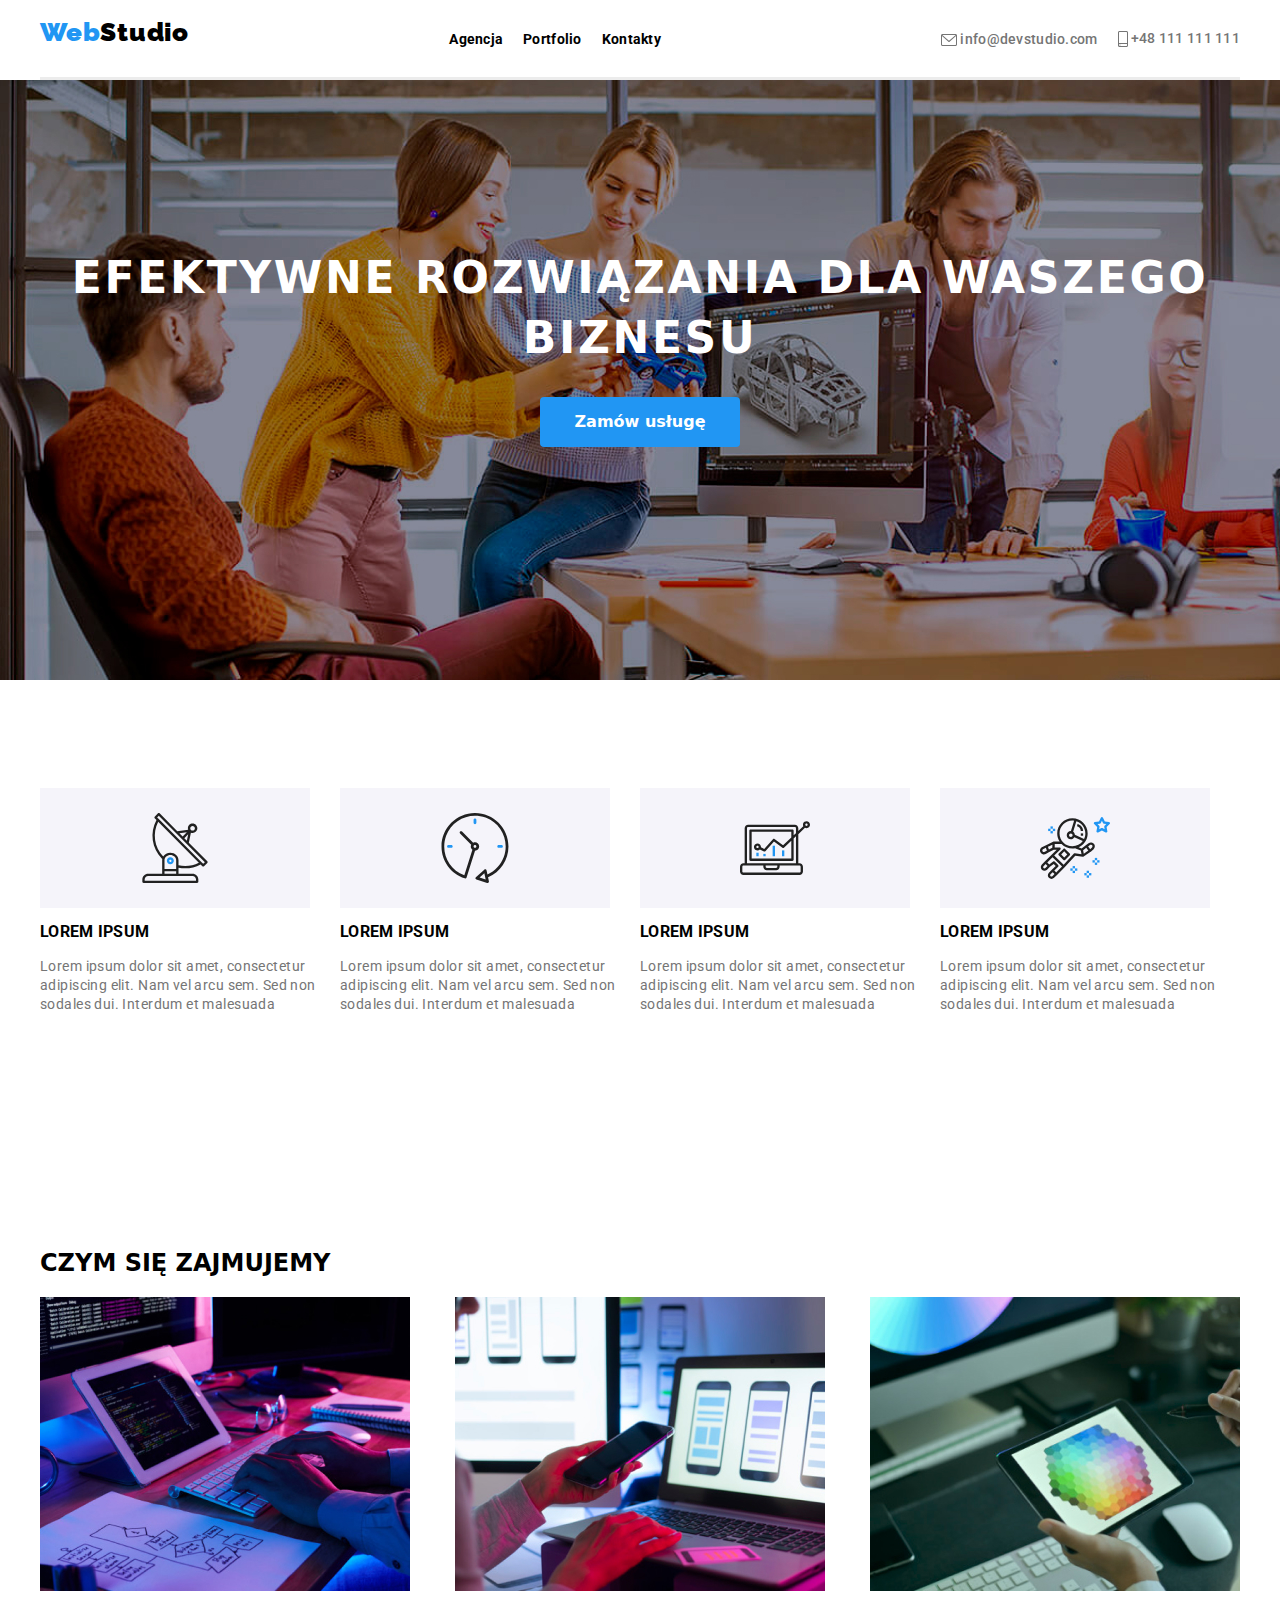
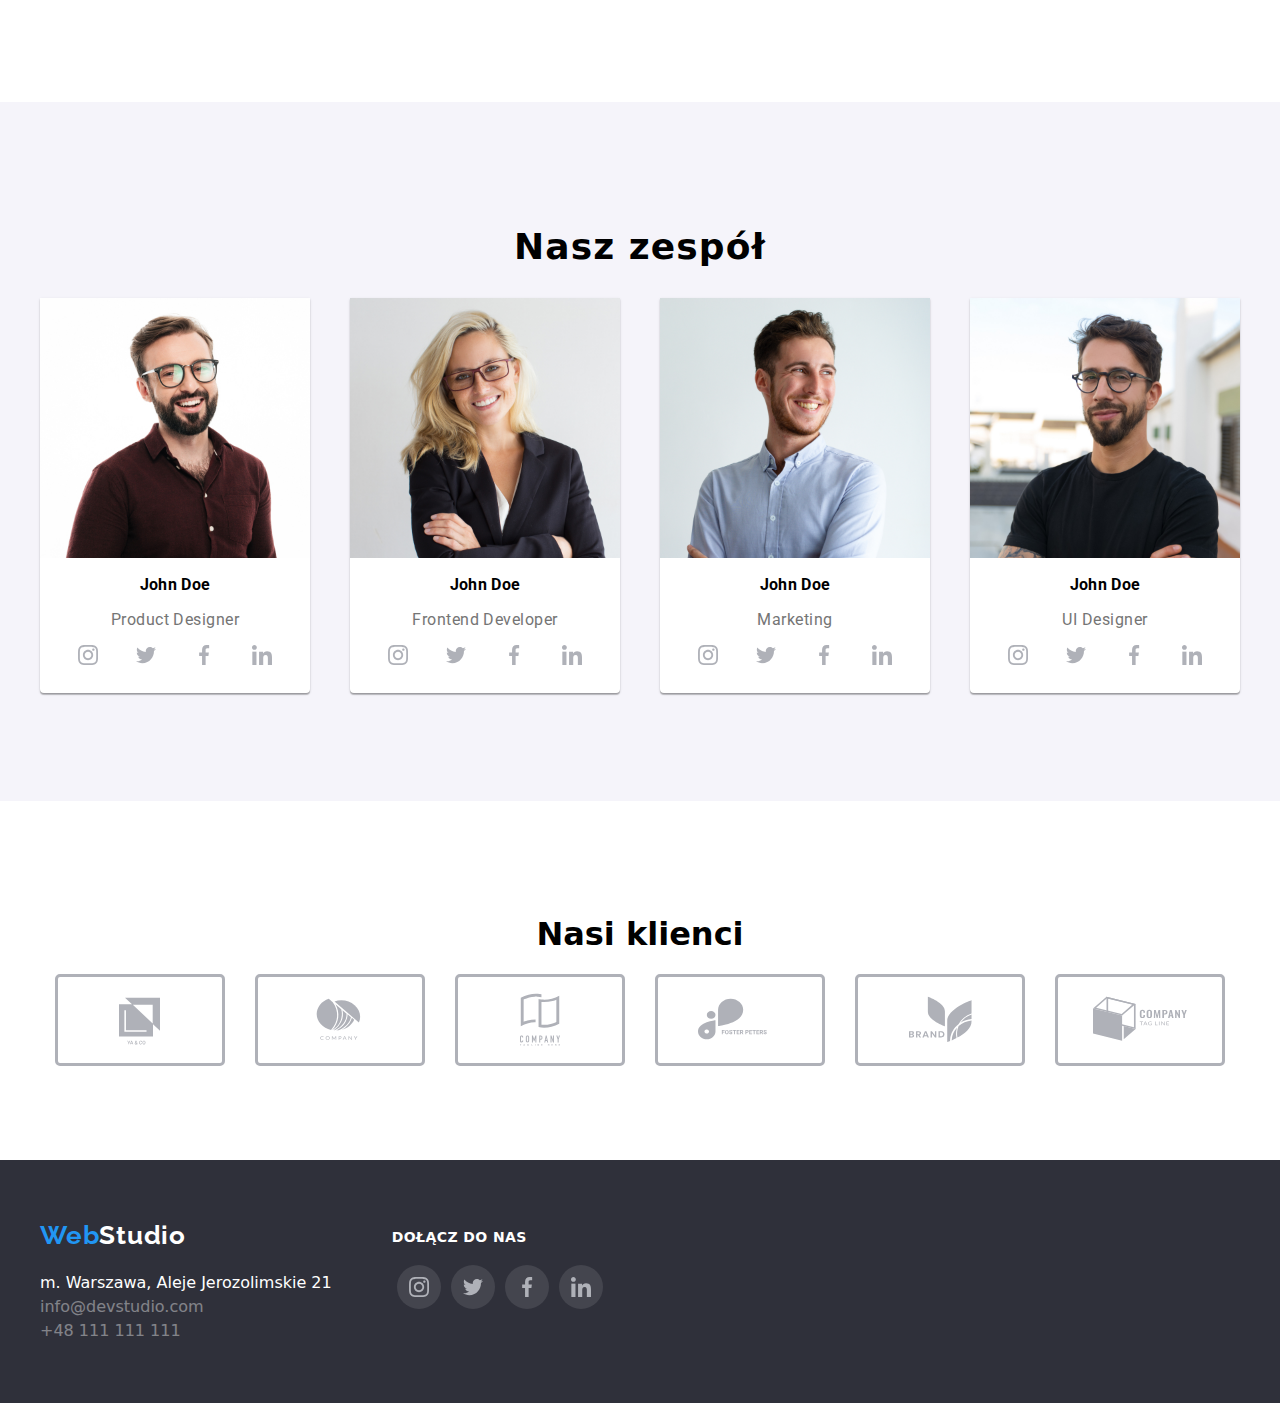
==== commit 761b6bb4: "Footer r." ====
--- a/index.html
+++ b/index.html
@@ -573,22 +573,32 @@
           </section>
     </main>
   </body>
-  <footer>
+  <footer class="footer">
     <div class="container">
-    <a href="index.html" class="web2"><span class="blue">Web</span>Studio</a>
-    <div class="join">
-      <h3>DOŁĄCZ DO NAS</h3>
-    </div>
-    <div class="svgcardsf">
-      <div class="eh">
-
-      <div class="blok2">
-        <a>
-                  <svg width="20" height="20" class="svg1" viewBox="0 0 20 20" fill="white" xmlns="http://www.w3.org/2000/svg">
+      <div class="footerc">
+        <a href="index.html" class="web2 logo"><span class="blue">Web</span>Studio</a>
+        <address>
+          <span class="street">m. Warszawa, Aleje Jerozolimskie 21</span>
+          <br>
+  <a href="mailto:info@devstudio.com" class="adresd">
+    info@devstudio.com</a>
+    <br>
+        <!-- Link do numeru telefonu -->
+        <a href="tel:+48111111111" class="adresd">   
+          +48 111 111 111</a>
+        </address>
+      </div>
+
+      <div class="cfooter-social">
+        <h3>Dołącz do nas</h3>
+<ul class="footer-social">
+  <li class="sociall">
+    <a class="socialicon">
+<svg width="20" height="20" class="svg1" viewBox="0 0 20 20" fill="none" xmlns="http://www.w3.org/2000/svg">
 <g clip-path="url(#clip0_2286_904)">
-<path d="M19.9804 5.88005C19.9336 4.81738 19.7617 4.0868 19.5156 3.45374C19.2616 2.78176 18.8709 2.18014 18.359 1.68002C17.8589 1.1721 17.2533 0.777435 16.5891 0.527447C15.9524 0.281274 15.2256 0.109427 14.163 0.0625732C13.0924 0.0117516 12.7525 0 10.0371 0C7.32173 0 6.98185 0.0117516 5.91521 0.0586052C4.85253 0.105459 4.12195 0.277459 3.48904 0.523479C2.81692 0.777435 2.2153 1.16814 1.71517 1.68002C1.20726 2.18014 0.812743 2.78573 0.562603 3.44992C0.31643 4.0868 0.144583 4.81341 0.0977294 5.87609C0.0469078 6.9467 0.0351562 7.28658 0.0351562 10.002C0.0351562 12.7173 0.0469078 13.0572 0.0937614 14.1239C0.140615 15.1865 0.312615 15.9171 0.558787 16.5502C0.812743 17.2221 1.20726 17.8238 1.71517 18.3239C2.2153 18.8318 2.82088 19.2265 3.48508 19.4765C4.12195 19.7226 4.84856 19.8945 5.91139 19.9413C6.97788 19.9883 7.31791 19.9999 10.0333 19.9999C12.7487 19.9999 13.0885 19.9883 14.1552 19.9413C15.2179 19.8945 15.9484 19.7226 16.5813 19.4765C17.9254 18.9568 18.9881 17.8941 19.5078 16.5502C19.7538 15.9133 19.9258 15.1865 19.9727 14.1239C20.0195 13.0572 20.0313 12.7173 20.0313 10.002C20.0313 7.28658 20.0273 6.9467 19.9804 5.88005ZM18.1794 14.0457C18.1364 15.0225 17.9723 15.5499 17.8356 15.9015C17.4995 16.7728 16.808 17.4643 15.9367 17.8004C15.5851 17.9372 15.0538 18.1012 14.0809 18.1441C13.026 18.1911 12.7096 18.2027 10.0411 18.2027C7.37255 18.2027 7.05221 18.1911 6.00113 18.1441C5.02438 18.1012 4.49693 17.9372 4.1453 17.8004C3.71171 17.6402 3.31704 17.3862 2.9967 17.0541C2.6646 16.7298 2.41065 16.3391 2.2504 15.9055C2.11365 15.5539 1.94959 15.0225 1.90671 14.0497C1.8597 12.9948 1.8481 12.6783 1.8481 10.0097C1.8481 7.34122 1.8597 7.02087 1.90671 5.96995C1.94959 4.99319 2.11365 4.46575 2.2504 4.11412C2.41065 3.68038 2.6646 3.28586 3.00067 2.96536C3.32483 2.63327 3.71553 2.37931 4.14927 2.21921C4.5009 2.08247 5.03231 1.9184 6.0051 1.87537C7.05999 1.82851 7.37652 1.81676 10.0449 1.81676C12.7174 1.81676 13.0337 1.82851 14.0848 1.87537C15.0616 1.9184 15.589 2.08247 15.9407 2.21921C16.3742 2.37931 16.7689 2.63327 17.0893 2.96536C17.4213 3.28967 17.6753 3.68038 17.8356 4.11412C17.9723 4.46575 18.1364 4.99701 18.1794 5.96995C18.2263 7.02484 18.238 7.34122 18.238 10.0097C18.238 12.6783 18.2263 12.9908 18.1794 14.0457Z" fill="white"/>
-<path d="M10.0371 4.8642C7.20074 4.8642 4.89941 7.16537 4.89941 10.0019C4.89941 12.8385 7.20074 15.1396 10.0371 15.1396C12.8737 15.1396 15.1749 12.8385 15.1749 10.0019C15.1749 7.16537 12.8737 4.8642 10.0371 4.8642ZM10.0371 13.3346C8.19702 13.3346 6.70442 11.8422 6.70442 10.0019C6.70442 8.16165 8.19702 6.66921 10.0371 6.66921C11.8774 6.66921 13.3698 8.16165 13.3698 10.0019C13.3698 11.8422 11.8774 13.3346 10.0371 13.3346Z" fill="white"/>
-<path d="M16.5775 4.6611C16.5775 5.32346 16.0404 5.86052 15.3779 5.86052C14.7155 5.86052 14.1785 5.32346 14.1785 4.6611C14.1785 3.99858 14.7155 3.46167 15.3779 3.46167C16.0404 3.46167 16.5775 3.99858 16.5775 4.6611Z" fill="white"/>
+<path d="M19.9804 5.88005C19.9336 4.81738 19.7617 4.0868 19.5156 3.45374C19.2616 2.78176 18.8709 2.18014 18.359 1.68002C17.8589 1.1721 17.2533 0.777435 16.5891 0.527447C15.9524 0.281274 15.2256 0.109427 14.163 0.0625732C13.0924 0.0117516 12.7525 0 10.0371 0C7.32173 0 6.98185 0.0117516 5.91521 0.0586052C4.85253 0.105459 4.12195 0.277459 3.48904 0.523479C2.81692 0.777435 2.2153 1.16814 1.71517 1.68002C1.20726 2.18014 0.812743 2.78573 0.562603 3.44992C0.31643 4.0868 0.144583 4.81341 0.0977294 5.87609C0.0469078 6.9467 0.0351562 7.28658 0.0351562 10.002C0.0351562 12.7173 0.0469078 13.0572 0.0937614 14.1239C0.140615 15.1865 0.312615 15.9171 0.558787 16.5502C0.812743 17.2221 1.20726 17.8238 1.71517 18.3239C2.2153 18.8318 2.82088 19.2265 3.48508 19.4765C4.12195 19.7226 4.84856 19.8945 5.91139 19.9413C6.97788 19.9883 7.31791 19.9999 10.0333 19.9999C12.7487 19.9999 13.0885 19.9883 14.1552 19.9413C15.2179 19.8945 15.9484 19.7226 16.5813 19.4765C17.9254 18.9568 18.9881 17.8941 19.5078 16.5502C19.7538 15.9133 19.9258 15.1865 19.9727 14.1239C20.0195 13.0572 20.0313 12.7173 20.0313 10.002C20.0313 7.28658 20.0273 6.9467 19.9804 5.88005ZM18.1794 14.0457C18.1364 15.0225 17.9723 15.5499 17.8356 15.9015C17.4995 16.7728 16.808 17.4643 15.9367 17.8004C15.5851 17.9372 15.0538 18.1012 14.0809 18.1441C13.026 18.1911 12.7096 18.2027 10.0411 18.2027C7.37255 18.2027 7.05221 18.1911 6.00113 18.1441C5.02438 18.1012 4.49693 17.9372 4.1453 17.8004C3.71171 17.6402 3.31704 17.3862 2.9967 17.0541C2.6646 16.7298 2.41065 16.3391 2.2504 15.9055C2.11365 15.5539 1.94959 15.0225 1.90671 14.0497C1.8597 12.9948 1.8481 12.6783 1.8481 10.0097C1.8481 7.34122 1.8597 7.02087 1.90671 5.96995C1.94959 4.99319 2.11365 4.46575 2.2504 4.11412C2.41065 3.68038 2.6646 3.28586 3.00067 2.96536C3.32483 2.63327 3.71553 2.37931 4.14927 2.21921C4.5009 2.08247 5.03231 1.9184 6.0051 1.87537C7.05999 1.82851 7.37652 1.81676 10.0449 1.81676C12.7174 1.81676 13.0337 1.82851 14.0848 1.87537C15.0616 1.9184 15.589 2.08247 15.9407 2.21921C16.3742 2.37931 16.7689 2.63327 17.0893 2.96536C17.4213 3.28967 17.6753 3.68038 17.8356 4.11412C17.9723 4.46575 18.1364 4.99701 18.1794 5.96995C18.2263 7.02484 18.238 7.34122 18.238 10.0097C18.238 12.6783 18.2263 12.9908 18.1794 14.0457Z"/>
+<path d="M10.0371 4.8642C7.20074 4.8642 4.89941 7.16537 4.89941 10.0019C4.89941 12.8385 7.20074 15.1396 10.0371 15.1396C12.8737 15.1396 15.1749 12.8385 15.1749 10.0019C15.1749 7.16537 12.8737 4.8642 10.0371 4.8642ZM10.0371 13.3346C8.19702 13.3346 6.70442 11.8422 6.70442 10.0019C6.70442 8.16165 8.19702 6.66921 10.0371 6.66921C11.8774 6.66921 13.3698 8.16165 13.3698 10.0019C13.3698 11.8422 11.8774 13.3346 10.0371 13.3346Z"/>
+<path d="M16.5775 4.6611C16.5775 5.32346 16.0404 5.86052 15.3779 5.86052C14.7155 5.86052 14.1785 5.32346 14.1785 4.6611C14.1785 3.99858 14.7155 3.46167 15.3779 3.46167C16.0404 3.46167 16.5775 3.99858 16.5775 4.6611Z"/>
 </g>
 <defs>
 <clipPath id="clip0_2286_904">
@@ -597,13 +607,13 @@
 </defs>
 </svg>
 </a>
-</div>
-
-<div class="blok2">
-  <a>
-<svg width="20" height="20" class="svg2" viewBox="0 0 20 20" fill="white" xmlns="http://www.w3.org/2000/svg">
+  </li>
+
+  <li class="sociall">
+    <a class="socialicon">
+<svg width="20" height="20" class="svg2" viewBox="0 0 20 20" fill="none" xmlns="http://www.w3.org/2000/svg">
 <g clip-path="url(#clip0_2286_898)">
-<path d="M20 3.79875C19.2563 4.125 18.4637 4.34125 17.6375 4.44625C18.4875 3.93875 19.1363 3.14125 19.4412 2.18C18.6488 2.6525 17.7738 2.98625 16.8412 3.1725C16.0887 2.37125 15.0162 1.875 13.8462 1.875C11.5763 1.875 9.74875 3.7175 9.74875 5.97625C9.74875 6.30125 9.77625 6.61375 9.84375 6.91125C6.435 6.745 3.41875 5.11125 1.3925 2.6225C1.03875 3.23625 0.83125 3.93875 0.83125 4.695C0.83125 6.115 1.5625 7.37375 2.6525 8.1025C1.99375 8.09 1.3475 7.89875 0.8 7.5975C0.8 7.61 0.8 7.62625 0.8 7.6425C0.8 9.635 2.22125 11.29 4.085 11.6712C3.75125 11.7625 3.3875 11.8062 3.01 11.8062C2.7475 11.8062 2.4825 11.7913 2.23375 11.7362C2.765 13.36 4.2725 14.5538 6.065 14.5925C4.67 15.6838 2.89875 16.3412 0.98125 16.3412C0.645 16.3412 0.3225 16.3263 0 16.285C1.81625 17.4563 3.96875 18.125 6.29 18.125C13.835 18.125 17.96 11.875 17.96 6.4575C17.96 6.27625 17.9538 6.10125 17.945 5.9275C18.7588 5.35 19.4425 4.62875 20 3.79875Z" fill="white"/>
+<path d="M20 3.79875C19.2563 4.125 18.4637 4.34125 17.6375 4.44625C18.4875 3.93875 19.1363 3.14125 19.4412 2.18C18.6488 2.6525 17.7738 2.98625 16.8412 3.1725C16.0887 2.37125 15.0162 1.875 13.8462 1.875C11.5763 1.875 9.74875 3.7175 9.74875 5.97625C9.74875 6.30125 9.77625 6.61375 9.84375 6.91125C6.435 6.745 3.41875 5.11125 1.3925 2.6225C1.03875 3.23625 0.83125 3.93875 0.83125 4.695C0.83125 6.115 1.5625 7.37375 2.6525 8.1025C1.99375 8.09 1.3475 7.89875 0.8 7.5975C0.8 7.61 0.8 7.62625 0.8 7.6425C0.8 9.635 2.22125 11.29 4.085 11.6712C3.75125 11.7625 3.3875 11.8062 3.01 11.8062C2.7475 11.8062 2.4825 11.7913 2.23375 11.7362C2.765 13.36 4.2725 14.5538 6.065 14.5925C4.67 15.6838 2.89875 16.3412 0.98125 16.3412C0.645 16.3412 0.3225 16.3263 0 16.285C1.81625 17.4563 3.96875 18.125 6.29 18.125C13.835 18.125 17.96 11.875 17.96 6.4575C17.96 6.27625 17.9538 6.10125 17.945 5.9275C18.7588 5.35 19.4425 4.62875 20 3.79875Z"/>
 </g>
 <defs>
 <clipPath id="clip0_2286_898">
@@ -612,13 +622,13 @@
 </defs>
 </svg>
 </a>
-</div>
-
-<div class="blok2">
-  <a>
-<svg width="20" height="20" class="svg3" viewBox="0 0 20 20" fill="white" xmlns="http://www.w3.org/2000/svg">
+  </li>
+
+  <li class="sociall">
+    <a class="socialicon">
+<svg width="20" height="20" class="svg3" viewBox="0 0 20 20" fill="none" xmlns="http://www.w3.org/2000/svg">
 <g clip-path="url(#clip0_2286_894)">
-<path d="M13.3309 3.32083H15.1567V0.140833C14.8417 0.0975 13.7584 0 12.4967 0C9.86422 0 8.06088 1.65583 8.06088 4.69917V7.5H5.15588V11.055H8.06088V20H11.6226V11.0558H14.4101L14.8526 7.50083H11.6217V5.05167C11.6226 4.02417 11.8992 3.32083 13.3309 3.32083Z" fill="white"/>
+<path d="M13.3309 3.32083H15.1567V0.140833C14.8417 0.0975 13.7584 0 12.4967 0C9.86422 0 8.06088 1.65583 8.06088 4.69917V7.5H5.15588V11.055H8.06088V20H11.6226V11.0558H14.4101L14.8526 7.50083H11.6217V5.05167C11.6226 4.02417 11.8992 3.32083 13.3309 3.32083Z"/>
 </g>
 <defs>
 <clipPath id="clip0_2286_894">
@@ -627,15 +637,15 @@
 </defs>
 </svg>
 </a>
-</div>
-
-<div class="blok2">
-  <a>
-<svg width="20" height="20" class="svg4" viewBox="0 0 20 20" fill="white" xmlns="http://www.w3.org/2000/svg">
+  </li>
+
+  <li class="sociall">
+    <a class="socialicon">
+<svg width="20" height="20" class="svg4" viewBox="0 0 20 20" fill="none" xmlns="http://www.w3.org/2000/svg">
 <g clip-path="url(#clip0_2286_888)">
-<path d="M19.995 20V19.9992H20V12.6642C20 9.07587 19.2275 6.31171 15.0325 6.31171C13.0158 6.31171 11.6625 7.41837 11.11 8.46754H11.0517V6.64671H7.07416V19.9992H11.2158V13.3875C11.2158 11.6467 11.5458 9.96337 13.7017 9.96337C15.8258 9.96337 15.8575 11.95 15.8575 13.4992V20H19.995Z" fill="white"/>
-<path d="M0.330017 6.64746H4.47668V20H0.330017V6.64746Z" fill="white"/>
-<path d="M2.40167 0C1.07583 0 0 1.07583 0 2.40167C0 3.7275 1.07583 4.82583 2.40167 4.82583C3.7275 4.82583 4.80333 3.7275 4.80333 2.40167C4.8025 1.07583 3.72667 0 2.40167 0V0Z" fill="white"/>
+<path d="M19.995 20V19.9992H20V12.6642C20 9.07587 19.2275 6.31171 15.0325 6.31171C13.0158 6.31171 11.6625 7.41837 11.11 8.46754H11.0517V6.64671H7.07416V19.9992H11.2158V13.3875C11.2158 11.6467 11.5458 9.96337 13.7017 9.96337C15.8258 9.96337 15.8575 11.95 15.8575 13.4992V20H19.995Z"/>
+<path d="M0.330017 6.64746H4.47668V20H0.330017V6.64746Z"/>
+<path d="M2.40167 0C1.07583 0 0 1.07583 0 2.40167C0 3.7275 1.07583 4.82583 2.40167 4.82583C3.7275 4.82583 4.80333 3.7275 4.80333 2.40167C4.8025 1.07583 3.72667 0 2.40167 0V0Z"/>
 </g>
 <defs>
 <clipPath id="clip0_2286_888">
@@ -643,15 +653,10 @@
 </clipPath>
 </defs>
 </svg>
-</a>
-</div>
-</div>
-</div>
-    <address>
-      <p class="city">m. Warszawa, Aleje Jerozolimskie 21</p> 
-      <a href="mailto:info@example.com" class="mail">info@example.com</a>
-      <a href="tel:+48111111111" class="tel1">+48 111 111 111</a>
-    </address>
+    </a>
+  </li>
+</ul>
+      </div>
     </div>
   </footer>
 </html>
--- a/style/styles.css
+++ b/style/styles.css
@@ -56,10 +56,6 @@
   justify-content: center;
 }
 
-.container {
-  text-align: center;
-  justify-content: center;
-}
 .biznes {
   display: flex;
   justify-content: center;
@@ -188,6 +184,10 @@
   color: #2196f3;
 }
 
+.white {
+  color: #ffffff;
+}
+
 .containers {
   padding-top: 94px;
   display: flex;
@@ -286,6 +286,10 @@
   line-height: 42px;
   text-align: center;
   letter-spacing: 0.03em;
+}
+
+.teamc h3 {
+  text-align: center;
 }
 
 .teamc p {
@@ -607,33 +611,42 @@
   letter-spacing: 0.03em;
 }
 
-footer {
-  background-color: #2f303a;
-  padding-top: 40px;
-  padding-bottom: 40px;
-  height: 252px;
-  display: flex;
-  align-items: center;
-}
-
 footer svg {
   cursor: pointer;
 }
 
+.footer {
+  background-color: #2f303a;
+  color: rgb(255, 255, 255);
+  font-size: 16px;
+  line-height: 1.5;
+}
+
+.footerc {
+  padding-top: 60px;
+  padding-bottom: 60px;
+}
+
+.footer > .container {
+  display: flex;
+  align-items: start;
+}
+
 .footercp {
   background-color: #2f303a;
 }
 .web2 {
-  font-family: "Raleway";
-  font-style: normal;
+  /* identical to box height */
+  color: white;
+}
+
+.logo {
+  font-family: Raleway, "sans-serif";
   font-weight: 700;
   font-size: 26px;
-  line-height: 31px;
-  /* identical to box height */
-  color: white;
-  letter-spacing: 0.03em;
-  display: flex;
-  width: 145px;
+  font-style: normal;
+  line-height: 1.19;
+  letter-spacing: 0.03em;
 }
 
 .foot a {
@@ -666,23 +679,7 @@
   color: #ffffff;
 }
 
-address {
-  display: flex;
-  flex-direction: column;
-  text-align: left;
-  width: 250px;
-}
-
 address a {
-  font-family: "Roboto";
-  font-style: normal;
-  font-weight: 400;
-  font-size: 14px;
-  line-height: 24px;
-  /* or 171% */
-  letter-spacing: 0.03em;
-  color: rgba(255, 255, 255, 0.6);
-  padding-top: 15px;
 }
 
 .mail {
@@ -773,27 +770,27 @@
 }
 
 .svg1:hover {
-  box-shadow: 0 0 0 8px #2196f3;
+  box-shadow: 0 0 0 10px #2196f3;
   background-color: #2196f3;
   border-radius: 40%;
   fill: white;
 }
 
 .svg2:hover {
-  box-shadow: 0 0 0 8px #2196f3;
+  box-shadow: 0 0 0 10px #2196f3;
   background-color: #2196f3;
   border-radius: 40%;
   fill: white;
 }
 .svg3:hover {
-  box-shadow: 0 0 0 8px #2196f3;
+  box-shadow: 0 0 0 10px #2196f3;
   background-color: #2196f3;
   border-radius: 40%;
   fill: white;
 }
 
 .svg4:hover {
-  box-shadow: 0 0 0 8px #2196f3;
+  box-shadow: 0 0 0 10px #2196f3;
   background-color: #2196f3;
   border-radius: 40%;
   fill: white;
@@ -839,3 +836,52 @@
 .svgcards:hover {
   fill: #eeeeee;
 }
+
+.adresd {
+  color: rgb(255, 255, 255);
+  opacity: 0.4;
+}
+
+address {
+  font-style: normal;
+  margin-top: 20px;
+}
+
+.cfooter-social {
+  display: flex;
+  flex-wrap: wrap;
+  max-width: 206px;
+}
+
+.footer-social {
+  display: flex;
+  align-items: center;
+  margin-left: 55px;
+  margin-top: 0px;
+}
+
+.footer h3 {
+  font-weight: 700;
+  font-size: 14px;
+  line-height: 16px;
+  letter-spacing: 0.03em;
+  text-transform: uppercase;
+  color: rgb(255, 255, 255);
+  margin-left: 60px;
+  display: block;
+  padding-top: 55px;
+  margin-bottom: 20px;
+}
+
+.socialicon {
+  display: flex;
+  justify-content: center;
+  align-items: center;
+  align-self: center;
+  width: 44px;
+  height: 44px;
+  margin-left: 10px;
+  background-color: rgba(255, 255, 255, 0.1);
+  color: rgb(255, 255, 255);
+  border-radius: 50%;
+}
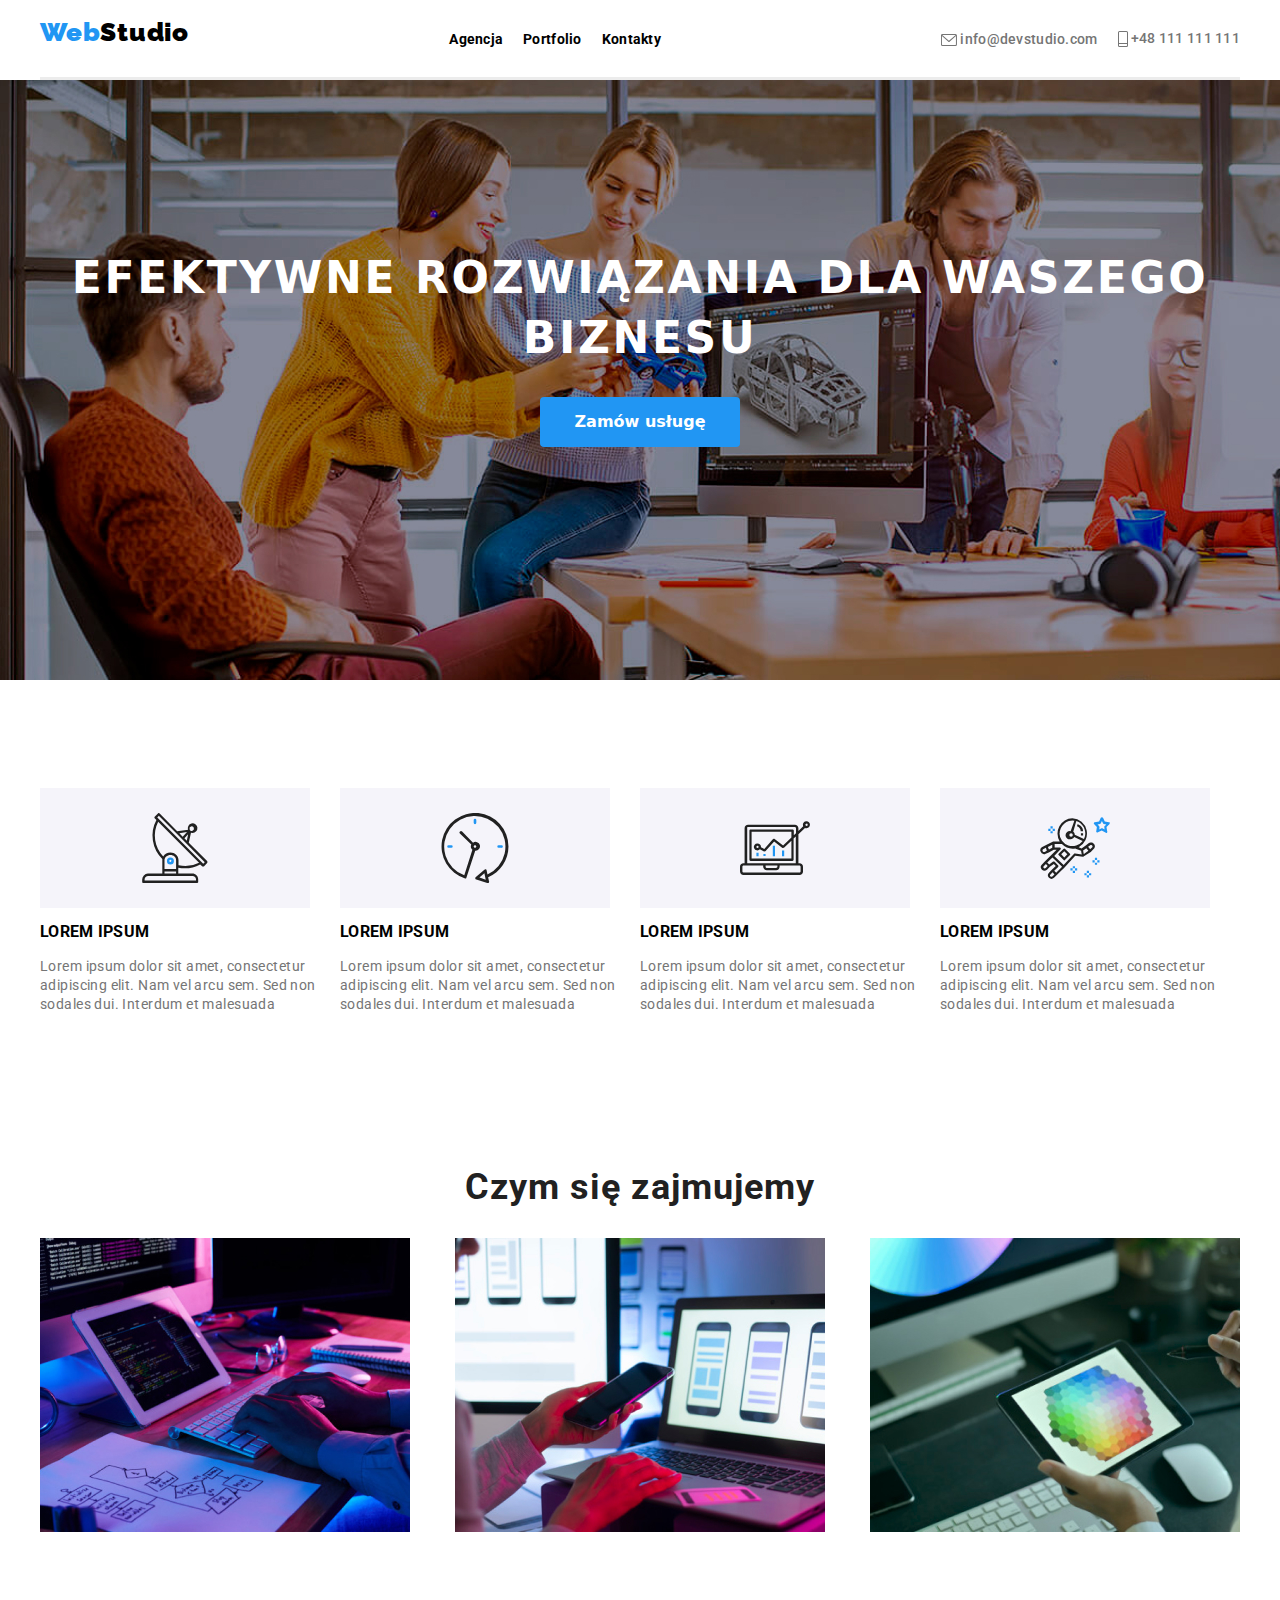
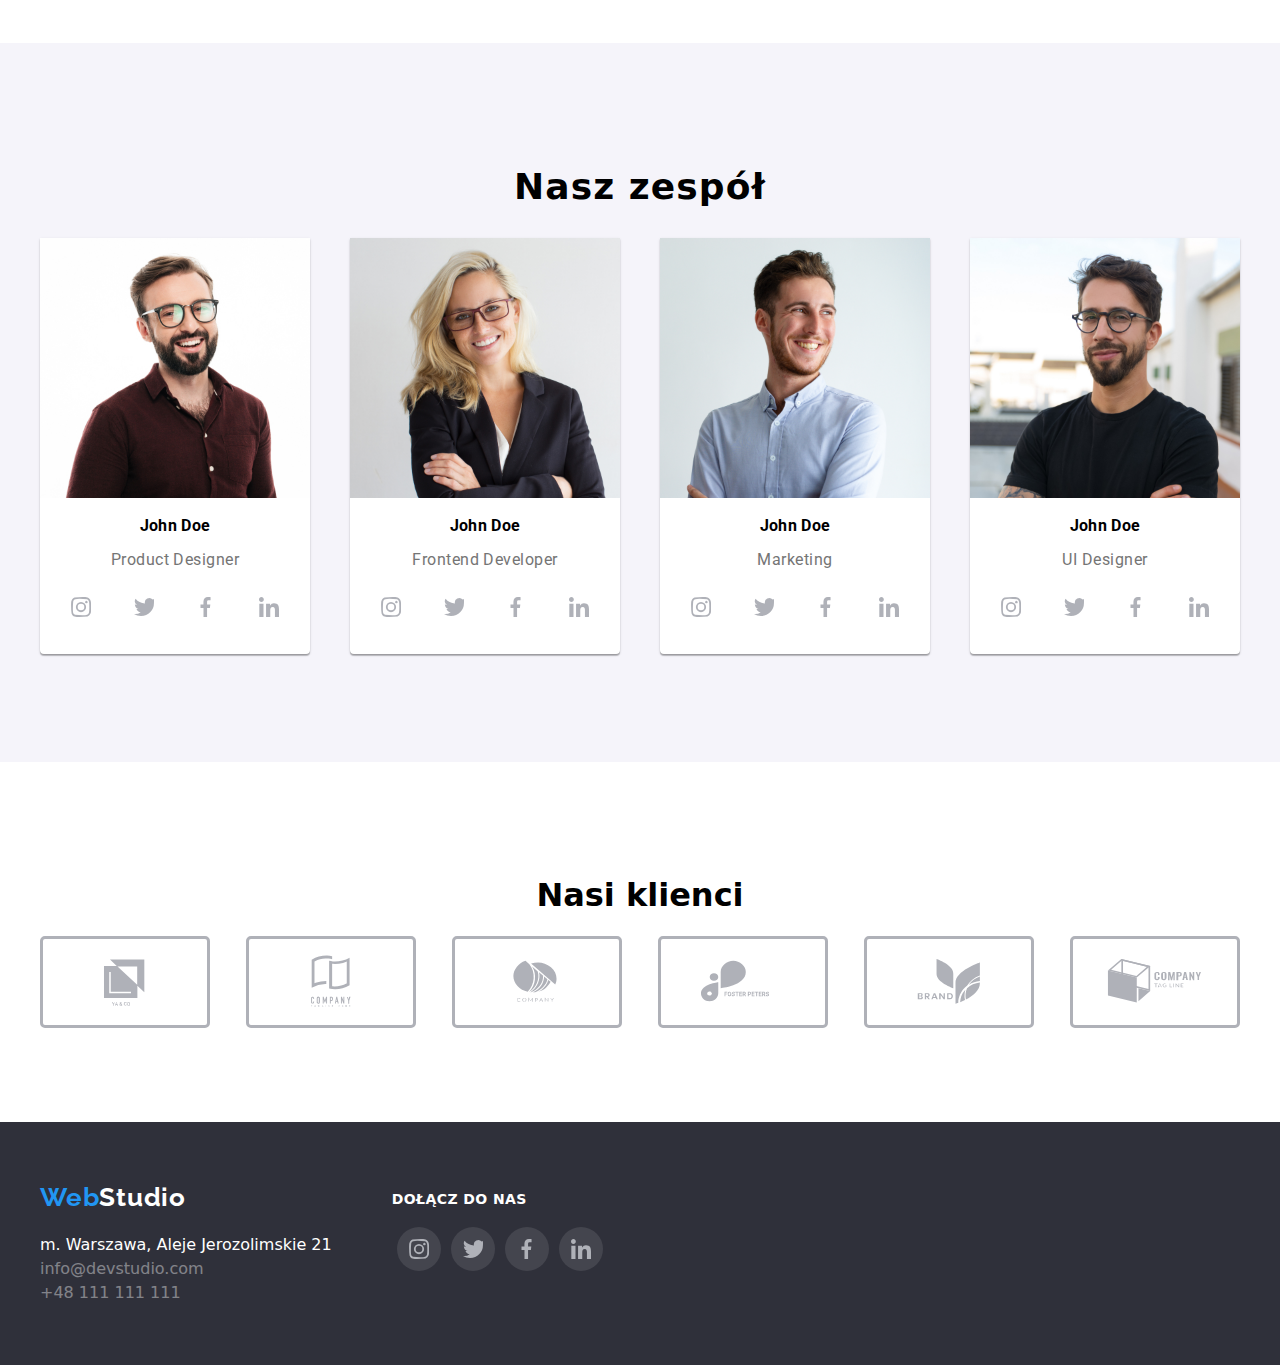
==== commit 4aeab9fc: "Poprawiony SVG i Linkedin" ====
--- a/index.html
+++ b/index.html
@@ -29,14 +29,16 @@
       </nav>
       <div class="info">
         <!-- Link do adresu e-mail  -->
-  <a href="mailto:info@devstudio.com" class="mail"><svg width="16" height="12" viewBox="0 0 16 12" class="box" xmlns="http://www.w3.org/2000/svg">
-<path d="M14.5 0H1.50001C0.672854 0 0 0.672853 0 1.50001V10.5C0 11.3271 0.672854 12 1.50001 12H14.5C15.3271 12 16 11.3271 16 10.5V1.50001C16 0.672853 15.3271 0 14.5 0ZM14.5 0.999994C14.5679 0.999994 14.6325 1.01409 14.6916 1.0387L8 6.83838L1.30833 1.0387C1.36742 1.01412 1.43204 0.999994 1.49998 0.999994H14.5ZM14.5 11H1.50001C1.22414 11 0.999996 10.7759 0.999996 10.5V2.09521L7.67236 7.87792C7.76661 7.95944 7.8833 7.99999 8 7.99999C8.1167 7.99999 8.23339 7.95948 8.32764 7.87792L15 2.09521V10.5C15 10.7759 14.7759 11 14.5 11Z"/>
+  <a href="mailto:info@devstudio.com" class="mail">
+    
+           <svg class="headersvg">
+<use href="/images/icons.svg#mail"></use>
 </svg>
     info@devstudio.com</a>
         <!-- Link do numeru telefonu -->
-        <a href="tel:+48111111111" class="tel1">    <svg width="10" height="16" viewBox="0 0 10 16" class="box" fill="none" xmlns="http://www.w3.org/2000/svg">
-<path d="M8.5 0H1.5C0.672848 0 0 0.672848 0 1.5V14.5C0 15.3272 0.672848 16 1.5 16H8.5C9.32715 16 10 15.3272 10 14.5V1.5C10 0.672848 9.32715 0 8.5 0ZM1.5 1H8.5C8.77588 1 9 1.22412 9 1.5V12H1V1.5C1 1.22412 1.22412 1 1.5 1ZM8.5 15H1.5C1.22412 15 1 14.7759 1 14.5V13H9V14.5C9 14.7759 8.77588 15 8.5 15Z"/>
-<path d="M2.35355 13.7389C2.54882 13.9213 2.54882 14.2169 2.35355 14.3992C2.15828 14.5816 1.84172 14.5816 1.64645 14.3992C1.45118 14.2169 1.45118 13.9213 1.64645 13.7389C1.84172 13.5566 2.15828 13.5566 2.35355 13.7389Z"/>
+        <a href="tel:+48111111111" class="tel1">    
+          <svg class="headersvg2">
+<use href="/images/icons.svg#phone"></use>
 </svg>
           +48 111 111 111</a>
         </div>
@@ -55,10 +57,10 @@
         <div class="container">
           <ul>
             <li>
-              <div class="sat">    
-                 <svg width="70" height="70" viewBox="0 0 70 70" fill="none" xmlns="http://www.w3.org/2000/svg">
-<path d="M67.3163 48.3385L48.8468 29.7337L50.8966 19.6373C51.4256 19.8438 51.9879 19.9517 52.5556 19.9558H52.5696C55.1777 19.9866 57.3169 17.8974 57.3479 15.2893C57.3788 12.6812 55.2894 10.542 52.6813 10.5111C50.0732 10.4803 47.934 12.5695 47.9031 15.1776C47.8965 15.7357 47.9888 16.2905 48.176 16.8163L37.326 18.1405L19.6276 0.35C19.4105 0.128479 19.1141 0.00247917 18.804 0C18.4977 0.00160417 18.2044 0.123521 17.9873 0.3395L14.6786 3.6295C14.2232 4.08508 14.2232 4.82358 14.6786 5.27917L16.459 7.08517C9.56162 19.7681 11.8019 35.4741 21.9703 45.7228C22.0636 45.8121 22.1718 45.8843 22.29 45.9363C22.2165 46.3311 22.1781 46.7317 22.1756 47.1333V60.6667H8.17562C4.95562 60.6705 2.34608 63.28 2.34229 66.5V68.8333C2.34229 69.4776 2.86466 70 3.50895 70H57.1756C57.8199 70 58.3423 69.4776 58.3423 68.8333V66.5C58.3385 63.28 55.729 60.6705 52.509 60.6667H38.509V54.6688C40.7021 55.1288 42.9367 55.3633 45.1776 55.3688C50.5548 55.363 55.8464 54.0225 60.5776 51.4675L62.3673 53.2677C62.5844 53.4892 62.8808 53.6152 63.191 53.6177C63.4972 53.6161 63.7905 53.4941 64.0076 53.2782L67.3163 49.9882C67.7717 49.5326 67.7717 48.7941 67.3163 48.3385ZM50.9246 13.6348C51.8383 12.726 53.3157 12.7301 54.2244 13.6437C55.1332 14.5574 55.1291 16.0348 54.2155 16.9435C53.7781 17.3785 53.1864 17.6226 52.5695 17.6225H52.5625C51.2739 17.6158 50.2345 16.5658 50.2412 15.2771C50.2445 14.6602 50.4918 14.0699 50.9291 13.6348H50.9246ZM48.1783 21.301L46.8693 27.7445L44.298 25.158L48.1783 21.301ZM46.853 19.3282L42.653 23.5037L39.4038 20.237L46.853 19.3282ZM52.509 63C54.442 63 56.009 64.567 56.009 66.5V67.6667H4.67562V66.5C4.67562 64.567 6.2426 63 8.17562 63H52.509ZM36.1756 58.3333V60.6667H24.509V58.3333H36.1756ZM24.509 56V47.1333C24.509 44.303 27.1258 42 30.3423 42C33.5588 42 36.1756 44.303 36.1756 47.1333V56H24.509ZM38.509 52.29V47.1333C38.509 43.0162 34.8456 39.6667 30.3423 39.6667C27.4306 39.622 24.7079 41.1041 23.165 43.5738C14.2887 34.2249 12.2899 20.2875 18.1805 8.82073L58.872 49.7455C52.5886 52.9419 45.3857 53.8418 38.509 52.29ZM63.2038 50.7943L61.56 49.1412L18.7923 6.11567L17.1415 4.46133L18.7923 2.81633L36.15 20.272C36.1581 20.272 36.1628 20.2872 36.171 20.293L64.8593 49.1493L63.2038 50.7943Z" fill="#212121"/>
-<path d="M30.3528 44.3333H30.3423C28.4093 44.3304 26.84 45.895 26.837 47.8281C26.8341 49.7611 28.3988 51.3304 30.3318 51.3333H30.3423C32.2753 51.3362 33.8446 49.7716 33.8475 47.8386C33.8505 45.9055 32.2858 44.3362 30.3528 44.3333ZM31.1695 48.6605C30.9498 48.8789 30.6522 49.0012 30.3423 49C29.698 48.9966 29.1784 48.4716 29.1817 47.8273C29.1834 47.5189 29.307 47.2237 29.5256 47.0062C29.7428 46.7902 30.036 46.6683 30.3423 46.6667C30.9866 46.67 31.5062 47.195 31.5028 47.8393C31.5012 48.1477 31.3776 48.4429 31.159 48.6605H31.1695Z" fill="#2196F3"/>
+              <div>
+       <div class="sat">
+                  <svg class="svg-lor">
+<use href="/images/icons.svg#sat"></use>
 </svg>
 </div>
               <h3>LOREM IPSUM</h3>
@@ -68,20 +70,11 @@
                 </p>
             </li>
 
-    <li>
+  <li>
+
        <div class="sat">
-        <svg width="70" height="70" viewBox="0 0 70 70" fill="none" xmlns="http://www.w3.org/2000/svg">
-<g clip-path="url(#clip0_2286_766)">
-<path d="M68.4614 33.4715C68.4576 14.9819 53.4656 -0.00373771 34.9754 6.99302e-07C16.4858 0.00373911 1.50017 14.9963 1.50391 33.4859C1.50711 48.0502 10.9252 60.9413 24.7995 65.3713C24.9319 65.413 25.0697 65.4343 25.2081 65.4338C25.4719 65.4333 25.7304 65.3628 25.9573 65.2287C26.2527 65.0541 26.4732 64.7764 26.5768 64.449L35.0315 37.6521C37.3429 37.6404 39.2068 35.7568 39.1945 33.4459C39.1827 31.1345 37.2997 29.2706 34.9883 29.2824C34.3666 29.285 33.753 29.4282 33.1944 29.7011L22.0251 18.5302C21.4707 17.9951 20.5879 18.0106 20.0528 18.5644C19.5305 19.1054 19.5305 19.962 20.0528 20.503L31.2162 31.6792C30.3596 33.4277 30.8493 35.5383 32.3895 36.7303L24.3338 62.2647C8.41354 56.4002 0.261689 38.7405 6.12618 22.8203C11.9907 6.90002 29.6503 -1.25183 45.5706 4.61266C61.4909 10.4771 69.6427 28.1374 63.7782 44.0571C60.913 51.8351 55.0261 58.1252 47.4548 61.4989L46.5842 57.3989C46.4251 56.6454 45.6844 56.1636 44.9308 56.3233C44.6931 56.3741 44.4726 56.4857 44.291 56.6475L35.8978 64.1409C35.322 64.653 35.2708 65.5347 35.7835 66.1105C35.9501 66.2974 36.1637 66.4362 36.403 66.5126L47.1188 69.9327C47.8521 70.1682 48.6377 69.765 48.8732 69.0312C48.948 68.7994 48.9603 68.5527 48.9101 68.3145L48.0545 64.2915C60.4452 59.0678 68.4902 46.918 68.4614 33.4715ZM34.9829 32.0766C35.753 32.0766 36.3779 32.7014 36.3779 33.4715C36.3779 34.2422 35.753 34.8665 34.9829 34.8665C34.2123 34.8665 33.588 34.2422 33.588 33.4715C33.588 32.7014 34.2123 32.0766 34.9829 32.0766ZM39.5774 64.5916L44.3551 60.3298L45.6737 66.543L39.5774 64.5916Z" fill="#212121"/>
-<path d="M33.5879 6.96732V9.75723C33.5879 10.5279 34.2122 11.1522 34.9828 11.1522C35.753 11.1522 36.3778 10.5279 36.3778 9.75723V6.96732C36.3778 6.1972 35.753 5.57236 34.9828 5.57236C34.2122 5.57236 33.5879 6.1972 33.5879 6.96732Z" fill="#2196F3"/>
-<path d="M8.4787 32.0765C7.70805 32.0765 7.08374 32.7014 7.08374 33.4715C7.08374 34.2421 7.70805 34.8665 8.4787 34.8665H11.2686C12.0393 34.8665 12.6636 34.2421 12.6636 33.4715C12.6636 32.7014 12.0393 32.0765 11.2686 32.0765H8.4787Z" fill="#2196F3"/>
-<path d="M61.4865 34.8665C62.2572 34.8665 62.8815 34.2421 62.8815 33.4715C62.8815 32.7014 62.2572 32.0765 61.4865 32.0765H58.6966C57.9265 32.0765 57.3016 32.7014 57.3016 33.4715C57.3016 34.2421 57.9265 34.8665 58.6966 34.8665H61.4865Z" fill="#2196F3"/>
-</g>
-<defs>
-<clipPath id="clip0_2286_766">
-<rect width="70" height="70" fill="white"/>
-</clipPath>
-</defs>
+                        <svg class="svg-lor">
+<use href="/images/icons.svg#clock"></use>
 </svg>
 </div>
               <h3>LOREM IPSUM</h3>
@@ -92,20 +85,10 @@
             </li>
 
   <li>
+
       <div class="sat">
-<svg width="70" height="70" viewBox="0 0 70 70" fill="none" xmlns="http://www.w3.org/2000/svg">
-<g clip-path="url(#clip0_2286_776)">
-<path d="M32.6496 32.7351H34.9817V43.2296H32.6496V32.7351Z" fill="#2196F3"/>
-<path d="M41.978 37.3993H44.3101V43.2296H41.978V37.3993Z" fill="#2196F3"/>
-<path d="M23.3211 40.8975H25.6532V43.2296H23.3211V40.8975Z" fill="#2196F3"/>
-<path d="M16.3248 39.7314H18.6569V43.2295H16.3248V39.7314Z" fill="#2196F3"/>
-<path d="M3.49817 61.8865H59.4689C61.4007 61.8865 62.967 60.3202 62.967 58.3883V53.7241C62.967 51.7922 61.4007 50.2259 59.4689 50.2259H58.3028V21.1468L64.9262 14.8724C66.4635 15.6303 68.3242 15.1702 69.3302 13.7815C70.3369 12.3934 70.1957 10.4821 68.9966 9.25681C67.7975 8.03154 65.8901 7.84877 64.4798 8.82409C63.0701 9.79998 62.569 11.6498 63.2933 13.2036L58.3028 17.9345V15.2442C58.3028 13.3124 56.7365 11.7461 54.8046 11.7461H8.16239C6.23054 11.7461 4.66422 13.3124 4.66422 15.2442V50.2259H3.49817C1.56632 50.2259 0 51.7922 0 53.7241V58.3883C0 60.3202 1.56632 61.8865 3.49817 61.8865ZM66.4652 10.58C67.1091 10.58 67.6312 11.1021 67.6312 11.7461C67.6312 12.39 67.1091 12.9121 66.4652 12.9121C65.8212 12.9121 65.2991 12.39 65.2991 11.7461C65.2991 11.1021 65.8212 10.58 66.4652 10.58ZM6.99634 15.2442C6.99634 14.6003 7.51844 14.0782 8.16239 14.0782H54.8046C55.4486 14.0782 55.9707 14.6003 55.9707 15.2442V20.1413L53.6386 22.3573V17.5763C53.6386 16.9324 53.1165 16.4103 52.4725 16.4103H10.4945C9.85055 16.4103 9.32845 16.9324 9.32845 17.5763V46.7277C9.32845 47.3717 9.85055 47.8938 10.4945 47.8938H52.4725C53.1165 47.8938 53.6386 47.3717 53.6386 46.7277V25.5651L55.9707 23.3554V50.2259H6.99634V15.2442ZM17.4908 30.403C15.9131 30.3984 14.5279 31.4495 14.1083 32.9702C13.6886 34.491 14.3383 36.104 15.6951 36.9091C17.0513 37.7142 18.7793 37.512 19.9129 36.4149L23.9662 38.4486C24.4371 38.6844 25.0081 38.5739 25.3583 38.1805L33.9745 28.4871L42.4443 34.8337C42.8987 35.1742 43.5329 35.1378 43.9452 34.7478L51.3065 27.7748V45.5617H11.6606V18.7424H51.3065V24.5619L43.0564 32.3747L34.5154 25.9716C34.0303 25.6084 33.3476 25.6767 32.9445 26.1293L24.2099 35.9571L20.9446 34.3242C20.9685 34.1841 20.9833 34.0429 20.989 33.9011C20.989 31.9693 19.4227 30.403 17.4908 30.403ZM18.6569 33.9011C18.6569 34.5451 18.1348 35.0672 17.4908 35.0672C16.8469 35.0672 16.3248 34.5451 16.3248 33.9011C16.3248 33.2572 16.8469 32.7351 17.4908 32.7351C18.1348 32.7351 18.6569 33.2572 18.6569 33.9011ZM25.6532 52.558H37.3138V53.7241C37.3138 54.368 36.7917 54.8901 36.1477 54.8901H26.8193C26.1753 54.8901 25.6532 54.368 25.6532 53.7241V52.558ZM2.33211 53.7241C2.33211 53.0801 2.85422 52.558 3.49817 52.558H23.3211V53.7241C23.3211 55.6559 24.8874 57.2223 26.8193 57.2223H36.1477C38.0796 57.2223 39.6459 55.6559 39.6459 53.7241V52.558H59.4689C60.1128 52.558 60.6349 53.0801 60.6349 53.7241V58.3883C60.6349 59.0323 60.1128 59.5544 59.4689 59.5544H3.49817C2.85422 59.5544 2.33211 59.0323 2.33211 58.3883V53.7241Z" fill="#212121"/>
-</g>
-<defs>
-<clipPath id="clip0_2286_776">
-<rect width="70" height="70" fill="white"/>
-</clipPath>
-</defs>
+                  <svg class="svg-lor">
+<use href="/images/icons.svg#komp"></use>
 </svg>
 </div>
               <h3>LOREM IPSUM</h3>
@@ -116,29 +99,10 @@
             </li>
 
   <li>
+
     <div class="sat">
-      <svg width="70" height="70" viewBox="0 0 70 70" fill="none" xmlns="http://www.w3.org/2000/svg">
-<path d="M69.9433 9.8964C69.8056 9.47516 69.4416 9.16727 69.0018 9.10301L64.8228 8.49515L62.9526 4.70812C62.5606 3.91008 61.2527 3.91008 60.8608 4.70812L58.9906 8.49515L54.8114 9.10315C54.3716 9.16727 54.0076 9.47421 53.8687 9.89654C53.7323 10.3189 53.8453 10.7832 54.1639 11.0924L57.1891 14.0407L56.4752 18.2034C56.4005 18.6409 56.5802 19.0831 56.9384 19.3445C57.3012 19.6082 57.7748 19.6408 58.168 19.4331L61.9061 17.4672L65.6442 19.4331C65.8146 19.5229 66.0024 19.5672 66.1879 19.5672C66.4294 19.5672 66.671 19.4926 66.874 19.3444C67.2333 19.0831 67.413 18.6408 67.3372 18.2033L66.6233 14.0405L69.6485 11.0923C69.9654 10.7819 70.0798 10.3187 69.9433 9.8964ZM64.5556 12.7991C64.2815 13.0663 64.1555 13.4536 64.2208 13.8316L64.6385 16.2688L62.4499 15.1185C62.2795 15.0286 62.0929 14.9843 61.9061 14.9843C61.7195 14.9843 61.534 15.0286 61.3624 15.1185L59.1736 16.2688L59.5913 13.8316C59.6567 13.4536 59.5306 13.0675 59.2565 12.7991L57.4843 11.0725L59.932 10.7166C60.3124 10.6618 60.6402 10.4226 60.8106 10.0784L61.9049 7.86172L62.9992 10.0784C63.1696 10.4225 63.4974 10.6618 63.8778 10.7166L66.3255 11.0725L64.5556 12.7991Z" fill="#2196F3"/>
-<path d="M57.167 44.8923H54.8336V47.2257H57.167V44.8923Z" fill="#2196F3"/>
-<path d="M57.167 49.5591H54.8336V51.8925H57.167V49.5591Z" fill="#2196F3"/>
-<path d="M59.5004 47.2257H57.167V49.5591H59.5004V47.2257Z" fill="#2196F3"/>
-<path d="M54.8337 47.2257H52.5003V49.5591H54.8337V47.2257Z" fill="#2196F3"/>
-<path d="M49.0002 57.7259H46.6668V60.0593H49.0002V57.7259Z" fill="#2196F3"/>
-<path d="M49.0002 62.3926H46.6668V64.726H49.0002V62.3926Z" fill="#2196F3"/>
-<path d="M51.3337 60.0593H49.0002V62.3927H51.3337V60.0593Z" fill="#2196F3"/>
-<path d="M46.6668 60.0593H44.3334V62.3927H46.6668V60.0593Z" fill="#2196F3"/>
-<path d="M35 53.0592H32.6666V55.3926H35V53.0592Z" fill="#2196F3"/>
-<path d="M35 57.7259H32.6666V60.0593H35V57.7259Z" fill="#2196F3"/>
-<path d="M37.3334 55.3925H35V57.7259H37.3334V55.3925Z" fill="#2196F3"/>
-<path d="M32.6666 55.3925H30.3332V57.7259H32.6666V55.3925Z" fill="#2196F3"/>
-<path d="M12.833 13.3918H10.4996V15.7252H12.833V13.3918Z" fill="#2196F3"/>
-<path d="M12.833 18.0587H10.4996V20.3921H12.833V18.0587Z" fill="#2196F3"/>
-<path d="M15.1663 15.7253H12.8329V18.0587H15.1663V15.7253Z" fill="#2196F3"/>
-<path d="M10.4996 15.7253H8.1662V18.0587H10.4996V15.7253Z" fill="#2196F3"/>
-<path d="M54.0635 30.9738C53.4348 30.1256 52.5119 29.5797 51.4642 29.4326C50.4119 29.2833 49.3735 29.5597 48.5335 30.2026L45.7952 32.3014L45.794 32.3026L41.6429 35.4025L38.6725 34.2195C43.9692 31.843 47.6712 26.545 47.6712 20.3942C47.6712 12.0314 40.8402 5.22739 32.4436 5.22739C24.047 5.22739 17.2162 12.0314 17.2162 20.3942C17.2162 23.4253 18.1226 26.244 19.6662 28.6158L13.6204 28.5633C13.6169 28.5633 13.6134 28.5633 13.6099 28.5633C13.5912 28.5633 13.5761 28.5726 13.5586 28.5738C13.4431 28.5785 13.3299 28.6019 13.2191 28.6415C13.1911 28.652 13.162 28.6579 13.1352 28.6706C13.1212 28.6765 13.1072 28.6776 13.0932 28.6846L6.02078 32.1764C6.01955 32.1764 6.01846 32.1764 6.01846 32.1775L1.87663 34.1693C1.8311 34.1891 1.78448 34.2159 1.73895 34.2463C0.0880496 35.3452 -0.474284 37.5036 0.429989 39.2676C0.911793 40.2056 1.73198 40.8964 2.74003 41.2125C3.12859 41.3337 3.52521 41.3933 3.91952 41.3933C4.55308 41.3933 5.18077 41.2382 5.75582 40.9314L8.79157 39.3167L13.7441 36.7593L16.7122 36.7418L4.80848 48.5884C4.80738 48.5896 4.80615 48.5896 4.80492 48.5907L1.8765 51.5074C1.18469 52.1958 0.80433 53.1092 0.80433 54.0835C0.80433 55.0565 1.18469 55.9723 1.8765 56.6619C2.58703 57.3689 3.52152 57.7236 4.45601 57.7236C5.39173 57.7236 6.32498 57.3689 7.03785 56.6619L9.91254 53.7988L13.7206 50.9556L15.6912 52.9179L11.8376 56.7552C11.8365 56.7564 11.8352 56.7564 11.834 56.7575L8.90559 59.6741C8.21378 60.3625 7.83343 61.276 7.83343 62.2502C7.83343 63.2233 8.21378 64.139 8.90559 64.8287C9.61613 65.5356 10.5518 65.8903 11.4863 65.8903C12.4208 65.8903 13.3565 65.5356 14.0682 64.8287L16.9977 61.912L21.6842 57.2453C21.6854 57.2441 21.6854 57.243 21.6865 57.2417L23.8951 55.0542L23.8869 55.046C23.9009 55.0321 23.9207 55.0273 23.9348 55.0122L35.2353 42.6349L42.8281 43.7153C42.8829 43.7235 42.9377 43.7269 42.9926 43.7269C43.1338 43.7269 43.2703 43.6931 43.4021 43.6429C43.4406 43.629 43.4744 43.6103 43.5106 43.5917C43.5526 43.5706 43.5969 43.559 43.6367 43.5322L50.6659 38.8655C50.6916 38.848 50.7056 38.82 50.73 38.8014C50.758 38.7792 50.7931 38.7699 50.8186 38.7453L53.5999 36.1401C55.0471 34.7841 55.2466 32.5628 54.0635 30.9738ZM4.66027 38.8722C4.28114 39.0752 3.85061 39.116 3.43881 38.9854C3.03042 38.8583 2.69915 38.5793 2.50541 38.2025C2.15308 37.5165 2.35721 36.6811 2.97436 36.2297L5.84796 34.8471L6.53977 36.869L6.8303 37.7183L4.66027 38.8722ZM12.3102 34.8741L8.92336 36.6241L8.36459 34.9907L7.96331 33.817L12.3968 31.6282L12.3102 34.8741ZM45.3402 20.3919C45.3402 22.4009 44.8607 24.2957 44.03 25.9908L34.8832 21.8362C34.7875 20.5821 34.1366 19.4842 33.1589 18.8005L36.3615 8.16853C41.5626 9.82298 45.3402 14.6752 45.3402 20.3919ZM19.5519 20.3919C19.5519 13.3159 25.3363 7.55834 32.4461 7.55834C32.9991 7.55834 33.5404 7.60496 34.0759 7.67264L30.9434 18.0714C30.9014 18.0701 30.8617 18.0585 30.8185 18.0585C28.5598 18.0585 26.7222 19.8902 26.7222 22.1419C26.7222 24.3936 28.5598 26.2254 30.8185 26.2254C32.3375 26.2254 33.65 25.3866 34.3582 24.1591L42.8073 27.9976C40.4564 31.1616 36.6938 33.2255 32.4459 33.2255C25.3363 33.2255 19.5519 27.4679 19.5519 20.3919ZM32.5814 22.1419C32.5814 23.1068 31.7903 23.892 30.8185 23.892C29.8467 23.892 29.0557 23.1068 29.0557 22.1419C29.0557 21.1771 29.8467 20.3919 30.8185 20.3919C31.7903 20.3919 32.5814 21.1771 32.5814 22.1419ZM5.39186 55.0075C4.87506 55.5196 4.03846 55.5185 3.52289 55.0087C3.27433 54.7601 3.13788 54.4324 3.13788 54.0835C3.13788 53.7358 3.27433 53.408 3.52289 53.1619L5.62743 51.0652L7.48944 52.9192L5.39186 55.0075ZM12.4222 63.1743C11.9054 63.6865 11.0677 63.6877 10.552 63.1756C10.3034 62.927 10.167 62.5993 10.167 62.2504C10.167 61.9027 10.3034 61.5748 10.552 61.3287L12.6579 59.231L13.5388 60.1073L14.5211 61.085L12.4222 63.1743ZM20.0384 55.5862C20.0371 55.5873 20.036 55.5873 20.0348 55.5885L16.1742 59.4386L15.2933 58.5623L14.311 57.5846L18.168 53.7451C18.168 53.7451 18.168 53.7451 18.168 53.744C18.1693 53.7428 18.1703 53.7428 18.1716 53.7417C18.2591 53.6542 18.3139 53.5492 18.3676 53.4454C18.3828 53.4151 18.4119 53.3894 18.4248 53.3579C18.461 53.2681 18.4668 53.1713 18.4808 53.0767C18.4878 53.0229 18.5112 52.9729 18.5112 52.9179C18.5112 52.8397 18.4832 52.764 18.4669 52.6869C18.4529 52.6169 18.4529 52.5457 18.426 52.4781C18.3817 52.3685 18.3058 52.2717 18.2265 52.1771C18.2044 52.1514 18.1962 52.1187 18.1717 52.0942C18.1717 52.0942 18.1717 52.0942 18.1705 52.0942C18.1693 52.0931 18.1693 52.0906 18.1682 52.0896L14.6529 48.5895C14.6156 48.5522 14.5678 48.537 14.5258 48.5056C14.464 48.4577 14.4045 48.4134 14.3356 48.3795C14.2692 48.3468 14.2015 48.327 14.1315 48.3083C14.0568 48.2872 13.9845 48.2709 13.9063 48.2651C13.8351 48.2604 13.7686 48.2674 13.6975 48.2756C13.6193 48.2849 13.5459 48.2954 13.47 48.3199C13.3965 48.3433 13.3312 48.3794 13.2636 48.4179C13.2204 48.4424 13.1714 48.4506 13.1305 48.4809L9.25136 51.3767L7.2808 49.4143L12.5286 44.1946L22.0674 53.576L20.0384 55.5862ZM34.9545 40.2372C34.9207 40.2326 34.8891 40.2454 34.8554 40.2431C34.7702 40.2385 34.6886 40.2443 34.6034 40.2583C34.5369 40.2699 34.4739 40.2828 34.4109 40.3049C34.3362 40.3306 34.2686 40.3656 34.1996 40.4076C34.1343 40.4472 34.0748 40.4892 34.0177 40.5417C33.9896 40.5662 33.9559 40.5779 33.9302 40.6058L23.6527 51.8621L14.1851 42.5507L20.3825 36.3859C20.8387 35.9309 20.8411 35.1924 20.386 34.735C20.1562 34.5052 19.8541 34.392 19.5519 34.3932V34.3921L14.6985 34.4213L14.7592 30.9049L21.5493 30.9633C24.3166 33.7937 28.176 35.5589 32.4461 35.5589C33.4027 35.5589 34.3361 35.4598 35.2449 35.2905C35.3324 35.3605 35.4186 35.4318 35.5284 35.4761L40.7996 37.5761L41.1332 39.2351L41.5228 41.1717L34.9545 40.2372ZM43.7944 40.6269L43.1096 37.219L46.2736 34.8564L47.102 35.9554L48.3445 37.6051L43.7944 40.6269ZM52.0055 34.4341L50.1726 36.1515L48.1356 33.4471L49.9544 32.053C50.2939 31.7917 50.7221 31.6855 51.1421 31.7403C51.5644 31.7998 51.9378 32.0203 52.1921 32.3621C52.6659 33.0003 52.5853 33.8905 52.0055 34.4341Z" fill="#212121"/>
-<path d="M29.7545 40.5651L25.0668 35.8984C24.613 35.4446 23.8755 35.4446 23.4205 35.8984L18.734 40.5651C18.5147 40.7856 18.391 41.0819 18.391 41.3922C18.391 41.7026 18.5135 42.0001 18.734 42.2194L23.4205 46.8861C23.648 47.1124 23.9468 47.2256 24.2443 47.2256C24.5418 47.2256 24.8404 47.1124 25.0668 46.8861L29.7545 42.2194C29.9738 42.0001 30.0987 41.7026 30.0987 41.3922C30.0987 41.0819 29.9749 40.7844 29.7545 40.5651ZM24.2443 44.4128L21.2109 41.3922L24.2443 38.3717L27.2788 41.3922L24.2443 44.4128Z" fill="#212121"/>
-<path d="M37.5468 11.0923L36.9833 13.3581C37.1385 13.3966 40.7844 14.3463 40.7844 18.0587H43.1178C43.1177 13.6461 39.4742 11.5718 37.5468 11.0923Z" fill="#212121"/>
-<path d="M43.1178 20.3919H40.7844V22.7253H43.1178V20.3919Z" fill="#212121"/>
+                       <svg class="svg-lor">
+<use href="/images/icons.svg#astronaut"></use>
 </svg>
     </div>
               <h3>LOREM IPSUM</h3>
@@ -151,9 +115,9 @@
         </div>
       </div>
       </section>
-      <section>
-        <div class="container">
-          <h2>CZYM SIĘ ZAJMUJEMY</h2>
+      <section class="we">
+        <div class="container work">
+          <h2>Czym się zajmujemy</h2>
           <ul>
             <li>
               <img
@@ -190,59 +154,27 @@
                   <p>Product Designer</p>
                   <div class="svgcards">
 
-<a>
-<svg width="20" height="20" class="svg1" viewBox="0 0 20 20" fill="none" xmlns="http://www.w3.org/2000/svg">
-<g clip-path="url(#clip0_2286_904)">
-<path d="M19.9804 5.88005C19.9336 4.81738 19.7617 4.0868 19.5156 3.45374C19.2616 2.78176 18.8709 2.18014 18.359 1.68002C17.8589 1.1721 17.2533 0.777435 16.5891 0.527447C15.9524 0.281274 15.2256 0.109427 14.163 0.0625732C13.0924 0.0117516 12.7525 0 10.0371 0C7.32173 0 6.98185 0.0117516 5.91521 0.0586052C4.85253 0.105459 4.12195 0.277459 3.48904 0.523479C2.81692 0.777435 2.2153 1.16814 1.71517 1.68002C1.20726 2.18014 0.812743 2.78573 0.562603 3.44992C0.31643 4.0868 0.144583 4.81341 0.0977294 5.87609C0.0469078 6.9467 0.0351562 7.28658 0.0351562 10.002C0.0351562 12.7173 0.0469078 13.0572 0.0937614 14.1239C0.140615 15.1865 0.312615 15.9171 0.558787 16.5502C0.812743 17.2221 1.20726 17.8238 1.71517 18.3239C2.2153 18.8318 2.82088 19.2265 3.48508 19.4765C4.12195 19.7226 4.84856 19.8945 5.91139 19.9413C6.97788 19.9883 7.31791 19.9999 10.0333 19.9999C12.7487 19.9999 13.0885 19.9883 14.1552 19.9413C15.2179 19.8945 15.9484 19.7226 16.5813 19.4765C17.9254 18.9568 18.9881 17.8941 19.5078 16.5502C19.7538 15.9133 19.9258 15.1865 19.9727 14.1239C20.0195 13.0572 20.0313 12.7173 20.0313 10.002C20.0313 7.28658 20.0273 6.9467 19.9804 5.88005ZM18.1794 14.0457C18.1364 15.0225 17.9723 15.5499 17.8356 15.9015C17.4995 16.7728 16.808 17.4643 15.9367 17.8004C15.5851 17.9372 15.0538 18.1012 14.0809 18.1441C13.026 18.1911 12.7096 18.2027 10.0411 18.2027C7.37255 18.2027 7.05221 18.1911 6.00113 18.1441C5.02438 18.1012 4.49693 17.9372 4.1453 17.8004C3.71171 17.6402 3.31704 17.3862 2.9967 17.0541C2.6646 16.7298 2.41065 16.3391 2.2504 15.9055C2.11365 15.5539 1.94959 15.0225 1.90671 14.0497C1.8597 12.9948 1.8481 12.6783 1.8481 10.0097C1.8481 7.34122 1.8597 7.02087 1.90671 5.96995C1.94959 4.99319 2.11365 4.46575 2.2504 4.11412C2.41065 3.68038 2.6646 3.28586 3.00067 2.96536C3.32483 2.63327 3.71553 2.37931 4.14927 2.21921C4.5009 2.08247 5.03231 1.9184 6.0051 1.87537C7.05999 1.82851 7.37652 1.81676 10.0449 1.81676C12.7174 1.81676 13.0337 1.82851 14.0848 1.87537C15.0616 1.9184 15.589 2.08247 15.9407 2.21921C16.3742 2.37931 16.7689 2.63327 17.0893 2.96536C17.4213 3.28967 17.6753 3.68038 17.8356 4.11412C17.9723 4.46575 18.1364 4.99701 18.1794 5.96995C18.2263 7.02484 18.238 7.34122 18.238 10.0097C18.238 12.6783 18.2263 12.9908 18.1794 14.0457Z"/>
-<path d="M10.0371 4.8642C7.20074 4.8642 4.89941 7.16537 4.89941 10.0019C4.89941 12.8385 7.20074 15.1396 10.0371 15.1396C12.8737 15.1396 15.1749 12.8385 15.1749 10.0019C15.1749 7.16537 12.8737 4.8642 10.0371 4.8642ZM10.0371 13.3346C8.19702 13.3346 6.70442 11.8422 6.70442 10.0019C6.70442 8.16165 8.19702 6.66921 10.0371 6.66921C11.8774 6.66921 13.3698 8.16165 13.3698 10.0019C13.3698 11.8422 11.8774 13.3346 10.0371 13.3346Z"/>
-<path d="M16.5775 4.6611C16.5775 5.32346 16.0404 5.86052 15.3779 5.86052C14.7155 5.86052 14.1785 5.32346 14.1785 4.6611C14.1785 3.99858 14.7155 3.46167 15.3779 3.46167C16.0404 3.46167 16.5775 3.99858 16.5775 4.6611Z"/>
-</g>
-<defs>
-<clipPath id="clip0_2286_904">
-<rect width="20" height="20" fill="white"/>
-</clipPath>
-</defs>
-</svg>
-</a>
-
-<a>
-<svg width="20" height="20" class="svg2" viewBox="0 0 20 20" fill="none" xmlns="http://www.w3.org/2000/svg">
-<g clip-path="url(#clip0_2286_898)">
-<path d="M20 3.79875C19.2563 4.125 18.4637 4.34125 17.6375 4.44625C18.4875 3.93875 19.1363 3.14125 19.4412 2.18C18.6488 2.6525 17.7738 2.98625 16.8412 3.1725C16.0887 2.37125 15.0162 1.875 13.8462 1.875C11.5763 1.875 9.74875 3.7175 9.74875 5.97625C9.74875 6.30125 9.77625 6.61375 9.84375 6.91125C6.435 6.745 3.41875 5.11125 1.3925 2.6225C1.03875 3.23625 0.83125 3.93875 0.83125 4.695C0.83125 6.115 1.5625 7.37375 2.6525 8.1025C1.99375 8.09 1.3475 7.89875 0.8 7.5975C0.8 7.61 0.8 7.62625 0.8 7.6425C0.8 9.635 2.22125 11.29 4.085 11.6712C3.75125 11.7625 3.3875 11.8062 3.01 11.8062C2.7475 11.8062 2.4825 11.7913 2.23375 11.7362C2.765 13.36 4.2725 14.5538 6.065 14.5925C4.67 15.6838 2.89875 16.3412 0.98125 16.3412C0.645 16.3412 0.3225 16.3263 0 16.285C1.81625 17.4563 3.96875 18.125 6.29 18.125C13.835 18.125 17.96 11.875 17.96 6.4575C17.96 6.27625 17.9538 6.10125 17.945 5.9275C18.7588 5.35 19.4425 4.62875 20 3.79875Z"/>
-</g>
-<defs>
-<clipPath id="clip0_2286_898">
-<rect width="20" height="20" fill="white"/>
-</clipPath>
-</defs>
-</svg>
-</a>
-
-<a>
-<svg width="20" height="20" class="svg3" viewBox="0 0 20 20" fill="none" xmlns="http://www.w3.org/2000/svg">
-<g clip-path="url(#clip0_2286_894)">
-<path d="M13.3309 3.32083H15.1567V0.140833C14.8417 0.0975 13.7584 0 12.4967 0C9.86422 0 8.06088 1.65583 8.06088 4.69917V7.5H5.15588V11.055H8.06088V20H11.6226V11.0558H14.4101L14.8526 7.50083H11.6217V5.05167C11.6226 4.02417 11.8992 3.32083 13.3309 3.32083Z"/>
-</g>
-<defs>
-<clipPath id="clip0_2286_894">
-<rect width="20" height="20" fill="white"/>
-</clipPath>
-</defs>
-</svg>
-</a>
-
-<a>
-<svg width="20" height="20" class="svg4" viewBox="0 0 20 20" fill="none" xmlns="http://www.w3.org/2000/svg">
-<g clip-path="url(#clip0_2286_888)">
-<path d="M19.995 20V19.9992H20V12.6642C20 9.07587 19.2275 6.31171 15.0325 6.31171C13.0158 6.31171 11.6625 7.41837 11.11 8.46754H11.0517V6.64671H7.07416V19.9992H11.2158V13.3875C11.2158 11.6467 11.5458 9.96337 13.7017 9.96337C15.8258 9.96337 15.8575 11.95 15.8575 13.4992V20H19.995Z"/>
-<path d="M0.330017 6.64746H4.47668V20H0.330017V6.64746Z"/>
-<path d="M2.40167 0C1.07583 0 0 1.07583 0 2.40167C0 3.7275 1.07583 4.82583 2.40167 4.82583C3.7275 4.82583 4.80333 3.7275 4.80333 2.40167C4.8025 1.07583 3.72667 0 2.40167 0V0Z"/>
-</g>
-<defs>
-<clipPath id="clip0_2286_888">
-<rect width="20" height="20" fill="white"/>
-</clipPath>
-</defs>
+<a class="ellipse">
+<svg class="svg-john">
+<use href="/images/icons.svg#insta"></use>
+</svg>
+</a>
+
+<a class="ellipse">
+<svg class="svg-john">
+<use href="/images/icons.svg#twitter"></use>
+</svg>
+</a>
+
+<a class="ellipse">
+<svg class="svg-john">
+<use href="/images/icons.svg#fb"></use>
+</svg>
+</a>
+
+<a class="ellipse">
+<svg class="svg-john">
+<use href="/images/icons.svg#linkedin"></use>
 </svg>
 </a>
 </div>
@@ -259,59 +191,27 @@
                     <p>Frontend Developer</p>
                     <div class="svgcards">
 
-<a>
-<svg width="20" height="20" class="svg1" viewBox="0 0 20 20" fill="none" xmlns="http://www.w3.org/2000/svg">
-<g clip-path="url(#clip0_2286_904)">
-<path d="M19.9804 5.88005C19.9336 4.81738 19.7617 4.0868 19.5156 3.45374C19.2616 2.78176 18.8709 2.18014 18.359 1.68002C17.8589 1.1721 17.2533 0.777435 16.5891 0.527447C15.9524 0.281274 15.2256 0.109427 14.163 0.0625732C13.0924 0.0117516 12.7525 0 10.0371 0C7.32173 0 6.98185 0.0117516 5.91521 0.0586052C4.85253 0.105459 4.12195 0.277459 3.48904 0.523479C2.81692 0.777435 2.2153 1.16814 1.71517 1.68002C1.20726 2.18014 0.812743 2.78573 0.562603 3.44992C0.31643 4.0868 0.144583 4.81341 0.0977294 5.87609C0.0469078 6.9467 0.0351562 7.28658 0.0351562 10.002C0.0351562 12.7173 0.0469078 13.0572 0.0937614 14.1239C0.140615 15.1865 0.312615 15.9171 0.558787 16.5502C0.812743 17.2221 1.20726 17.8238 1.71517 18.3239C2.2153 18.8318 2.82088 19.2265 3.48508 19.4765C4.12195 19.7226 4.84856 19.8945 5.91139 19.9413C6.97788 19.9883 7.31791 19.9999 10.0333 19.9999C12.7487 19.9999 13.0885 19.9883 14.1552 19.9413C15.2179 19.8945 15.9484 19.7226 16.5813 19.4765C17.9254 18.9568 18.9881 17.8941 19.5078 16.5502C19.7538 15.9133 19.9258 15.1865 19.9727 14.1239C20.0195 13.0572 20.0313 12.7173 20.0313 10.002C20.0313 7.28658 20.0273 6.9467 19.9804 5.88005ZM18.1794 14.0457C18.1364 15.0225 17.9723 15.5499 17.8356 15.9015C17.4995 16.7728 16.808 17.4643 15.9367 17.8004C15.5851 17.9372 15.0538 18.1012 14.0809 18.1441C13.026 18.1911 12.7096 18.2027 10.0411 18.2027C7.37255 18.2027 7.05221 18.1911 6.00113 18.1441C5.02438 18.1012 4.49693 17.9372 4.1453 17.8004C3.71171 17.6402 3.31704 17.3862 2.9967 17.0541C2.6646 16.7298 2.41065 16.3391 2.2504 15.9055C2.11365 15.5539 1.94959 15.0225 1.90671 14.0497C1.8597 12.9948 1.8481 12.6783 1.8481 10.0097C1.8481 7.34122 1.8597 7.02087 1.90671 5.96995C1.94959 4.99319 2.11365 4.46575 2.2504 4.11412C2.41065 3.68038 2.6646 3.28586 3.00067 2.96536C3.32483 2.63327 3.71553 2.37931 4.14927 2.21921C4.5009 2.08247 5.03231 1.9184 6.0051 1.87537C7.05999 1.82851 7.37652 1.81676 10.0449 1.81676C12.7174 1.81676 13.0337 1.82851 14.0848 1.87537C15.0616 1.9184 15.589 2.08247 15.9407 2.21921C16.3742 2.37931 16.7689 2.63327 17.0893 2.96536C17.4213 3.28967 17.6753 3.68038 17.8356 4.11412C17.9723 4.46575 18.1364 4.99701 18.1794 5.96995C18.2263 7.02484 18.238 7.34122 18.238 10.0097C18.238 12.6783 18.2263 12.9908 18.1794 14.0457Z"/>
-<path d="M10.0371 4.8642C7.20074 4.8642 4.89941 7.16537 4.89941 10.0019C4.89941 12.8385 7.20074 15.1396 10.0371 15.1396C12.8737 15.1396 15.1749 12.8385 15.1749 10.0019C15.1749 7.16537 12.8737 4.8642 10.0371 4.8642ZM10.0371 13.3346C8.19702 13.3346 6.70442 11.8422 6.70442 10.0019C6.70442 8.16165 8.19702 6.66921 10.0371 6.66921C11.8774 6.66921 13.3698 8.16165 13.3698 10.0019C13.3698 11.8422 11.8774 13.3346 10.0371 13.3346Z"/>
-<path d="M16.5775 4.6611C16.5775 5.32346 16.0404 5.86052 15.3779 5.86052C14.7155 5.86052 14.1785 5.32346 14.1785 4.6611C14.1785 3.99858 14.7155 3.46167 15.3779 3.46167C16.0404 3.46167 16.5775 3.99858 16.5775 4.6611Z"/>
-</g>
-<defs>
-<clipPath id="clip0_2286_904">
-<rect width="20" height="20" fill="white"/>
-</clipPath>
-</defs>
-</svg>
-</a>
-
-<a>
-<svg width="20" height="20" class="svg2" viewBox="0 0 20 20" fill="none" xmlns="http://www.w3.org/2000/svg">
-<g clip-path="url(#clip0_2286_898)">
-<path d="M20 3.79875C19.2563 4.125 18.4637 4.34125 17.6375 4.44625C18.4875 3.93875 19.1363 3.14125 19.4412 2.18C18.6488 2.6525 17.7738 2.98625 16.8412 3.1725C16.0887 2.37125 15.0162 1.875 13.8462 1.875C11.5763 1.875 9.74875 3.7175 9.74875 5.97625C9.74875 6.30125 9.77625 6.61375 9.84375 6.91125C6.435 6.745 3.41875 5.11125 1.3925 2.6225C1.03875 3.23625 0.83125 3.93875 0.83125 4.695C0.83125 6.115 1.5625 7.37375 2.6525 8.1025C1.99375 8.09 1.3475 7.89875 0.8 7.5975C0.8 7.61 0.8 7.62625 0.8 7.6425C0.8 9.635 2.22125 11.29 4.085 11.6712C3.75125 11.7625 3.3875 11.8062 3.01 11.8062C2.7475 11.8062 2.4825 11.7913 2.23375 11.7362C2.765 13.36 4.2725 14.5538 6.065 14.5925C4.67 15.6838 2.89875 16.3412 0.98125 16.3412C0.645 16.3412 0.3225 16.3263 0 16.285C1.81625 17.4563 3.96875 18.125 6.29 18.125C13.835 18.125 17.96 11.875 17.96 6.4575C17.96 6.27625 17.9538 6.10125 17.945 5.9275C18.7588 5.35 19.4425 4.62875 20 3.79875Z"/>
-</g>
-<defs>
-<clipPath id="clip0_2286_898">
-<rect width="20" height="20" fill="white"/>
-</clipPath>
-</defs>
-</svg>
-</a>
-
-<a>
-<svg width="20" height="20" class="svg3" viewBox="0 0 20 20" fill="none" xmlns="http://www.w3.org/2000/svg">
-<g clip-path="url(#clip0_2286_894)">
-<path d="M13.3309 3.32083H15.1567V0.140833C14.8417 0.0975 13.7584 0 12.4967 0C9.86422 0 8.06088 1.65583 8.06088 4.69917V7.5H5.15588V11.055H8.06088V20H11.6226V11.0558H14.4101L14.8526 7.50083H11.6217V5.05167C11.6226 4.02417 11.8992 3.32083 13.3309 3.32083Z"/>
-</g>
-<defs>
-<clipPath id="clip0_2286_894">
-<rect width="20" height="20" fill="white"/>
-</clipPath>
-</defs>
-</svg>
-</a>
-
-<a>
-<svg width="20" height="20" class="svg4" viewBox="0 0 20 20" fill="none" xmlns="http://www.w3.org/2000/svg">
-<g clip-path="url(#clip0_2286_888)">
-<path d="M19.995 20V19.9992H20V12.6642C20 9.07587 19.2275 6.31171 15.0325 6.31171C13.0158 6.31171 11.6625 7.41837 11.11 8.46754H11.0517V6.64671H7.07416V19.9992H11.2158V13.3875C11.2158 11.6467 11.5458 9.96337 13.7017 9.96337C15.8258 9.96337 15.8575 11.95 15.8575 13.4992V20H19.995Z"/>
-<path d="M0.330017 6.64746H4.47668V20H0.330017V6.64746Z"/>
-<path d="M2.40167 0C1.07583 0 0 1.07583 0 2.40167C0 3.7275 1.07583 4.82583 2.40167 4.82583C3.7275 4.82583 4.80333 3.7275 4.80333 2.40167C4.8025 1.07583 3.72667 0 2.40167 0V0Z"/>
-</g>
-<defs>
-<clipPath id="clip0_2286_888">
-<rect width="20" height="20" fill="white"/>
-</clipPath>
-</defs>
+<a class="ellipse">
+<svg class="svg-john">
+<use href="/images/icons.svg#insta"></use>
+</svg>
+</a>
+
+<a class="ellipse">
+<svg class="svg-john">
+<use href="/images/icons.svg#twitter"></use>
+</svg>
+</a>
+
+<a class="ellipse">
+<svg class="svg-john">
+<use href="/images/icons.svg#fb"></use>
+</svg>
+</a>
+
+<a class="ellipse">
+<svg class="svg-john">
+<use href="/images/icons.svg#linkedin"></use>
 </svg>
 </a>
 </div>
@@ -327,59 +227,27 @@
                     <h3>John Doe</h3>
                     <p>Marketing</p>
                     <div class="svgcards">
-<a>
-<svg width="20" height="20" class="svg1" viewBox="0 0 20 20" fill="none" xmlns="http://www.w3.org/2000/svg">
-<g clip-path="url(#clip0_2286_904)">
-<path d="M19.9804 5.88005C19.9336 4.81738 19.7617 4.0868 19.5156 3.45374C19.2616 2.78176 18.8709 2.18014 18.359 1.68002C17.8589 1.1721 17.2533 0.777435 16.5891 0.527447C15.9524 0.281274 15.2256 0.109427 14.163 0.0625732C13.0924 0.0117516 12.7525 0 10.0371 0C7.32173 0 6.98185 0.0117516 5.91521 0.0586052C4.85253 0.105459 4.12195 0.277459 3.48904 0.523479C2.81692 0.777435 2.2153 1.16814 1.71517 1.68002C1.20726 2.18014 0.812743 2.78573 0.562603 3.44992C0.31643 4.0868 0.144583 4.81341 0.0977294 5.87609C0.0469078 6.9467 0.0351562 7.28658 0.0351562 10.002C0.0351562 12.7173 0.0469078 13.0572 0.0937614 14.1239C0.140615 15.1865 0.312615 15.9171 0.558787 16.5502C0.812743 17.2221 1.20726 17.8238 1.71517 18.3239C2.2153 18.8318 2.82088 19.2265 3.48508 19.4765C4.12195 19.7226 4.84856 19.8945 5.91139 19.9413C6.97788 19.9883 7.31791 19.9999 10.0333 19.9999C12.7487 19.9999 13.0885 19.9883 14.1552 19.9413C15.2179 19.8945 15.9484 19.7226 16.5813 19.4765C17.9254 18.9568 18.9881 17.8941 19.5078 16.5502C19.7538 15.9133 19.9258 15.1865 19.9727 14.1239C20.0195 13.0572 20.0313 12.7173 20.0313 10.002C20.0313 7.28658 20.0273 6.9467 19.9804 5.88005ZM18.1794 14.0457C18.1364 15.0225 17.9723 15.5499 17.8356 15.9015C17.4995 16.7728 16.808 17.4643 15.9367 17.8004C15.5851 17.9372 15.0538 18.1012 14.0809 18.1441C13.026 18.1911 12.7096 18.2027 10.0411 18.2027C7.37255 18.2027 7.05221 18.1911 6.00113 18.1441C5.02438 18.1012 4.49693 17.9372 4.1453 17.8004C3.71171 17.6402 3.31704 17.3862 2.9967 17.0541C2.6646 16.7298 2.41065 16.3391 2.2504 15.9055C2.11365 15.5539 1.94959 15.0225 1.90671 14.0497C1.8597 12.9948 1.8481 12.6783 1.8481 10.0097C1.8481 7.34122 1.8597 7.02087 1.90671 5.96995C1.94959 4.99319 2.11365 4.46575 2.2504 4.11412C2.41065 3.68038 2.6646 3.28586 3.00067 2.96536C3.32483 2.63327 3.71553 2.37931 4.14927 2.21921C4.5009 2.08247 5.03231 1.9184 6.0051 1.87537C7.05999 1.82851 7.37652 1.81676 10.0449 1.81676C12.7174 1.81676 13.0337 1.82851 14.0848 1.87537C15.0616 1.9184 15.589 2.08247 15.9407 2.21921C16.3742 2.37931 16.7689 2.63327 17.0893 2.96536C17.4213 3.28967 17.6753 3.68038 17.8356 4.11412C17.9723 4.46575 18.1364 4.99701 18.1794 5.96995C18.2263 7.02484 18.238 7.34122 18.238 10.0097C18.238 12.6783 18.2263 12.9908 18.1794 14.0457Z"/>
-<path d="M10.0371 4.8642C7.20074 4.8642 4.89941 7.16537 4.89941 10.0019C4.89941 12.8385 7.20074 15.1396 10.0371 15.1396C12.8737 15.1396 15.1749 12.8385 15.1749 10.0019C15.1749 7.16537 12.8737 4.8642 10.0371 4.8642ZM10.0371 13.3346C8.19702 13.3346 6.70442 11.8422 6.70442 10.0019C6.70442 8.16165 8.19702 6.66921 10.0371 6.66921C11.8774 6.66921 13.3698 8.16165 13.3698 10.0019C13.3698 11.8422 11.8774 13.3346 10.0371 13.3346Z"/>
-<path d="M16.5775 4.6611C16.5775 5.32346 16.0404 5.86052 15.3779 5.86052C14.7155 5.86052 14.1785 5.32346 14.1785 4.6611C14.1785 3.99858 14.7155 3.46167 15.3779 3.46167C16.0404 3.46167 16.5775 3.99858 16.5775 4.6611Z"/>
-</g>
-<defs>
-<clipPath id="clip0_2286_904">
-<rect width="20" height="20" fill="white"/>
-</clipPath>
-</defs>
-</svg>
-</a>
-
-<a>
-<svg width="20" height="20" class="svg2" viewBox="0 0 20 20" fill="none" xmlns="http://www.w3.org/2000/svg">
-<g clip-path="url(#clip0_2286_898)">
-<path d="M20 3.79875C19.2563 4.125 18.4637 4.34125 17.6375 4.44625C18.4875 3.93875 19.1363 3.14125 19.4412 2.18C18.6488 2.6525 17.7738 2.98625 16.8412 3.1725C16.0887 2.37125 15.0162 1.875 13.8462 1.875C11.5763 1.875 9.74875 3.7175 9.74875 5.97625C9.74875 6.30125 9.77625 6.61375 9.84375 6.91125C6.435 6.745 3.41875 5.11125 1.3925 2.6225C1.03875 3.23625 0.83125 3.93875 0.83125 4.695C0.83125 6.115 1.5625 7.37375 2.6525 8.1025C1.99375 8.09 1.3475 7.89875 0.8 7.5975C0.8 7.61 0.8 7.62625 0.8 7.6425C0.8 9.635 2.22125 11.29 4.085 11.6712C3.75125 11.7625 3.3875 11.8062 3.01 11.8062C2.7475 11.8062 2.4825 11.7913 2.23375 11.7362C2.765 13.36 4.2725 14.5538 6.065 14.5925C4.67 15.6838 2.89875 16.3412 0.98125 16.3412C0.645 16.3412 0.3225 16.3263 0 16.285C1.81625 17.4563 3.96875 18.125 6.29 18.125C13.835 18.125 17.96 11.875 17.96 6.4575C17.96 6.27625 17.9538 6.10125 17.945 5.9275C18.7588 5.35 19.4425 4.62875 20 3.79875Z"/>
-</g>
-<defs>
-<clipPath id="clip0_2286_898">
-<rect width="20" height="20" fill="white"/>
-</clipPath>
-</defs>
-</svg>
-</a>
-
-<a>
-<svg width="20" height="20" class="svg3" viewBox="0 0 20 20" fill="none" xmlns="http://www.w3.org/2000/svg">
-<g clip-path="url(#clip0_2286_894)">
-<path d="M13.3309 3.32083H15.1567V0.140833C14.8417 0.0975 13.7584 0 12.4967 0C9.86422 0 8.06088 1.65583 8.06088 4.69917V7.5H5.15588V11.055H8.06088V20H11.6226V11.0558H14.4101L14.8526 7.50083H11.6217V5.05167C11.6226 4.02417 11.8992 3.32083 13.3309 3.32083Z"/>
-</g>
-<defs>
-<clipPath id="clip0_2286_894">
-<rect width="20" height="20" fill="white"/>
-</clipPath>
-</defs>
-</svg>
-</a>
-
-<a>
-<svg width="20" height="20" class="svg4" viewBox="0 0 20 20" fill="none" xmlns="http://www.w3.org/2000/svg">
-<g clip-path="url(#clip0_2286_888)">
-<path d="M19.995 20V19.9992H20V12.6642C20 9.07587 19.2275 6.31171 15.0325 6.31171C13.0158 6.31171 11.6625 7.41837 11.11 8.46754H11.0517V6.64671H7.07416V19.9992H11.2158V13.3875C11.2158 11.6467 11.5458 9.96337 13.7017 9.96337C15.8258 9.96337 15.8575 11.95 15.8575 13.4992V20H19.995Z"/>
-<path d="M0.330017 6.64746H4.47668V20H0.330017V6.64746Z"/>
-<path d="M2.40167 0C1.07583 0 0 1.07583 0 2.40167C0 3.7275 1.07583 4.82583 2.40167 4.82583C3.7275 4.82583 4.80333 3.7275 4.80333 2.40167C4.8025 1.07583 3.72667 0 2.40167 0V0Z"/>
-</g>
-<defs>
-<clipPath id="clip0_2286_888">
-<rect width="20" height="20" fill="white"/>
-</clipPath>
-</defs>
+<a class="ellipse">
+<svg class="svg-john">
+<use href="/images/icons.svg#insta"></use>
+</svg>
+</a>
+
+<a class="ellipse">
+<svg class="svg-john">
+<use href="/images/icons.svg#twitter"></use>
+</svg>
+</a>
+
+<a class="ellipse">
+<svg class="svg-john">
+<use href="/images/icons.svg#fb"></use>
+</svg>
+</a>
+
+<a class="ellipse">
+<svg class="svg-john">
+<use href="/images/icons.svg#linkedin"></use>
 </svg>
 </a>
 </div>
@@ -395,59 +263,27 @@
                     <h3>John Doe</h3>
                     <p>UI Designer</p>
                     <div class="svgcards">
-<a>
-<svg width="20" height="20" class="svg1" viewBox="0 0 20 20" fill="none" xmlns="http://www.w3.org/2000/svg">
-<g clip-path="url(#clip0_2286_904)">
-<path d="M19.9804 5.88005C19.9336 4.81738 19.7617 4.0868 19.5156 3.45374C19.2616 2.78176 18.8709 2.18014 18.359 1.68002C17.8589 1.1721 17.2533 0.777435 16.5891 0.527447C15.9524 0.281274 15.2256 0.109427 14.163 0.0625732C13.0924 0.0117516 12.7525 0 10.0371 0C7.32173 0 6.98185 0.0117516 5.91521 0.0586052C4.85253 0.105459 4.12195 0.277459 3.48904 0.523479C2.81692 0.777435 2.2153 1.16814 1.71517 1.68002C1.20726 2.18014 0.812743 2.78573 0.562603 3.44992C0.31643 4.0868 0.144583 4.81341 0.0977294 5.87609C0.0469078 6.9467 0.0351562 7.28658 0.0351562 10.002C0.0351562 12.7173 0.0469078 13.0572 0.0937614 14.1239C0.140615 15.1865 0.312615 15.9171 0.558787 16.5502C0.812743 17.2221 1.20726 17.8238 1.71517 18.3239C2.2153 18.8318 2.82088 19.2265 3.48508 19.4765C4.12195 19.7226 4.84856 19.8945 5.91139 19.9413C6.97788 19.9883 7.31791 19.9999 10.0333 19.9999C12.7487 19.9999 13.0885 19.9883 14.1552 19.9413C15.2179 19.8945 15.9484 19.7226 16.5813 19.4765C17.9254 18.9568 18.9881 17.8941 19.5078 16.5502C19.7538 15.9133 19.9258 15.1865 19.9727 14.1239C20.0195 13.0572 20.0313 12.7173 20.0313 10.002C20.0313 7.28658 20.0273 6.9467 19.9804 5.88005ZM18.1794 14.0457C18.1364 15.0225 17.9723 15.5499 17.8356 15.9015C17.4995 16.7728 16.808 17.4643 15.9367 17.8004C15.5851 17.9372 15.0538 18.1012 14.0809 18.1441C13.026 18.1911 12.7096 18.2027 10.0411 18.2027C7.37255 18.2027 7.05221 18.1911 6.00113 18.1441C5.02438 18.1012 4.49693 17.9372 4.1453 17.8004C3.71171 17.6402 3.31704 17.3862 2.9967 17.0541C2.6646 16.7298 2.41065 16.3391 2.2504 15.9055C2.11365 15.5539 1.94959 15.0225 1.90671 14.0497C1.8597 12.9948 1.8481 12.6783 1.8481 10.0097C1.8481 7.34122 1.8597 7.02087 1.90671 5.96995C1.94959 4.99319 2.11365 4.46575 2.2504 4.11412C2.41065 3.68038 2.6646 3.28586 3.00067 2.96536C3.32483 2.63327 3.71553 2.37931 4.14927 2.21921C4.5009 2.08247 5.03231 1.9184 6.0051 1.87537C7.05999 1.82851 7.37652 1.81676 10.0449 1.81676C12.7174 1.81676 13.0337 1.82851 14.0848 1.87537C15.0616 1.9184 15.589 2.08247 15.9407 2.21921C16.3742 2.37931 16.7689 2.63327 17.0893 2.96536C17.4213 3.28967 17.6753 3.68038 17.8356 4.11412C17.9723 4.46575 18.1364 4.99701 18.1794 5.96995C18.2263 7.02484 18.238 7.34122 18.238 10.0097C18.238 12.6783 18.2263 12.9908 18.1794 14.0457Z"/>
-<path d="M10.0371 4.8642C7.20074 4.8642 4.89941 7.16537 4.89941 10.0019C4.89941 12.8385 7.20074 15.1396 10.0371 15.1396C12.8737 15.1396 15.1749 12.8385 15.1749 10.0019C15.1749 7.16537 12.8737 4.8642 10.0371 4.8642ZM10.0371 13.3346C8.19702 13.3346 6.70442 11.8422 6.70442 10.0019C6.70442 8.16165 8.19702 6.66921 10.0371 6.66921C11.8774 6.66921 13.3698 8.16165 13.3698 10.0019C13.3698 11.8422 11.8774 13.3346 10.0371 13.3346Z"/>
-<path d="M16.5775 4.6611C16.5775 5.32346 16.0404 5.86052 15.3779 5.86052C14.7155 5.86052 14.1785 5.32346 14.1785 4.6611C14.1785 3.99858 14.7155 3.46167 15.3779 3.46167C16.0404 3.46167 16.5775 3.99858 16.5775 4.6611Z"/>
-</g>
-<defs>
-<clipPath id="clip0_2286_904">
-<rect width="20" height="20" fill="white"/>
-</clipPath>
-</defs>
-</svg>
-</a>
-
-<a>
-<svg width="20" height="20" class="svg2" viewBox="0 0 20 20" fill="none" xmlns="http://www.w3.org/2000/svg">
-<g clip-path="url(#clip0_2286_898)">
-<path d="M20 3.79875C19.2563 4.125 18.4637 4.34125 17.6375 4.44625C18.4875 3.93875 19.1363 3.14125 19.4412 2.18C18.6488 2.6525 17.7738 2.98625 16.8412 3.1725C16.0887 2.37125 15.0162 1.875 13.8462 1.875C11.5763 1.875 9.74875 3.7175 9.74875 5.97625C9.74875 6.30125 9.77625 6.61375 9.84375 6.91125C6.435 6.745 3.41875 5.11125 1.3925 2.6225C1.03875 3.23625 0.83125 3.93875 0.83125 4.695C0.83125 6.115 1.5625 7.37375 2.6525 8.1025C1.99375 8.09 1.3475 7.89875 0.8 7.5975C0.8 7.61 0.8 7.62625 0.8 7.6425C0.8 9.635 2.22125 11.29 4.085 11.6712C3.75125 11.7625 3.3875 11.8062 3.01 11.8062C2.7475 11.8062 2.4825 11.7913 2.23375 11.7362C2.765 13.36 4.2725 14.5538 6.065 14.5925C4.67 15.6838 2.89875 16.3412 0.98125 16.3412C0.645 16.3412 0.3225 16.3263 0 16.285C1.81625 17.4563 3.96875 18.125 6.29 18.125C13.835 18.125 17.96 11.875 17.96 6.4575C17.96 6.27625 17.9538 6.10125 17.945 5.9275C18.7588 5.35 19.4425 4.62875 20 3.79875Z"/>
-</g>
-<defs>
-<clipPath id="clip0_2286_898">
-<rect width="20" height="20" fill="white"/>
-</clipPath>
-</defs>
-</svg>
-</a>
-
-<a>
-<svg width="20" height="20" class="svg3" viewBox="0 0 20 20" fill="none" xmlns="http://www.w3.org/2000/svg">
-<g clip-path="url(#clip0_2286_894)">
-<path d="M13.3309 3.32083H15.1567V0.140833C14.8417 0.0975 13.7584 0 12.4967 0C9.86422 0 8.06088 1.65583 8.06088 4.69917V7.5H5.15588V11.055H8.06088V20H11.6226V11.0558H14.4101L14.8526 7.50083H11.6217V5.05167C11.6226 4.02417 11.8992 3.32083 13.3309 3.32083Z"/>
-</g>
-<defs>
-<clipPath id="clip0_2286_894">
-<rect width="20" height="20" fill="white"/>
-</clipPath>
-</defs>
-</svg>
-</a>
-
-<a>
-<svg width="20" height="20" class="svg4" viewBox="0 0 20 20" fill="none" xmlns="http://www.w3.org/2000/svg">
-<g clip-path="url(#clip0_2286_888)">
-<path d="M19.995 20V19.9992H20V12.6642C20 9.07587 19.2275 6.31171 15.0325 6.31171C13.0158 6.31171 11.6625 7.41837 11.11 8.46754H11.0517V6.64671H7.07416V19.9992H11.2158V13.3875C11.2158 11.6467 11.5458 9.96337 13.7017 9.96337C15.8258 9.96337 15.8575 11.95 15.8575 13.4992V20H19.995Z"/>
-<path d="M0.330017 6.64746H4.47668V20H0.330017V6.64746Z"/>
-<path d="M2.40167 0C1.07583 0 0 1.07583 0 2.40167C0 3.7275 1.07583 4.82583 2.40167 4.82583C3.7275 4.82583 4.80333 3.7275 4.80333 2.40167C4.8025 1.07583 3.72667 0 2.40167 0V0Z"/>
-</g>
-<defs>
-<clipPath id="clip0_2286_888">
-<rect width="20" height="20" fill="white"/>
-</clipPath>
-</defs>
+<a class="ellipse">
+<svg class="svg-john">
+<use href="/images/icons.svg#insta"></use>
+</svg>
+</a>
+
+<a class="ellipse">
+<svg class="svg-john">
+<use href="/images/icons.svg#twitter"></use>
+</svg>
+</a>
+
+<a class="ellipse">
+<svg class="svg-john">
+<use href="/images/icons.svg#fb"></use>
+</svg>
+</a>
+
+<a class="ellipse">
+<svg class="svg-john">
+<use href="/images/icons.svg#linkedin"></use>
 </svg>
 </a>
 </div>
@@ -462,111 +298,40 @@
         <h1>Nasi klienci</h1>
         <div class="blok1">
          
-          <div class="blok">
-            <a>
-<svg width="106" height="61" viewBox="0 0 106 61" fill="none" class="blok1" xmlns="http://www.w3.org/2000/svg">
-<path fill-rule="evenodd" clip-rule="evenodd" d="M38 7.71313L45.0078 14.3473L32 14.3396V46.5269H66V34.2202L73 40.8469V7.71313H38ZM65.6924 33.4415L45.8226 14.6311H65.6924V33.4415ZM59.5231 41.8187H37.3801V20.1711H38.9453V40.3528H59.5231V41.8187ZM42.6089 50.8123L41.791 52.4968L40.9731 50.8123H40.2871L41.481 53.0583V54.3669H42.1011V53.0583L43.2925 50.8123H42.6089ZM43.6367 54.3669L43.9248 53.5393H45.3018L45.5923 54.3669H46.2368L44.8916 50.8123H44.3374L42.9946 54.3669H43.6367ZM44.6133 51.5667L45.1284 53.0413H44.0981L44.6133 51.5667ZM47.8701 52.9558C47.7806 53.0925 47.7358 53.2431 47.7358 53.4075C47.7358 53.707 47.8408 53.9503 48.0508 54.1375C48.2624 54.323 48.5439 54.4158 48.8955 54.4158C49.2471 54.4158 49.5498 54.3206 49.8037 54.1301L50.0039 54.3669H50.6924L50.1699 53.7493C50.375 53.4693 50.4775 53.1104 50.4775 52.6726H49.9624C49.9624 52.9119 49.9128 53.1292 49.8135 53.3245L49.1274 52.5139L49.3691 52.3381C49.54 52.2144 49.6629 52.0907 49.7378 51.967C49.8127 51.8417 49.8501 51.705 49.8501 51.5569C49.8501 51.3323 49.7671 51.1443 49.6011 50.9929C49.4367 50.8399 49.2251 50.7634 48.9663 50.7634C48.6798 50.7634 48.452 50.8448 48.2827 51.0076C48.1134 51.1687 48.0288 51.3884 48.0288 51.6667C48.0288 51.7807 48.0557 51.8987 48.1094 52.0208C48.1647 52.1428 48.2616 52.2909 48.3999 52.4651C48.1362 52.6539 47.9596 52.8175 47.8701 52.9558ZM49.4741 53.7419C49.3 53.8754 49.1128 53.9421 48.9126 53.9421C48.7352 53.9421 48.5936 53.8909 48.4878 53.7883C48.382 53.6858 48.3291 53.5523 48.3291 53.3879C48.3291 53.1975 48.4268 53.0282 48.6221 52.8801L48.6978 52.8264L49.4741 53.7419ZM48.8369 52.1672C48.6693 51.9605 48.5854 51.7888 48.5854 51.6521C48.5854 51.5333 48.6196 51.4348 48.688 51.3567C48.7563 51.2786 48.8483 51.2395 48.9639 51.2395C49.0713 51.2395 49.16 51.2729 49.23 51.3396C49.3 51.4047 49.335 51.4836 49.335 51.5764C49.335 51.7164 49.2845 51.8311 49.1836 51.9207L49.1079 51.9817L48.8369 52.1672ZM54.623 54.0984C54.8672 53.8852 55.0072 53.5889 55.043 53.2097H54.4277C54.3952 53.4636 54.3179 53.6451 54.1958 53.7542C54.0737 53.8632 53.8914 53.9177 53.6489 53.9177C53.3836 53.9177 53.1818 53.8168 53.0435 53.615C52.9067 53.4132 52.8384 53.1202 52.8384 52.7361V52.4211C52.8416 52.0419 52.9149 51.7546 53.0581 51.5593C53.203 51.3624 53.4097 51.2639 53.6782 51.2639C53.9093 51.2639 54.0843 51.3209 54.2031 51.4348C54.3236 51.5471 54.3984 51.731 54.4277 51.9866H55.043C55.0039 51.5976 54.8647 51.2965 54.6255 51.0833C54.3862 50.87 54.0705 50.7634 53.6782 50.7634C53.3869 50.7634 53.1297 50.8326 52.9067 50.9709C52.6854 51.1093 52.5153 51.3062 52.3965 51.5618C52.2777 51.8173 52.2183 52.1127 52.2183 52.448V52.78C52.2231 53.1072 52.2842 53.3945 52.4014 53.6418C52.5186 53.8892 52.6846 54.0805 52.8994 54.2156C53.1159 54.349 53.3657 54.4158 53.6489 54.4158C54.0542 54.4158 54.3789 54.31 54.623 54.0984ZM58.2534 53.6003C58.3739 53.3367 58.4341 53.0307 58.4341 52.6824V52.4846C58.4325 52.1379 58.3706 51.8344 58.2485 51.574C58.1265 51.3119 57.9531 51.1117 57.7285 50.9734C57.5055 50.8334 57.2492 50.7634 56.9595 50.7634C56.6698 50.7634 56.4126 50.8342 56.188 50.9758C55.965 51.1158 55.7917 51.3184 55.668 51.5837C55.5459 51.849 55.4849 52.155 55.4849 52.5017V52.7019C55.4865 53.0421 55.5483 53.3424 55.6704 53.6028C55.7941 53.8632 55.9683 54.0642 56.1929 54.2058C56.4191 54.3458 56.6763 54.4158 56.9644 54.4158C57.2557 54.4158 57.5129 54.3458 57.7358 54.2058C57.9604 54.0642 58.133 53.8624 58.2534 53.6003ZM57.5918 51.5911C57.7415 51.801 57.8164 52.1029 57.8164 52.4968V52.6824C57.8164 53.0828 57.7423 53.3871 57.5942 53.5955C57.4478 53.8038 57.2378 53.908 56.9644 53.908C56.6942 53.908 56.4826 53.8013 56.3296 53.5881C56.1782 53.3749 56.1025 53.073 56.1025 52.6824V52.4773C56.1058 52.0948 56.1823 51.7994 56.332 51.5911C56.4834 51.3811 56.6925 51.2761 56.9595 51.2761C57.2329 51.2761 57.4437 51.3811 57.5918 51.5911Z"/>
-</svg>
-</a>
-          </div>
-
-          <div class="blok">
-            <a>
-            <svg width="106" height="60" viewBox="0 0 106 60" class="blok1" fill="none" xmlns="http://www.w3.org/2000/svg">
-<path d="M36.4063 49.1014C36.4222 49.1018 36.4379 49.1049 36.4524 49.1106C36.4669 49.1163 36.4799 49.1245 36.4908 49.1346L36.7089 49.3431C36.5396 49.5118 36.3304 49.6468 36.0955 49.7388C35.8204 49.8391 35.5239 49.8875 35.2257 49.8809C34.9455 49.8859 34.6671 49.8408 34.4078 49.7482C34.1739 49.6632 33.9638 49.5356 33.7916 49.3739C33.6159 49.2062 33.4805 49.0096 33.3935 48.7958C33.2982 48.5574 33.2512 48.3065 33.2545 48.0542C33.2506 47.8003 33.3015 47.548 33.4044 47.3103C33.4997 47.0951 33.6433 46.8986 33.827 46.7322C34.0132 46.5691 34.2359 46.4408 34.4814 46.3555C34.7499 46.265 35.0359 46.22 35.3239 46.2228C35.5914 46.2172 35.8575 46.2582 36.1064 46.3436C36.3223 46.425 36.5206 46.538 36.6926 46.6777L36.5099 46.9004C36.4973 46.9161 36.4816 46.9297 36.4635 46.9407C36.442 46.9535 36.4159 46.9594 36.3899 46.9573C36.3616 46.9556 36.3343 46.9474 36.3109 46.9336L36.2127 46.8743L36.0764 46.7985C36.0175 46.7704 35.9565 46.7458 35.8937 46.7251C35.8128 46.6999 35.7299 46.6801 35.6456 46.6659C35.5386 46.6487 35.4299 46.6408 35.3211 46.6422C35.1138 46.6399 34.908 46.6737 34.7159 46.7417C34.5367 46.8046 34.375 46.8999 34.2415 47.0212C34.1055 47.1503 34.0007 47.3018 33.9334 47.4667C33.8566 47.6553 33.8187 47.8542 33.8216 48.0542C33.8183 48.2574 33.8561 48.4595 33.9334 48.6513C33.9999 48.8147 34.1027 48.9653 34.236 49.0943C34.3609 49.2146 34.5157 49.3086 34.6886 49.3692C34.8666 49.4333 35.0576 49.4655 35.2503 49.4639C35.3615 49.4654 35.4728 49.4591 35.5829 49.445C35.7627 49.4259 35.9351 49.3716 36.0873 49.2862C36.1636 49.2425 36.2356 49.1934 36.3027 49.1393C36.3307 49.1161 36.3676 49.1026 36.4063 49.1014Z"/>
-<path d="M42.7044 48.0538C42.7078 48.3052 42.6579 48.5549 42.5571 48.7906C42.4683 49.0043 42.3283 49.1993 42.1465 49.3626C41.9646 49.526 41.745 49.654 41.502 49.7382C40.9682 49.9151 40.3781 49.9151 39.8443 49.7382C39.603 49.6527 39.3848 49.5244 39.2036 49.3615C39.0219 49.1952 38.8809 48.9986 38.7892 48.7835C38.5928 48.3063 38.5928 47.7847 38.7892 47.3076C38.8822 47.0923 39.023 46.8951 39.2036 46.7271C39.3863 46.5694 39.6044 46.446 39.8443 46.3647C40.3775 46.1846 40.9689 46.1846 41.502 46.3647C41.7442 46.4502 41.9633 46.5784 42.1455 46.7414C42.325 46.906 42.4649 47.1001 42.5571 47.3123C42.6582 47.5495 42.7081 47.8009 42.7044 48.0538ZM42.1318 48.0538C42.1361 47.8527 42.1011 47.6525 42.0282 47.4615C41.9671 47.298 41.8678 47.1472 41.7365 47.0185C41.6087 46.8968 41.4513 46.8013 41.2757 46.739C40.8879 46.6095 40.4585 46.6095 40.0706 46.739C39.8951 46.8013 39.7377 46.8968 39.6099 47.0185C39.4767 47.1464 39.3764 47.2974 39.3154 47.4615C39.1767 47.8472 39.1767 48.2604 39.3154 48.6461C39.377 48.81 39.4773 48.9609 39.6099 49.0891C39.7379 49.2101 39.8953 49.3048 40.0706 49.3663C40.4592 49.4925 40.8872 49.4925 41.2757 49.3663C41.4511 49.3048 41.6085 49.2101 41.7365 49.0891C41.8672 48.9601 41.9665 48.8094 42.0282 48.6461C42.1014 48.4552 42.1364 48.2549 42.1318 48.0538Z"/>
-<path d="M47.0013 48.6747L47.0586 48.8074C47.0804 48.76 47.0995 48.7173 47.1213 48.6747C47.1421 48.6302 47.1657 48.5867 47.1922 48.5444L48.5854 46.3438C48.6127 46.3059 48.6372 46.2823 48.6645 46.2751C48.7015 46.2653 48.7403 46.2613 48.779 46.2633H49.1907V49.8425H48.7026V47.2108C48.7026 47.1776 48.7026 47.1397 48.7026 47.0995C48.7 47.0585 48.7 47.0173 48.7026 46.9763L47.3012 49.2077C47.2834 49.2411 47.255 49.2694 47.2192 49.2891C47.1834 49.3089 47.1418 49.3192 47.0995 49.319H47.0204C46.9779 49.3195 46.9362 49.3093 46.9004 49.2895C46.8646 49.2697 46.8362 49.2413 46.8186 49.2077L45.3763 46.9621C45.3763 47.0047 45.3763 47.0474 45.3763 47.09C45.3763 47.1326 45.3763 47.1705 45.3763 47.2037V49.8354H44.9047V46.2633H45.3164C45.355 46.2613 45.3938 46.2653 45.4309 46.2751C45.4647 46.2897 45.4916 46.314 45.5072 46.3438L46.9304 48.5468C46.9584 48.5875 46.9821 48.6303 47.0013 48.6747Z"/>
-<path d="M52.2443 48.4969V49.8376H51.699V46.2632H52.915C53.1446 46.2594 53.3735 46.2857 53.5939 46.3413C53.7704 46.3848 53.9341 46.4607 54.0738 46.564C54.1949 46.6608 54.2883 46.7808 54.3464 46.9146C54.4108 47.0604 54.4423 47.2156 54.4391 47.3717C54.4415 47.5285 54.4072 47.684 54.3383 47.8289C54.2727 47.966 54.172 48.0884 54.0438 48.1866C53.9039 48.2941 53.7395 48.3749 53.5612 48.4234C53.3489 48.4824 53.1269 48.5104 52.9041 48.5063L52.2443 48.4969ZM52.2443 48.1131H52.9041C53.0475 48.1148 53.1901 48.0964 53.3267 48.0587C53.4394 48.0257 53.5433 47.9733 53.6321 47.9047C53.714 47.8391 53.7775 47.7581 53.8175 47.6678C53.8621 47.5723 53.8844 47.4701 53.8829 47.367C53.8893 47.2676 53.8706 47.1683 53.8282 47.0758C53.7859 46.9834 53.7208 46.9 53.6376 46.8317C53.4293 46.6904 53.1676 46.6219 52.9041 46.6398H52.2443V48.1131Z"/>
-<path d="M59.5731 49.8424H59.1423C59.0991 49.8438 59.0566 49.8321 59.0223 49.8092C58.9914 49.7869 58.9671 49.7585 58.9514 49.7263L58.5806 48.8616H56.7185L56.334 49.7263C56.3199 49.7579 56.2964 49.7857 56.2659 49.8069C56.2312 49.8311 56.1877 49.8437 56.1432 49.8424H55.7124L57.3483 46.2628H57.9154L59.5731 49.8424ZM56.8739 48.5134H58.4116L57.7627 47.0564C57.7131 46.9468 57.6721 46.8344 57.64 46.72L57.5773 46.9072C57.5582 46.964 57.5364 47.0162 57.5173 47.0588L56.8739 48.5134Z"/>
-<path d="M61.9288 46.2795C61.9614 46.295 61.9894 46.3169 62.0106 46.3434L64.3962 49.0417C64.3962 48.9991 64.3962 48.9564 64.3962 48.9161C64.3962 48.8759 64.3962 48.8356 64.3962 48.7977V46.2629H64.8843V49.8424H64.6116C64.5729 49.8434 64.5345 49.8361 64.4998 49.8211C64.4662 49.804 64.4365 49.7815 64.4126 49.7548L62.0297 47.0589C62.0323 47.0999 62.0323 47.141 62.0297 47.1821C62.0297 47.2223 62.0297 47.2579 62.0297 47.291V49.8424H61.5416V46.2629H61.8306C61.8644 46.2621 61.8979 46.2677 61.9288 46.2795Z"/>
-<path d="M68.9031 48.4188V49.8402H68.3578V48.4188L66.85 46.2631H67.3381C67.3801 46.2609 67.4217 46.2718 67.4553 46.2938C67.485 46.3168 67.5099 46.3441 67.5289 46.3744L68.4723 47.765C68.5105 47.8242 68.5432 47.8787 68.5705 47.9308C68.5977 47.9829 68.6195 48.0327 68.6386 48.0824L68.7095 47.9284C68.736 47.8721 68.7669 47.8175 68.8022 47.765L69.7319 46.3649C69.7515 46.337 69.7753 46.3115 69.8028 46.2891C69.8352 46.2646 69.8772 46.2518 69.9201 46.2536H70.4136L68.9031 48.4188Z" fill="#AFB1B8"/>
-<path d="M46.7314 40.2561C46.9686 40.2822 47.2085 40.3035 47.4512 40.3225C51.13 38.8926 54.2422 36.5523 56.3986 33.5942C58.5551 30.636 59.6602 27.1912 59.5758 23.6904L55.5216 20.1678C56.3459 23.8951 55.9603 27.7482 54.4079 31.2959C52.8555 34.8437 50.1975 37.9461 46.7314 40.2561Z"/>
-<path d="M45.2837 40.0923L45.3928 40.1112C49.0966 37.8094 51.9205 34.5951 53.4993 30.8839C55.078 27.1727 55.3389 23.1353 54.2483 19.2939L48.4737 14.2767C50.8094 18.4008 51.7495 23.0162 51.1848 27.5862C50.6201 32.1562 48.5737 36.493 45.2837 40.0923Z"/>
-<path d="M64.8679 27.8265C63.8868 31.6731 61.5041 35.1423 58.0735 37.7189C57.0716 38.4755 55.9909 39.1496 54.8454 39.7324C57.6389 39.019 60.2065 37.7578 62.3502 36.046C64.494 34.3341 66.1566 32.2174 67.21 29.859L64.8679 27.8265Z"/>
-<path d="M63.9491 27.2601L60.6146 24.3629C60.5509 27.666 59.4701 30.894 57.4846 33.7114C55.4991 36.5287 52.6814 38.8327 49.3243 40.3837H49.3406C50.0888 40.3835 50.8362 40.3447 51.5791 40.2676C54.7165 39.155 57.488 37.3849 59.6465 35.1152C61.8049 32.8455 63.2831 30.1469 63.9491 27.2601Z"/>
-<path d="M45.7663 12.1609L41.7883 8.69995C38.2322 9.89391 35.1738 11.9928 33.0134 14.722C30.8529 17.4512 29.6912 20.6835 29.6801 23.9959V23.9959C29.6934 27.656 31.1113 31.2077 33.7093 34.0888C36.3073 36.9699 39.9371 39.016 44.0241 39.903C47.6725 36.041 49.8086 31.2687 50.1219 26.2798C50.4352 21.2908 48.9094 16.3449 45.7663 12.1609Z"/>
-<path d="M73.14 26.7273C73.1257 22.3848 71.1338 18.2238 67.5997 15.1532C64.0655 12.0826 59.2763 10.352 54.2783 10.3395C51.9688 10.3374 49.6789 10.7077 47.5248 11.4315L71.8804 32.5926C72.7144 30.7221 73.1415 28.7333 73.14 26.7273Z"/>
-</svg>
-</a>
-          </div>
-
-          <div class="blok">
-            <a>
-            <svg width="106" height="61" viewBox="0 0 106 61" class="blok1" fill="none" xmlns="http://www.w3.org/2000/svg">
-<path fill-rule="evenodd" clip-rule="evenodd" d="M50.1136 6.64766H49.977C49.7671 6.63494 49.5571 6.62985 49.3471 6.62477H49.3471H49.3269H48.8918C48.4946 6.62477 48.0898 6.63494 47.6876 6.65528C47.6573 6.65308 47.6269 6.65308 47.5966 6.65528C43.9522 6.86177 40.3817 7.77265 37.0805 9.33806L36.6479 9.54658V31.6877L37.6598 31.3444C38.5477 31.0393 39.4938 30.7646 40.4728 30.5103C43.1193 29.8309 45.8367 29.4699 48.568 29.4347V32.3438C48.2062 32.3463 47.8546 32.3565 47.503 32.3743H47.4195C45.3175 32.4896 43.2317 32.8098 41.1913 33.3304C38.6072 33.9774 36.1143 34.9488 33.7716 36.2217V7.82502C36.2047 6.40588 38.8253 5.34001 41.5556 4.6591C43.9527 4.04019 46.4169 3.72244 48.8918 3.71313H49.3193C49.8303 3.72585 50.3287 3.74874 50.7967 3.78434C52.0297 3.87091 53.2528 4.06576 54.4521 4.36666V7.22998C53.2874 6.95864 52.1032 6.78009 50.9105 6.69597C50.8863 6.69392 50.8621 6.69186 50.8379 6.68979C50.5911 6.66874 50.344 6.64766 50.1136 6.64766ZM55.1528 9.57452C55.7877 9.62283 56.4455 9.64572 57.1108 9.64572C59.7125 9.63621 62.3031 9.30397 64.8239 8.65653C67.4068 8.0071 69.8986 7.03491 72.2411 5.7627V33.6533C69.8067 35.0716 67.1853 36.1375 64.4546 36.8193C62.0571 37.4358 59.5931 37.7527 57.1184 37.7627C55.2433 37.7778 53.3737 37.5574 51.553 37.1066V9.03542C51.983 9.1346 52.4257 9.22614 52.876 9.30243C53.6147 9.42703 54.3939 9.51857 55.1528 9.57452ZM69.3471 9.79067L68.3352 10.1314C67.4042 10.4442 66.4657 10.7239 65.5221 10.9731C62.7749 11.6791 59.9514 12.0412 57.1158 12.0513C56.4556 12.0513 55.8485 12.0335 55.2616 11.9954L54.4546 11.942V32.031V34.7188L55.1477 34.7799C55.7903 34.8358 56.4531 34.8638 57.1209 34.8638C59.3544 34.8543 61.5781 34.5664 63.7412 34.0068C65.5223 33.56 67.2552 32.9374 68.9145 32.1479L69.3471 31.9394V9.79067Z"/>
-<path d="M35.7371 45.9255C35.5917 45.7746 35.4163 45.6562 35.2224 45.5777C35.0284 45.4993 34.8203 45.4627 34.6114 45.4703C34.3888 45.4674 34.1678 45.5089 33.9613 45.5924C33.7719 45.6678 33.5998 45.7812 33.4553 45.9255C33.3125 46.0703 33.2013 46.2436 33.129 46.4341C33.0497 46.6338 33.0101 46.8472 33.0126 47.0622V50.8562C33.0036 51.1236 33.0546 51.3895 33.1619 51.6344C33.2514 51.8288 33.3807 52.0021 33.5413 52.1429C33.693 52.2706 33.871 52.3627 34.0625 52.4125C34.2469 52.4643 34.4376 52.4909 34.6291 52.4913C34.8404 52.4934 35.0495 52.4483 35.2413 52.3591C35.4309 52.2761 35.6028 52.1569 35.7473 52.0082C35.8881 51.8608 36.0005 51.6883 36.0786 51.4996C36.1597 51.3083 36.201 51.1023 36.2001 50.8944V50.4697H35.2084V50.8079C35.2114 50.9234 35.1916 51.0383 35.1502 51.1461C35.1179 51.2269 35.0688 51.2997 35.006 51.3597C34.9446 51.4094 34.8742 51.4465 34.7986 51.4691C34.7316 51.4914 34.6617 51.5034 34.5912 51.5047C34.5026 51.515 34.413 51.5016 34.3312 51.4659C34.2495 51.4301 34.1786 51.3734 34.1257 51.3012C34.0322 51.1488 33.9864 50.9716 33.9942 50.7927V47.2555C33.988 47.0593 34.0297 46.8646 34.1156 46.6884C34.1671 46.6083 34.2399 46.5444 34.3258 46.5039C34.4117 46.4635 34.5071 46.4481 34.6013 46.4595C34.6868 46.4565 34.7717 46.4743 34.8488 46.5115C34.9259 46.5487 34.9929 46.6042 35.044 46.6731C35.155 46.8188 35.213 46.9983 35.2084 47.1817V47.5098H36.19V47.1232C36.1919 46.8962 36.1507 46.671 36.0685 46.4595C35.9953 46.2608 35.8825 46.0791 35.7371 45.9255Z"/>
-<path d="M41.6289 45.8822C41.3127 45.6152 40.9136 45.4677 40.5007 45.4652C40.2987 45.4661 40.0984 45.5022 39.9087 45.572C39.7161 45.641 39.5384 45.7463 39.3851 45.8822C39.2208 46.0299 39.0897 46.2111 39.0005 46.4137C38.9006 46.6455 38.8515 46.8961 38.8563 47.1486V50.7875C38.8495 51.0435 38.8987 51.2979 39.0005 51.5326C39.0903 51.7283 39.2215 51.9019 39.3851 52.0412C39.5367 52.1819 39.7147 52.2909 39.9087 52.3616C40.0984 52.4314 40.2987 52.4675 40.5007 52.4684C40.7027 52.468 40.9031 52.4319 41.0926 52.3616C41.29 52.2899 41.4719 52.1812 41.6289 52.0412C41.7871 51.8993 41.9145 51.7261 42.0033 51.5326C42.1051 51.2979 42.1544 51.0435 42.1475 50.7875V47.1486C42.1524 46.8961 42.1032 46.6455 42.0033 46.4137C41.9151 46.2132 41.7878 46.0325 41.6289 45.8822ZM41.166 50.7875C41.1743 50.8845 41.1609 50.9821 41.1268 51.0732C41.0926 51.1643 41.0386 51.2466 40.9687 51.3139C40.8377 51.4238 40.6725 51.4839 40.5019 51.4839C40.3313 51.4839 40.1662 51.4238 40.0352 51.3139C39.9652 51.2466 39.9112 51.1643 39.8771 51.0732C39.8429 50.9821 39.8295 50.8845 39.8379 50.7875V47.1486C39.8295 47.0516 39.8429 46.954 39.8771 46.8629C39.9112 46.7718 39.9652 46.6896 40.0352 46.6222C40.1662 46.5124 40.3313 46.4522 40.5019 46.4522C40.6725 46.4522 40.8377 46.5124 40.9687 46.6222C41.0386 46.6896 41.0926 46.7718 41.1268 46.8629C41.1609 46.954 41.1743 47.0516 41.166 47.1486V50.7875Z"/>
-<path d="M49.3673 52.4125V45.5238H48.4136L47.1614 49.1703H47.1437L45.8813 45.5238H44.9377V52.4125H45.9218V48.2218H45.9395L46.9033 51.1843H47.3941L48.3655 48.2218H48.3832V52.4125H49.3673Z"/>
-<path d="M54.9581 46.0068C54.8065 45.8368 54.6153 45.7075 54.4015 45.6304C54.1712 45.5555 53.9302 45.5194 53.6881 45.5236H52.226V52.4124H53.2075V49.722H53.7134C54.0197 49.7359 54.3244 49.6712 54.5988 49.5338C54.822 49.4099 55.0081 49.2281 55.1377 49.0074C55.2512 48.8242 55.3277 48.6203 55.3628 48.4073C55.4014 48.1481 55.4192 47.8862 55.4159 47.6241C55.4255 47.2933 55.3932 46.9626 55.3198 46.64C55.2543 46.4016 55.1299 46.1838 54.9581 46.0068ZM54.4521 48.1072C54.4479 48.232 54.4168 48.3543 54.361 48.4658C54.3049 48.5717 54.2162 48.6565 54.1081 48.7074C53.9627 48.7724 53.8041 48.802 53.6451 48.7938H53.1974V46.4518H53.7033C53.8557 46.4443 54.0075 46.474 54.146 46.5383C54.2475 46.5965 54.3281 46.6855 54.3762 46.7926C54.4299 46.9136 54.4591 47.0441 54.4622 47.1765C54.4622 47.3215 54.4622 47.4741 54.4622 47.6343C54.4622 47.7945 54.4723 47.9598 54.4622 48.1072H54.4521Z"/>
-<path d="M59.6077 45.5238H58.8032L57.2854 52.4125H58.2669L58.5553 50.9326H59.8935L60.1819 52.4125H61.1635L59.6077 45.5238ZM58.702 49.9942L59.1852 47.4971H59.2029L59.6836 49.9942H58.702Z"/>
-<path d="M65.9497 49.6738H65.932L64.4496 45.5238H63.506V52.4125H64.4875V48.2701H64.5078L66.0079 52.4125H66.9312V45.5238H65.9497V49.6738Z"/>
-<path d="M71.9476 45.5238L71.1583 48.2625H71.1381L70.3488 45.5238H69.3091L70.6574 49.5009V52.4125H71.639V49.5009L72.9873 45.5238H71.9476Z"/>
-<path d="M33 54.3577H33.4731V55.6851H33.7943V54.3577H34.2649V54.0856H33V54.3577Z"/>
-<path d="M36.9767 54.0856L36.3569 55.6851H36.6984L36.83 55.3214H37.4675L37.6041 55.6851H37.9532L37.3182 54.0856H36.9767ZM36.9261 55.0519L37.1437 54.4594L37.3612 55.0519H36.9261Z"/>
-<path d="M40.9079 55.0953H41.2773V55.3012C41.1694 55.3877 41.0358 55.4352 40.8978 55.436C40.8333 55.4396 40.7689 55.4277 40.7099 55.4011C40.6509 55.3746 40.5991 55.3342 40.5588 55.2834C40.474 55.1617 40.4322 55.0149 40.4399 54.8664C40.4399 54.5104 40.5942 54.3324 40.9003 54.3324C40.9809 54.3244 41.0617 54.3456 41.128 54.3922C41.1944 54.4389 41.2419 54.5079 41.2621 54.5867L41.5783 54.5257C41.51 54.2129 41.2849 54.0552 40.9003 54.0552C40.6947 54.0497 40.4947 54.1234 40.3413 54.2612C40.2607 54.3408 40.1983 54.4371 40.1586 54.5433C40.1188 54.6496 40.1026 54.7633 40.1111 54.8766C40.1017 55.0954 40.1749 55.3097 40.316 55.4767C40.3943 55.5575 40.4892 55.6202 40.594 55.6606C40.6988 55.701 40.8111 55.7181 40.9231 55.7106C41.1734 55.7176 41.4165 55.6264 41.6011 55.4564V54.8257H40.9079V55.0953Z"/>
-<path d="M44.9226 54.0856H44.5988V55.6851H45.7194V55.413H44.9226V54.0856Z"/>
-<path d="M48.3175 54.0856H47.9937V55.6851H48.3175V54.0856Z"/>
-<path d="M51.6365 55.1536L50.9813 54.0856H50.6676V55.6851H50.9686V54.6399L51.6112 55.6851H51.9325V54.0856H51.6365V55.1536Z"/>
-<path d="M54.6368 54.9807H55.4337V54.7086H54.6368V54.3577H55.4944V54.0856H54.313V55.6851H55.5273V55.413H54.6368V54.9807Z"/>
-<path d="M61.9122 54.7162H61.2823V54.0856H60.9611V55.6851H61.2823V54.9858H61.9122V55.6851H62.2335V54.0856H61.9122V54.7162Z"/>
-<path d="M64.9302 54.9807H65.7296V54.7086H64.9302V54.3577H65.7903V54.0856H64.6089V55.6851H65.8206V55.413H64.9302V54.9807Z"/>
-<path d="M69.0233 54.9807C69.3015 54.9375 69.4432 54.79 69.4432 54.5357C69.4513 54.4677 69.441 54.3987 69.4134 54.3361C69.3858 54.2735 69.3419 54.2194 69.2863 54.1797C69.1415 54.107 68.9799 54.0745 68.8183 54.0856H68.1404V55.6851H68.4617V55.0163H68.5249C68.5934 55.0121 68.6619 55.0243 68.7247 55.0519C68.7717 55.0809 68.8108 55.1211 68.8386 55.1689L69.1877 55.6775H69.5722L69.3774 55.3647C69.2913 55.2103 69.1699 55.0787 69.0233 54.9807ZM68.6994 54.7595H68.4617V54.3577H68.7146C68.8248 54.3488 68.9357 54.3618 69.041 54.3959C69.0644 54.4165 69.0828 54.4422 69.095 54.471C69.1072 54.4998 69.1127 54.531 69.1113 54.5623C69.1098 54.5936 69.1014 54.6241 69.0866 54.6516C69.0718 54.6792 69.051 54.703 69.0258 54.7214C68.9202 54.7537 68.8096 54.7667 68.6994 54.7595Z" fill="#AFB1B8"/>
-<path d="M72.1096 54.9807H72.9064V54.7086H72.1096V54.3577H72.9697V54.0856H71.7858V55.6851H73V55.413H72.1096V54.9807Z"/>
-</svg>
-</a>
-          </div>
-
-          <div class="blok">
-            <a>
-            <svg width="106" height="60" viewBox="0 0 106 60" class="blok1" fill="none" xmlns="http://www.w3.org/2000/svg">
-<path d="M24.1462 21.1028H24.1433C21.7453 21.1028 19.8013 22.8304 19.8013 24.9615V24.964C19.8013 27.0951 21.7453 28.8227 24.1433 28.8227H24.1462C26.5442 28.8227 28.4882 27.0951 28.4882 24.964V24.9615C28.4882 22.8304 26.5442 21.1028 24.1462 21.1028Z"/>
-<path d="M56.195 19.8693C56.1882 16.9093 54.8623 14.0722 52.5074 11.979C50.1525 9.88568 46.9604 8.70667 43.6297 8.69995V8.69995C40.298 8.70533 37.1045 9.88374 34.7484 11.9772C32.3922 14.0706 31.0655 16.9084 31.0587 19.8693V36.1921C31.0587 36.1921 56.1922 33.7044 56.195 19.8718V19.8693Z"/>
-<path d="M11 41.5495C11.006 43.6091 11.9291 45.5828 13.5676 47.0394C15.2061 48.496 17.4267 49.317 19.7442 49.3231C22.0612 49.317 24.2814 48.4963 25.9197 47.0403C27.5581 45.5843 28.4816 43.6112 28.4884 41.552V30.1943C28.4884 30.1943 11 31.9266 11 41.5495ZM19.7442 43.5844C19.2913 43.5844 18.8486 43.4651 18.472 43.2415C18.0955 43.0179 17.802 42.7001 17.6287 42.3282C17.4554 41.9564 17.41 41.5472 17.4984 41.1525C17.5867 40.7577 17.8048 40.3951 18.125 40.1105C18.4453 39.8259 18.8533 39.6321 19.2975 39.5536C19.7416 39.4751 20.202 39.5154 20.6205 39.6694C21.0389 39.8234 21.3965 40.0843 21.6481 40.4189C21.8997 40.7535 22.034 41.147 22.034 41.5495C22.0351 41.8173 21.9767 42.0828 21.8622 42.3306C21.7476 42.5783 21.5791 42.8036 21.3664 42.9933C21.1536 43.1831 20.9008 43.3337 20.6224 43.4364C20.3441 43.5392 20.0456 43.5921 19.7442 43.5921V43.5844Z"/>
-<path d="M37.4177 42.4637H35.7302V44.2069H34.8513V39.9413H37.6286V40.6532H35.7302V41.7548H37.4177V42.4637ZM41.6423 42.1708C41.6423 42.5907 41.5681 42.9589 41.4196 43.2753C41.2712 43.5917 41.0583 43.8358 40.7809 44.0077C40.5056 44.1796 40.1891 44.2655 39.8317 44.2655C39.4782 44.2655 39.1628 44.1805 38.8854 44.0106C38.6081 43.8407 38.3932 43.5985 38.2409 43.2841C38.0886 42.9677 38.0114 42.6044 38.0095 42.1942V41.9833C38.0095 41.5634 38.0847 41.1942 38.235 40.8759C38.3874 40.5555 38.6013 40.3104 38.8766 40.1405C39.154 39.9686 39.4704 39.8827 39.8259 39.8827C40.1813 39.8827 40.4968 39.9686 40.7722 40.1405C41.0495 40.3104 41.2634 40.5555 41.4138 40.8759C41.5661 41.1942 41.6423 41.5624 41.6423 41.9803V42.1708ZM40.7516 41.9774C40.7516 41.5302 40.6716 41.1903 40.5114 40.9579C40.3513 40.7255 40.1227 40.6093 39.8259 40.6093C39.5309 40.6093 39.3034 40.7245 39.1432 40.955C38.9831 41.1835 38.902 41.5194 38.9001 41.9628V42.1708C38.9001 42.6063 38.9802 42.9442 39.1403 43.1844C39.3005 43.4247 39.5309 43.5448 39.8317 43.5448C40.1266 43.5448 40.3532 43.4296 40.5114 43.1991C40.6696 42.9667 40.7497 42.6288 40.7516 42.1854V41.9774ZM44.4929 43.0878C44.4929 42.9218 44.4343 42.7948 44.3171 42.7069C44.1999 42.6171 43.989 42.5233 43.6843 42.4257C43.3796 42.326 43.1384 42.2284 42.9606 42.1327C42.4763 41.871 42.2341 41.5184 42.2341 41.0751C42.2341 40.8446 42.2985 40.6395 42.4274 40.4598C42.5583 40.2782 42.7448 40.1366 42.987 40.035C43.2311 39.9335 43.5046 39.8827 43.8073 39.8827C44.112 39.8827 44.3835 39.9384 44.6218 40.0497C44.86 40.1591 45.0446 40.3143 45.1755 40.5155C45.3083 40.7167 45.3747 40.9452 45.3747 41.201H44.4958C44.4958 41.0057 44.4343 40.8544 44.3112 40.7469C44.1882 40.6376 44.0153 40.5829 43.7927 40.5829C43.5778 40.5829 43.4108 40.6288 43.2917 40.7206C43.1725 40.8104 43.113 40.9296 43.113 41.078C43.113 41.2167 43.1823 41.3329 43.321 41.4266C43.4616 41.5204 43.6677 41.6083 43.9391 41.6903C44.4391 41.8407 44.8034 42.0272 45.0319 42.2499C45.2604 42.4725 45.3747 42.7499 45.3747 43.0819C45.3747 43.451 45.235 43.7411 44.9557 43.952C44.6765 44.161 44.3005 44.2655 43.8278 44.2655C43.4997 44.2655 43.2009 44.2059 42.9313 44.0868C42.6618 43.9657 42.4557 43.8007 42.3132 43.5917C42.1725 43.3827 42.1022 43.1405 42.1022 42.8651H42.9841C42.9841 43.3358 43.2653 43.5712 43.8278 43.5712C44.0368 43.5712 44.1999 43.5292 44.3171 43.4452C44.4343 43.3593 44.4929 43.2401 44.4929 43.0878ZM49.1833 40.6532H47.8766V44.2069H46.9977V40.6532H45.7087V39.9413H49.1833V40.6532ZM52.2536 42.3583H50.5661V43.5009H52.5466V44.2069H49.6872V39.9413H52.5407V40.6532H50.5661V41.6698H52.2536V42.3583ZM54.6413 42.6454H53.9411V44.2069H53.0622V39.9413H54.6472C55.1511 39.9413 55.5397 40.0536 55.8132 40.2782C56.0866 40.5028 56.2233 40.8202 56.2233 41.2303C56.2233 41.5214 56.1599 41.7645 56.0329 41.9598C55.9079 42.1532 55.7175 42.3075 55.4616 42.4227L56.3845 44.1659V44.2069H55.4411L54.6413 42.6454ZM53.9411 41.9335H54.6501C54.8708 41.9335 55.0417 41.8778 55.1628 41.7665C55.2839 41.6532 55.3444 41.4979 55.3444 41.3007C55.3444 41.0995 55.2868 40.9413 55.1716 40.826C55.0583 40.7108 54.8835 40.6532 54.6472 40.6532H53.9411V41.9335ZM59.2673 42.704V44.2069H58.3884V39.9413H60.0524C60.3727 39.9413 60.654 39.9999 60.8962 40.1171C61.1403 40.2343 61.3278 40.4012 61.4587 40.618C61.5895 40.8329 61.655 41.078 61.655 41.3534C61.655 41.7714 61.5114 42.1014 61.2243 42.3436C60.9391 42.5839 60.5436 42.704 60.0378 42.704H59.2673ZM59.2673 41.9921H60.0524C60.2849 41.9921 60.4616 41.9374 60.5827 41.828C60.7057 41.7186 60.7673 41.5624 60.7673 41.3593C60.7673 41.1503 60.7057 40.9813 60.5827 40.8524C60.4597 40.7235 60.2897 40.6571 60.0729 40.6532H59.2673V41.9921ZM64.8278 42.3583H63.1403V43.5009H65.1208V44.2069H62.2614V39.9413H65.1149V40.6532H63.1403V41.6698H64.8278V42.3583ZM68.9059 40.6532H67.5993V44.2069H66.7204V40.6532H65.4313V39.9413H68.9059V40.6532ZM71.9763 42.3583H70.2888V43.5009H72.2692V44.2069H69.4099V39.9413H72.2634V40.6532H70.2888V41.6698H71.9763V42.3583ZM74.364 42.6454H73.6638V44.2069H72.7849V39.9413H74.3698C74.8737 39.9413 75.2624 40.0536 75.5358 40.2782C75.8093 40.5028 75.946 40.8202 75.946 41.2303C75.946 41.5214 75.8825 41.7645 75.7556 41.9598C75.6306 42.1532 75.4401 42.3075 75.1843 42.4227L76.1071 44.1659V44.2069H75.1638L74.364 42.6454ZM73.6638 41.9335H74.3727C74.5934 41.9335 74.7643 41.8778 74.8854 41.7665C75.0065 41.6532 75.0671 41.4979 75.0671 41.3007C75.0671 41.0995 75.0095 40.9413 74.8942 40.826C74.7809 40.7108 74.6061 40.6532 74.3698 40.6532H73.6638V41.9335ZM78.8288 43.0878C78.8288 42.9218 78.7702 42.7948 78.653 42.7069C78.5358 42.6171 78.3249 42.5233 78.0202 42.4257C77.7155 42.326 77.4743 42.2284 77.2966 42.1327C76.8122 41.871 76.57 41.5184 76.57 41.0751C76.57 40.8446 76.6345 40.6395 76.7634 40.4598C76.8942 40.2782 77.0807 40.1366 77.3229 40.035C77.5671 39.9335 77.8405 39.8827 78.1432 39.8827C78.4479 39.8827 78.7194 39.9384 78.9577 40.0497C79.196 40.1591 79.3806 40.3143 79.5114 40.5155C79.6442 40.7167 79.7106 40.9452 79.7106 41.201H78.8317C78.8317 41.0057 78.7702 40.8544 78.6472 40.7469C78.5241 40.6376 78.3513 40.5829 78.1286 40.5829C77.9138 40.5829 77.7468 40.6288 77.6276 40.7206C77.5085 40.8104 77.4489 40.9296 77.4489 41.078C77.4489 41.2167 77.5182 41.3329 77.6569 41.4266C77.7975 41.5204 78.0036 41.6083 78.2751 41.6903C78.7751 41.8407 79.1393 42.0272 79.3679 42.2499C79.5964 42.4725 79.7106 42.7499 79.7106 43.0819C79.7106 43.451 79.571 43.7411 79.2917 43.952C79.0124 44.161 78.6364 44.2655 78.1638 44.2655C77.8356 44.2655 77.5368 44.2059 77.2673 44.0868C76.9977 43.9657 76.7917 43.8007 76.6491 43.5917C76.5085 43.3827 76.4382 43.1405 76.4382 42.8651H77.32C77.32 43.3358 77.6013 43.5712 78.1638 43.5712C78.3727 43.5712 78.5358 43.5292 78.653 43.4452C78.7702 43.3593 78.8288 43.2401 78.8288 43.0878Z"/>
-</svg>
-</a>
-          </div>
-
-
-          <div class="blok">
-            <a>
-              <svg width="106" height="60" viewBox="0 0 106 60" class="blok1" fill="none" xmlns="http://www.w3.org/2000/svg">
-<path d="M26.7569 44.7352C27.0006 45.0114 27.1304 45.3572 27.1236 45.7122C27.136 45.9437 27.0914 46.1749 26.993 46.3885C26.8947 46.6021 26.7451 46.7927 26.5554 46.9463C26.082 47.2736 25.4956 47.4336 24.9037 47.3969H22V41.2055H24.8442C25.4057 41.1713 25.9626 41.3167 26.42 41.6168C26.6036 41.7576 26.7491 41.9355 26.8448 42.1365C26.9406 42.3376 26.984 42.5562 26.9716 42.7753C26.9883 43.1168 26.8712 43.4526 26.6413 43.722C26.4206 43.968 26.1156 44.1385 25.7758 44.2059C26.161 44.2703 26.5087 44.4579 26.7569 44.7352ZM23.3511 43.8006H24.5667C24.843 43.8193 25.1174 43.7463 25.3397 43.5949C25.431 43.5192 25.502 43.4252 25.5473 43.3203C25.5925 43.2154 25.6108 43.1024 25.6007 42.99C25.6093 42.878 25.5906 42.7657 25.5461 42.661C25.5015 42.5564 25.4322 42.4622 25.343 42.3851C25.1141 42.2294 24.8312 42.1553 24.5469 42.1764H23.3511V43.8006ZM25.4587 46.175C25.5562 46.0974 25.6329 46.0003 25.6828 45.8912C25.7326 45.7821 25.7543 45.6639 25.7461 45.5458C25.7535 45.4264 25.7309 45.307 25.6799 45.1969C25.6289 45.0868 25.551 44.9888 25.4521 44.9107C25.2142 44.7492 24.9217 44.6699 24.6262 44.6868H23.3511V46.3897H24.6427C24.9334 46.4051 25.2212 46.3293 25.4587 46.175Z"/>
-<path d="M32.5709 47.3969L30.9886 44.9772H30.394V47.3969H29.033V41.2055H31.6096C32.2591 41.164 32.9012 41.3524 33.4034 41.7318C33.7635 42.0678 33.9808 42.5106 34.0159 42.9803C34.051 43.45 33.9018 43.9158 33.595 44.2937C33.2771 44.6271 32.8428 44.8494 32.3661 44.9228L34.0508 47.3969H32.5709ZM30.394 44.1333H31.5072C32.2802 44.1333 32.6667 43.8208 32.6667 43.1957C32.6746 43.0681 32.6534 42.9403 32.6045 42.8205C32.5556 42.7008 32.48 42.5916 32.3826 42.5C32.1383 42.314 31.8237 42.2238 31.5072 42.249H30.3807L30.394 44.1333Z"/>
-<path d="M40.0102 46.1506H37.2981L36.8191 47.3968H35.392L37.8828 41.2749H39.4255L41.9063 47.3968H40.4793L40.0102 46.1506ZM39.6468 45.213L38.6558 42.5997L37.6648 45.213H39.6468Z"/>
-<path d="M49.3224 47.3969H47.9713L44.9421 43.1866V47.3969H43.5943V41.2054H44.9421L47.9713 45.44V41.2054H49.3224V47.3969Z"/>
-<path d="M57.0326 45.9149C56.7532 46.3823 56.3276 46.7626 55.8103 47.0068C55.2222 47.2788 54.5695 47.4128 53.9109 47.397H51.506V41.2055H53.9109C54.5684 41.1898 55.2202 41.3206 55.8103 41.5866C56.3275 41.8253 56.7536 42.2017 57.0326 42.6664C57.3107 43.17 57.4556 43.7263 57.4556 44.2906C57.4556 44.8549 57.3107 45.4113 57.0326 45.9149ZM55.4866 45.7667C55.8722 45.3554 56.0842 44.8312 56.0842 44.2891C56.0842 43.7471 55.8722 43.2229 55.4866 42.8116C55.0205 42.439 54.4127 42.2499 53.7952 42.2853H52.8571V46.293H53.7952C54.4127 46.3283 55.0205 46.1392 55.4866 45.7667Z"/>
-<path d="M40.8558 6.76672C40.8558 6.76672 58.2945 12.7949 57.9245 21.518V36.2722C57.9245 36.2722 40.4991 30.2411 40.8624 21.518L40.8558 6.76672Z"/>
-<path d="M73.4603 32.8181C76.7538 30.7428 80.5633 29.4574 84.5399 29.0796V24.4609C79.9579 26.0779 76.0709 29.0098 73.4603 32.8181Z"/>
-<path d="M71.4816 34.2095C74.1773 29.2396 78.8505 25.4046 84.54 23.4932V10.1847C84.54 10.1847 59.705 18.7717 60.2303 31.1939V52.2001C60.2303 52.2001 61.3369 51.816 63.0778 51.0961C63.0778 50.4247 63.0778 49.7472 63.1571 49.0666C63.6711 43.2996 66.6654 37.9556 71.4816 34.2095Z"/>
-<path d="M69.1197 42.0131C69.2502 40.5563 69.5413 39.1152 69.9885 37.712C66.9896 40.9471 65.1734 44.9614 64.7956 49.1906C64.7592 49.5899 64.7394 49.9891 64.7295 50.4005C66.14 49.7804 67.7818 49.0061 69.5062 48.0957C69.0662 46.0948 68.936 44.0472 69.1197 42.0131Z"/>
-<path d="M70.1075 42.0887C69.9421 43.929 70.0454 45.7813 70.4147 47.5966C77.1999 43.8793 84.8241 38.1355 84.5301 31.1939V30.589C79.6824 31.0856 75.1468 33.026 71.6204 36.112C70.7948 38.0244 70.2849 40.0387 70.1075 42.0887Z"/>
-</svg>
-</a>
-</div>
-          <div class="blok">
-<a>
-            <svg width="106" height="60" viewBox="0 0 106 60" class="blok1" fill="none" xmlns="http://www.w3.org/2000/svg">
-<path d="M53.425 27.4082C52.9819 26.8184 52.7699 26.1213 52.8203 25.4196V22.5364C52.8203 21.6526 53.0207 20.9809 53.4216 20.5214C53.8224 20.0619 54.511 19.8331 55.4871 19.8351C56.4044 19.8351 57.0555 20.0306 57.4405 20.4217C57.8605 20.9207 58.0648 21.5309 58.018 22.1463V22.8239H56.3772V22.1375C56.383 21.9129 56.3671 21.6882 56.3296 21.4659C56.306 21.3138 56.2234 21.1732 56.0952 21.067C55.9267 20.9525 55.7145 20.897 55.5007 20.9115C55.2759 20.897 55.0529 20.9556 54.8756 21.0758C54.7327 21.1935 54.6374 21.3477 54.6038 21.5157C54.5567 21.7511 54.5351 21.9897 54.5393 22.2285V25.7276C54.5134 26.0652 54.5858 26.403 54.7499 26.7102C54.8315 26.8141 54.9448 26.8965 55.0774 26.9483C55.2099 27.0001 55.3564 27.0192 55.5007 27.0035C55.7109 27.0184 55.9195 26.9615 56.0816 26.8451C56.2153 26.7305 56.3013 26.581 56.3262 26.4198C56.3645 26.1877 56.3816 25.9533 56.3772 25.7188V25.009H58.018V25.6572C58.0641 26.2988 57.8648 26.9356 57.4507 27.4698C57.0736 27.8981 56.4315 28.1122 55.4871 28.1122C54.5427 28.1122 53.8292 27.8834 53.425 27.4082Z"/>
-<path d="M60.2569 27.4376C59.8424 26.9888 59.6352 26.3347 59.6352 25.4695V22.4367C59.6352 21.5803 59.8424 20.9321 60.2569 20.4921C60.6713 20.0521 61.3644 19.8331 62.3359 19.8351C63.3007 19.8351 63.9904 20.0541 64.4048 20.4921C64.8193 20.9321 65.0299 21.5803 65.0299 22.4367V25.4695C65.0299 26.3259 64.8193 26.9829 64.398 27.4346C63.9768 27.8863 63.2906 28.1122 62.3359 28.1122C61.3813 28.1122 60.6747 27.8834 60.2569 27.4376ZM63.1003 26.7102C63.2487 26.4291 63.3163 26.1212 63.2974 25.8127V22.0994C63.3164 21.7969 63.2499 21.4949 63.1037 21.2195C63.0205 21.1134 62.9043 21.0296 62.7686 20.9777C62.6328 20.9259 62.4829 20.908 62.3359 20.9262C62.1885 20.9085 62.0383 20.9265 61.9021 20.9783C61.7659 21.0301 61.6491 21.1136 61.5648 21.2195C61.4154 21.4941 61.3477 21.7965 61.3678 22.0994V25.8303C61.3471 26.1389 61.4148 26.4471 61.5648 26.7278C61.6604 26.8224 61.7785 26.8982 61.9109 26.9502C62.0433 27.0021 62.1871 27.029 62.3326 27.029C62.478 27.029 62.6218 27.0021 62.7542 26.9502C62.8866 26.8982 63.0047 26.8224 63.1003 26.7278V26.7102Z"/>
-<path d="M67.0035 19.9236H68.7701L70.0984 25.5192L71.4573 19.9236H73.1763L73.3496 28.0003H72.079L71.9431 22.3871L70.6318 28.0003H69.6126L68.2537 22.3665L68.128 28.0003H66.8439L67.0035 19.9236Z"/>
-<path d="M75.3302 19.9236H78.0819C79.6673 19.9236 80.4599 20.688 80.4599 22.217C80.4599 23.6814 79.6254 24.4126 77.9562 24.4106H77.0186V28.0003H75.32L75.3302 19.9236ZM77.6811 23.3754C77.8489 23.3938 78.0193 23.3805 78.1806 23.3364C78.3419 23.2924 78.4902 23.2186 78.6153 23.1203C78.8101 22.8475 78.896 22.5271 78.8599 22.2082C78.8688 21.9618 78.8414 21.7154 78.7783 21.475C78.7541 21.3947 78.7116 21.3194 78.6533 21.2534C78.5949 21.1874 78.522 21.1322 78.4386 21.0908C78.2028 20.9932 77.9422 20.9488 77.6811 20.9618H77.022V23.3754H77.6811Z"/>
-<path d="M82.9094 19.9236H84.7337L86.6055 28.0003H85.0225L84.6522 26.138H83.0249L82.6444 28.0003H81.0376L82.9094 19.9236ZM84.4687 25.2025L83.8334 21.8123L83.1982 25.2025H84.4687Z"/>
-<path d="M88.1173 19.9236H89.3063L91.5825 24.5309V19.9236H92.9923V28.0003H91.861L89.5713 23.1906V28.0003H88.1139L88.1173 19.9236Z"/>
-<path d="M96.2945 24.9208L94.4022 19.9349H95.9955L97.1506 23.1376L98.2343 19.9349H99.7936L97.9251 24.9208V28.0003H96.2945V24.9208Z"/>
-<path d="M56.0477 31.5316V31.954H54.6617V35.2359H54.0807V31.954H52.6879V31.5316H56.0477Z"/>
-<path d="M60.3927 35.2362H59.9442C59.8987 35.2386 59.8538 35.2261 59.8185 35.201C59.7846 35.1795 59.7587 35.15 59.7438 35.116L59.3429 34.2361H57.4201L57.0192 35.116C57.0078 35.1528 56.9869 35.1868 56.958 35.2157C56.9225 35.2402 56.8778 35.2527 56.8324 35.2509H56.3839L58.0825 31.5468H58.6737L60.3927 35.2362ZM57.5797 33.8607H59.1833L58.5038 32.3533C58.4537 32.2393 58.4117 32.1227 58.3781 32.0043C58.3543 32.0747 58.3339 32.1421 58.3136 32.2008L58.2524 32.3562L57.5797 33.8607Z"/>
-<path d="M63.3211 34.8724C63.4275 34.8772 63.5341 34.8772 63.6404 34.8724C63.7323 34.8642 63.8232 34.8495 63.9122 34.8284C63.9954 34.8107 64.0772 34.7882 64.1568 34.7609C64.2316 34.7345 64.3063 34.7022 64.3844 34.67V33.8369H63.705C63.6882 33.8378 63.6714 33.8356 63.6556 33.8305C63.6398 33.8255 63.6254 33.8177 63.6133 33.8076C63.6021 33.7993 63.5933 33.7889 63.5874 33.7772C63.5815 33.7655 63.5787 33.7529 63.5793 33.7401V33.4556H64.8974V34.8753C64.7898 34.9417 64.6762 35.0006 64.5577 35.0513C64.4366 35.1029 64.3104 35.1451 64.1806 35.1774C64.0417 35.2127 63.8996 35.2382 63.7559 35.2537C63.5912 35.2695 63.4257 35.2773 63.26 35.2771C62.967 35.2793 62.6763 35.2325 62.4038 35.1393C62.1495 35.051 61.9184 34.9193 61.7244 34.7521C61.5353 34.5832 61.3864 34.3839 61.2862 34.1655C61.1791 33.9199 61.1261 33.6593 61.1299 33.397C61.1263 33.133 61.1781 32.8706 61.2828 32.6226C61.3805 32.4031 61.5297 32.2033 61.721 32.036C61.9149 31.8693 62.1461 31.7386 62.4005 31.6517C62.6914 31.5572 63.0001 31.5105 63.3109 31.5138C63.4691 31.5137 63.627 31.5245 63.7831 31.5461C63.9212 31.5655 64.0567 31.597 64.1874 31.64C64.3062 31.6785 64.4201 31.7277 64.5271 31.7866C64.6312 31.8445 64.7301 31.9092 64.8227 31.9802L64.6596 32.209C64.6468 32.2299 64.6278 32.2475 64.6045 32.2598C64.5812 32.2722 64.5545 32.279 64.5271 32.2794C64.4895 32.2784 64.453 32.2682 64.4218 32.2501C64.3708 32.2266 64.3165 32.1973 64.2553 32.1621C64.1831 32.123 64.1069 32.0896 64.0277 32.0624C63.9265 32.0273 63.8219 31.9998 63.7152 31.9802C63.5729 31.9576 63.4284 31.9468 63.2837 31.948C63.0596 31.9458 62.8371 31.9807 62.6281 32.0506C62.439 32.1161 62.2686 32.2162 62.1287 32.3439C61.9879 32.4771 61.8803 32.6339 61.8127 32.8045C61.661 33.2056 61.661 33.6381 61.8127 34.0393C61.8871 34.2135 62.0028 34.3724 62.1525 34.5057C62.2918 34.6328 62.4609 34.7328 62.6485 34.799C62.8645 34.8631 63.0934 34.888 63.3211 34.8724Z"/>
-<path d="M68.7362 34.8136H70.5911V35.2359H68.1689V31.5316H68.7498L68.7362 34.8136Z"/>
-<path d="M72.5208 35.2359H71.9398V31.5316H72.5208V35.2359Z"/>
-<path d="M74.6814 31.5492C74.7159 31.5662 74.746 31.5892 74.7697 31.6167L77.253 34.409C77.2497 34.3651 77.2497 34.321 77.253 34.277C77.253 34.236 77.253 34.1949 77.253 34.1568V31.517H77.7592V35.2362H77.4671C77.4238 35.2392 77.3804 35.2321 77.3414 35.2156C77.3061 35.1972 77.275 35.1733 77.2496 35.1452L74.7697 32.3558C74.7697 32.3998 74.7697 32.4409 74.7697 32.482C74.7697 32.523 74.7697 32.5612 74.7697 32.5964V35.2362H74.2839V31.5316H74.5863C74.6191 31.5317 74.6515 31.5377 74.6814 31.5492Z"/>
-<path d="M82.0364 31.5316V31.9393H79.9777V33.1624H81.6457V33.5554H79.9777V34.8195H82.0364V35.2272H79.3798V31.5316H82.0364Z"/>
-<path d="M21.1617 8.65551L46.9568 14.9788V37.1368L21.1617 30.8164V8.65551ZM19.5073 6.76672V31.8928L48.6079 39.0285V13.9054L19.5073 6.76672Z"/>
-<path d="M35.1039 50.6922L6 43.5505V18.4271L35.1039 25.5659V50.6922Z"/>
-<path d="M19.9897 8.37099L45.4484 14.615L34.6215 23.9649L9.1594 17.7179L19.9897 8.37099ZM19.5073 6.76672L6 18.4277L35.1039 25.5662L48.6078 13.9053L19.5073 6.76672Z"/>
-<path d="M36.7414 49.2788L48.6078 39.0315L36.7414 36.1193V49.2788Z"/>
-</svg>
-</a>
+          <div class="rectangle">         
+   <svg class="loogo">
+        <use href="images/icons.svg#logo1"></use>
+</svg>
+          </div>
+
+          <div class="rectangle">    
+            <svg class="loogo">
+        <use href="images/icons.svg#logo2"></use>
+</svg>
+          </div>
+
+         <div class="rectangle">    
+            <svg class="loogo">
+        <use href="images/icons.svg#logo3"></use>
+</svg>
+          </div>
+
+          <div class="rectangle">    
+            <svg class="loogo">
+        <use href="images/icons.svg#logo4"></use>
+</svg>
+          </div>
+
+          <div class="rectangle">    
+            <svg class="loogo">
+        <use href="images/icons.svg#logo5"></use>
+</svg>
+          </div>
+
+          <div class="rectangle">    
+            <svg class="loogo">
+        <use href="images/icons.svg#logo6"></use>
+</svg>
           </div>
           </div>
           </div>
@@ -594,66 +359,42 @@
 <ul class="footer-social">
   <li class="sociall">
     <a class="socialicon">
-<svg width="20" height="20" class="svg1" viewBox="0 0 20 20" fill="none" xmlns="http://www.w3.org/2000/svg">
-<g clip-path="url(#clip0_2286_904)">
-<path d="M19.9804 5.88005C19.9336 4.81738 19.7617 4.0868 19.5156 3.45374C19.2616 2.78176 18.8709 2.18014 18.359 1.68002C17.8589 1.1721 17.2533 0.777435 16.5891 0.527447C15.9524 0.281274 15.2256 0.109427 14.163 0.0625732C13.0924 0.0117516 12.7525 0 10.0371 0C7.32173 0 6.98185 0.0117516 5.91521 0.0586052C4.85253 0.105459 4.12195 0.277459 3.48904 0.523479C2.81692 0.777435 2.2153 1.16814 1.71517 1.68002C1.20726 2.18014 0.812743 2.78573 0.562603 3.44992C0.31643 4.0868 0.144583 4.81341 0.0977294 5.87609C0.0469078 6.9467 0.0351562 7.28658 0.0351562 10.002C0.0351562 12.7173 0.0469078 13.0572 0.0937614 14.1239C0.140615 15.1865 0.312615 15.9171 0.558787 16.5502C0.812743 17.2221 1.20726 17.8238 1.71517 18.3239C2.2153 18.8318 2.82088 19.2265 3.48508 19.4765C4.12195 19.7226 4.84856 19.8945 5.91139 19.9413C6.97788 19.9883 7.31791 19.9999 10.0333 19.9999C12.7487 19.9999 13.0885 19.9883 14.1552 19.9413C15.2179 19.8945 15.9484 19.7226 16.5813 19.4765C17.9254 18.9568 18.9881 17.8941 19.5078 16.5502C19.7538 15.9133 19.9258 15.1865 19.9727 14.1239C20.0195 13.0572 20.0313 12.7173 20.0313 10.002C20.0313 7.28658 20.0273 6.9467 19.9804 5.88005ZM18.1794 14.0457C18.1364 15.0225 17.9723 15.5499 17.8356 15.9015C17.4995 16.7728 16.808 17.4643 15.9367 17.8004C15.5851 17.9372 15.0538 18.1012 14.0809 18.1441C13.026 18.1911 12.7096 18.2027 10.0411 18.2027C7.37255 18.2027 7.05221 18.1911 6.00113 18.1441C5.02438 18.1012 4.49693 17.9372 4.1453 17.8004C3.71171 17.6402 3.31704 17.3862 2.9967 17.0541C2.6646 16.7298 2.41065 16.3391 2.2504 15.9055C2.11365 15.5539 1.94959 15.0225 1.90671 14.0497C1.8597 12.9948 1.8481 12.6783 1.8481 10.0097C1.8481 7.34122 1.8597 7.02087 1.90671 5.96995C1.94959 4.99319 2.11365 4.46575 2.2504 4.11412C2.41065 3.68038 2.6646 3.28586 3.00067 2.96536C3.32483 2.63327 3.71553 2.37931 4.14927 2.21921C4.5009 2.08247 5.03231 1.9184 6.0051 1.87537C7.05999 1.82851 7.37652 1.81676 10.0449 1.81676C12.7174 1.81676 13.0337 1.82851 14.0848 1.87537C15.0616 1.9184 15.589 2.08247 15.9407 2.21921C16.3742 2.37931 16.7689 2.63327 17.0893 2.96536C17.4213 3.28967 17.6753 3.68038 17.8356 4.11412C17.9723 4.46575 18.1364 4.99701 18.1794 5.96995C18.2263 7.02484 18.238 7.34122 18.238 10.0097C18.238 12.6783 18.2263 12.9908 18.1794 14.0457Z"/>
-<path d="M10.0371 4.8642C7.20074 4.8642 4.89941 7.16537 4.89941 10.0019C4.89941 12.8385 7.20074 15.1396 10.0371 15.1396C12.8737 15.1396 15.1749 12.8385 15.1749 10.0019C15.1749 7.16537 12.8737 4.8642 10.0371 4.8642ZM10.0371 13.3346C8.19702 13.3346 6.70442 11.8422 6.70442 10.0019C6.70442 8.16165 8.19702 6.66921 10.0371 6.66921C11.8774 6.66921 13.3698 8.16165 13.3698 10.0019C13.3698 11.8422 11.8774 13.3346 10.0371 13.3346Z"/>
-<path d="M16.5775 4.6611C16.5775 5.32346 16.0404 5.86052 15.3779 5.86052C14.7155 5.86052 14.1785 5.32346 14.1785 4.6611C14.1785 3.99858 14.7155 3.46167 15.3779 3.46167C16.0404 3.46167 16.5775 3.99858 16.5775 4.6611Z"/>
-</g>
-<defs>
-<clipPath id="clip0_2286_904">
-<rect width="20" height="20" fill="white"/>
-</clipPath>
-</defs>
-</svg>
+      <div class="ellipse">
+<svg class="svg-john">
+<use href="/images/icons.svg#insta"></use>
+</svg>
+</div>
 </a>
   </li>
 
   <li class="sociall">
     <a class="socialicon">
-<svg width="20" height="20" class="svg2" viewBox="0 0 20 20" fill="none" xmlns="http://www.w3.org/2000/svg">
-<g clip-path="url(#clip0_2286_898)">
-<path d="M20 3.79875C19.2563 4.125 18.4637 4.34125 17.6375 4.44625C18.4875 3.93875 19.1363 3.14125 19.4412 2.18C18.6488 2.6525 17.7738 2.98625 16.8412 3.1725C16.0887 2.37125 15.0162 1.875 13.8462 1.875C11.5763 1.875 9.74875 3.7175 9.74875 5.97625C9.74875 6.30125 9.77625 6.61375 9.84375 6.91125C6.435 6.745 3.41875 5.11125 1.3925 2.6225C1.03875 3.23625 0.83125 3.93875 0.83125 4.695C0.83125 6.115 1.5625 7.37375 2.6525 8.1025C1.99375 8.09 1.3475 7.89875 0.8 7.5975C0.8 7.61 0.8 7.62625 0.8 7.6425C0.8 9.635 2.22125 11.29 4.085 11.6712C3.75125 11.7625 3.3875 11.8062 3.01 11.8062C2.7475 11.8062 2.4825 11.7913 2.23375 11.7362C2.765 13.36 4.2725 14.5538 6.065 14.5925C4.67 15.6838 2.89875 16.3412 0.98125 16.3412C0.645 16.3412 0.3225 16.3263 0 16.285C1.81625 17.4563 3.96875 18.125 6.29 18.125C13.835 18.125 17.96 11.875 17.96 6.4575C17.96 6.27625 17.9538 6.10125 17.945 5.9275C18.7588 5.35 19.4425 4.62875 20 3.79875Z"/>
-</g>
-<defs>
-<clipPath id="clip0_2286_898">
-<rect width="20" height="20" fill="white"/>
-</clipPath>
-</defs>
-</svg>
+      <div class="ellipse">
+<svg class="svg-john">
+<use href="/images/icons.svg#twitter"></use>
+</svg>
+</div>
 </a>
   </li>
 
   <li class="sociall">
     <a class="socialicon">
-<svg width="20" height="20" class="svg3" viewBox="0 0 20 20" fill="none" xmlns="http://www.w3.org/2000/svg">
-<g clip-path="url(#clip0_2286_894)">
-<path d="M13.3309 3.32083H15.1567V0.140833C14.8417 0.0975 13.7584 0 12.4967 0C9.86422 0 8.06088 1.65583 8.06088 4.69917V7.5H5.15588V11.055H8.06088V20H11.6226V11.0558H14.4101L14.8526 7.50083H11.6217V5.05167C11.6226 4.02417 11.8992 3.32083 13.3309 3.32083Z"/>
-</g>
-<defs>
-<clipPath id="clip0_2286_894">
-<rect width="20" height="20" fill="white"/>
-</clipPath>
-</defs>
-</svg>
+      <div class="ellipse">
+<svg class="svg-john">
+<use href="/images/icons.svg#fb"></use>
+</svg>
+</div>
 </a>
   </li>
 
   <li class="sociall">
     <a class="socialicon">
-<svg width="20" height="20" class="svg4" viewBox="0 0 20 20" fill="none" xmlns="http://www.w3.org/2000/svg">
-<g clip-path="url(#clip0_2286_888)">
-<path d="M19.995 20V19.9992H20V12.6642C20 9.07587 19.2275 6.31171 15.0325 6.31171C13.0158 6.31171 11.6625 7.41837 11.11 8.46754H11.0517V6.64671H7.07416V19.9992H11.2158V13.3875C11.2158 11.6467 11.5458 9.96337 13.7017 9.96337C15.8258 9.96337 15.8575 11.95 15.8575 13.4992V20H19.995Z"/>
-<path d="M0.330017 6.64746H4.47668V20H0.330017V6.64746Z"/>
-<path d="M2.40167 0C1.07583 0 0 1.07583 0 2.40167C0 3.7275 1.07583 4.82583 2.40167 4.82583C3.7275 4.82583 4.80333 3.7275 4.80333 2.40167C4.8025 1.07583 3.72667 0 2.40167 0V0Z"/>
-</g>
-<defs>
-<clipPath id="clip0_2286_888">
-<rect width="20" height="20" fill="white"/>
-</clipPath>
-</defs>
-</svg>
-    </a>
+      <div class="ellipse">
+<svg class="svg-john">
+<use href="/images/icons.svg#linkedin"></use>
+</svg>
+</div>
+</a>
   </li>
 </ul>
       </div>
--- a/style/styles.css
+++ b/style/styles.css
@@ -13,6 +13,18 @@
   height: 80px;
 }
 
+.headersvg {
+  width: 16px;
+  height: 12px;
+  fill: grey;
+}
+
+.headersvg2 {
+  width: 10px;
+  height: 16px;
+  fill: grey;
+}
+
 #navigation ul li {
   font-weight: bold;
   padding-right: 20px;
@@ -52,8 +64,15 @@
   margin: 0 auto;
 }
 
-.container h2 {
-  justify-content: center;
+.work h2 {
+  font-family: "Roboto";
+  font-style: normal;
+  font-weight: 700;
+  font-size: 36px;
+  line-height: 42px;
+  text-align: center;
+  letter-spacing: 0.03em;
+  color: #212121;
 }
 
 .biznes {
@@ -97,6 +116,9 @@
   justify-content: space-between;
 }
 
+.we {
+  padding-top: 0px;
+}
 #navigation a:hover {
   color: #2196f3;
 }
@@ -157,12 +179,6 @@
   height: 44px;
   border-radius: 50%;
 }
-.svg2 {
-  fill: yellow;
-}
-.mail {
-  text-decoration: none;
-}
 
 .tel {
   text-decoration: none;
@@ -241,6 +257,14 @@
 .lor {
   padding-top: 94px;
   padding-bottom: 94px;
+}
+
+.lor-list {
+  display: flex;
+  padding: 0;
+  padding-top: 94px;
+  justify-content: center;
+  margin-bottom: 30px;
 }
 
 .lor ul {
@@ -337,30 +361,6 @@
   background: #ffffff;
 }
 
-.john1img {
-}
-
-.johnbox2 {
-  background: #ffffff;
-}
-
-.john2img {
-}
-
-.johnbox3 {
-  background: #ffffff;
-}
-
-.john3img {
-}
-
-.johnbox4 {
-  background: #ffffff;
-}
-
-.john4img {
-}
-
 .teambox h3 {
   font-style: normal;
   font-weight: 500;
@@ -729,9 +729,8 @@
 
 .blok1 {
   display: flex;
-  justify-content: space-around;
-  cursor: pointer;
-  fill: #afb1b8;
+  padding: 0;
+  justify-content: space-between;
 }
 
 .blok {
@@ -745,19 +744,52 @@
   justify-content: center;
 }
 
-.svg1 {
+.ellipse {
+  display: flex;
+  width: 44px;
+  height: 44px;
+  border-radius: 50%;
+  background-color: transparent;
+  justify-content: center;
+  align-items: center;
+}
+
+.ellipse:hover {
+  background-color: #2196f3;
+}
+
+.ellipse:hover svg {
+  fill: #fff;
+}
+
+.rectangle {
+  width: 170px;
+  height: 92px;
+  border: 3px solid #afb1b8;
+  border-radius: 5px;
+  display: flex;
+  justify-content: center;
+  align-items: center;
+}
+
+.rectangle:hover {
+  border-color: #2196f3;
+}
+
+.loogo {
+  width: 106px;
+  height: 60.04px;
   fill: #afb1b8;
 }
 
-.svg2 {
-  fill: #afb1b8;
-}
-
-.svg3 {
-  fill: #afb1b8;
-}
-
-.svg4 {
+.svg-lor {
+  width: 70px;
+  height: 70px;
+}
+
+.svg-john {
+  width: 20px;
+  height: 20px;
   fill: #afb1b8;
 }
 
@@ -769,32 +801,6 @@
   fill: #2196f3;
 }
 
-.svg1:hover {
-  box-shadow: 0 0 0 10px #2196f3;
-  background-color: #2196f3;
-  border-radius: 40%;
-  fill: white;
-}
-
-.svg2:hover {
-  box-shadow: 0 0 0 10px #2196f3;
-  background-color: #2196f3;
-  border-radius: 40%;
-  fill: white;
-}
-.svg3:hover {
-  box-shadow: 0 0 0 10px #2196f3;
-  background-color: #2196f3;
-  border-radius: 40%;
-  fill: white;
-}
-
-.svg4:hover {
-  box-shadow: 0 0 0 10px #2196f3;
-  background-color: #2196f3;
-  border-radius: 40%;
-  fill: white;
-}
 */ .join {
   display: flex;
   justify-content: center;
